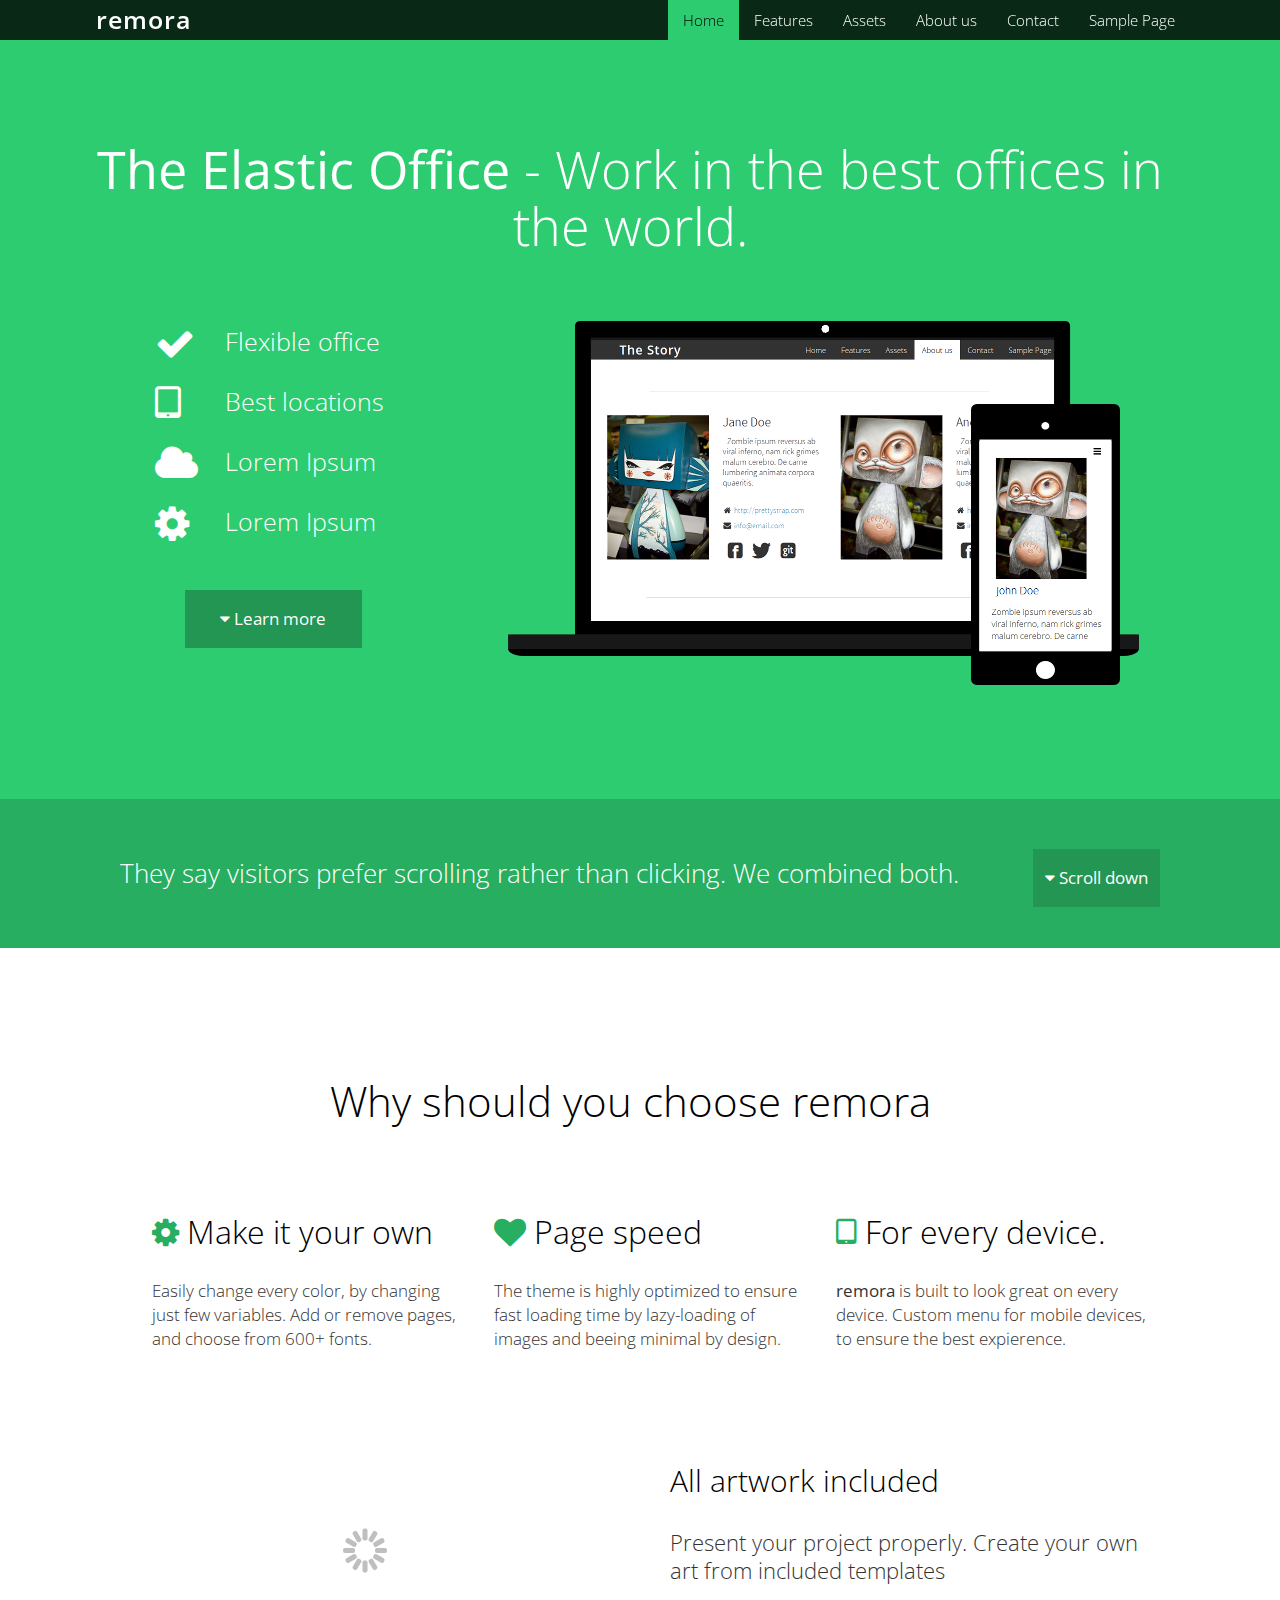
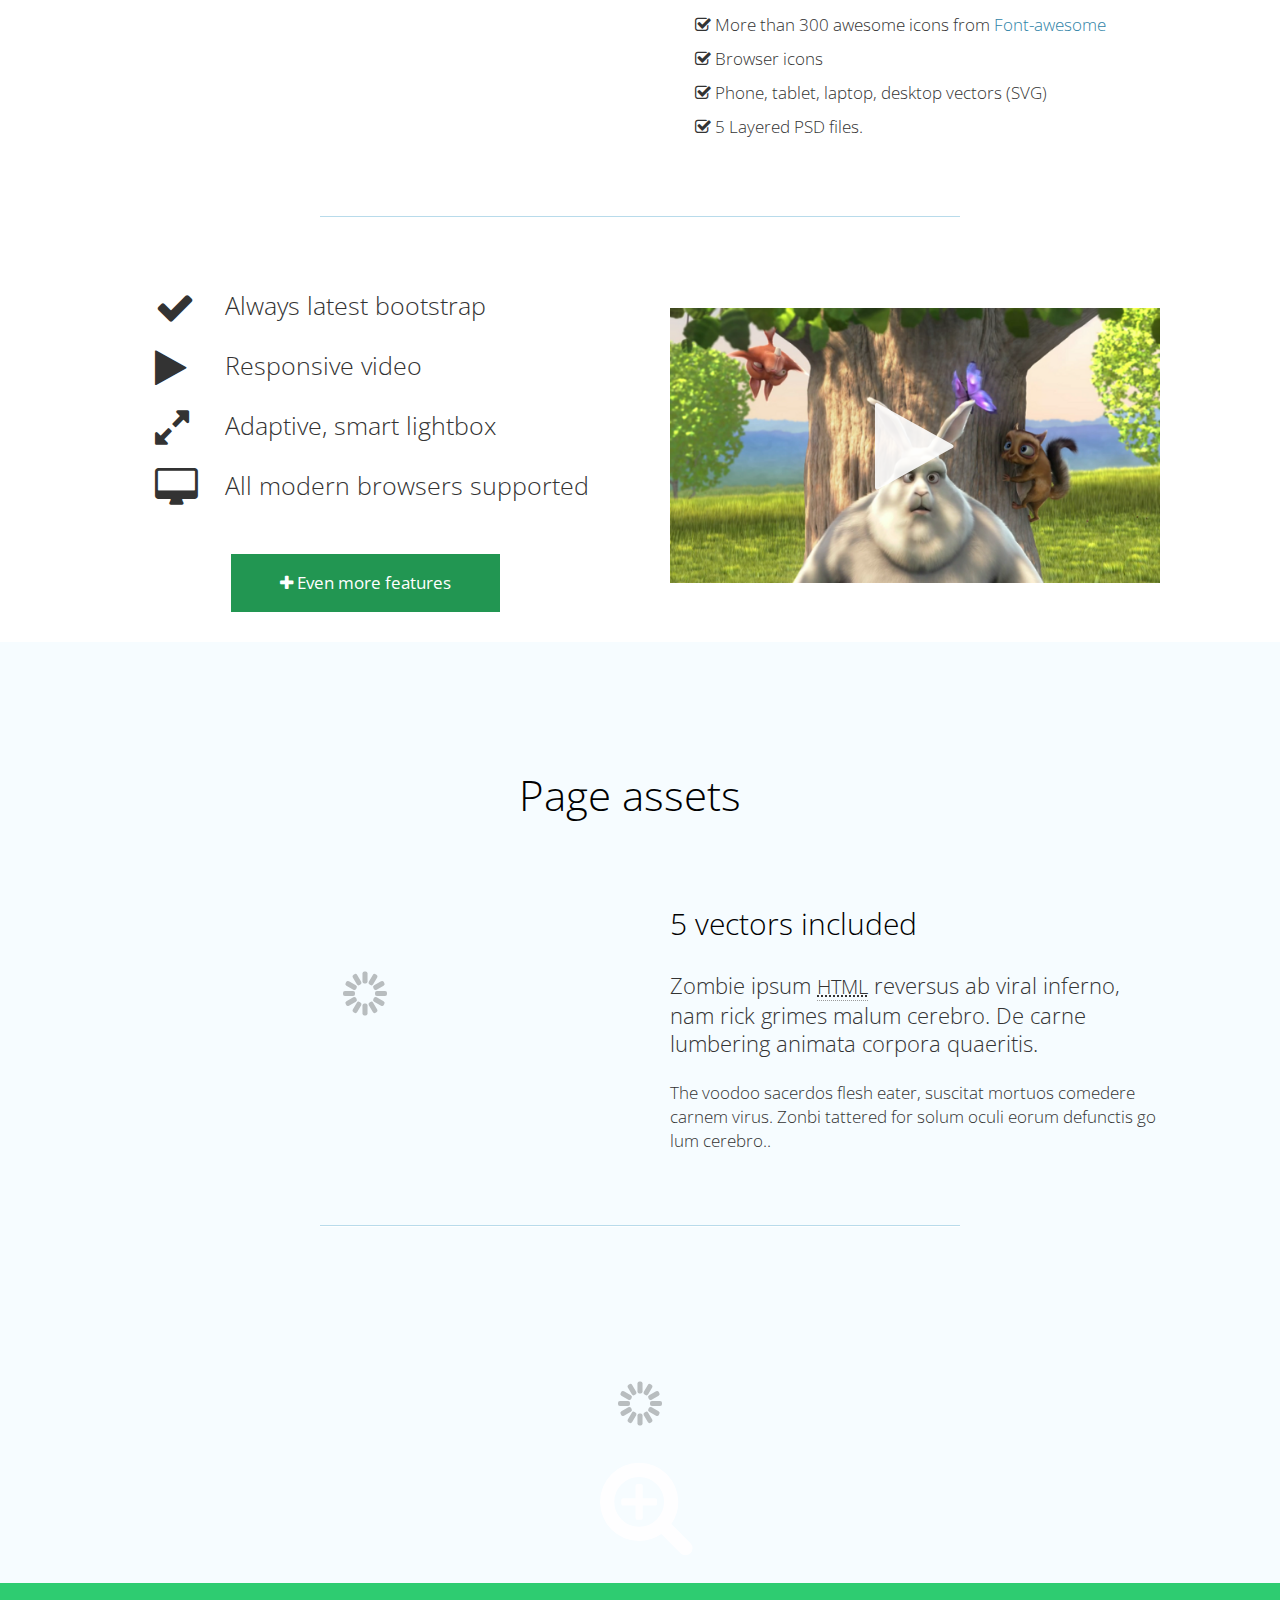
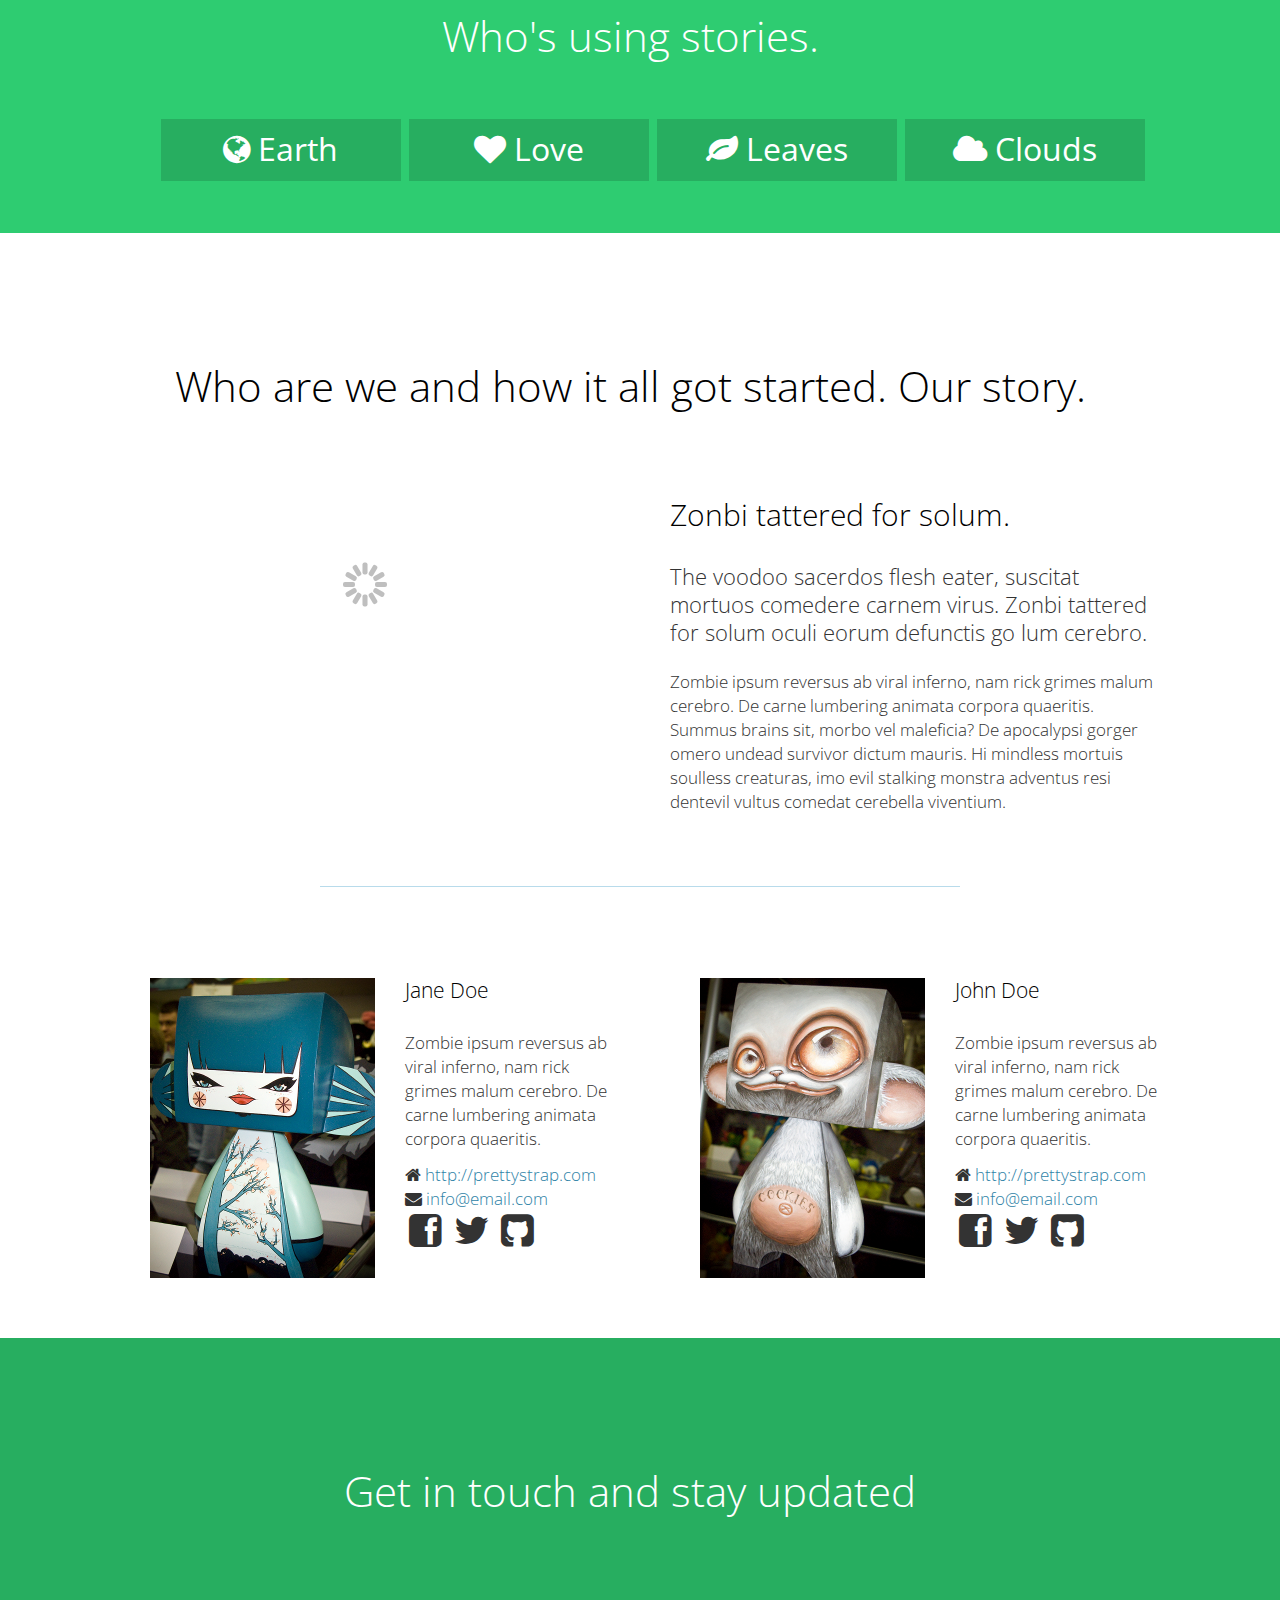
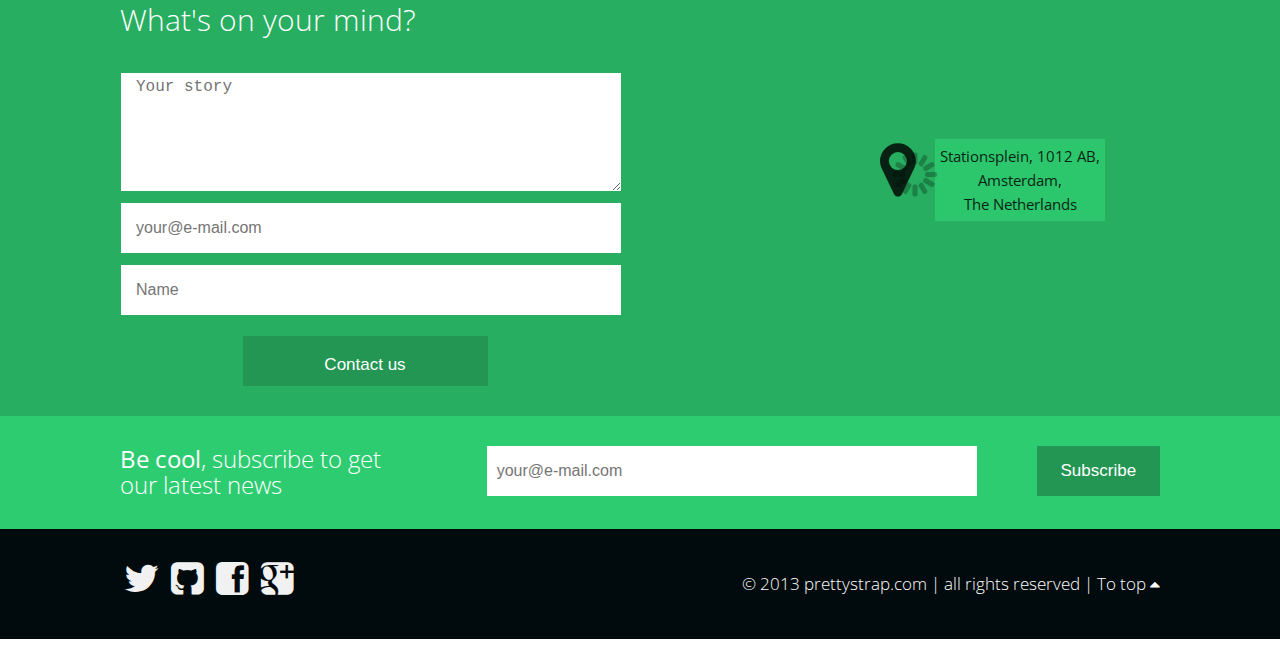
==== website/remoras/index.html @ f56b108f "created two websites for remoras and havens" ====
<!DOCTYPE html>
<html lang="en">
  
  <head>
    <meta charset="utf-8">
    <title>remora - responsive landing page</title>
    <meta name="viewport" content="width=device-width, initial-scale=1.0">
    <meta name="description" content="Twitter bootstrap theme">
    <meta name="author" content="prettystrap">

    <!-- Le styles -->
      <link href="assets/less/style.min.css" rel="stylesheet"> 

    <!--Import Google Fonts -->
    <link href='http://fonts.googleapis.com/css?family=Open+Sans:300,400,600' rel='stylesheet' type='text/css'>

    <!-- Le HTML5 shim, for IE6-8 support of HTML5 elements -->
    <!--[if lt IE 9]>
      <script src="http://html5shim.googlecode.com/svn/trunk/html5.js">
      </script>
    <![endif]-->
    <!-- Le fav  -->
    <link rel="shortcut icon" href="assets/ico/favicon.ico">

    <script src="//ajax.googleapis.com/ajax/libs/jquery/1.9.1/jquery.min.js"></script>
    <script>
    if (typeof jQuery == 'undefined') {
      document.write(unescape("%3Cscript src='assets/js/jquery-1.9.1.min.js' type='text/javascript'%3E%3C/script%3E"));
    }
    </script>


    <!--Has to be in head, to lazy load images.
    Minimize in production. -->

    <script src="assets/js/lazyload.js"></script>
    <script src="assets/js/jRespond.js"></script>
    <script src="assets/js/spin.js"></script>
    <script src="assets/js/bootstrap.min.js"></script>
    <script src="assets/js/lightbox.min.js"></script>
    <script src="assets/js/bootstrap.min.js"></script>

    <!-- Main js fail. -->
    <script src="assets/js/main.js"></script>

  </head>

  <body id="top" data-spy="scroll" data-target=".navbar">

       <!-- Brand and Navigation -->
      <header class="navbar navbar-fixed-top">
        <div class="inner-page">
          <h1 class="logo">remora</h1>
          <a class="btn-nav" data-toggle="collapse" data-target=".nav-collapse">
            <i class="icon-reorder"></i>
          </a>
          <div class="nav-collapse collapse">
            <ul class="nav navigation" id="menu">
              <li class="active"><a title="Home page" class="scroll brand-1" href="#home">Home</a></li>
              <li><a title="Check out our awesome services" href="#features" class=" scroll brand-4">Features</a></li>
              <li><a title="Themes assets" href="#assets" class="scroll brand-3">Assets</a></li>
              <li><a title="Who we are" href="#about" class="scroll fadeto brand-4"> About us</a></li>
              <li><a title="Get in touch!" href="#contact" class="scroll brand-2">Contact</a></li>
              <li><a title="External page sample" href="sample-page.html" class=" brand-4">Sample Page</a></li>
            </ul>
          </div> 
        </div> 
      </header>
      
      <!-- Home Page -->
      <div id="home" class="page color-1">
        <div class="inner-page">
          <h2 class="page-headline large"><strong>The Elastic Office</strong> - Work in the best offices in the world.</h2>
        </div>  
        <div class="row-fluid inner-page">
          <div class="span8 pull-right lazy-container">
            <img class="lazy" alt="Looks great on every device" src="assets/img/pixel.png" data-original="assets/img/home.png"/>
          </div>
          <div class="span4 pull-right">
            <ul class="big-list">
              <li><i class="icon-ok"></i> Flexible office</li>
              <li><i class="icon-tablet"></i> Best locations</li>
              <li><i class="icon-cloud"></i> Lorem Ipsum</li>
              <li><i class="icon-cog"></i> Lorem Ipsum</li>
            </ul>
            <br />
            <a href="#features" title="Check out more freatures!" class="scroll btn btn-centered"><i class="icon-caret-down"></i> Learn more</a>
          </div>
        </div>
      </div>

      <!-- Sign up -->
      <div class="sign-up color-2 visible-desktop">
        <div class="row-fluid inner-page">
          <div class="span12">
            <h4 class="pull-left">They say visitors prefer scrolling rather than clicking. We combined both.</h4>
            <a href="#features" class="scroll btn pull-right" title="Check out more freatures!"><i class="icon-caret-down"></i> Scroll down</a>
          </div>
        </div>
      </div>

      <!-- Features -->
      <div id="features" class="page color-4">
        <div class="inner-page">
          <h2 class="page-headline">Why should you choose remora</h2>
        </div>

        <div class="inner-page row-fluid">
          <ul class="features list-inline">
            <li>
              <h3><i class="icon-cog"></i> Make it your own </h3>
              <p>Easily change every color, by changing just few variables. Add or remove pages, and choose from 600+ fonts.</p>
            </li>
            <li>
              <h3><i class="icon-heart"></i> Page speed</h3>
              <p> The theme is highly optimized to ensure fast loading time by lazy-loading of images and beeing minimal by design.</p>
            </li>
            <li>
              <h3><i class="icon-tablet"></i> For every device.</h3>
              <p><strong>remora</strong> is built to look great on every device. Custom menu for mobile devices, to ensure the best expierence.</p>
            </li>
            </ul>
        </div>
                         
        <div class="row-fluid inner-page">
          <div class="span6 lazy-container">
            <img class="figurette lazy" src="assets/img/pixel.png" data-original="assets/img/two-phones.png" alt="Zombie ipsum" />
          </div>
          <div class="span6">           
            <h3>All artwork included</h3>
            <p class="lead">Present your project properly. Create your own art from included templates</p>
            <ul class="list-wide">
              <li><i class="icon-check"></i> More than 300 awesome icons from <a href="http://fortawesome.github.io/Font-Awesome/" title="awesome font, awesome">Font-awesome</a></li>
              <li><i class="icon-check"></i> Browser icons</li>
              <li><i class="icon-check"></i> Phone, tablet, laptop, desktop vectors (SVG)</li>
              <li><i class="icon-check"></i> 5 Layered PSD files.</li>
            </ul>         
          </div>
        </div>

        <hr>

        <!-- Video -->
        <div class="row-fluid inner-page">
          <div class="span6 pull-right">
            <div class="btn-container figurette">
              <img src="assets/img/video.png" alt="Play video" />
               <a class="lightbox iframe btn-play" target="_blank" href="http://vimeo.com/61693087"><i class="icon-play"></i></a>
            </div>
          </div>
          <div class="span6 pull-right">
              <ul class="big-list">
                <li><i class="icon-ok"></i> Always latest bootstrap</li>
                <li><i class="icon-play"></i> Responsive video</li>
                <li><i class="icon-resize-full"></i> Adaptive, smart lightbox</li>
                <li><i class="icon-desktop"></i> All modern browsers supported</li>
              </ul>
            <br />
            <a href="#download" class="scroll btn btn-centered"><i class="icon-plus"></i> Even more features</a>
          </div>
        </div>
      </div> <!-- /Features --> 


       <!-- Assets page -->
      <div id="assets" class="page color-3">
          <div class="inner-page">
            <h2 class="page-headline">Page assets</h2>
          </div>

        <!-- Vectors -->
        <div class="row-fluid inner-page">
          <div class="span6 lazy-container">
            <img class="figurette lazy" alt="Original vectors" src="assets/img/pixel.png" data-original="assets/img/responsive-vectors.png"  />
          </div>
          <div class="span6">
            <h3>5 vectors included</h3>
            <p class="lead">Zombie ipsum <abbr title="HyperText Markup Language" class="initialism">HTML</abbr> reversus ab viral inferno, nam rick grimes malum cerebro. De carne lumbering animata corpora quaeritis.</p>
            <p> The voodoo sacerdos flesh eater, suscitat mortuos comedere carnem virus. Zonbi tattered for solum oculi eorum defunctis go lum cerebro.. </p>
          </div>
        </div> <!-- /vectors -->

        <hr>

        <!-- Big Laptop -->
        <div class="row-fluid inner-page">
          <div class="offset1 span10 lazy-container">
            <div class="btn-container">
              <img class="figurette lazy " src="assets/img/pixel.png" data-original="assets/img/laptop-blue@2x.png" alt="view image in lightbox"  />
              <a href="assets/img/superman.jpg" class="lightbox btn-play" target="_blank">
                <i class="icon-zoom-in"></i></a>
            </div>
          </div>
        </div>
        
        <!-- Clients -->
        <div class="clients color-1">
          <div class="inner-page">
              <h2 class="page-headline">Who's using stories.</h2>
          </div>
          <div class="inner-page row-fluid">
              <ul class="clients list-inline">
                <li><i class="icon-globe"></i> Earth</li>
                <li><i class="icon-heart"></i> Love</li>
                <li><i class="icon-leaf"></i> Leaves</li>
                <li><i class="icon-cloud"></i> Clouds</li>
              </ul>
          </div>
        </div>
      </div> <!-- /Assets page -->

      <!-- About page -->
      <div id="about" class="page color-4">
        <div class="inner-page">
          <h2 class="page-headline">Who are we and how it all got started. Our story.</h2>
        </div>
        <div class="row-fluid inner-page">
          <div class="span6  lazy-container">
              <img class="figurette lazy" src="assets/img/pixel.png" data-original="assets/img/green-office.png" alt="Our workspace" />
          </div>
          <div class="span6">
            <h3>Zonbi tattered for solum.</h3>
            <p class="lead">The voodoo sacerdos flesh eater, suscitat mortuos comedere carnem virus. Zonbi tattered for solum oculi eorum defunctis go lum cerebro.</p>
            <p>Zombie ipsum reversus ab viral inferno, nam rick grimes malum cerebro. De carne lumbering animata corpora quaeritis. Summus brains sit​​, morbo vel maleficia? De apocalypsi gorger omero undead survivor dictum mauris. Hi mindless mortuis soulless creaturas, imo evil stalking monstra adventus resi dentevil vultus comedat cerebella viventium.</p>
          </div>
        </div>

        <hr>

        <!-- Team -->
        <div class="row-fluid inner-page team">
          <div class="span6">
            <img class="pull-left" src="assets/img/cookies2.png" alt="A cookie" />
            <h4>Jane Doe</h4>
            <p>Zombie ipsum reversus ab viral inferno, nam rick grimes malum cerebro. De carne lumbering animata corpora quaeritis.</p>
            <ul>
              <li><i class="icon-home"></i> <a href="prettystrap.com">http://prettystrap.com</a></li>
              <li><i class="icon-envelope-alt"></i> <a href="info@email.com">info@email.com</a></li>
              <li class="social">
                <a href="#about"><i class="icon-facebook-sign"></i></a>
                <a href="#about"><i class="icon-twitter"></i></a>
                <a href="#about"><i class="icon-github-sign"></i></a>
              </li>
            </ul>
          </div>
          <div class="span6 team2">
            <img class="pull-left" src="assets/img/cookies.png" alt="A cookie" />
            <h4>John Doe</h4>
            <p>Zombie ipsum reversus ab viral inferno, nam rick grimes malum cerebro. De carne lumbering animata corpora quaeritis.</p>
            <ul>
              <li><i class="icon-home"></i> <a href="prettystrap.com">http://prettystrap.com</a></li>
              <li><i class="icon-envelope-alt"></i> <a href="info@email.com">info@email.com</a></li>
              <li class="social">
                <a href="#about"><i class="icon-facebook-sign"></i></a>
                <a href="#about"><i class="icon-twitter"></i></a>
                <a href="#about"><i class="icon-github-sign"></i></a>
              </li>
            </ul>
          </div>
        </div>
      </div>


      <!-- Contact Us -->
      <div id="contact" class="page color-2">
        <div class="inner-page">
          <h2 class="page-headline">Get in touch and stay updated</h2>
        </div>
        <div class="row-fluid inner-page contact">
          <div class="span6">
            <h3>What's on your mind?</h3>
            <textarea rows="6" placeholder="Your story"></textarea>
            <input type="text" placeholder="your@e-mail.com"><br />
            <input type="text" placeholder="Name"><br />
            <button class="btn btn-centered">Contact us</button>
          </div>
          <div class="span6">
            <div class="btn-container centered lazy-container text-center">
              <img src="assets/img/pixel.png" class="lazy figurette" alt="Open the map"   data-original="assets/img/map.png"/>
              <a class="lightbox iframe  btn-map" target="blank" title="Open google maps" href="https://maps.google.com/maps?q=Stationsplein,+1012+Centrum,+Amsterdam,+Noord-Holland,+The+Netherlands&amp;hl=en"><i class="pull-left icon-map-marker"></i><div>Stationsplein, 1012 AB,<br />Amsterdam,<br /> The Netherlands</div></a>
            </div>
          </div>
        </div>
      </div>

      <!-- Newsletter -->
      <div class="newsletter color-1">
        <div class="inner-page row-fluid">
          <div class="span4">
            <h4><strong>Be cool</strong>, subscribe to get our latest news</h4>
          </div>
          <div class="span6">
            <input type="email" placeholder="your@e-mail.com" name="EMAIL" class="subscribe">
          </div>
          <div class="span2">
            <button type="submit"  class="btn pull-right subscribe">Subscribe</button>
          </div>
        </div>
      </div>

      <!-- The footer, social media icons, and copyright -->        
      <footer class="page color-5">
        <div class="inner-page row-fluid">
          <div class="span6 social">
            <a href="#contact"><i class="icon-twitter"></i></a>
            <a href="#contact"><i class="icon-github-sign"></i></a>    
            <a href="#contact"><i class="icon-facebook-sign"></i></a>
            <a href="#contact"><i class="icon-google-plus-sign"></i></a>
          </div>
          <div class="span6 text-right copyright">
            &copy; 2013 <a  href="http://prettystrap.com"  title="twitter bootstrap themes">prettystrap.com</a> | all rights reserved |  <a href="#top"   title="Got to top" class="scroll">To top <i class="icon-caret-up"></i></a>
          </div>
        </div>
      </footer>

  </body>
</html>
---- website/remoras/assets/less/style.min.css ----
.clearfix{*zoom:1;}.clearfix:before,.clearfix:after{display:table;content:"";line-height:0;}
.clearfix:after{clear:both;}
.hide-text{font:0/0 a;color:transparent;text-shadow:none;background-color:transparent;border:0;}
.input-block-level{display:block;width:100%;min-height:34px;-webkit-box-sizing:border-box;-moz-box-sizing:border-box;box-sizing:border-box;}
@-ms-viewport{width:device-width;}.hidden{display:none;visibility:hidden;}
.visible-phone{display:none !important;}
.visible-tablet{display:none !important;}
.hidden-desktop{display:none !important;}
.visible-desktop{display:inherit !important;}
@media (min-width:768px) and (max-width:979px){.hidden-desktop{display:inherit !important;} .visible-desktop{display:none !important ;} .visible-tablet{display:inherit !important;} .hidden-tablet{display:none !important;}}@media (max-width:767px){.hidden-desktop{display:inherit !important;} .visible-desktop{display:none !important;} .visible-phone{display:inherit !important;} .hidden-phone{display:none !important;}}.visible-print{display:none !important;}
@media print{.visible-print{display:inherit !important;} .hidden-print{display:none !important;}}@media (min-width:1200px){.row{margin-left:0px;*zoom:1;}.row:before,.row:after{display:table;content:"";line-height:0;} .row:after{clear:both;} .row:before,.row:after{display:table;content:"";line-height:0;} .row:after{clear:both;} .row:before,.row:after{display:table;content:"";line-height:0;} .row:after{clear:both;} [class*="span"]{float:left;min-height:1px;margin-left:0px;} .container,.navbar-static-top .container,.navbar-fixed-top .container,.navbar-fixed-bottom .container{width:840px;} .span12{width:840px;} .span11{width:770px;} .span10{width:700px;} .span9{width:630px;} .span8{width:560px;} .span7{width:490px;} .span6{width:420px;} .span5{width:350px;} .span4{width:280px;} .span3{width:210px;} .span2{width:140px;} .span1{width:70px;} .offset12{margin-left:840px;} .offset11{margin-left:770px;} .offset10{margin-left:700px;} .offset9{margin-left:630px;} .offset8{margin-left:560px;} .offset7{margin-left:490px;} .offset6{margin-left:420px;} .offset5{margin-left:350px;} .offset4{margin-left:280px;} .offset3{margin-left:210px;} .offset2{margin-left:140px;} .offset1{margin-left:70px;} .row{margin-left:0px;*zoom:1;}.row:before,.row:after{display:table;content:"";line-height:0;} .row:after{clear:both;} .row:before,.row:after{display:table;content:"";line-height:0;} .row:after{clear:both;} .row:before,.row:after{display:table;content:"";line-height:0;} .row:after{clear:both;} [class*="span"]{float:left;min-height:1px;margin-left:0px;} .container,.navbar-static-top .container,.navbar-fixed-top .container,.navbar-fixed-bottom .container{width:840px;} .span12{width:840px;} .span11{width:770px;} .span10{width:700px;} .span9{width:630px;} .span8{width:560px;} .span7{width:490px;} .span6{width:420px;} .span5{width:350px;} .span4{width:280px;} .span3{width:210px;} .span2{width:140px;} .span1{width:70px;} .offset12{margin-left:840px;} .offset11{margin-left:770px;} .offset10{margin-left:700px;} .offset9{margin-left:630px;} .offset8{margin-left:560px;} .offset7{margin-left:490px;} .offset6{margin-left:420px;} .offset5{margin-left:350px;} .offset4{margin-left:280px;} .offset3{margin-left:210px;} .offset2{margin-left:140px;} .offset1{margin-left:70px;} .row{margin-left:0px;*zoom:1;}.row:before,.row:after{display:table;content:"";line-height:0;} .row:after{clear:both;} .row:before,.row:after{display:table;content:"";line-height:0;} .row:after{clear:both;} .row:before,.row:after{display:table;content:"";line-height:0;} .row:after{clear:both;} [class*="span"]{float:left;min-height:1px;margin-left:0px;} .container,.navbar-static-top .container,.navbar-fixed-top .container,.navbar-fixed-bottom .container{width:840px;} .span12{width:840px;} .span11{width:770px;} .span10{width:700px;} .span9{width:630px;} .span8{width:560px;} .span7{width:490px;} .span6{width:420px;} .span5{width:350px;} .span4{width:280px;} .span3{width:210px;} .span2{width:140px;} .span1{width:70px;} .offset12{margin-left:840px;} .offset11{margin-left:770px;} .offset10{margin-left:700px;} .offset9{margin-left:630px;} .offset8{margin-left:560px;} .offset7{margin-left:490px;} .offset6{margin-left:420px;} .offset5{margin-left:350px;} .offset4{margin-left:280px;} .offset3{margin-left:210px;} .offset2{margin-left:140px;} .offset1{margin-left:70px;} .row-fluid{width:100%;*zoom:1;}.row-fluid:before,.row-fluid:after{display:table;content:"";line-height:0;} .row-fluid:after{clear:both;} .row-fluid:before,.row-fluid:after{display:table;content:"";line-height:0;} .row-fluid:after{clear:both;} .row-fluid:before,.row-fluid:after{display:table;content:"";line-height:0;} .row-fluid:after{clear:both;} .row-fluid [class*="span"]{display:block;width:100%;min-height:34px;-webkit-box-sizing:border-box;-moz-box-sizing:border-box;box-sizing:border-box;float:left;margin-left:0%;*margin-left:-0.06944444444444445%;} .row-fluid [class*="span"]:first-child{margin-left:0;} .row-fluid .controls-row [class*="span"]+[class*="span"]{margin-left:0%;} .row-fluid .span12{width:99.99999999999999%;*width:99.93055555555554%;} .row-fluid .span11{width:91.66666666666666%;*width:91.59722222222221%;} .row-fluid .span10{width:83.33333333333331%;*width:83.26388888888887%;} .row-fluid .span9{width:74.99999999999999%;*width:74.93055555555554%;} .row-fluid .span8{width:66.66666666666666%;*width:66.59722222222221%;} .row-fluid .span7{width:58.33333333333333%;*width:58.263888888888886%;} .row-fluid .span6{width:49.99999999999999%;*width:49.93055555555555%;} .row-fluid .span5{width:41.66666666666666%;*width:41.597222222222214%;} .row-fluid .span4{width:33.33333333333333%;*width:33.263888888888886%;} .row-fluid .span3{width:24.999999999999996%;*width:24.930555555555554%;} .row-fluid .span2{width:16.666666666666664%;*width:16.59722222222222%;} .row-fluid .span1{width:8.333333333333332%;*width:8.263888888888888%;} .row-fluid .offset12{margin-left:99.99999999999999%;*margin-left:99.8611111111111%;} .row-fluid .offset12:first-child{margin-left:99.99999999999999%;*margin-left:99.8611111111111%;} .row-fluid .offset11{margin-left:91.66666666666666%;*margin-left:91.52777777777777%;} .row-fluid .offset11:first-child{margin-left:91.66666666666666%;*margin-left:91.52777777777777%;} .row-fluid .offset10{margin-left:83.33333333333331%;*margin-left:83.19444444444443%;} .row-fluid .offset10:first-child{margin-left:83.33333333333331%;*margin-left:83.19444444444443%;} .row-fluid .offset9{margin-left:74.99999999999999%;*margin-left:74.8611111111111%;} .row-fluid .offset9:first-child{margin-left:74.99999999999999%;*margin-left:74.8611111111111%;} .row-fluid .offset8{margin-left:66.66666666666666%;*margin-left:66.52777777777777%;} .row-fluid .offset8:first-child{margin-left:66.66666666666666%;*margin-left:66.52777777777777%;} .row-fluid .offset7{margin-left:58.33333333333333%;*margin-left:58.19444444444444%;} .row-fluid .offset7:first-child{margin-left:58.33333333333333%;*margin-left:58.19444444444444%;} .row-fluid .offset6{margin-left:49.99999999999999%;*margin-left:49.86111111111111%;} .row-fluid .offset6:first-child{margin-left:49.99999999999999%;*margin-left:49.86111111111111%;} .row-fluid .offset5{margin-left:41.66666666666666%;*margin-left:41.52777777777777%;} .row-fluid .offset5:first-child{margin-left:41.66666666666666%;*margin-left:41.52777777777777%;} .row-fluid .offset4{margin-left:33.33333333333333%;*margin-left:33.19444444444444%;} .row-fluid .offset4:first-child{margin-left:33.33333333333333%;*margin-left:33.19444444444444%;} .row-fluid .offset3{margin-left:24.999999999999996%;*margin-left:24.86111111111111%;} .row-fluid .offset3:first-child{margin-left:24.999999999999996%;*margin-left:24.86111111111111%;} .row-fluid .offset2{margin-left:16.666666666666664%;*margin-left:16.52777777777778%;} .row-fluid .offset2:first-child{margin-left:16.666666666666664%;*margin-left:16.52777777777778%;} .row-fluid .offset1{margin-left:8.333333333333332%;*margin-left:8.194444444444443%;} .row-fluid .offset1:first-child{margin-left:8.333333333333332%;*margin-left:8.194444444444443%;} .row-fluid{width:100%;*zoom:1;}.row-fluid:before,.row-fluid:after{display:table;content:"";line-height:0;} .row-fluid:after{clear:both;} .row-fluid:before,.row-fluid:after{display:table;content:"";line-height:0;} .row-fluid:after{clear:both;} .row-fluid:before,.row-fluid:after{display:table;content:"";line-height:0;} .row-fluid:after{clear:both;} .row-fluid [class*="span"]{display:block;width:100%;min-height:34px;-webkit-box-sizing:border-box;-moz-box-sizing:border-box;box-sizing:border-box;float:left;margin-left:0%;*margin-left:-0.06944444444444445%;} .row-fluid [class*="span"]:first-child{margin-left:0;} .row-fluid .controls-row [class*="span"]+[class*="span"]{margin-left:0%;} .row-fluid .span12{width:99.99999999999999%;*width:99.93055555555554%;} .row-fluid .span11{width:91.66666666666666%;*width:91.59722222222221%;} .row-fluid .span10{width:83.33333333333331%;*width:83.26388888888887%;} .row-fluid .span9{width:74.99999999999999%;*width:74.93055555555554%;} .row-fluid .span8{width:66.66666666666666%;*width:66.59722222222221%;} .row-fluid .span7{width:58.33333333333333%;*width:58.263888888888886%;} .row-fluid .span6{width:49.99999999999999%;*width:49.93055555555555%;} .row-fluid .span5{width:41.66666666666666%;*width:41.597222222222214%;} .row-fluid .span4{width:33.33333333333333%;*width:33.263888888888886%;} .row-fluid .span3{width:24.999999999999996%;*width:24.930555555555554%;} .row-fluid .span2{width:16.666666666666664%;*width:16.59722222222222%;} .row-fluid .span1{width:8.333333333333332%;*width:8.263888888888888%;} .row-fluid .offset12{margin-left:99.99999999999999%;*margin-left:99.8611111111111%;} .row-fluid .offset12:first-child{margin-left:99.99999999999999%;*margin-left:99.8611111111111%;} .row-fluid .offset11{margin-left:91.66666666666666%;*margin-left:91.52777777777777%;} .row-fluid .offset11:first-child{margin-left:91.66666666666666%;*margin-left:91.52777777777777%;} .row-fluid .offset10{margin-left:83.33333333333331%;*margin-left:83.19444444444443%;} .row-fluid .offset10:first-child{margin-left:83.33333333333331%;*margin-left:83.19444444444443%;} .row-fluid .offset9{margin-left:74.99999999999999%;*margin-left:74.8611111111111%;} .row-fluid .offset9:first-child{margin-left:74.99999999999999%;*margin-left:74.8611111111111%;} .row-fluid .offset8{margin-left:66.66666666666666%;*margin-left:66.52777777777777%;} .row-fluid .offset8:first-child{margin-left:66.66666666666666%;*margin-left:66.52777777777777%;} .row-fluid .offset7{margin-left:58.33333333333333%;*margin-left:58.19444444444444%;} .row-fluid .offset7:first-child{margin-left:58.33333333333333%;*margin-left:58.19444444444444%;} .row-fluid .offset6{margin-left:49.99999999999999%;*margin-left:49.86111111111111%;} .row-fluid .offset6:first-child{margin-left:49.99999999999999%;*margin-left:49.86111111111111%;} .row-fluid .offset5{margin-left:41.66666666666666%;*margin-left:41.52777777777777%;} .row-fluid .offset5:first-child{margin-left:41.66666666666666%;*margin-left:41.52777777777777%;} .row-fluid .offset4{margin-left:33.33333333333333%;*margin-left:33.19444444444444%;} .row-fluid .offset4:first-child{margin-left:33.33333333333333%;*margin-left:33.19444444444444%;} .row-fluid .offset3{margin-left:24.999999999999996%;*margin-left:24.86111111111111%;} .row-fluid .offset3:first-child{margin-left:24.999999999999996%;*margin-left:24.86111111111111%;} .row-fluid .offset2{margin-left:16.666666666666664%;*margin-left:16.52777777777778%;} .row-fluid .offset2:first-child{margin-left:16.666666666666664%;*margin-left:16.52777777777778%;} .row-fluid .offset1{margin-left:8.333333333333332%;*margin-left:8.194444444444443%;} .row-fluid .offset1:first-child{margin-left:8.333333333333332%;*margin-left:8.194444444444443%;} .row-fluid{width:100%;*zoom:1;}.row-fluid:before,.row-fluid:after{display:table;content:"";line-height:0;} .row-fluid:after{clear:both;} .row-fluid:before,.row-fluid:after{display:table;content:"";line-height:0;} .row-fluid:after{clear:both;} .row-fluid:before,.row-fluid:after{display:table;content:"";line-height:0;} .row-fluid:after{clear:both;} .row-fluid [class*="span"]{display:block;width:100%;min-height:34px;-webkit-box-sizing:border-box;-moz-box-sizing:border-box;box-sizing:border-box;float:left;margin-left:0%;*margin-left:-0.06944444444444445%;} .row-fluid [class*="span"]:first-child{margin-left:0;} .row-fluid .controls-row [class*="span"]+[class*="span"]{margin-left:0%;} .row-fluid .span12{width:99.99999999999999%;*width:99.93055555555554%;} .row-fluid .span11{width:91.66666666666666%;*width:91.59722222222221%;} .row-fluid .span10{width:83.33333333333331%;*width:83.26388888888887%;} .row-fluid .span9{width:74.99999999999999%;*width:74.93055555555554%;} .row-fluid .span8{width:66.66666666666666%;*width:66.59722222222221%;} .row-fluid .span7{width:58.33333333333333%;*width:58.263888888888886%;} .row-fluid .span6{width:49.99999999999999%;*width:49.93055555555555%;} .row-fluid .span5{width:41.66666666666666%;*width:41.597222222222214%;} .row-fluid .span4{width:33.33333333333333%;*width:33.263888888888886%;} .row-fluid .span3{width:24.999999999999996%;*width:24.930555555555554%;} .row-fluid .span2{width:16.666666666666664%;*width:16.59722222222222%;} .row-fluid .span1{width:8.333333333333332%;*width:8.263888888888888%;} .row-fluid .offset12{margin-left:99.99999999999999%;*margin-left:99.8611111111111%;} .row-fluid .offset12:first-child{margin-left:99.99999999999999%;*margin-left:99.8611111111111%;} .row-fluid .offset11{margin-left:91.66666666666666%;*margin-left:91.52777777777777%;} .row-fluid .offset11:first-child{margin-left:91.66666666666666%;*margin-left:91.52777777777777%;} .row-fluid .offset10{margin-left:83.33333333333331%;*margin-left:83.19444444444443%;} .row-fluid .offset10:first-child{margin-left:83.33333333333331%;*margin-left:83.19444444444443%;} .row-fluid .offset9{margin-left:74.99999999999999%;*margin-left:74.8611111111111%;} .row-fluid .offset9:first-child{margin-left:74.99999999999999%;*margin-left:74.8611111111111%;} .row-fluid .offset8{margin-left:66.66666666666666%;*margin-left:66.52777777777777%;} .row-fluid .offset8:first-child{margin-left:66.66666666666666%;*margin-left:66.52777777777777%;} .row-fluid .offset7{margin-left:58.33333333333333%;*margin-left:58.19444444444444%;} .row-fluid .offset7:first-child{margin-left:58.33333333333333%;*margin-left:58.19444444444444%;} .row-fluid .offset6{margin-left:49.99999999999999%;*margin-left:49.86111111111111%;} .row-fluid .offset6:first-child{margin-left:49.99999999999999%;*margin-left:49.86111111111111%;} .row-fluid .offset5{margin-left:41.66666666666666%;*margin-left:41.52777777777777%;} .row-fluid .offset5:first-child{margin-left:41.66666666666666%;*margin-left:41.52777777777777%;} .row-fluid .offset4{margin-left:33.33333333333333%;*margin-left:33.19444444444444%;} .row-fluid .offset4:first-child{margin-left:33.33333333333333%;*margin-left:33.19444444444444%;} .row-fluid .offset3{margin-left:24.999999999999996%;*margin-left:24.86111111111111%;} .row-fluid .offset3:first-child{margin-left:24.999999999999996%;*margin-left:24.86111111111111%;} .row-fluid .offset2{margin-left:16.666666666666664%;*margin-left:16.52777777777778%;} .row-fluid .offset2:first-child{margin-left:16.666666666666664%;*margin-left:16.52777777777778%;} .row-fluid .offset1{margin-left:8.333333333333332%;*margin-left:8.194444444444443%;} .row-fluid .offset1:first-child{margin-left:8.333333333333332%;*margin-left:8.194444444444443%;} input,textarea,.uneditable-input{margin-left:0;} .controls-row [class*="span"]+[class*="span"]{margin-left:0px;} input.span12,textarea.span12,.uneditable-input.span12{width:826px;} input.span11,textarea.span11,.uneditable-input.span11{width:756px;} input.span10,textarea.span10,.uneditable-input.span10{width:686px;} input.span9,textarea.span9,.uneditable-input.span9{width:616px;} input.span8,textarea.span8,.uneditable-input.span8{width:546px;} input.span7,textarea.span7,.uneditable-input.span7{width:476px;} input.span6,textarea.span6,.uneditable-input.span6{width:406px;} input.span5,textarea.span5,.uneditable-input.span5{width:336px;} input.span4,textarea.span4,.uneditable-input.span4{width:266px;} input.span3,textarea.span3,.uneditable-input.span3{width:196px;} input.span2,textarea.span2,.uneditable-input.span2{width:126px;} input.span1,textarea.span1,.uneditable-input.span1{width:56px;} input,textarea,.uneditable-input{margin-left:0;} .controls-row [class*="span"]+[class*="span"]{margin-left:0px;} input.span12,textarea.span12,.uneditable-input.span12{width:826px;} input.span11,textarea.span11,.uneditable-input.span11{width:756px;} input.span10,textarea.span10,.uneditable-input.span10{width:686px;} input.span9,textarea.span9,.uneditable-input.span9{width:616px;} input.span8,textarea.span8,.uneditable-input.span8{width:546px;} input.span7,textarea.span7,.uneditable-input.span7{width:476px;} input.span6,textarea.span6,.uneditable-input.span6{width:406px;} input.span5,textarea.span5,.uneditable-input.span5{width:336px;} input.span4,textarea.span4,.uneditable-input.span4{width:266px;} input.span3,textarea.span3,.uneditable-input.span3{width:196px;} input.span2,textarea.span2,.uneditable-input.span2{width:126px;} input.span1,textarea.span1,.uneditable-input.span1{width:56px;} input,textarea,.uneditable-input{margin-left:0;} .controls-row [class*="span"]+[class*="span"]{margin-left:0px;} input.span12,textarea.span12,.uneditable-input.span12{width:826px;} input.span11,textarea.span11,.uneditable-input.span11{width:756px;} input.span10,textarea.span10,.uneditable-input.span10{width:686px;} input.span9,textarea.span9,.uneditable-input.span9{width:616px;} input.span8,textarea.span8,.uneditable-input.span8{width:546px;} input.span7,textarea.span7,.uneditable-input.span7{width:476px;} input.span6,textarea.span6,.uneditable-input.span6{width:406px;} input.span5,textarea.span5,.uneditable-input.span5{width:336px;} input.span4,textarea.span4,.uneditable-input.span4{width:266px;} input.span3,textarea.span3,.uneditable-input.span3{width:196px;} input.span2,textarea.span2,.uneditable-input.span2{width:126px;} input.span1,textarea.span1,.uneditable-input.span1{width:56px;} .thumbnails{margin-left:0px;} .thumbnails>li{margin-left:0px;} .row-fluid .thumbnails{margin-left:0;}}@media (min-width:768px) and (max-width:979px){.row{margin-left:0px;*zoom:1;}.row:before,.row:after{display:table;content:"";line-height:0;} .row:after{clear:both;} .row:before,.row:after{display:table;content:"";line-height:0;} .row:after{clear:both;} .row:before,.row:after{display:table;content:"";line-height:0;} .row:after{clear:both;} [class*="span"]{float:left;min-height:1px;margin-left:0px;} .container,.navbar-static-top .container,.navbar-fixed-top .container,.navbar-fixed-bottom .container{width:504px;} .span12{width:504px;} .span11{width:462px;} .span10{width:420px;} .span9{width:378px;} .span8{width:336px;} .span7{width:294px;} .span6{width:252px;} .span5{width:210px;} .span4{width:168px;} .span3{width:126px;} .span2{width:84px;} .span1{width:42px;} .offset12{margin-left:504px;} .offset11{margin-left:462px;} .offset10{margin-left:420px;} .offset9{margin-left:378px;} .offset8{margin-left:336px;} .offset7{margin-left:294px;} .offset6{margin-left:252px;} .offset5{margin-left:210px;} .offset4{margin-left:168px;} .offset3{margin-left:126px;} .offset2{margin-left:84px;} .offset1{margin-left:42px;} .row{margin-left:0px;*zoom:1;}.row:before,.row:after{display:table;content:"";line-height:0;} .row:after{clear:both;} .row:before,.row:after{display:table;content:"";line-height:0;} .row:after{clear:both;} .row:before,.row:after{display:table;content:"";line-height:0;} .row:after{clear:both;} [class*="span"]{float:left;min-height:1px;margin-left:0px;} .container,.navbar-static-top .container,.navbar-fixed-top .container,.navbar-fixed-bottom .container{width:504px;} .span12{width:504px;} .span11{width:462px;} .span10{width:420px;} .span9{width:378px;} .span8{width:336px;} .span7{width:294px;} .span6{width:252px;} .span5{width:210px;} .span4{width:168px;} .span3{width:126px;} .span2{width:84px;} .span1{width:42px;} .offset12{margin-left:504px;} .offset11{margin-left:462px;} .offset10{margin-left:420px;} .offset9{margin-left:378px;} .offset8{margin-left:336px;} .offset7{margin-left:294px;} .offset6{margin-left:252px;} .offset5{margin-left:210px;} .offset4{margin-left:168px;} .offset3{margin-left:126px;} .offset2{margin-left:84px;} .offset1{margin-left:42px;} .row{margin-left:0px;*zoom:1;}.row:before,.row:after{display:table;content:"";line-height:0;} .row:after{clear:both;} .row:before,.row:after{display:table;content:"";line-height:0;} .row:after{clear:both;} .row:before,.row:after{display:table;content:"";line-height:0;} .row:after{clear:both;} [class*="span"]{float:left;min-height:1px;margin-left:0px;} .container,.navbar-static-top .container,.navbar-fixed-top .container,.navbar-fixed-bottom .container{width:504px;} .span12{width:504px;} .span11{width:462px;} .span10{width:420px;} .span9{width:378px;} .span8{width:336px;} .span7{width:294px;} .span6{width:252px;} .span5{width:210px;} .span4{width:168px;} .span3{width:126px;} .span2{width:84px;} .span1{width:42px;} .offset12{margin-left:504px;} .offset11{margin-left:462px;} .offset10{margin-left:420px;} .offset9{margin-left:378px;} .offset8{margin-left:336px;} .offset7{margin-left:294px;} .offset6{margin-left:252px;} .offset5{margin-left:210px;} .offset4{margin-left:168px;} .offset3{margin-left:126px;} .offset2{margin-left:84px;} .offset1{margin-left:42px;} .row-fluid{width:100%;*zoom:1;}.row-fluid:before,.row-fluid:after{display:table;content:"";line-height:0;} .row-fluid:after{clear:both;} .row-fluid:before,.row-fluid:after{display:table;content:"";line-height:0;} .row-fluid:after{clear:both;} .row-fluid:before,.row-fluid:after{display:table;content:"";line-height:0;} .row-fluid:after{clear:both;} .row-fluid [class*="span"]{display:block;width:100%;min-height:34px;-webkit-box-sizing:border-box;-moz-box-sizing:border-box;box-sizing:border-box;float:left;margin-left:0%;*margin-left:-0.06944444444444445%;} .row-fluid [class*="span"]:first-child{margin-left:0;} .row-fluid .controls-row [class*="span"]+[class*="span"]{margin-left:0%;} .row-fluid .span12{width:99.99999999999999%;*width:99.93055555555554%;} .row-fluid .span11{width:91.66666666666666%;*width:91.59722222222221%;} .row-fluid .span10{width:83.33333333333331%;*width:83.26388888888887%;} .row-fluid .span9{width:74.99999999999999%;*width:74.93055555555554%;} .row-fluid .span8{width:66.66666666666666%;*width:66.59722222222221%;} .row-fluid .span7{width:58.33333333333333%;*width:58.263888888888886%;} .row-fluid .span6{width:49.99999999999999%;*width:49.93055555555555%;} .row-fluid .span5{width:41.66666666666666%;*width:41.597222222222214%;} .row-fluid .span4{width:33.33333333333333%;*width:33.263888888888886%;} .row-fluid .span3{width:24.999999999999996%;*width:24.930555555555554%;} .row-fluid .span2{width:16.666666666666664%;*width:16.59722222222222%;} .row-fluid .span1{width:8.333333333333332%;*width:8.263888888888888%;} .row-fluid .offset12{margin-left:99.99999999999999%;*margin-left:99.8611111111111%;} .row-fluid .offset12:first-child{margin-left:99.99999999999999%;*margin-left:99.8611111111111%;} .row-fluid .offset11{margin-left:91.66666666666666%;*margin-left:91.52777777777777%;} .row-fluid .offset11:first-child{margin-left:91.66666666666666%;*margin-left:91.52777777777777%;} .row-fluid .offset10{margin-left:83.33333333333331%;*margin-left:83.19444444444443%;} .row-fluid .offset10:first-child{margin-left:83.33333333333331%;*margin-left:83.19444444444443%;} .row-fluid .offset9{margin-left:74.99999999999999%;*margin-left:74.8611111111111%;} .row-fluid .offset9:first-child{margin-left:74.99999999999999%;*margin-left:74.8611111111111%;} .row-fluid .offset8{margin-left:66.66666666666666%;*margin-left:66.52777777777777%;} .row-fluid .offset8:first-child{margin-left:66.66666666666666%;*margin-left:66.52777777777777%;} .row-fluid .offset7{margin-left:58.33333333333333%;*margin-left:58.19444444444444%;} .row-fluid .offset7:first-child{margin-left:58.33333333333333%;*margin-left:58.19444444444444%;} .row-fluid .offset6{margin-left:49.99999999999999%;*margin-left:49.86111111111111%;} .row-fluid .offset6:first-child{margin-left:49.99999999999999%;*margin-left:49.86111111111111%;} .row-fluid .offset5{margin-left:41.66666666666666%;*margin-left:41.52777777777777%;} .row-fluid .offset5:first-child{margin-left:41.66666666666666%;*margin-left:41.52777777777777%;} .row-fluid .offset4{margin-left:33.33333333333333%;*margin-left:33.19444444444444%;} .row-fluid .offset4:first-child{margin-left:33.33333333333333%;*margin-left:33.19444444444444%;} .row-fluid .offset3{margin-left:24.999999999999996%;*margin-left:24.86111111111111%;} .row-fluid .offset3:first-child{margin-left:24.999999999999996%;*margin-left:24.86111111111111%;} .row-fluid .offset2{margin-left:16.666666666666664%;*margin-left:16.52777777777778%;} .row-fluid .offset2:first-child{margin-left:16.666666666666664%;*margin-left:16.52777777777778%;} .row-fluid .offset1{margin-left:8.333333333333332%;*margin-left:8.194444444444443%;} .row-fluid .offset1:first-child{margin-left:8.333333333333332%;*margin-left:8.194444444444443%;} .row-fluid{width:100%;*zoom:1;}.row-fluid:before,.row-fluid:after{display:table;content:"";line-height:0;} .row-fluid:after{clear:both;} .row-fluid:before,.row-fluid:after{display:table;content:"";line-height:0;} .row-fluid:after{clear:both;} .row-fluid:before,.row-fluid:after{display:table;content:"";line-height:0;} .row-fluid:after{clear:both;} .row-fluid [class*="span"]{display:block;width:100%;min-height:34px;-webkit-box-sizing:border-box;-moz-box-sizing:border-box;box-sizing:border-box;float:left;margin-left:0%;*margin-left:-0.06944444444444445%;} .row-fluid [class*="span"]:first-child{margin-left:0;} .row-fluid .controls-row [class*="span"]+[class*="span"]{margin-left:0%;} .row-fluid .span12{width:99.99999999999999%;*width:99.93055555555554%;} .row-fluid .span11{width:91.66666666666666%;*width:91.59722222222221%;} .row-fluid .span10{width:83.33333333333331%;*width:83.26388888888887%;} .row-fluid .span9{width:74.99999999999999%;*width:74.93055555555554%;} .row-fluid .span8{width:66.66666666666666%;*width:66.59722222222221%;} .row-fluid .span7{width:58.33333333333333%;*width:58.263888888888886%;} .row-fluid .span6{width:49.99999999999999%;*width:49.93055555555555%;} .row-fluid .span5{width:41.66666666666666%;*width:41.597222222222214%;} .row-fluid .span4{width:33.33333333333333%;*width:33.263888888888886%;} .row-fluid .span3{width:24.999999999999996%;*width:24.930555555555554%;} .row-fluid .span2{width:16.666666666666664%;*width:16.59722222222222%;} .row-fluid .span1{width:8.333333333333332%;*width:8.263888888888888%;} .row-fluid .offset12{margin-left:99.99999999999999%;*margin-left:99.8611111111111%;} .row-fluid .offset12:first-child{margin-left:99.99999999999999%;*margin-left:99.8611111111111%;} .row-fluid .offset11{margin-left:91.66666666666666%;*margin-left:91.52777777777777%;} .row-fluid .offset11:first-child{margin-left:91.66666666666666%;*margin-left:91.52777777777777%;} .row-fluid .offset10{margin-left:83.33333333333331%;*margin-left:83.19444444444443%;} .row-fluid .offset10:first-child{margin-left:83.33333333333331%;*margin-left:83.19444444444443%;} .row-fluid .offset9{margin-left:74.99999999999999%;*margin-left:74.8611111111111%;} .row-fluid .offset9:first-child{margin-left:74.99999999999999%;*margin-left:74.8611111111111%;} .row-fluid .offset8{margin-left:66.66666666666666%;*margin-left:66.52777777777777%;} .row-fluid .offset8:first-child{margin-left:66.66666666666666%;*margin-left:66.52777777777777%;} .row-fluid .offset7{margin-left:58.33333333333333%;*margin-left:58.19444444444444%;} .row-fluid .offset7:first-child{margin-left:58.33333333333333%;*margin-left:58.19444444444444%;} .row-fluid .offset6{margin-left:49.99999999999999%;*margin-left:49.86111111111111%;} .row-fluid .offset6:first-child{margin-left:49.99999999999999%;*margin-left:49.86111111111111%;} .row-fluid .offset5{margin-left:41.66666666666666%;*margin-left:41.52777777777777%;} .row-fluid .offset5:first-child{margin-left:41.66666666666666%;*margin-left:41.52777777777777%;} .row-fluid .offset4{margin-left:33.33333333333333%;*margin-left:33.19444444444444%;} .row-fluid .offset4:first-child{margin-left:33.33333333333333%;*margin-left:33.19444444444444%;} .row-fluid .offset3{margin-left:24.999999999999996%;*margin-left:24.86111111111111%;} .row-fluid .offset3:first-child{margin-left:24.999999999999996%;*margin-left:24.86111111111111%;} .row-fluid .offset2{margin-left:16.666666666666664%;*margin-left:16.52777777777778%;} .row-fluid .offset2:first-child{margin-left:16.666666666666664%;*margin-left:16.52777777777778%;} .row-fluid .offset1{margin-left:8.333333333333332%;*margin-left:8.194444444444443%;} .row-fluid .offset1:first-child{margin-left:8.333333333333332%;*margin-left:8.194444444444443%;} .row-fluid{width:100%;*zoom:1;}.row-fluid:before,.row-fluid:after{display:table;content:"";line-height:0;} .row-fluid:after{clear:both;} .row-fluid:before,.row-fluid:after{display:table;content:"";line-height:0;} .row-fluid:after{clear:both;} .row-fluid:before,.row-fluid:after{display:table;content:"";line-height:0;} .row-fluid:after{clear:both;} .row-fluid [class*="span"]{display:block;width:100%;min-height:34px;-webkit-box-sizing:border-box;-moz-box-sizing:border-box;box-sizing:border-box;float:left;margin-left:0%;*margin-left:-0.06944444444444445%;} .row-fluid [class*="span"]:first-child{margin-left:0;} .row-fluid .controls-row [class*="span"]+[class*="span"]{margin-left:0%;} .row-fluid .span12{width:99.99999999999999%;*width:99.93055555555554%;} .row-fluid .span11{width:91.66666666666666%;*width:91.59722222222221%;} .row-fluid .span10{width:83.33333333333331%;*width:83.26388888888887%;} .row-fluid .span9{width:74.99999999999999%;*width:74.93055555555554%;} .row-fluid .span8{width:66.66666666666666%;*width:66.59722222222221%;} .row-fluid .span7{width:58.33333333333333%;*width:58.263888888888886%;} .row-fluid .span6{width:49.99999999999999%;*width:49.93055555555555%;} .row-fluid .span5{width:41.66666666666666%;*width:41.597222222222214%;} .row-fluid .span4{width:33.33333333333333%;*width:33.263888888888886%;} .row-fluid .span3{width:24.999999999999996%;*width:24.930555555555554%;} .row-fluid .span2{width:16.666666666666664%;*width:16.59722222222222%;} .row-fluid .span1{width:8.333333333333332%;*width:8.263888888888888%;} .row-fluid .offset12{margin-left:99.99999999999999%;*margin-left:99.8611111111111%;} .row-fluid .offset12:first-child{margin-left:99.99999999999999%;*margin-left:99.8611111111111%;} .row-fluid .offset11{margin-left:91.66666666666666%;*margin-left:91.52777777777777%;} .row-fluid .offset11:first-child{margin-left:91.66666666666666%;*margin-left:91.52777777777777%;} .row-fluid .offset10{margin-left:83.33333333333331%;*margin-left:83.19444444444443%;} .row-fluid .offset10:first-child{margin-left:83.33333333333331%;*margin-left:83.19444444444443%;} .row-fluid .offset9{margin-left:74.99999999999999%;*margin-left:74.8611111111111%;} .row-fluid .offset9:first-child{margin-left:74.99999999999999%;*margin-left:74.8611111111111%;} .row-fluid .offset8{margin-left:66.66666666666666%;*margin-left:66.52777777777777%;} .row-fluid .offset8:first-child{margin-left:66.66666666666666%;*margin-left:66.52777777777777%;} .row-fluid .offset7{margin-left:58.33333333333333%;*margin-left:58.19444444444444%;} .row-fluid .offset7:first-child{margin-left:58.33333333333333%;*margin-left:58.19444444444444%;} .row-fluid .offset6{margin-left:49.99999999999999%;*margin-left:49.86111111111111%;} .row-fluid .offset6:first-child{margin-left:49.99999999999999%;*margin-left:49.86111111111111%;} .row-fluid .offset5{margin-left:41.66666666666666%;*margin-left:41.52777777777777%;} .row-fluid .offset5:first-child{margin-left:41.66666666666666%;*margin-left:41.52777777777777%;} .row-fluid .offset4{margin-left:33.33333333333333%;*margin-left:33.19444444444444%;} .row-fluid .offset4:first-child{margin-left:33.33333333333333%;*margin-left:33.19444444444444%;} .row-fluid .offset3{margin-left:24.999999999999996%;*margin-left:24.86111111111111%;} .row-fluid .offset3:first-child{margin-left:24.999999999999996%;*margin-left:24.86111111111111%;} .row-fluid .offset2{margin-left:16.666666666666664%;*margin-left:16.52777777777778%;} .row-fluid .offset2:first-child{margin-left:16.666666666666664%;*margin-left:16.52777777777778%;} .row-fluid .offset1{margin-left:8.333333333333332%;*margin-left:8.194444444444443%;} .row-fluid .offset1:first-child{margin-left:8.333333333333332%;*margin-left:8.194444444444443%;} input,textarea,.uneditable-input{margin-left:0;} .controls-row [class*="span"]+[class*="span"]{margin-left:0px;} input.span12,textarea.span12,.uneditable-input.span12{width:490px;} input.span11,textarea.span11,.uneditable-input.span11{width:448px;} input.span10,textarea.span10,.uneditable-input.span10{width:406px;} input.span9,textarea.span9,.uneditable-input.span9{width:364px;} input.span8,textarea.span8,.uneditable-input.span8{width:322px;} input.span7,textarea.span7,.uneditable-input.span7{width:280px;} input.span6,textarea.span6,.uneditable-input.span6{width:238px;} input.span5,textarea.span5,.uneditable-input.span5{width:196px;} input.span4,textarea.span4,.uneditable-input.span4{width:154px;} input.span3,textarea.span3,.uneditable-input.span3{width:112px;} input.span2,textarea.span2,.uneditable-input.span2{width:70px;} input.span1,textarea.span1,.uneditable-input.span1{width:28px;} input,textarea,.uneditable-input{margin-left:0;} .controls-row [class*="span"]+[class*="span"]{margin-left:0px;} input.span12,textarea.span12,.uneditable-input.span12{width:490px;} input.span11,textarea.span11,.uneditable-input.span11{width:448px;} input.span10,textarea.span10,.uneditable-input.span10{width:406px;} input.span9,textarea.span9,.uneditable-input.span9{width:364px;} input.span8,textarea.span8,.uneditable-input.span8{width:322px;} input.span7,textarea.span7,.uneditable-input.span7{width:280px;} input.span6,textarea.span6,.uneditable-input.span6{width:238px;} input.span5,textarea.span5,.uneditable-input.span5{width:196px;} input.span4,textarea.span4,.uneditable-input.span4{width:154px;} input.span3,textarea.span3,.uneditable-input.span3{width:112px;} input.span2,textarea.span2,.uneditable-input.span2{width:70px;} input.span1,textarea.span1,.uneditable-input.span1{width:28px;} input,textarea,.uneditable-input{margin-left:0;} .controls-row [class*="span"]+[class*="span"]{margin-left:0px;} input.span12,textarea.span12,.uneditable-input.span12{width:490px;} input.span11,textarea.span11,.uneditable-input.span11{width:448px;} input.span10,textarea.span10,.uneditable-input.span10{width:406px;} input.span9,textarea.span9,.uneditable-input.span9{width:364px;} input.span8,textarea.span8,.uneditable-input.span8{width:322px;} input.span7,textarea.span7,.uneditable-input.span7{width:280px;} input.span6,textarea.span6,.uneditable-input.span6{width:238px;} input.span5,textarea.span5,.uneditable-input.span5{width:196px;} input.span4,textarea.span4,.uneditable-input.span4{width:154px;} input.span3,textarea.span3,.uneditable-input.span3{width:112px;} input.span2,textarea.span2,.uneditable-input.span2{width:70px;} input.span1,textarea.span1,.uneditable-input.span1{width:28px;}}@media (max-width:767px){body{padding-left:20px;padding-right:20px;} .navbar-fixed-top,.navbar-fixed-bottom,.navbar-static-top{margin-left:-20px;margin-right:-20px;} .container-fluid{padding:0;} .dl-horizontal dt{float:none;clear:none;width:auto;text-align:left;} .dl-horizontal dd{margin-left:0;} .container{width:auto;} .row-fluid{width:100%;} .row,.thumbnails{margin-left:0;} .thumbnails>li{float:none;margin-left:0;} [class*="span"],.uneditable-input[class*="span"],.row-fluid [class*="span"]{float:none;display:block;width:100%;margin-left:0;-webkit-box-sizing:border-box;-moz-box-sizing:border-box;box-sizing:border-box;} .span12,.row-fluid .span12{width:100%;-webkit-box-sizing:border-box;-moz-box-sizing:border-box;box-sizing:border-box;} .row-fluid [class*="offset"]:first-child{margin-left:0;} .input-large,.input-xlarge,.input-xxlarge,input[class*="span"],select[class*="span"],textarea[class*="span"],.uneditable-input{display:block;width:100%;min-height:34px;-webkit-box-sizing:border-box;-moz-box-sizing:border-box;box-sizing:border-box;} .input-prepend input,.input-append input,.input-prepend input[class*="span"],.input-append input[class*="span"]{display:inline-block;width:auto;} .controls-row [class*="span"]+[class*="span"]{margin-left:0;} .modal{position:fixed;top:20px;left:20px;right:20px;width:auto;margin:0;}.modal.fade{top:-100px;} .modal.fade.in{top:20px;}}@media (max-width:480px){.nav-collapse{-webkit-transform:translate3d(0, 0, 0);} .page-header h1 small{display:block;line-height:24px;} input[type="checkbox"],input[type="radio"]{border:1px solid #ccc;} .form-horizontal .control-label{float:none;width:auto;padding-top:0;text-align:left;} .form-horizontal .controls{margin-left:0;} .form-horizontal .control-list{padding-top:0;} .form-horizontal .form-actions{padding-left:10px;padding-right:10px;} .media .pull-left,.media .pull-right{float:none;display:block;margin-bottom:10px;} .media-object{margin-right:0;margin-left:0;} .modal{top:10px;left:10px;right:10px;} .modal-header .close{padding:10px;margin:-10px;} .carousel-caption{position:static;}}@media (max-width:768px){body{padding-top:0;} .navbar-fixed-top,.navbar-fixed-bottom{position:static;} .navbar-fixed-top{margin-bottom:24px;} .navbar-fixed-bottom{margin-top:24px;} .navbar-fixed-top .navbar-inner,.navbar-fixed-bottom .navbar-inner{padding:5px;} .navbar .container{width:auto;padding:0;} .navbar .brand{padding-left:10px;padding-right:10px;margin:0 0 0 -5px;} .nav-collapse{clear:both;} .nav-collapse .nav{float:none;margin:0 0 12px;} .nav-collapse .nav>li{float:none;} .nav-collapse .nav>li>a{margin-bottom:2px;} .nav-collapse .nav>.divider-vertical{display:none;} .nav-collapse .nav .nav-header{color:#ffffff;text-shadow:none;} .nav-collapse .nav>li>a,.nav-collapse .dropdown-menu a{padding:9px 15px;font-weight:bold;color:#ffffff;-webkit-border-radius:3px;-moz-border-radius:3px;border-radius:3px;} .nav-collapse .btn{padding:4px 10px 4px;font-weight:normal;-webkit-border-radius:0;-moz-border-radius:0;border-radius:0;} .nav-collapse .dropdown-menu li+li a{margin-bottom:2px;} .nav-collapse .nav>li>a:hover,.nav-collapse .nav>li>a:focus,.nav-collapse .dropdown-menu a:hover,.nav-collapse .dropdown-menu a:focus{background-color:#ffffff;} .navbar-inverse .nav-collapse .nav>li>a,.navbar-inverse .nav-collapse .dropdown-menu a{color:#999999;} .navbar-inverse .nav-collapse .nav>li>a:hover,.navbar-inverse .nav-collapse .nav>li>a:focus,.navbar-inverse .nav-collapse .dropdown-menu a:hover,.navbar-inverse .nav-collapse .dropdown-menu a:focus{background-color:#111111;} .nav-collapse.in .btn-group{margin-top:5px;padding:0;} .nav-collapse .dropdown-menu{position:static;top:auto;left:auto;float:none;display:none;max-width:none;margin:0 15px;padding:0;background-color:transparent;border:none;-webkit-border-radius:0;-moz-border-radius:0;border-radius:0;-webkit-box-shadow:none;-moz-box-shadow:none;box-shadow:none;} .nav-collapse .open>.dropdown-menu{display:block;} .nav-collapse .dropdown-menu:before,.nav-collapse .dropdown-menu:after{display:none;} .nav-collapse .dropdown-menu .divider{display:none;} .nav-collapse .nav>li>.dropdown-menu:before,.nav-collapse .nav>li>.dropdown-menu:after{display:none;} .nav-collapse .navbar-form,.nav-collapse .navbar-search{float:none;padding:12px 15px;margin:12px 0;border-top:1px solid #ffffff;border-bottom:1px solid #ffffff;-webkit-box-shadow:inset 0 1px 0 rgba(255,255,255,.1), 0 1px 0 rgba(255,255,255,.1);-moz-box-shadow:inset 0 1px 0 rgba(255,255,255,.1), 0 1px 0 rgba(255,255,255,.1);box-shadow:inset 0 1px 0 rgba(255,255,255,.1), 0 1px 0 rgba(255,255,255,.1);} .navbar-inverse .nav-collapse .navbar-form,.navbar-inverse .nav-collapse .navbar-search{border-top-color:#111111;border-bottom-color:#111111;} .navbar .nav-collapse .nav.pull-right{float:none;margin-left:0;} .nav-collapse,.nav-collapse.collapse{overflow:hidden;height:0;} .navbar .btn-navbar{display:block;} .navbar-static .navbar-inner{padding-left:10px;padding-right:10px;}}@media (min-width:769px){.nav-collapse.collapse{height:auto !important;overflow:visible !important;}}.clearfix{*zoom:1;}.clearfix:before,.clearfix:after{display:table;content:"";line-height:0;}
.clearfix:after{clear:both;}
.hide-text{font:0/0 a;color:transparent;text-shadow:none;background-color:transparent;border:0;}
.input-block-level{display:block;width:100%;min-height:34px;-webkit-box-sizing:border-box;-moz-box-sizing:border-box;box-sizing:border-box;}
article,aside,details,figcaption,figure,footer,header,hgroup,nav,section{display:block;}
audio,canvas,video{display:inline-block;*display:inline;*zoom:1;}
audio:not([controls]){display:none;}
html{font-size:100%;-webkit-text-size-adjust:100%;-ms-text-size-adjust:100%;}
a:focus{outline:thin dotted #333;outline:5px auto -webkit-focus-ring-color;outline-offset:-2px;}
a:hover,a:active{outline:0;}
sub,sup{position:relative;font-size:75%;line-height:0;vertical-align:baseline;}
sup{top:-0.5em;}
sub{bottom:-0.25em;}
img{max-width:100%;width:auto\9;height:auto;vertical-align:middle;border:0;-ms-interpolation-mode:bicubic;}
#map_canvas img,.google-maps img{max-width:none;}
button,input,select,textarea{margin:0;font-size:100%;vertical-align:middle;}
button,input{*overflow:visible;line-height:normal;}
button::-moz-focus-inner,input::-moz-focus-inner{padding:0;border:0;}
button,html input[type="button"],input[type="reset"],input[type="submit"]{-webkit-appearance:button;cursor:pointer;}
label,select,button,input[type="button"],input[type="reset"],input[type="submit"],input[type="radio"],input[type="checkbox"]{cursor:pointer;}
input[type="search"]{-webkit-box-sizing:content-box;-moz-box-sizing:content-box;box-sizing:content-box;-webkit-appearance:textfield;}
input[type="search"]::-webkit-search-decoration,input[type="search"]::-webkit-search-cancel-button{-webkit-appearance:none;}
textarea{overflow:auto;vertical-align:top;}
@media print{*{text-shadow:none !important;color:#000 !important;background:transparent !important;box-shadow:none !important;} a,a:visited{text-decoration:underline;} a[href]:after{content:" (" attr(href) ")";} abbr[title]:after{content:" (" attr(title) ")";} .ir a:after,a[href^="javascript:"]:after,a[href^="#"]:after{content:"";} pre,blockquote{border:1px solid #999;page-break-inside:avoid;} thead{display:table-header-group;} tr,img{page-break-inside:avoid;} img{max-width:100% !important;} @page {margin:0.5cm;}p,h2,h3{orphans:3;widows:3;} h2,h3{page-break-after:avoid;}}body{margin:0;font-family:Open Sans,Source Sans Pro,Helvetica,Arial,sans-serif;font-size:17px;line-height:24px;color:#333333;background-color:#ffffff;}
a{color:#ffffff;text-decoration:none;}
a:hover,a:focus{color:#d9d9d9;text-decoration:underline;}
.img-rounded{-webkit-border-radius:6px;-moz-border-radius:6px;border-radius:6px;}
.img-polaroid{padding:4px;background-color:#fff;border:1px solid #ccc;border:1px solid rgba(0, 0, 0, 0.2);-webkit-box-shadow:0 1px 3px rgba(0, 0, 0, 0.1);-moz-box-shadow:0 1px 3px rgba(0, 0, 0, 0.1);box-shadow:0 1px 3px rgba(0, 0, 0, 0.1);}
.img-circle{-webkit-border-radius:500px;-moz-border-radius:500px;border-radius:500px;}
.row{margin-left:0px;*zoom:1;}.row:before,.row:after{display:table;content:"";line-height:0;}
.row:after{clear:both;}
.row:before,.row:after{display:table;content:"";line-height:0;}
.row:after{clear:both;}
.row:before,.row:after{display:table;content:"";line-height:0;}
.row:after{clear:both;}
[class*="span"]{float:left;min-height:1px;margin-left:0px;}
.container,.navbar-static-top .container,.navbar-fixed-top .container,.navbar-fixed-bottom .container{width:720px;}
.span12{width:720px;}
.span11{width:660px;}
.span10{width:600px;}
.span9{width:540px;}
.span8{width:480px;}
.span7{width:420px;}
.span6{width:360px;}
.span5{width:300px;}
.span4{width:240px;}
.span3{width:180px;}
.span2{width:120px;}
.span1{width:60px;}
.offset12{margin-left:720px;}
.offset11{margin-left:660px;}
.offset10{margin-left:600px;}
.offset9{margin-left:540px;}
.offset8{margin-left:480px;}
.offset7{margin-left:420px;}
.offset6{margin-left:360px;}
.offset5{margin-left:300px;}
.offset4{margin-left:240px;}
.offset3{margin-left:180px;}
.offset2{margin-left:120px;}
.offset1{margin-left:60px;}
.row{margin-left:0px;*zoom:1;}.row:before,.row:after{display:table;content:"";line-height:0;}
.row:after{clear:both;}
.row:before,.row:after{display:table;content:"";line-height:0;}
.row:after{clear:both;}
.row:before,.row:after{display:table;content:"";line-height:0;}
.row:after{clear:both;}
[class*="span"]{float:left;min-height:1px;margin-left:0px;}
.container,.navbar-static-top .container,.navbar-fixed-top .container,.navbar-fixed-bottom .container{width:720px;}
.span12{width:720px;}
.span11{width:660px;}
.span10{width:600px;}
.span9{width:540px;}
.span8{width:480px;}
.span7{width:420px;}
.span6{width:360px;}
.span5{width:300px;}
.span4{width:240px;}
.span3{width:180px;}
.span2{width:120px;}
.span1{width:60px;}
.offset12{margin-left:720px;}
.offset11{margin-left:660px;}
.offset10{margin-left:600px;}
.offset9{margin-left:540px;}
.offset8{margin-left:480px;}
.offset7{margin-left:420px;}
.offset6{margin-left:360px;}
.offset5{margin-left:300px;}
.offset4{margin-left:240px;}
.offset3{margin-left:180px;}
.offset2{margin-left:120px;}
.offset1{margin-left:60px;}
.row{margin-left:0px;*zoom:1;}.row:before,.row:after{display:table;content:"";line-height:0;}
.row:after{clear:both;}
.row:before,.row:after{display:table;content:"";line-height:0;}
.row:after{clear:both;}
.row:before,.row:after{display:table;content:"";line-height:0;}
.row:after{clear:both;}
[class*="span"]{float:left;min-height:1px;margin-left:0px;}
.container,.navbar-static-top .container,.navbar-fixed-top .container,.navbar-fixed-bottom .container{width:720px;}
.span12{width:720px;}
.span11{width:660px;}
.span10{width:600px;}
.span9{width:540px;}
.span8{width:480px;}
.span7{width:420px;}
.span6{width:360px;}
.span5{width:300px;}
.span4{width:240px;}
.span3{width:180px;}
.span2{width:120px;}
.span1{width:60px;}
.offset12{margin-left:720px;}
.offset11{margin-left:660px;}
.offset10{margin-left:600px;}
.offset9{margin-left:540px;}
.offset8{margin-left:480px;}
.offset7{margin-left:420px;}
.offset6{margin-left:360px;}
.offset5{margin-left:300px;}
.offset4{margin-left:240px;}
.offset3{margin-left:180px;}
.offset2{margin-left:120px;}
.offset1{margin-left:60px;}
.row-fluid{width:100%;*zoom:1;}.row-fluid:before,.row-fluid:after{display:table;content:"";line-height:0;}
.row-fluid:after{clear:both;}
.row-fluid:before,.row-fluid:after{display:table;content:"";line-height:0;}
.row-fluid:after{clear:both;}
.row-fluid:before,.row-fluid:after{display:table;content:"";line-height:0;}
.row-fluid:after{clear:both;}
.row-fluid [class*="span"]{display:block;width:100%;min-height:34px;-webkit-box-sizing:border-box;-moz-box-sizing:border-box;box-sizing:border-box;float:left;margin-left:0%;*margin-left:-0.06944444444444445%;}
.row-fluid [class*="span"]:first-child{margin-left:0;}
.row-fluid .controls-row [class*="span"]+[class*="span"]{margin-left:0%;}
.row-fluid .span12{width:99.99999999999999%;*width:99.93055555555554%;}
.row-fluid .span11{width:91.66666666666666%;*width:91.59722222222221%;}
.row-fluid .span10{width:83.33333333333331%;*width:83.26388888888887%;}
.row-fluid .span9{width:74.99999999999999%;*width:74.93055555555554%;}
.row-fluid .span8{width:66.66666666666666%;*width:66.59722222222221%;}
.row-fluid .span7{width:58.33333333333333%;*width:58.263888888888886%;}
.row-fluid .span6{width:49.99999999999999%;*width:49.93055555555555%;}
.row-fluid .span5{width:41.66666666666666%;*width:41.597222222222214%;}
.row-fluid .span4{width:33.33333333333333%;*width:33.263888888888886%;}
.row-fluid .span3{width:24.999999999999996%;*width:24.930555555555554%;}
.row-fluid .span2{width:16.666666666666664%;*width:16.59722222222222%;}
.row-fluid .span1{width:8.333333333333332%;*width:8.263888888888888%;}
.row-fluid .offset12{margin-left:99.99999999999999%;*margin-left:99.8611111111111%;}
.row-fluid .offset12:first-child{margin-left:99.99999999999999%;*margin-left:99.8611111111111%;}
.row-fluid .offset11{margin-left:91.66666666666666%;*margin-left:91.52777777777777%;}
.row-fluid .offset11:first-child{margin-left:91.66666666666666%;*margin-left:91.52777777777777%;}
.row-fluid .offset10{margin-left:83.33333333333331%;*margin-left:83.19444444444443%;}
.row-fluid .offset10:first-child{margin-left:83.33333333333331%;*margin-left:83.19444444444443%;}
.row-fluid .offset9{margin-left:74.99999999999999%;*margin-left:74.8611111111111%;}
.row-fluid .offset9:first-child{margin-left:74.99999999999999%;*margin-left:74.8611111111111%;}
.row-fluid .offset8{margin-left:66.66666666666666%;*margin-left:66.52777777777777%;}
.row-fluid .offset8:first-child{margin-left:66.66666666666666%;*margin-left:66.52777777777777%;}
.row-fluid .offset7{margin-left:58.33333333333333%;*margin-left:58.19444444444444%;}
.row-fluid .offset7:first-child{margin-left:58.33333333333333%;*margin-left:58.19444444444444%;}
.row-fluid .offset6{margin-left:49.99999999999999%;*margin-left:49.86111111111111%;}
.row-fluid .offset6:first-child{margin-left:49.99999999999999%;*margin-left:49.86111111111111%;}
.row-fluid .offset5{margin-left:41.66666666666666%;*margin-left:41.52777777777777%;}
.row-fluid .offset5:first-child{margin-left:41.66666666666666%;*margin-left:41.52777777777777%;}
.row-fluid .offset4{margin-left:33.33333333333333%;*margin-left:33.19444444444444%;}
.row-fluid .offset4:first-child{margin-left:33.33333333333333%;*margin-left:33.19444444444444%;}
.row-fluid .offset3{margin-left:24.999999999999996%;*margin-left:24.86111111111111%;}
.row-fluid .offset3:first-child{margin-left:24.999999999999996%;*margin-left:24.86111111111111%;}
.row-fluid .offset2{margin-left:16.666666666666664%;*margin-left:16.52777777777778%;}
.row-fluid .offset2:first-child{margin-left:16.666666666666664%;*margin-left:16.52777777777778%;}
.row-fluid .offset1{margin-left:8.333333333333332%;*margin-left:8.194444444444443%;}
.row-fluid .offset1:first-child{margin-left:8.333333333333332%;*margin-left:8.194444444444443%;}
.row-fluid{width:100%;*zoom:1;}.row-fluid:before,.row-fluid:after{display:table;content:"";line-height:0;}
.row-fluid:after{clear:both;}
.row-fluid:before,.row-fluid:after{display:table;content:"";line-height:0;}
.row-fluid:after{clear:both;}
.row-fluid:before,.row-fluid:after{display:table;content:"";line-height:0;}
.row-fluid:after{clear:both;}
.row-fluid [class*="span"]{display:block;width:100%;min-height:34px;-webkit-box-sizing:border-box;-moz-box-sizing:border-box;box-sizing:border-box;float:left;margin-left:0%;*margin-left:-0.06944444444444445%;}
.row-fluid [class*="span"]:first-child{margin-left:0;}
.row-fluid .controls-row [class*="span"]+[class*="span"]{margin-left:0%;}
.row-fluid .span12{width:99.99999999999999%;*width:99.93055555555554%;}
.row-fluid .span11{width:91.66666666666666%;*width:91.59722222222221%;}
.row-fluid .span10{width:83.33333333333331%;*width:83.26388888888887%;}
.row-fluid .span9{width:74.99999999999999%;*width:74.93055555555554%;}
.row-fluid .span8{width:66.66666666666666%;*width:66.59722222222221%;}
.row-fluid .span7{width:58.33333333333333%;*width:58.263888888888886%;}
.row-fluid .span6{width:49.99999999999999%;*width:49.93055555555555%;}
.row-fluid .span5{width:41.66666666666666%;*width:41.597222222222214%;}
.row-fluid .span4{width:33.33333333333333%;*width:33.263888888888886%;}
.row-fluid .span3{width:24.999999999999996%;*width:24.930555555555554%;}
.row-fluid .span2{width:16.666666666666664%;*width:16.59722222222222%;}
.row-fluid .span1{width:8.333333333333332%;*width:8.263888888888888%;}
.row-fluid .offset12{margin-left:99.99999999999999%;*margin-left:99.8611111111111%;}
.row-fluid .offset12:first-child{margin-left:99.99999999999999%;*margin-left:99.8611111111111%;}
.row-fluid .offset11{margin-left:91.66666666666666%;*margin-left:91.52777777777777%;}
.row-fluid .offset11:first-child{margin-left:91.66666666666666%;*margin-left:91.52777777777777%;}
.row-fluid .offset10{margin-left:83.33333333333331%;*margin-left:83.19444444444443%;}
.row-fluid .offset10:first-child{margin-left:83.33333333333331%;*margin-left:83.19444444444443%;}
.row-fluid .offset9{margin-left:74.99999999999999%;*margin-left:74.8611111111111%;}
.row-fluid .offset9:first-child{margin-left:74.99999999999999%;*margin-left:74.8611111111111%;}
.row-fluid .offset8{margin-left:66.66666666666666%;*margin-left:66.52777777777777%;}
.row-fluid .offset8:first-child{margin-left:66.66666666666666%;*margin-left:66.52777777777777%;}
.row-fluid .offset7{margin-left:58.33333333333333%;*margin-left:58.19444444444444%;}
.row-fluid .offset7:first-child{margin-left:58.33333333333333%;*margin-left:58.19444444444444%;}
.row-fluid .offset6{margin-left:49.99999999999999%;*margin-left:49.86111111111111%;}
.row-fluid .offset6:first-child{margin-left:49.99999999999999%;*margin-left:49.86111111111111%;}
.row-fluid .offset5{margin-left:41.66666666666666%;*margin-left:41.52777777777777%;}
.row-fluid .offset5:first-child{margin-left:41.66666666666666%;*margin-left:41.52777777777777%;}
.row-fluid .offset4{margin-left:33.33333333333333%;*margin-left:33.19444444444444%;}
.row-fluid .offset4:first-child{margin-left:33.33333333333333%;*margin-left:33.19444444444444%;}
.row-fluid .offset3{margin-left:24.999999999999996%;*margin-left:24.86111111111111%;}
.row-fluid .offset3:first-child{margin-left:24.999999999999996%;*margin-left:24.86111111111111%;}
.row-fluid .offset2{margin-left:16.666666666666664%;*margin-left:16.52777777777778%;}
.row-fluid .offset2:first-child{margin-left:16.666666666666664%;*margin-left:16.52777777777778%;}
.row-fluid .offset1{margin-left:8.333333333333332%;*margin-left:8.194444444444443%;}
.row-fluid .offset1:first-child{margin-left:8.333333333333332%;*margin-left:8.194444444444443%;}
.row-fluid{width:100%;*zoom:1;}.row-fluid:before,.row-fluid:after{display:table;content:"";line-height:0;}
.row-fluid:after{clear:both;}
.row-fluid:before,.row-fluid:after{display:table;content:"";line-height:0;}
.row-fluid:after{clear:both;}
.row-fluid:before,.row-fluid:after{display:table;content:"";line-height:0;}
.row-fluid:after{clear:both;}
.row-fluid [class*="span"]{display:block;width:100%;min-height:34px;-webkit-box-sizing:border-box;-moz-box-sizing:border-box;box-sizing:border-box;float:left;margin-left:0%;*margin-left:-0.06944444444444445%;}
.row-fluid [class*="span"]:first-child{margin-left:0;}
.row-fluid .controls-row [class*="span"]+[class*="span"]{margin-left:0%;}
.row-fluid .span12{width:99.99999999999999%;*width:99.93055555555554%;}
.row-fluid .span11{width:91.66666666666666%;*width:91.59722222222221%;}
.row-fluid .span10{width:83.33333333333331%;*width:83.26388888888887%;}
.row-fluid .span9{width:74.99999999999999%;*width:74.93055555555554%;}
.row-fluid .span8{width:66.66666666666666%;*width:66.59722222222221%;}
.row-fluid .span7{width:58.33333333333333%;*width:58.263888888888886%;}
.row-fluid .span6{width:49.99999999999999%;*width:49.93055555555555%;}
.row-fluid .span5{width:41.66666666666666%;*width:41.597222222222214%;}
.row-fluid .span4{width:33.33333333333333%;*width:33.263888888888886%;}
.row-fluid .span3{width:24.999999999999996%;*width:24.930555555555554%;}
.row-fluid .span2{width:16.666666666666664%;*width:16.59722222222222%;}
.row-fluid .span1{width:8.333333333333332%;*width:8.263888888888888%;}
.row-fluid .offset12{margin-left:99.99999999999999%;*margin-left:99.8611111111111%;}
.row-fluid .offset12:first-child{margin-left:99.99999999999999%;*margin-left:99.8611111111111%;}
.row-fluid .offset11{margin-left:91.66666666666666%;*margin-left:91.52777777777777%;}
.row-fluid .offset11:first-child{margin-left:91.66666666666666%;*margin-left:91.52777777777777%;}
.row-fluid .offset10{margin-left:83.33333333333331%;*margin-left:83.19444444444443%;}
.row-fluid .offset10:first-child{margin-left:83.33333333333331%;*margin-left:83.19444444444443%;}
.row-fluid .offset9{margin-left:74.99999999999999%;*margin-left:74.8611111111111%;}
.row-fluid .offset9:first-child{margin-left:74.99999999999999%;*margin-left:74.8611111111111%;}
.row-fluid .offset8{margin-left:66.66666666666666%;*margin-left:66.52777777777777%;}
.row-fluid .offset8:first-child{margin-left:66.66666666666666%;*margin-left:66.52777777777777%;}
.row-fluid .offset7{margin-left:58.33333333333333%;*margin-left:58.19444444444444%;}
.row-fluid .offset7:first-child{margin-left:58.33333333333333%;*margin-left:58.19444444444444%;}
.row-fluid .offset6{margin-left:49.99999999999999%;*margin-left:49.86111111111111%;}
.row-fluid .offset6:first-child{margin-left:49.99999999999999%;*margin-left:49.86111111111111%;}
.row-fluid .offset5{margin-left:41.66666666666666%;*margin-left:41.52777777777777%;}
.row-fluid .offset5:first-child{margin-left:41.66666666666666%;*margin-left:41.52777777777777%;}
.row-fluid .offset4{margin-left:33.33333333333333%;*margin-left:33.19444444444444%;}
.row-fluid .offset4:first-child{margin-left:33.33333333333333%;*margin-left:33.19444444444444%;}
.row-fluid .offset3{margin-left:24.999999999999996%;*margin-left:24.86111111111111%;}
.row-fluid .offset3:first-child{margin-left:24.999999999999996%;*margin-left:24.86111111111111%;}
.row-fluid .offset2{margin-left:16.666666666666664%;*margin-left:16.52777777777778%;}
.row-fluid .offset2:first-child{margin-left:16.666666666666664%;*margin-left:16.52777777777778%;}
.row-fluid .offset1{margin-left:8.333333333333332%;*margin-left:8.194444444444443%;}
.row-fluid .offset1:first-child{margin-left:8.333333333333332%;*margin-left:8.194444444444443%;}
[class*="span"].hide,.row-fluid [class*="span"].hide{display:none;}
[class*="span"].pull-right,.row-fluid [class*="span"].pull-right{float:right;}
.container{margin-right:auto;margin-left:auto;*zoom:1;}.container:before,.container:after{display:table;content:"";line-height:0;}
.container:after{clear:both;}
.container:before,.container:after{display:table;content:"";line-height:0;}
.container:after{clear:both;}
.container:before,.container:after{display:table;content:"";line-height:0;}
.container:after{clear:both;}
.container:before,.container:after{display:table;content:"";line-height:0;}
.container:after{clear:both;}
.container:before,.container:after{display:table;content:"";line-height:0;}
.container:after{clear:both;}
.container:before,.container:after{display:table;content:"";line-height:0;}
.container:after{clear:both;}
.container:before,.container:after{display:table;content:"";line-height:0;}
.container:after{clear:both;}
.container:before,.container:after{display:table;content:"";line-height:0;}
.container:after{clear:both;}
.container:before,.container:after{display:table;content:"";line-height:0;}
.container:after{clear:both;}
.container-fluid{padding-right:0px;padding-left:0px;*zoom:1;}.container-fluid:before,.container-fluid:after{display:table;content:"";line-height:0;}
.container-fluid:after{clear:both;}
.container-fluid:before,.container-fluid:after{display:table;content:"";line-height:0;}
.container-fluid:after{clear:both;}
.container-fluid:before,.container-fluid:after{display:table;content:"";line-height:0;}
.container-fluid:after{clear:both;}
p{margin:0 0 12px;}
.lead{margin-bottom:24px;font-size:25.5px;font-weight:200;line-height:36px;}
small{font-size:85%;}
strong{font-weight:bold;}
em{font-style:italic;}
cite{font-style:normal;}
.muted{color:#999999;}
a.muted:hover,a.muted:focus{color:#808080;}
.text-warning{color:#c09853;}
a.text-warning:hover,a.text-warning:focus{color:#a47e3c;}
.text-error{color:#b94a48;}
a.text-error:hover,a.text-error:focus{color:#953b39;}
.text-info{color:#3a87ad;}
a.text-info:hover,a.text-info:focus{color:#2d6987;}
.text-success{color:#468847;}
a.text-success:hover,a.text-success:focus{color:#356635;}
.text-left{text-align:left;}
.text-right{text-align:right;}
.text-center{text-align:center;}
h1,h2,h3,h4,h5,h6{margin:12px 0;font-family:inherit;font-weight:bold;line-height:24px;color:inherit;text-rendering:optimizelegibility;}h1 small,h2 small,h3 small,h4 small,h5 small,h6 small{font-weight:normal;line-height:1;color:#999999;}
h1,h2,h3{line-height:48px;}
h1{font-size:46.75px;}
h2{font-size:38.25px;}
h3{font-size:29.75px;}
h4{font-size:21.25px;}
h5{font-size:17px;}
h6{font-size:14.45px;}
h1 small{font-size:29.75px;}
h2 small{font-size:21.25px;}
h3 small{font-size:17px;}
h4 small{font-size:17px;}
.page-header{padding-bottom:11px;margin:24px 0 36px;border-bottom:1px solid #eeeeee;}
ul,ol{padding:0;margin:0 0 12px 25px;}
ul ul,ul ol,ol ol,ol ul{margin-bottom:0;}
li{line-height:24px;}
ul.unstyled,ol.unstyled{margin-left:0;list-style:none;}
ul.inline,ol.inline{margin-left:0;list-style:none;}ul.inline>li,ol.inline>li{display:inline-block;*display:inline;*zoom:1;padding-left:5px;padding-right:5px;}
dl{margin-bottom:24px;}
dt,dd{line-height:24px;}
dt{font-weight:bold;}
dd{margin-left:12px;}
.dl-horizontal{*zoom:1;}.dl-horizontal:before,.dl-horizontal:after{display:table;content:"";line-height:0;}
.dl-horizontal:after{clear:both;}
.dl-horizontal:before,.dl-horizontal:after{display:table;content:"";line-height:0;}
.dl-horizontal:after{clear:both;}
.dl-horizontal:before,.dl-horizontal:after{display:table;content:"";line-height:0;}
.dl-horizontal:after{clear:both;}
.dl-horizontal dt{float:left;width:160px;clear:left;text-align:right;overflow:hidden;text-overflow:ellipsis;white-space:nowrap;}
.dl-horizontal dd{margin-left:180px;}
hr{margin:24px 0;border:0;border-top:1px solid #b8dbeb;border-bottom:1px solid #ffffff;}
abbr[title],abbr[data-original-title]{cursor:help;border-bottom:1px dotted #999999;}
abbr.initialism{font-size:90%;text-transform:uppercase;}
blockquote{padding:0 0 0 15px;margin:0 0 24px;border-left:5px solid #eeeeee;}blockquote p{margin-bottom:0;font-size:21.25px;font-weight:300;line-height:1.25;}
blockquote small{display:block;line-height:24px;color:#999999;}blockquote small:before{content:'\2014 \00A0';}
blockquote.pull-right{float:right;padding-right:15px;padding-left:0;border-right:5px solid #eeeeee;border-left:0;}blockquote.pull-right p,blockquote.pull-right small{text-align:right;}
blockquote.pull-right small:before{content:'';}
blockquote.pull-right small:after{content:'\00A0 \2014';}
q:before,q:after,blockquote:before,blockquote:after{content:"";}
address{display:block;margin-bottom:24px;font-style:normal;line-height:24px;}
.fade{opacity:0;-webkit-transition:opacity 0.15s linear;-moz-transition:opacity 0.15s linear;-o-transition:opacity 0.15s linear;transition:opacity 0.15s linear;}.fade.in{opacity:1;}
.collapse{position:relative;height:0;overflow:hidden;-webkit-transition:height 0.35s ease;-moz-transition:height 0.35s ease;-o-transition:height 0.35s ease;transition:height 0.35s ease;}.collapse.in{height:auto;}
.btn{display:inline-block;*display:inline;*zoom:1;padding:4px 12px;margin-bottom:0;font-size:17px;line-height:24px;text-align:center;vertical-align:middle;cursor:pointer;color:#333333;text-shadow:0 1px 1px rgba(255, 255, 255, 0.75);background-color:#229652;background-image:-moz-linear-gradient(top, #3083a7, #25647f);background-image:-webkit-gradient(linear, 0 0, 0 100%, from(#3083a7), to(#25647f));background-image:-webkit-linear-gradient(top, #3083a7, #25647f);background-image:-o-linear-gradient(top, #3083a7, #25647f);background-image:linear-gradient(to bottom, #3083a7, #25647f);background-repeat:repeat-x;filter:progid:DXImageTransform.Microsoft.gradient(startColorstr='#ff3083a7', endColorstr='#ff25647f', GradientType=0);border-color:#25647f #25647f #143544;border-color:rgba(0, 0, 0, 0.1) rgba(0, 0, 0, 0.1) rgba(0, 0, 0, 0.25);*background-color:#25647f;filter:progid:DXImageTransform.Microsoft.gradient(enabled = false);border:1px solid #cccccc;*border:0;border-bottom-color:#b3b3b3;-webkit-border-radius:0;-moz-border-radius:0;border-radius:0;*margin-left:.3em;-webkit-box-shadow:inset 0 1px 0 rgba(255,255,255,.2), 0 1px 2px rgba(0,0,0,.05);-moz-box-shadow:inset 0 1px 0 rgba(255,255,255,.2), 0 1px 2px rgba(0,0,0,.05);box-shadow:inset 0 1px 0 rgba(255,255,255,.2), 0 1px 2px rgba(0,0,0,.05);}.btn:hover,.btn:focus,.btn:active,.btn.active,.btn.disabled,.btn[disabled]{color:#333333;background-color:#25647f;*background-color:#1f546c;}
.btn:active,.btn.active{background-color:#194558 \9;}
.btn:hover,.btn:focus,.btn:active,.btn.active,.btn.disabled,.btn[disabled]{color:#333333;background-color:#25647f;*background-color:#1f546c;}
.btn:active,.btn.active{background-color:#194558 \9;}
.btn:hover,.btn:focus,.btn:active,.btn.active,.btn.disabled,.btn[disabled]{color:#333333;background-color:#25647f;*background-color:#1f546c;}
.btn:active,.btn.active{background-color:#194558 \9;}
.btn:first-child{*margin-left:0;}
.btn:first-child{*margin-left:0;}
.btn:first-child{*margin-left:0;}
.btn:hover,.btn:focus{color:#333333;text-decoration:none;background-position:0 -15px;-webkit-transition:background-position 0.1s linear;-moz-transition:background-position 0.1s linear;-o-transition:background-position 0.1s linear;transition:background-position 0.1s linear;}
.btn:focus{outline:thin dotted #333;outline:5px auto -webkit-focus-ring-color;outline-offset:-2px;}
.btn.active,.btn:active{background-image:none;outline:0;-webkit-box-shadow:inset 0 2px 4px rgba(0,0,0,.15), 0 1px 2px rgba(0,0,0,.05);-moz-box-shadow:inset 0 2px 4px rgba(0,0,0,.15), 0 1px 2px rgba(0,0,0,.05);box-shadow:inset 0 2px 4px rgba(0,0,0,.15), 0 1px 2px rgba(0,0,0,.05);}
.btn.disabled,.btn[disabled]{cursor:default;background-image:none;opacity:0.65;filter:alpha(opacity=65);-webkit-box-shadow:none;-moz-box-shadow:none;box-shadow:none;}
.btn-large{padding:11px 19px;font-size:21.25px;-webkit-border-radius:0;-moz-border-radius:0;border-radius:0;}
.btn-large [class^="icon-"],.btn-large [class*=" icon-"]{margin-top:4px;}
.btn-small{padding:2px 10px;font-size:14.45px;-webkit-border-radius:0;-moz-border-radius:0;border-radius:0;}
.btn-small [class^="icon-"],.btn-small [class*=" icon-"]{margin-top:0;}
.btn-mini [class^="icon-"],.btn-mini [class*=" icon-"]{margin-top:-1px;}
.btn-mini{padding:0 6px;font-size:12.75px;-webkit-border-radius:0;-moz-border-radius:0;border-radius:0;}
.btn-block{display:block;width:100%;padding-left:0;padding-right:0;-webkit-box-sizing:border-box;-moz-box-sizing:border-box;box-sizing:border-box;}
.btn-block+.btn-block{margin-top:5px;}
input[type="submit"].btn-block,input[type="reset"].btn-block,input[type="button"].btn-block{width:100%;}
.btn-primary.active,.btn-warning.active,.btn-danger.active,.btn-success.active,.btn-info.active,.btn-inverse.active{color:rgba(255, 255, 255, 0.75);}
.btn-primary{color:#ffffff;text-shadow:0 -1px 0 rgba(0, 0, 0, 0.25);background-color:#ffffff;background-image:-moz-linear-gradient(top, #ffffff, #ffffff);background-image:-webkit-gradient(linear, 0 0, 0 100%, from(#ffffff), to(#ffffff));background-image:-webkit-linear-gradient(top, #ffffff, #ffffff);background-image:-o-linear-gradient(top, #ffffff, #ffffff);background-image:linear-gradient(to bottom, #ffffff, #ffffff);background-repeat:repeat-x;filter:progid:DXImageTransform.Microsoft.gradient(startColorstr='#ffffffff', endColorstr='#ffffffff', GradientType=0);border-color:#ffffff #ffffff #d9d9d9;border-color:rgba(0, 0, 0, 0.1) rgba(0, 0, 0, 0.1) rgba(0, 0, 0, 0.25);*background-color:#ffffff;filter:progid:DXImageTransform.Microsoft.gradient(enabled = false);}.btn-primary:hover,.btn-primary:focus,.btn-primary:active,.btn-primary.active,.btn-primary.disabled,.btn-primary[disabled]{color:#ffffff;background-color:#ffffff;*background-color:#f2f2f2;}
.btn-primary:active,.btn-primary.active{background-color:#e6e6e6 \9;}
.btn-primary:hover,.btn-primary:focus,.btn-primary:active,.btn-primary.active,.btn-primary.disabled,.btn-primary[disabled]{color:#ffffff;background-color:#ffffff;*background-color:#f2f2f2;}
.btn-primary:active,.btn-primary.active{background-color:#e6e6e6 \9;}
.btn-primary:hover,.btn-primary:focus,.btn-primary:active,.btn-primary.active,.btn-primary.disabled,.btn-primary[disabled]{color:#ffffff;background-color:#ffffff;*background-color:#f2f2f2;}
.btn-primary:active,.btn-primary.active{background-color:#e6e6e6 \9;}
.btn-warning{color:#ffffff;text-shadow:0 -1px 0 rgba(0, 0, 0, 0.25);background-color:#faa732;background-image:-moz-linear-gradient(top, #fbb450, #f89406);background-image:-webkit-gradient(linear, 0 0, 0 100%, from(#fbb450), to(#f89406));background-image:-webkit-linear-gradient(top, #fbb450, #f89406);background-image:-o-linear-gradient(top, #fbb450, #f89406);background-image:linear-gradient(to bottom, #fbb450, #f89406);background-repeat:repeat-x;filter:progid:DXImageTransform.Microsoft.gradient(startColorstr='#fffbb450', endColorstr='#fff89406', GradientType=0);border-color:#f89406 #f89406 #ad6704;border-color:rgba(0, 0, 0, 0.1) rgba(0, 0, 0, 0.1) rgba(0, 0, 0, 0.25);*background-color:#f89406;filter:progid:DXImageTransform.Microsoft.gradient(enabled = false);}.btn-warning:hover,.btn-warning:focus,.btn-warning:active,.btn-warning.active,.btn-warning.disabled,.btn-warning[disabled]{color:#ffffff;background-color:#f89406;*background-color:#df8505;}
.btn-warning:active,.btn-warning.active{background-color:#c67605 \9;}
.btn-warning:hover,.btn-warning:focus,.btn-warning:active,.btn-warning.active,.btn-warning.disabled,.btn-warning[disabled]{color:#ffffff;background-color:#f89406;*background-color:#df8505;}
.btn-warning:active,.btn-warning.active{background-color:#c67605 \9;}
.btn-warning:hover,.btn-warning:focus,.btn-warning:active,.btn-warning.active,.btn-warning.disabled,.btn-warning[disabled]{color:#ffffff;background-color:#f89406;*background-color:#df8505;}
.btn-warning:active,.btn-warning.active{background-color:#c67605 \9;}
.btn-danger{color:#ffffff;text-shadow:0 -1px 0 rgba(0, 0, 0, 0.25);background-color:#da4f49;background-image:-moz-linear-gradient(top, #ee5f5b, #bd362f);background-image:-webkit-gradient(linear, 0 0, 0 100%, from(#ee5f5b), to(#bd362f));background-image:-webkit-linear-gradient(top, #ee5f5b, #bd362f);background-image:-o-linear-gradient(top, #ee5f5b, #bd362f);background-image:linear-gradient(to bottom, #ee5f5b, #bd362f);background-repeat:repeat-x;filter:progid:DXImageTransform.Microsoft.gradient(startColorstr='#ffee5f5b', endColorstr='#ffbd362f', GradientType=0);border-color:#bd362f #bd362f #802420;border-color:rgba(0, 0, 0, 0.1) rgba(0, 0, 0, 0.1) rgba(0, 0, 0, 0.25);*background-color:#bd362f;filter:progid:DXImageTransform.Microsoft.gradient(enabled = false);}.btn-danger:hover,.btn-danger:focus,.btn-danger:active,.btn-danger.active,.btn-danger.disabled,.btn-danger[disabled]{color:#ffffff;background-color:#bd362f;*background-color:#a9302a;}
.btn-danger:active,.btn-danger.active{background-color:#942a25 \9;}
.btn-danger:hover,.btn-danger:focus,.btn-danger:active,.btn-danger.active,.btn-danger.disabled,.btn-danger[disabled]{color:#ffffff;background-color:#bd362f;*background-color:#a9302a;}
.btn-danger:active,.btn-danger.active{background-color:#942a25 \9;}
.btn-danger:hover,.btn-danger:focus,.btn-danger:active,.btn-danger.active,.btn-danger.disabled,.btn-danger[disabled]{color:#ffffff;background-color:#bd362f;*background-color:#a9302a;}
.btn-danger:active,.btn-danger.active{background-color:#942a25 \9;}
.btn-success{color:#ffffff;text-shadow:0 -1px 0 rgba(0, 0, 0, 0.25);background-color:#5bb75b;background-image:-moz-linear-gradient(top, #62c462, #51a351);background-image:-webkit-gradient(linear, 0 0, 0 100%, from(#62c462), to(#51a351));background-image:-webkit-linear-gradient(top, #62c462, #51a351);background-image:-o-linear-gradient(top, #62c462, #51a351);background-image:linear-gradient(to bottom, #62c462, #51a351);background-repeat:repeat-x;filter:progid:DXImageTransform.Microsoft.gradient(startColorstr='#ff62c462', endColorstr='#ff51a351', GradientType=0);border-color:#51a351 #51a351 #387038;border-color:rgba(0, 0, 0, 0.1) rgba(0, 0, 0, 0.1) rgba(0, 0, 0, 0.25);*background-color:#51a351;filter:progid:DXImageTransform.Microsoft.gradient(enabled = false);}.btn-success:hover,.btn-success:focus,.btn-success:active,.btn-success.active,.btn-success.disabled,.btn-success[disabled]{color:#ffffff;background-color:#51a351;*background-color:#499249;}
.btn-success:active,.btn-success.active{background-color:#408140 \9;}
.btn-success:hover,.btn-success:focus,.btn-success:active,.btn-success.active,.btn-success.disabled,.btn-success[disabled]{color:#ffffff;background-color:#51a351;*background-color:#499249;}
.btn-success:active,.btn-success.active{background-color:#408140 \9;}
.btn-success:hover,.btn-success:focus,.btn-success:active,.btn-success.active,.btn-success.disabled,.btn-success[disabled]{color:#ffffff;background-color:#51a351;*background-color:#499249;}
.btn-success:active,.btn-success.active{background-color:#408140 \9;}
.btn-info{color:#ffffff;text-shadow:0 -1px 0 rgba(0, 0, 0, 0.25);background-color:#49afcd;background-image:-moz-linear-gradient(top, #5bc0de, #2f96b4);background-image:-webkit-gradient(linear, 0 0, 0 100%, from(#5bc0de), to(#2f96b4));background-image:-webkit-linear-gradient(top, #5bc0de, #2f96b4);background-image:-o-linear-gradient(top, #5bc0de, #2f96b4);background-image:linear-gradient(to bottom, #5bc0de, #2f96b4);background-repeat:repeat-x;filter:progid:DXImageTransform.Microsoft.gradient(startColorstr='#ff5bc0de', endColorstr='#ff2f96b4', GradientType=0);border-color:#2f96b4 #2f96b4 #1f6377;border-color:rgba(0, 0, 0, 0.1) rgba(0, 0, 0, 0.1) rgba(0, 0, 0, 0.25);*background-color:#2f96b4;filter:progid:DXImageTransform.Microsoft.gradient(enabled = false);}.btn-info:hover,.btn-info:focus,.btn-info:active,.btn-info.active,.btn-info.disabled,.btn-info[disabled]{color:#ffffff;background-color:#2f96b4;*background-color:#2a85a0;}
.btn-info:active,.btn-info.active{background-color:#24748c \9;}
.btn-info:hover,.btn-info:focus,.btn-info:active,.btn-info.active,.btn-info.disabled,.btn-info[disabled]{color:#ffffff;background-color:#2f96b4;*background-color:#2a85a0;}
.btn-info:active,.btn-info.active{background-color:#24748c \9;}
.btn-info:hover,.btn-info:focus,.btn-info:active,.btn-info.active,.btn-info.disabled,.btn-info[disabled]{color:#ffffff;background-color:#2f96b4;*background-color:#2a85a0;}
.btn-info:active,.btn-info.active{background-color:#24748c \9;}
.btn-inverse{color:#ffffff;text-shadow:0 -1px 0 rgba(0, 0, 0, 0.25);background-color:#363636;background-image:-moz-linear-gradient(top, #444444, #222222);background-image:-webkit-gradient(linear, 0 0, 0 100%, from(#444444), to(#222222));background-image:-webkit-linear-gradient(top, #444444, #222222);background-image:-o-linear-gradient(top, #444444, #222222);background-image:linear-gradient(to bottom, #444444, #222222);background-repeat:repeat-x;filter:progid:DXImageTransform.Microsoft.gradient(startColorstr='#ff444444', endColorstr='#ff222222', GradientType=0);border-color:#222222 #222222 #000000;border-color:rgba(0, 0, 0, 0.1) rgba(0, 0, 0, 0.1) rgba(0, 0, 0, 0.25);*background-color:#222222;filter:progid:DXImageTransform.Microsoft.gradient(enabled = false);}.btn-inverse:hover,.btn-inverse:focus,.btn-inverse:active,.btn-inverse.active,.btn-inverse.disabled,.btn-inverse[disabled]{color:#ffffff;background-color:#222222;*background-color:#151515;}
.btn-inverse:active,.btn-inverse.active{background-color:#080808 \9;}
.btn-inverse:hover,.btn-inverse:focus,.btn-inverse:active,.btn-inverse.active,.btn-inverse.disabled,.btn-inverse[disabled]{color:#ffffff;background-color:#222222;*background-color:#151515;}
.btn-inverse:active,.btn-inverse.active{background-color:#080808 \9;}
.btn-inverse:hover,.btn-inverse:focus,.btn-inverse:active,.btn-inverse.active,.btn-inverse.disabled,.btn-inverse[disabled]{color:#ffffff;background-color:#222222;*background-color:#151515;}
.btn-inverse:active,.btn-inverse.active{background-color:#080808 \9;}
button.btn,input[type="submit"].btn{*padding-top:3px;*padding-bottom:3px;}button.btn::-moz-focus-inner,input[type="submit"].btn::-moz-focus-inner{padding:0;border:0;}
button.btn.btn-large,input[type="submit"].btn.btn-large{*padding-top:7px;*padding-bottom:7px;}
button.btn.btn-small,input[type="submit"].btn.btn-small{*padding-top:3px;*padding-bottom:3px;}
button.btn.btn-mini,input[type="submit"].btn.btn-mini{*padding-top:1px;*padding-bottom:1px;}
.btn-link,.btn-link:active,.btn-link[disabled]{background-color:transparent;background-image:none;-webkit-box-shadow:none;-moz-box-shadow:none;box-shadow:none;}
.btn-link{border-color:transparent;cursor:pointer;color:#ffffff;-webkit-border-radius:0;-moz-border-radius:0;border-radius:0;}
.btn-link:hover,.btn-link:focus{color:#d9d9d9;text-decoration:underline;background-color:transparent;}
.btn-link[disabled]:hover,.btn-link[disabled]:focus{color:#333333;text-decoration:none;}
.btn-group{position:relative;display:inline-block;*display:inline;*zoom:1;font-size:0;vertical-align:middle;white-space:nowrap;*margin-left:.3em;}.btn-group:first-child{*margin-left:0;}
.btn-group:first-child{*margin-left:0;}
.btn-group:first-child{*margin-left:0;}
.btn-group+.btn-group{margin-left:5px;}
.btn-toolbar{font-size:0;margin-top:12px;margin-bottom:12px;}.btn-toolbar>.btn+.btn,.btn-toolbar>.btn-group+.btn,.btn-toolbar>.btn+.btn-group{margin-left:5px;}
.btn-group>.btn{position:relative;-webkit-border-radius:0;-moz-border-radius:0;border-radius:0;}
.btn-group>.btn+.btn{margin-left:-1px;}
.btn-group>.btn,.btn-group>.dropdown-menu,.btn-group>.popover{font-size:17px;}
.btn-group>.btn-mini{font-size:12.75px;}
.btn-group>.btn-small{font-size:14.45px;}
.btn-group>.btn-large{font-size:21.25px;}
.btn-group>.btn:first-child{margin-left:0;-webkit-border-top-left-radius:0;-moz-border-radius-topleft:0;border-top-left-radius:0;-webkit-border-bottom-left-radius:0;-moz-border-radius-bottomleft:0;border-bottom-left-radius:0;}
.btn-group>.btn:last-child,.btn-group>.dropdown-toggle{-webkit-border-top-right-radius:0;-moz-border-radius-topright:0;border-top-right-radius:0;-webkit-border-bottom-right-radius:0;-moz-border-radius-bottomright:0;border-bottom-right-radius:0;}
.btn-group>.btn.large:first-child{margin-left:0;-webkit-border-top-left-radius:0;-moz-border-radius-topleft:0;border-top-left-radius:0;-webkit-border-bottom-left-radius:0;-moz-border-radius-bottomleft:0;border-bottom-left-radius:0;}
.btn-group>.btn.large:last-child,.btn-group>.large.dropdown-toggle{-webkit-border-top-right-radius:0;-moz-border-radius-topright:0;border-top-right-radius:0;-webkit-border-bottom-right-radius:0;-moz-border-radius-bottomright:0;border-bottom-right-radius:0;}
.btn-group>.btn:hover,.btn-group>.btn:focus,.btn-group>.btn:active,.btn-group>.btn.active{z-index:2;}
.btn-group .dropdown-toggle:active,.btn-group.open .dropdown-toggle{outline:0;}
.btn-group>.btn+.dropdown-toggle{padding-left:8px;padding-right:8px;-webkit-box-shadow:inset 1px 0 0 rgba(255,255,255,.125), inset 0 1px 0 rgba(255,255,255,.2), 0 1px 2px rgba(0,0,0,.05);-moz-box-shadow:inset 1px 0 0 rgba(255,255,255,.125), inset 0 1px 0 rgba(255,255,255,.2), 0 1px 2px rgba(0,0,0,.05);box-shadow:inset 1px 0 0 rgba(255,255,255,.125), inset 0 1px 0 rgba(255,255,255,.2), 0 1px 2px rgba(0,0,0,.05);*padding-top:5px;*padding-bottom:5px;}
.btn-group>.btn-mini+.dropdown-toggle{padding-left:5px;padding-right:5px;*padding-top:2px;*padding-bottom:2px;}
.btn-group>.btn-small+.dropdown-toggle{*padding-top:5px;*padding-bottom:4px;}
.btn-group>.btn-large+.dropdown-toggle{padding-left:12px;padding-right:12px;*padding-top:7px;*padding-bottom:7px;}
.btn-group.open .dropdown-toggle{background-image:none;-webkit-box-shadow:inset 0 2px 4px rgba(0,0,0,.15), 0 1px 2px rgba(0,0,0,.05);-moz-box-shadow:inset 0 2px 4px rgba(0,0,0,.15), 0 1px 2px rgba(0,0,0,.05);box-shadow:inset 0 2px 4px rgba(0,0,0,.15), 0 1px 2px rgba(0,0,0,.05);}
.btn-group.open .btn.dropdown-toggle{background-color:#25647f;}
.btn-group.open .btn-primary.dropdown-toggle{background-color:#ffffff;}
.btn-group.open .btn-warning.dropdown-toggle{background-color:#f89406;}
.btn-group.open .btn-danger.dropdown-toggle{background-color:#bd362f;}
.btn-group.open .btn-success.dropdown-toggle{background-color:#51a351;}
.btn-group.open .btn-info.dropdown-toggle{background-color:#2f96b4;}
.btn-group.open .btn-inverse.dropdown-toggle{background-color:#222222;}
.btn .caret{margin-top:8px;margin-left:0;}
.btn-large .caret{margin-top:6px;}
.btn-large .caret{border-left-width:5px;border-right-width:5px;border-top-width:5px;}
.btn-mini .caret,.btn-small .caret{margin-top:8px;}
.dropup .btn-large .caret{border-bottom-width:5px;}
.btn-primary .caret,.btn-warning .caret,.btn-danger .caret,.btn-info .caret,.btn-success .caret,.btn-inverse .caret{border-top-color:#ffffff;border-bottom-color:#ffffff;}
.btn-group-vertical{display:inline-block;*display:inline;*zoom:1;}
.btn-group-vertical>.btn{display:block;float:none;max-width:100%;-webkit-border-radius:0;-moz-border-radius:0;border-radius:0;}
.btn-group-vertical>.btn+.btn{margin-left:0;margin-top:-1px;}
.btn-group-vertical>.btn:first-child{-webkit-border-radius:0 0 0 0;-moz-border-radius:0 0 0 0;border-radius:0 0 0 0;}
.btn-group-vertical>.btn:last-child{-webkit-border-radius:0 0 0 0;-moz-border-radius:0 0 0 0;border-radius:0 0 0 0;}
.btn-group-vertical>.btn-large:first-child{-webkit-border-radius:0 0 0 0;-moz-border-radius:0 0 0 0;border-radius:0 0 0 0;}
.btn-group-vertical>.btn-large:last-child{-webkit-border-radius:0 0 0 0;-moz-border-radius:0 0 0 0;border-radius:0 0 0 0;}
.nav{margin-left:0;margin-bottom:24px;list-style:none;}
.nav>li>a{display:block;}
.nav>li>a:hover,.nav>li>a:focus{text-decoration:none;background-color:#eeeeee;}
.nav>li>a>img{max-width:none;}
.nav>.pull-right{float:right;}
.nav-header{display:block;padding:3px 15px;font-size:11px;font-weight:bold;line-height:24px;color:#999999;text-shadow:0 1px 0 rgba(255, 255, 255, 0.5);text-transform:uppercase;}
.nav li+.nav-header{margin-top:9px;}
.nav-list{padding-left:15px;padding-right:15px;margin-bottom:0;}
.nav-list>li>a,.nav-list .nav-header{margin-left:-15px;margin-right:-15px;text-shadow:0 1px 0 rgba(255, 255, 255, 0.5);}
.nav-list>li>a{padding:3px 15px;}
.nav-list>.active>a,.nav-list>.active>a:hover,.nav-list>.active>a:focus{color:#ffffff;text-shadow:0 -1px 0 rgba(0, 0, 0, 0.2);background-color:#ffffff;}
.nav-list [class^="icon-"],.nav-list [class*=" icon-"]{margin-right:2px;}
.nav-list .divider{*width:100%;height:1px;margin:11px 1px;*margin:-5px 0 5px;overflow:hidden;background-color:#e5e5e5;border-bottom:1px solid #ffffff;}
.nav-tabs,.nav-pills{*zoom:1;}.nav-tabs:before,.nav-pills:before,.nav-tabs:after,.nav-pills:after{display:table;content:"";line-height:0;}
.nav-tabs:after,.nav-pills:after{clear:both;}
.nav-tabs:before,.nav-pills:before,.nav-tabs:after,.nav-pills:after{display:table;content:"";line-height:0;}
.nav-tabs:after,.nav-pills:after{clear:both;}
.nav-tabs:before,.nav-pills:before,.nav-tabs:after,.nav-pills:after{display:table;content:"";line-height:0;}
.nav-tabs:after,.nav-pills:after{clear:both;}
.nav-tabs>li,.nav-pills>li{float:left;}
.nav-tabs>li>a,.nav-pills>li>a{padding-right:12px;padding-left:12px;margin-right:2px;line-height:14px;}
.nav-tabs{border-bottom:1px solid #ddd;}
.nav-tabs>li{margin-bottom:-1px;}
.nav-tabs>li>a{padding-top:8px;padding-bottom:8px;line-height:24px;border:1px solid transparent;-webkit-border-radius:4px 4px 0 0;-moz-border-radius:4px 4px 0 0;border-radius:4px 4px 0 0;}.nav-tabs>li>a:hover,.nav-tabs>li>a:focus{border-color:#eeeeee #eeeeee #dddddd;}
.nav-tabs>.active>a,.nav-tabs>.active>a:hover,.nav-tabs>.active>a:focus{color:#555555;background-color:#ffffff;border:1px solid #ddd;border-bottom-color:transparent;cursor:default;}
.nav-pills>li>a{padding-top:8px;padding-bottom:8px;margin-top:2px;margin-bottom:2px;-webkit-border-radius:5px;-moz-border-radius:5px;border-radius:5px;}
.nav-pills>.active>a,.nav-pills>.active>a:hover,.nav-pills>.active>a:focus{color:#ffffff;background-color:#ffffff;}
.nav-stacked>li{float:none;}
.nav-stacked>li>a{margin-right:0;}
.nav-tabs.nav-stacked{border-bottom:0;}
.nav-tabs.nav-stacked>li>a{border:1px solid #ddd;-webkit-border-radius:0;-moz-border-radius:0;border-radius:0;}
.nav-tabs.nav-stacked>li:first-child>a{-webkit-border-top-right-radius:4px;-moz-border-radius-topright:4px;border-top-right-radius:4px;-webkit-border-top-left-radius:4px;-moz-border-radius-topleft:4px;border-top-left-radius:4px;}
.nav-tabs.nav-stacked>li:last-child>a{-webkit-border-bottom-right-radius:4px;-moz-border-radius-bottomright:4px;border-bottom-right-radius:4px;-webkit-border-bottom-left-radius:4px;-moz-border-radius-bottomleft:4px;border-bottom-left-radius:4px;}
.nav-tabs.nav-stacked>li>a:hover,.nav-tabs.nav-stacked>li>a:focus{border-color:#ddd;z-index:2;}
.nav-pills.nav-stacked>li>a{margin-bottom:3px;}
.nav-pills.nav-stacked>li:last-child>a{margin-bottom:1px;}
.nav-tabs .dropdown-menu{-webkit-border-radius:0 0 6px 6px;-moz-border-radius:0 0 6px 6px;border-radius:0 0 6px 6px;}
.nav-pills .dropdown-menu{-webkit-border-radius:6px;-moz-border-radius:6px;border-radius:6px;}
.nav .dropdown-toggle .caret{border-top-color:#ffffff;border-bottom-color:#ffffff;margin-top:6px;}
.nav .dropdown-toggle:hover .caret,.nav .dropdown-toggle:focus .caret{border-top-color:#d9d9d9;border-bottom-color:#d9d9d9;}
.nav-tabs .dropdown-toggle .caret{margin-top:8px;}
.nav .active .dropdown-toggle .caret{border-top-color:#fff;border-bottom-color:#fff;}
.nav-tabs .active .dropdown-toggle .caret{border-top-color:#555555;border-bottom-color:#555555;}
.nav>.dropdown.active>a:hover,.nav>.dropdown.active>a:focus{cursor:pointer;}
.nav-tabs .open .dropdown-toggle,.nav-pills .open .dropdown-toggle,.nav>li.dropdown.open.active>a:hover,.nav>li.dropdown.open.active>a:focus{color:#ffffff;background-color:#999999;border-color:#999999;}
.nav li.dropdown.open .caret,.nav li.dropdown.open.active .caret,.nav li.dropdown.open a:hover .caret,.nav li.dropdown.open a:focus .caret{border-top-color:#ffffff;border-bottom-color:#ffffff;opacity:1;filter:alpha(opacity=100);}
.tabs-stacked .open>a:hover,.tabs-stacked .open>a:focus{border-color:#999999;}
.tabbable{*zoom:1;}.tabbable:before,.tabbable:after{display:table;content:"";line-height:0;}
.tabbable:after{clear:both;}
.tabbable:before,.tabbable:after{display:table;content:"";line-height:0;}
.tabbable:after{clear:both;}
.tabbable:before,.tabbable:after{display:table;content:"";line-height:0;}
.tabbable:after{clear:both;}
.tab-content{overflow:auto;}
.tabs-below>.nav-tabs,.tabs-right>.nav-tabs,.tabs-left>.nav-tabs{border-bottom:0;}
.tab-content>.tab-pane,.pill-content>.pill-pane{display:none;}
.tab-content>.active,.pill-content>.active{display:block;}
.tabs-below>.nav-tabs{border-top:1px solid #ddd;}
.tabs-below>.nav-tabs>li{margin-top:-1px;margin-bottom:0;}
.tabs-below>.nav-tabs>li>a{-webkit-border-radius:0 0 4px 4px;-moz-border-radius:0 0 4px 4px;border-radius:0 0 4px 4px;}.tabs-below>.nav-tabs>li>a:hover,.tabs-below>.nav-tabs>li>a:focus{border-bottom-color:transparent;border-top-color:#ddd;}
.tabs-below>.nav-tabs>.active>a,.tabs-below>.nav-tabs>.active>a:hover,.tabs-below>.nav-tabs>.active>a:focus{border-color:transparent #ddd #ddd #ddd;}
.tabs-left>.nav-tabs>li,.tabs-right>.nav-tabs>li{float:none;}
.tabs-left>.nav-tabs>li>a,.tabs-right>.nav-tabs>li>a{min-width:74px;margin-right:0;margin-bottom:3px;}
.tabs-left>.nav-tabs{float:left;margin-right:19px;border-right:1px solid #ddd;}
.tabs-left>.nav-tabs>li>a{margin-right:-1px;-webkit-border-radius:4px 0 0 4px;-moz-border-radius:4px 0 0 4px;border-radius:4px 0 0 4px;}
.tabs-left>.nav-tabs>li>a:hover,.tabs-left>.nav-tabs>li>a:focus{border-color:#eeeeee #dddddd #eeeeee #eeeeee;}
.tabs-left>.nav-tabs .active>a,.tabs-left>.nav-tabs .active>a:hover,.tabs-left>.nav-tabs .active>a:focus{border-color:#ddd transparent #ddd #ddd;*border-right-color:#ffffff;}
.tabs-right>.nav-tabs{float:right;margin-left:19px;border-left:1px solid #ddd;}
.tabs-right>.nav-tabs>li>a{margin-left:-1px;-webkit-border-radius:0 4px 4px 0;-moz-border-radius:0 4px 4px 0;border-radius:0 4px 4px 0;}
.tabs-right>.nav-tabs>li>a:hover,.tabs-right>.nav-tabs>li>a:focus{border-color:#eeeeee #eeeeee #eeeeee #dddddd;}
.tabs-right>.nav-tabs .active>a,.tabs-right>.nav-tabs .active>a:hover,.tabs-right>.nav-tabs .active>a:focus{border-color:#ddd #ddd #ddd transparent;*border-left-color:#ffffff;}
.nav>.disabled>a{color:#999999;}
.nav>.disabled>a:hover,.nav>.disabled>a:focus{text-decoration:none;background-color:transparent;cursor:default;}
.navbar{overflow:visible;margin-bottom:24px;*position:relative;*z-index:2;}
.navbar-inner{min-height:40px;padding-left:20px;padding-right:20px;background-color:#93cce5;background-image:-moz-linear-gradient(top, #2ecc71, #ffffff);background-image:-webkit-gradient(linear, 0 0, 0 100%, from(#2ecc71), to(#ffffff));background-image:-webkit-linear-gradient(top, #2ecc71, #ffffff);background-image:-o-linear-gradient(top, #2ecc71, #ffffff);background-image:linear-gradient(to bottom, #2ecc71, #ffffff);background-repeat:repeat-x;filter:progid:DXImageTransform.Microsoft.gradient(startColorstr='#ff4baad3', endColorstr='#ffffffff', GradientType=0);border:1px solid #e0e0e0;-webkit-border-radius:0;-moz-border-radius:0;border-radius:0;-webkit-box-shadow:0 1px 4px rgba(0, 0, 0, 0.065);-moz-box-shadow:0 1px 4px rgba(0, 0, 0, 0.065);box-shadow:0 1px 4px rgba(0, 0, 0, 0.065);*zoom:1;}.navbar-inner:before,.navbar-inner:after{display:table;content:"";line-height:0;}
.navbar-inner:after{clear:both;}
.navbar-inner:before,.navbar-inner:after{display:table;content:"";line-height:0;}
.navbar-inner:after{clear:both;}
.navbar-inner:before,.navbar-inner:after{display:table;content:"";line-height:0;}
.navbar-inner:after{clear:both;}
.navbar .container{width:auto;}
.nav-collapse.collapse{height:auto;overflow:visible;}
.navbar .brand{float:left;display:block;padding:8px 20px 8px;margin-left:-20px;font-size:20px;font-weight:200;color:#ffffff;text-shadow:0 1px 0 #2ecc71;}.navbar .brand:hover,.navbar .brand:focus{text-decoration:none;}
.navbar-text{margin-bottom:0;line-height:40px;color:#ffffff;}
.navbar-link{color:#ffffff;}.navbar-link:hover,.navbar-link:focus{color:#000000;}
.navbar .divider-vertical{height:40px;margin:0 9px;border-left:1px solid #ffffff;border-right:1px solid #2ecc71;}
.navbar .btn,.navbar .btn-group{margin-top:5px;}
.navbar .btn-group .btn,.navbar .input-prepend .btn,.navbar .input-append .btn,.navbar .input-prepend .btn-group,.navbar .input-append .btn-group{margin-top:0;}
.navbar-form{margin-bottom:0;*zoom:1;}.navbar-form:before,.navbar-form:after{display:table;content:"";line-height:0;}
.navbar-form:after{clear:both;}
.navbar-form:before,.navbar-form:after{display:table;content:"";line-height:0;}
.navbar-form:after{clear:both;}
.navbar-form:before,.navbar-form:after{display:table;content:"";line-height:0;}
.navbar-form:after{clear:both;}
.navbar-form input,.navbar-form select,.navbar-form .radio,.navbar-form .checkbox{margin-top:5px;}
.navbar-form input,.navbar-form select,.navbar-form .btn{display:inline-block;margin-bottom:0;}
.navbar-form input[type="image"],.navbar-form input[type="checkbox"],.navbar-form input[type="radio"]{margin-top:3px;}
.navbar-form .input-append,.navbar-form .input-prepend{margin-top:5px;white-space:nowrap;}.navbar-form .input-append input,.navbar-form .input-prepend input{margin-top:0;}
.navbar-search{position:relative;float:left;margin-top:5px;margin-bottom:0;}.navbar-search .search-query{margin-bottom:0;padding:4px 14px;font-family:Open Sans,Source Sans Pro,Helvetica,Arial,sans-serif;font-size:13px;font-weight:normal;line-height:1;-webkit-border-radius:15px;-moz-border-radius:15px;border-radius:15px;}
.navbar-static-top{position:static;margin-bottom:0;}.navbar-static-top .navbar-inner{-webkit-border-radius:0;-moz-border-radius:0;border-radius:0;}
.navbar-fixed-top,.navbar-fixed-bottom{position:fixed;right:0;left:0;z-index:1030;margin-bottom:0;}
.navbar-fixed-top .navbar-inner,.navbar-static-top .navbar-inner{border-width:0 0 1px;}
.navbar-fixed-bottom .navbar-inner{border-width:1px 0 0;}
.navbar-fixed-top .navbar-inner,.navbar-fixed-bottom .navbar-inner{padding-left:0;padding-right:0;-webkit-border-radius:0;-moz-border-radius:0;border-radius:0;}
.navbar-static-top .container,.navbar-fixed-top .container,.navbar-fixed-bottom .container{width:504px;}
.navbar-fixed-top{top:0;}
.navbar-fixed-top .navbar-inner,.navbar-static-top .navbar-inner{-webkit-box-shadow:0 1px 10px rgba(0,0,0,.1);-moz-box-shadow:0 1px 10px rgba(0,0,0,.1);box-shadow:0 1px 10px rgba(0,0,0,.1);}
.navbar-fixed-bottom{bottom:0;}.navbar-fixed-bottom .navbar-inner{-webkit-box-shadow:0 -1px 10px rgba(0,0,0,.1);-moz-box-shadow:0 -1px 10px rgba(0,0,0,.1);box-shadow:0 -1px 10px rgba(0,0,0,.1);}
.navbar .nav{position:relative;left:0;display:block;float:left;margin:0 10px 0 0;}
.navbar .nav.pull-right{float:right;margin-right:0;}
.navbar .nav>li{float:left;}
.navbar .nav>li>a{float:none;padding:8px 15px 8px;color:#ffffff;text-decoration:none;text-shadow:0 1px 0 #2ecc71;}
.navbar .nav .dropdown-toggle .caret{margin-top:8px;}
.navbar .nav>li>a:focus,.navbar .nav>li>a:hover{background-color:#2ecc71;color:#000000;text-decoration:none;}
.navbar .nav>.active>a,.navbar .nav>.active>a:hover,.navbar .nav>.active>a:focus{color:#000000;text-decoration:none;background-color:#2ecc71;-webkit-box-shadow:inset 0 3px 8px rgba(0, 0, 0, 0.125);-moz-box-shadow:inset 0 3px 8px rgba(0, 0, 0, 0.125);box-shadow:inset 0 3px 8px rgba(0, 0, 0, 0.125);}
.navbar .btn-navbar{display:none;float:right;padding:7px 10px;margin-left:5px;margin-right:5px;color:#ffffff;text-shadow:0 -1px 0 rgba(0, 0, 0, 0.25);background-color:#82c1dc;background-image:-moz-linear-gradient(top, #37a0ce, #f2f2f2);background-image:-webkit-gradient(linear, 0 0, 0 100%, from(#37a0ce), to(#f2f2f2));background-image:-webkit-linear-gradient(top, #37a0ce, #f2f2f2);background-image:-o-linear-gradient(top, #37a0ce, #f2f2f2);background-image:linear-gradient(to bottom, #37a0ce, #f2f2f2);background-repeat:repeat-x;filter:progid:DXImageTransform.Microsoft.gradient(startColorstr='#ff37a0ce', endColorstr='#fff2f2f2', GradientType=0);border-color:#f2f2f2 #f2f2f2 #cccccc;border-color:rgba(0, 0, 0, 0.1) rgba(0, 0, 0, 0.1) rgba(0, 0, 0, 0.25);*background-color:#f2f2f2;filter:progid:DXImageTransform.Microsoft.gradient(enabled = false);-webkit-box-shadow:inset 0 1px 0 rgba(255,255,255,.1), 0 1px 0 rgba(255,255,255,.075);-moz-box-shadow:inset 0 1px 0 rgba(255,255,255,.1), 0 1px 0 rgba(255,255,255,.075);box-shadow:inset 0 1px 0 rgba(255,255,255,.1), 0 1px 0 rgba(255,255,255,.075);}.navbar .btn-navbar:hover,.navbar .btn-navbar:focus,.navbar .btn-navbar:active,.navbar .btn-navbar.active,.navbar .btn-navbar.disabled,.navbar .btn-navbar[disabled]{color:#ffffff;background-color:#f2f2f2;*background-color:#e5e5e5;}
.navbar .btn-navbar:active,.navbar .btn-navbar.active{background-color:#d9d9d9 \9;}
.navbar .btn-navbar:hover,.navbar .btn-navbar:focus,.navbar .btn-navbar:active,.navbar .btn-navbar.active,.navbar .btn-navbar.disabled,.navbar .btn-navbar[disabled]{color:#ffffff;background-color:#f2f2f2;*background-color:#e5e5e5;}
.navbar .btn-navbar:active,.navbar .btn-navbar.active{background-color:#d9d9d9 \9;}
.navbar .btn-navbar:hover,.navbar .btn-navbar:focus,.navbar .btn-navbar:active,.navbar .btn-navbar.active,.navbar .btn-navbar.disabled,.navbar .btn-navbar[disabled]{color:#ffffff;background-color:#f2f2f2;*background-color:#e5e5e5;}
.navbar .btn-navbar:active,.navbar .btn-navbar.active{background-color:#d9d9d9 \9;}
.navbar .btn-navbar .icon-bar{display:block;width:18px;height:2px;background-color:#f5f5f5;-webkit-border-radius:1px;-moz-border-radius:1px;border-radius:1px;-webkit-box-shadow:0 1px 0 rgba(0, 0, 0, 0.25);-moz-box-shadow:0 1px 0 rgba(0, 0, 0, 0.25);box-shadow:0 1px 0 rgba(0, 0, 0, 0.25);}
.btn-navbar .icon-bar+.icon-bar{margin-top:3px;}
.navbar .nav>li>.dropdown-menu:before{content:'';display:inline-block;border-left:7px solid transparent;border-right:7px solid transparent;border-bottom:7px solid #ccc;border-bottom-color:rgba(0, 0, 0, 0.2);position:absolute;top:-7px;left:9px;}
.navbar .nav>li>.dropdown-menu:after{content:'';display:inline-block;border-left:6px solid transparent;border-right:6px solid transparent;border-bottom:6px solid #ffffff;position:absolute;top:-6px;left:10px;}
.navbar-fixed-bottom .nav>li>.dropdown-menu:before{border-top:7px solid #ccc;border-top-color:rgba(0, 0, 0, 0.2);border-bottom:0;bottom:-7px;top:auto;}
.navbar-fixed-bottom .nav>li>.dropdown-menu:after{border-top:6px solid #ffffff;border-bottom:0;bottom:-6px;top:auto;}
.navbar .nav li.dropdown>a:hover .caret,.navbar .nav li.dropdown>a:focus .caret{border-top-color:#000000;border-bottom-color:#000000;}
.navbar .nav li.dropdown.open>.dropdown-toggle,.navbar .nav li.dropdown.active>.dropdown-toggle,.navbar .nav li.dropdown.open.active>.dropdown-toggle{background-color:#2ecc71;color:#000000;}
.navbar .nav li.dropdown>.dropdown-toggle .caret{border-top-color:#ffffff;border-bottom-color:#ffffff;}
.navbar .nav li.dropdown.open>.dropdown-toggle .caret,.navbar .nav li.dropdown.active>.dropdown-toggle .caret,.navbar .nav li.dropdown.open.active>.dropdown-toggle .caret{border-top-color:#000000;border-bottom-color:#000000;}
.navbar .pull-right>li>.dropdown-menu,.navbar .nav>li>.dropdown-menu.pull-right{left:auto;right:0;}.navbar .pull-right>li>.dropdown-menu:before,.navbar .nav>li>.dropdown-menu.pull-right:before{left:auto;right:12px;}
.navbar .pull-right>li>.dropdown-menu:after,.navbar .nav>li>.dropdown-menu.pull-right:after{left:auto;right:13px;}
.navbar .pull-right>li>.dropdown-menu .dropdown-menu,.navbar .nav>li>.dropdown-menu.pull-right .dropdown-menu{left:auto;right:100%;margin-left:0;margin-right:-1px;-webkit-border-radius:6px 0 6px 6px;-moz-border-radius:6px 0 6px 6px;border-radius:6px 0 6px 6px;}
.navbar-inverse .navbar-inner{background-color:#1b1b1b;background-image:-moz-linear-gradient(top, #222222, #111111);background-image:-webkit-gradient(linear, 0 0, 0 100%, from(#222222), to(#111111));background-image:-webkit-linear-gradient(top, #222222, #111111);background-image:-o-linear-gradient(top, #222222, #111111);background-image:linear-gradient(to bottom, #222222, #111111);background-repeat:repeat-x;filter:progid:DXImageTransform.Microsoft.gradient(startColorstr='#ff222222', endColorstr='#ff111111', GradientType=0);border-color:#252525;}
.navbar-inverse .brand,.navbar-inverse .nav>li>a{color:#999999;text-shadow:0 -1px 0 rgba(0, 0, 0, 0.25);}.navbar-inverse .brand:hover,.navbar-inverse .nav>li>a:hover,.navbar-inverse .brand:focus,.navbar-inverse .nav>li>a:focus{color:#ffffff;}
.navbar-inverse .brand{color:#999999;}
.navbar-inverse .navbar-text{color:#999999;}
.navbar-inverse .nav>li>a:focus,.navbar-inverse .nav>li>a:hover{background-color:transparent;color:#ffffff;}
.navbar-inverse .nav .active>a,.navbar-inverse .nav .active>a:hover,.navbar-inverse .nav .active>a:focus{color:#ffffff;background-color:#111111;}
.navbar-inverse .navbar-link{color:#999999;}.navbar-inverse .navbar-link:hover,.navbar-inverse .navbar-link:focus{color:#ffffff;}
.navbar-inverse .divider-vertical{border-left-color:#111111;border-right-color:#222222;}
.navbar-inverse .nav li.dropdown.open>.dropdown-toggle,.navbar-inverse .nav li.dropdown.active>.dropdown-toggle,.navbar-inverse .nav li.dropdown.open.active>.dropdown-toggle{background-color:#111111;color:#ffffff;}
.navbar-inverse .nav li.dropdown>a:hover .caret,.navbar-inverse .nav li.dropdown>a:focus .caret{border-top-color:#ffffff;border-bottom-color:#ffffff;}
.navbar-inverse .nav li.dropdown>.dropdown-toggle .caret{border-top-color:#999999;border-bottom-color:#999999;}
.navbar-inverse .nav li.dropdown.open>.dropdown-toggle .caret,.navbar-inverse .nav li.dropdown.active>.dropdown-toggle .caret,.navbar-inverse .nav li.dropdown.open.active>.dropdown-toggle .caret{border-top-color:#ffffff;border-bottom-color:#ffffff;}
.navbar-inverse .navbar-search .search-query{color:#ffffff;background-color:#515151;border-color:#111111;-webkit-box-shadow:inset 0 1px 2px rgba(0,0,0,.1), 0 1px 0 rgba(255,255,255,.15);-moz-box-shadow:inset 0 1px 2px rgba(0,0,0,.1), 0 1px 0 rgba(255,255,255,.15);box-shadow:inset 0 1px 2px rgba(0,0,0,.1), 0 1px 0 rgba(255,255,255,.15);-webkit-transition:none;-moz-transition:none;-o-transition:none;transition:none;}.navbar-inverse .navbar-search .search-query:-moz-placeholder{color:#cccccc;}
.navbar-inverse .navbar-search .search-query:-ms-input-placeholder{color:#cccccc;}
.navbar-inverse .navbar-search .search-query::-webkit-input-placeholder{color:#cccccc;}
.navbar-inverse .navbar-search .search-query:-moz-placeholder{color:#cccccc;}
.navbar-inverse .navbar-search .search-query:-ms-input-placeholder{color:#cccccc;}
.navbar-inverse .navbar-search .search-query::-webkit-input-placeholder{color:#cccccc;}
.navbar-inverse .navbar-search .search-query:-moz-placeholder{color:#cccccc;}
.navbar-inverse .navbar-search .search-query:-ms-input-placeholder{color:#cccccc;}
.navbar-inverse .navbar-search .search-query::-webkit-input-placeholder{color:#cccccc;}
.navbar-inverse .navbar-search .search-query:focus,.navbar-inverse .navbar-search .search-query.focused{padding:5px 15px;color:#333333;text-shadow:0 1px 0 #ffffff;background-color:#ffffff;border:0;-webkit-box-shadow:0 0 3px rgba(0, 0, 0, 0.15);-moz-box-shadow:0 0 3px rgba(0, 0, 0, 0.15);box-shadow:0 0 3px rgba(0, 0, 0, 0.15);outline:0;}
.navbar-inverse .btn-navbar{color:#ffffff;text-shadow:0 -1px 0 rgba(0, 0, 0, 0.25);background-color:#0e0e0e;background-image:-moz-linear-gradient(top, #151515, #040404);background-image:-webkit-gradient(linear, 0 0, 0 100%, from(#151515), to(#040404));background-image:-webkit-linear-gradient(top, #151515, #040404);background-image:-o-linear-gradient(top, #151515, #040404);background-image:linear-gradient(to bottom, #151515, #040404);background-repeat:repeat-x;filter:progid:DXImageTransform.Microsoft.gradient(startColorstr='#ff151515', endColorstr='#ff040404', GradientType=0);border-color:#040404 #040404 #000000;border-color:rgba(0, 0, 0, 0.1) rgba(0, 0, 0, 0.1) rgba(0, 0, 0, 0.25);*background-color:#040404;filter:progid:DXImageTransform.Microsoft.gradient(enabled = false);}.navbar-inverse .btn-navbar:hover,.navbar-inverse .btn-navbar:focus,.navbar-inverse .btn-navbar:active,.navbar-inverse .btn-navbar.active,.navbar-inverse .btn-navbar.disabled,.navbar-inverse .btn-navbar[disabled]{color:#ffffff;background-color:#040404;*background-color:#000000;}
.navbar-inverse .btn-navbar:active,.navbar-inverse .btn-navbar.active{background-color:#000000 \9;}
.navbar-inverse .btn-navbar:hover,.navbar-inverse .btn-navbar:focus,.navbar-inverse .btn-navbar:active,.navbar-inverse .btn-navbar.active,.navbar-inverse .btn-navbar.disabled,.navbar-inverse .btn-navbar[disabled]{color:#ffffff;background-color:#040404;*background-color:#000000;}
.navbar-inverse .btn-navbar:active,.navbar-inverse .btn-navbar.active{background-color:#000000 \9;}
.navbar-inverse .btn-navbar:hover,.navbar-inverse .btn-navbar:focus,.navbar-inverse .btn-navbar:active,.navbar-inverse .btn-navbar.active,.navbar-inverse .btn-navbar.disabled,.navbar-inverse .btn-navbar[disabled]{color:#ffffff;background-color:#040404;*background-color:#000000;}
.navbar-inverse .btn-navbar:active,.navbar-inverse .btn-navbar.active{background-color:#000000 \9;}
.tooltip{position:absolute;z-index:1030;display:block;visibility:visible;font-size:11px;line-height:1.4;opacity:0;filter:alpha(opacity=0);}.tooltip.in{opacity:0.8;filter:alpha(opacity=80);}
.tooltip.top{margin-top:-3px;padding:5px 0;}
.tooltip.right{margin-left:3px;padding:0 5px;}
.tooltip.bottom{margin-top:3px;padding:5px 0;}
.tooltip.left{margin-left:-3px;padding:0 5px;}
.tooltip-inner{max-width:200px;padding:8px;color:#ffffff;text-align:center;text-decoration:none;background-color:#000000;-webkit-border-radius:0;-moz-border-radius:0;border-radius:0;}
.tooltip-arrow{position:absolute;width:0;height:0;border-color:transparent;border-style:solid;}
.tooltip.top .tooltip-arrow{bottom:0;left:50%;margin-left:-5px;border-width:5px 5px 0;border-top-color:#000000;}
.tooltip.right .tooltip-arrow{top:50%;left:0;margin-top:-5px;border-width:5px 5px 5px 0;border-right-color:#000000;}
.tooltip.left .tooltip-arrow{top:50%;right:0;margin-top:-5px;border-width:5px 0 5px 5px;border-left-color:#000000;}
.tooltip.bottom .tooltip-arrow{top:0;left:50%;margin-left:-5px;border-width:0 5px 5px;border-bottom-color:#000000;}
.popover{position:absolute;top:0;left:0;z-index:1010;display:none;max-width:276px;padding:1px;text-align:left;background-color:#ffffff;-webkit-background-clip:padding-box;-moz-background-clip:padding;background-clip:padding-box;border:1px solid #ccc;border:1px solid rgba(0, 0, 0, 0.2);-webkit-border-radius:6px;-moz-border-radius:6px;border-radius:6px;-webkit-box-shadow:0 5px 10px rgba(0, 0, 0, 0.2);-moz-box-shadow:0 5px 10px rgba(0, 0, 0, 0.2);box-shadow:0 5px 10px rgba(0, 0, 0, 0.2);white-space:normal;}.popover.top{margin-top:-10px;}
.popover.right{margin-left:10px;}
.popover.bottom{margin-top:10px;}
.popover.left{margin-left:-10px;}
.popover-title{margin:0;padding:8px 14px;font-size:14px;font-weight:normal;line-height:18px;background-color:#f7f7f7;border-bottom:1px solid #ebebeb;-webkit-border-radius:5px 5px 0 0;-moz-border-radius:5px 5px 0 0;border-radius:5px 5px 0 0;}.popover-title:empty{display:none;}
.popover-content{padding:9px 14px;}
.popover .arrow,.popover .arrow:after{position:absolute;display:block;width:0;height:0;border-color:transparent;border-style:solid;}
.popover .arrow{border-width:11px;}
.popover .arrow:after{border-width:10px;content:"";}
.popover.top .arrow{left:50%;margin-left:-11px;border-bottom-width:0;border-top-color:#999;border-top-color:rgba(0, 0, 0, 0.25);bottom:-11px;}.popover.top .arrow:after{bottom:1px;margin-left:-10px;border-bottom-width:0;border-top-color:#ffffff;}
.popover.right .arrow{top:50%;left:-11px;margin-top:-11px;border-left-width:0;border-right-color:#999;border-right-color:rgba(0, 0, 0, 0.25);}.popover.right .arrow:after{left:1px;bottom:-10px;border-left-width:0;border-right-color:#ffffff;}
.popover.bottom .arrow{left:50%;margin-left:-11px;border-top-width:0;border-bottom-color:#999;border-bottom-color:rgba(0, 0, 0, 0.25);top:-11px;}.popover.bottom .arrow:after{top:1px;margin-left:-10px;border-top-width:0;border-bottom-color:#ffffff;}
.popover.left .arrow{top:50%;right:-11px;margin-top:-11px;border-right-width:0;border-left-color:#999;border-left-color:rgba(0, 0, 0, 0.25);}.popover.left .arrow:after{right:1px;border-right-width:0;border-left-color:#ffffff;bottom:-10px;}
.accordion{margin-bottom:24px;}
.accordion-group{margin-bottom:2px;border:1px solid #e5e5e5;-webkit-border-radius:0;-moz-border-radius:0;border-radius:0;}
.accordion-heading{border-bottom:0;}
.accordion-heading .accordion-toggle{display:block;padding:8px 15px;}
.accordion-toggle{cursor:pointer;}
.accordion-inner{padding:9px 15px;border-top:1px solid #e5e5e5;}
.pull-right{float:right;}
.pull-left{float:left;}
.hide{display:none;}
.show{display:block;}
.invisible{visibility:hidden;}
.affix{position:fixed;}
.clearfix{*zoom:1;}.clearfix:before,.clearfix:after{display:table;content:"";line-height:0;}
.clearfix:after{clear:both;}
.hide-text{font:0/0 a;color:transparent;text-shadow:none;background-color:transparent;border:0;}
.input-block-level{display:block;width:100%;min-height:34px;-webkit-box-sizing:border-box;-moz-box-sizing:border-box;box-sizing:border-box;}
@-ms-viewport{width:device-width;}.hidden{display:none;visibility:hidden;}
.visible-phone{display:none !important;}
.visible-tablet{display:none !important;}
.hidden-desktop{display:none !important;}
.visible-desktop{display:inherit !important;}
@media (min-width:768px) and (max-width:979px){.hidden-desktop{display:inherit !important;} .visible-desktop{display:none !important ;} .visible-tablet{display:inherit !important;} .hidden-tablet{display:none !important;}}@media (max-width:767px){.hidden-desktop{display:inherit !important;} .visible-desktop{display:none !important;} .visible-phone{display:inherit !important;} .hidden-phone{display:none !important;}}.visible-print{display:none !important;}
@media print{.visible-print{display:inherit !important;} .hidden-print{display:none !important;}}@media (min-width:1200px){.row{margin-left:0px;*zoom:1;}.row:before,.row:after{display:table;content:"";line-height:0;} .row:after{clear:both;} .row:before,.row:after{display:table;content:"";line-height:0;} .row:after{clear:both;} .row:before,.row:after{display:table;content:"";line-height:0;} .row:after{clear:both;} [class*="span"]{float:left;min-height:1px;margin-left:0px;} .container,.navbar-static-top .container,.navbar-fixed-top .container,.navbar-fixed-bottom .container{width:840px;} .span12{width:840px;} .span11{width:770px;} .span10{width:700px;} .span9{width:630px;} .span8{width:560px;} .span7{width:490px;} .span6{width:420px;} .span5{width:350px;} .span4{width:280px;} .span3{width:210px;} .span2{width:140px;} .span1{width:70px;} .offset12{margin-left:840px;} .offset11{margin-left:770px;} .offset10{margin-left:700px;} .offset9{margin-left:630px;} .offset8{margin-left:560px;} .offset7{margin-left:490px;} .offset6{margin-left:420px;} .offset5{margin-left:350px;} .offset4{margin-left:280px;} .offset3{margin-left:210px;} .offset2{margin-left:140px;} .offset1{margin-left:70px;} .row{margin-left:0px;*zoom:1;}.row:before,.row:after{display:table;content:"";line-height:0;} .row:after{clear:both;} .row:before,.row:after{display:table;content:"";line-height:0;} .row:after{clear:both;} .row:before,.row:after{display:table;content:"";line-height:0;} .row:after{clear:both;} [class*="span"]{float:left;min-height:1px;margin-left:0px;} .container,.navbar-static-top .container,.navbar-fixed-top .container,.navbar-fixed-bottom .container{width:840px;} .span12{width:840px;} .span11{width:770px;} .span10{width:700px;} .span9{width:630px;} .span8{width:560px;} .span7{width:490px;} .span6{width:420px;} .span5{width:350px;} .span4{width:280px;} .span3{width:210px;} .span2{width:140px;} .span1{width:70px;} .offset12{margin-left:840px;} .offset11{margin-left:770px;} .offset10{margin-left:700px;} .offset9{margin-left:630px;} .offset8{margin-left:560px;} .offset7{margin-left:490px;} .offset6{margin-left:420px;} .offset5{margin-left:350px;} .offset4{margin-left:280px;} .offset3{margin-left:210px;} .offset2{margin-left:140px;} .offset1{margin-left:70px;} .row{margin-left:0px;*zoom:1;}.row:before,.row:after{display:table;content:"";line-height:0;} .row:after{clear:both;} .row:before,.row:after{display:table;content:"";line-height:0;} .row:after{clear:both;} .row:before,.row:after{display:table;content:"";line-height:0;} .row:after{clear:both;} [class*="span"]{float:left;min-height:1px;margin-left:0px;} .container,.navbar-static-top .container,.navbar-fixed-top .container,.navbar-fixed-bottom .container{width:840px;} .span12{width:840px;} .span11{width:770px;} .span10{width:700px;} .span9{width:630px;} .span8{width:560px;} .span7{width:490px;} .span6{width:420px;} .span5{width:350px;} .span4{width:280px;} .span3{width:210px;} .span2{width:140px;} .span1{width:70px;} .offset12{margin-left:840px;} .offset11{margin-left:770px;} .offset10{margin-left:700px;} .offset9{margin-left:630px;} .offset8{margin-left:560px;} .offset7{margin-left:490px;} .offset6{margin-left:420px;} .offset5{margin-left:350px;} .offset4{margin-left:280px;} .offset3{margin-left:210px;} .offset2{margin-left:140px;} .offset1{margin-left:70px;} .row-fluid{width:100%;*zoom:1;}.row-fluid:before,.row-fluid:after{display:table;content:"";line-height:0;} .row-fluid:after{clear:both;} .row-fluid:before,.row-fluid:after{display:table;content:"";line-height:0;} .row-fluid:after{clear:both;} .row-fluid:before,.row-fluid:after{display:table;content:"";line-height:0;} .row-fluid:after{clear:both;} .row-fluid [class*="span"]{display:block;width:100%;min-height:34px;-webkit-box-sizing:border-box;-moz-box-sizing:border-box;box-sizing:border-box;float:left;margin-left:0%;*margin-left:-0.06944444444444445%;} .row-fluid [class*="span"]:first-child{margin-left:0;} .row-fluid .controls-row [class*="span"]+[class*="span"]{margin-left:0%;} .row-fluid .span12{width:99.99999999999999%;*width:99.93055555555554%;} .row-fluid .span11{width:91.66666666666666%;*width:91.59722222222221%;} .row-fluid .span10{width:83.33333333333331%;*width:83.26388888888887%;} .row-fluid .span9{width:74.99999999999999%;*width:74.93055555555554%;} .row-fluid .span8{width:66.66666666666666%;*width:66.59722222222221%;} .row-fluid .span7{width:58.33333333333333%;*width:58.263888888888886%;} .row-fluid .span6{width:49.99999999999999%;*width:49.93055555555555%;} .row-fluid .span5{width:41.66666666666666%;*width:41.597222222222214%;} .row-fluid .span4{width:33.33333333333333%;*width:33.263888888888886%;} .row-fluid .span3{width:24.999999999999996%;*width:24.930555555555554%;} .row-fluid .span2{width:16.666666666666664%;*width:16.59722222222222%;} .row-fluid .span1{width:8.333333333333332%;*width:8.263888888888888%;} .row-fluid .offset12{margin-left:99.99999999999999%;*margin-left:99.8611111111111%;} .row-fluid .offset12:first-child{margin-left:99.99999999999999%;*margin-left:99.8611111111111%;} .row-fluid .offset11{margin-left:91.66666666666666%;*margin-left:91.52777777777777%;} .row-fluid .offset11:first-child{margin-left:91.66666666666666%;*margin-left:91.52777777777777%;} .row-fluid .offset10{margin-left:83.33333333333331%;*margin-left:83.19444444444443%;} .row-fluid .offset10:first-child{margin-left:83.33333333333331%;*margin-left:83.19444444444443%;} .row-fluid .offset9{margin-left:74.99999999999999%;*margin-left:74.8611111111111%;} .row-fluid .offset9:first-child{margin-left:74.99999999999999%;*margin-left:74.8611111111111%;} .row-fluid .offset8{margin-left:66.66666666666666%;*margin-left:66.52777777777777%;} .row-fluid .offset8:first-child{margin-left:66.66666666666666%;*margin-left:66.52777777777777%;} .row-fluid .offset7{margin-left:58.33333333333333%;*margin-left:58.19444444444444%;} .row-fluid .offset7:first-child{margin-left:58.33333333333333%;*margin-left:58.19444444444444%;} .row-fluid .offset6{margin-left:49.99999999999999%;*margin-left:49.86111111111111%;} .row-fluid .offset6:first-child{margin-left:49.99999999999999%;*margin-left:49.86111111111111%;} .row-fluid .offset5{margin-left:41.66666666666666%;*margin-left:41.52777777777777%;} .row-fluid .offset5:first-child{margin-left:41.66666666666666%;*margin-left:41.52777777777777%;} .row-fluid .offset4{margin-left:33.33333333333333%;*margin-left:33.19444444444444%;} .row-fluid .offset4:first-child{margin-left:33.33333333333333%;*margin-left:33.19444444444444%;} .row-fluid .offset3{margin-left:24.999999999999996%;*margin-left:24.86111111111111%;} .row-fluid .offset3:first-child{margin-left:24.999999999999996%;*margin-left:24.86111111111111%;} .row-fluid .offset2{margin-left:16.666666666666664%;*margin-left:16.52777777777778%;} .row-fluid .offset2:first-child{margin-left:16.666666666666664%;*margin-left:16.52777777777778%;} .row-fluid .offset1{margin-left:8.333333333333332%;*margin-left:8.194444444444443%;} .row-fluid .offset1:first-child{margin-left:8.333333333333332%;*margin-left:8.194444444444443%;} .row-fluid{width:100%;*zoom:1;}.row-fluid:before,.row-fluid:after{display:table;content:"";line-height:0;} .row-fluid:after{clear:both;} .row-fluid:before,.row-fluid:after{display:table;content:"";line-height:0;} .row-fluid:after{clear:both;} .row-fluid:before,.row-fluid:after{display:table;content:"";line-height:0;} .row-fluid:after{clear:both;} .row-fluid [class*="span"]{display:block;width:100%;min-height:34px;-webkit-box-sizing:border-box;-moz-box-sizing:border-box;box-sizing:border-box;float:left;margin-left:0%;*margin-left:-0.06944444444444445%;} .row-fluid [class*="span"]:first-child{margin-left:0;} .row-fluid .controls-row [class*="span"]+[class*="span"]{margin-left:0%;} .row-fluid .span12{width:99.99999999999999%;*width:99.93055555555554%;} .row-fluid .span11{width:91.66666666666666%;*width:91.59722222222221%;} .row-fluid .span10{width:83.33333333333331%;*width:83.26388888888887%;} .row-fluid .span9{width:74.99999999999999%;*width:74.93055555555554%;} .row-fluid .span8{width:66.66666666666666%;*width:66.59722222222221%;} .row-fluid .span7{width:58.33333333333333%;*width:58.263888888888886%;} .row-fluid .span6{width:49.99999999999999%;*width:49.93055555555555%;} .row-fluid .span5{width:41.66666666666666%;*width:41.597222222222214%;} .row-fluid .span4{width:33.33333333333333%;*width:33.263888888888886%;} .row-fluid .span3{width:24.999999999999996%;*width:24.930555555555554%;} .row-fluid .span2{width:16.666666666666664%;*width:16.59722222222222%;} .row-fluid .span1{width:8.333333333333332%;*width:8.263888888888888%;} .row-fluid .offset12{margin-left:99.99999999999999%;*margin-left:99.8611111111111%;} .row-fluid .offset12:first-child{margin-left:99.99999999999999%;*margin-left:99.8611111111111%;} .row-fluid .offset11{margin-left:91.66666666666666%;*margin-left:91.52777777777777%;} .row-fluid .offset11:first-child{margin-left:91.66666666666666%;*margin-left:91.52777777777777%;} .row-fluid .offset10{margin-left:83.33333333333331%;*margin-left:83.19444444444443%;} .row-fluid .offset10:first-child{margin-left:83.33333333333331%;*margin-left:83.19444444444443%;} .row-fluid .offset9{margin-left:74.99999999999999%;*margin-left:74.8611111111111%;} .row-fluid .offset9:first-child{margin-left:74.99999999999999%;*margin-left:74.8611111111111%;} .row-fluid .offset8{margin-left:66.66666666666666%;*margin-left:66.52777777777777%;} .row-fluid .offset8:first-child{margin-left:66.66666666666666%;*margin-left:66.52777777777777%;} .row-fluid .offset7{margin-left:58.33333333333333%;*margin-left:58.19444444444444%;} .row-fluid .offset7:first-child{margin-left:58.33333333333333%;*margin-left:58.19444444444444%;} .row-fluid .offset6{margin-left:49.99999999999999%;*margin-left:49.86111111111111%;} .row-fluid .offset6:first-child{margin-left:49.99999999999999%;*margin-left:49.86111111111111%;} .row-fluid .offset5{margin-left:41.66666666666666%;*margin-left:41.52777777777777%;} .row-fluid .offset5:first-child{margin-left:41.66666666666666%;*margin-left:41.52777777777777%;} .row-fluid .offset4{margin-left:33.33333333333333%;*margin-left:33.19444444444444%;} .row-fluid .offset4:first-child{margin-left:33.33333333333333%;*margin-left:33.19444444444444%;} .row-fluid .offset3{margin-left:24.999999999999996%;*margin-left:24.86111111111111%;} .row-fluid .offset3:first-child{margin-left:24.999999999999996%;*margin-left:24.86111111111111%;} .row-fluid .offset2{margin-left:16.666666666666664%;*margin-left:16.52777777777778%;} .row-fluid .offset2:first-child{margin-left:16.666666666666664%;*margin-left:16.52777777777778%;} .row-fluid .offset1{margin-left:8.333333333333332%;*margin-left:8.194444444444443%;} .row-fluid .offset1:first-child{margin-left:8.333333333333332%;*margin-left:8.194444444444443%;} .row-fluid{width:100%;*zoom:1;}.row-fluid:before,.row-fluid:after{display:table;content:"";line-height:0;} .row-fluid:after{clear:both;} .row-fluid:before,.row-fluid:after{display:table;content:"";line-height:0;} .row-fluid:after{clear:both;} .row-fluid:before,.row-fluid:after{display:table;content:"";line-height:0;} .row-fluid:after{clear:both;} .row-fluid [class*="span"]{display:block;width:100%;min-height:34px;-webkit-box-sizing:border-box;-moz-box-sizing:border-box;box-sizing:border-box;float:left;margin-left:0%;*margin-left:-0.06944444444444445%;} .row-fluid [class*="span"]:first-child{margin-left:0;} .row-fluid .controls-row [class*="span"]+[class*="span"]{margin-left:0%;} .row-fluid .span12{width:99.99999999999999%;*width:99.93055555555554%;} .row-fluid .span11{width:91.66666666666666%;*width:91.59722222222221%;} .row-fluid .span10{width:83.33333333333331%;*width:83.26388888888887%;} .row-fluid .span9{width:74.99999999999999%;*width:74.93055555555554%;} .row-fluid .span8{width:66.66666666666666%;*width:66.59722222222221%;} .row-fluid .span7{width:58.33333333333333%;*width:58.263888888888886%;} .row-fluid .span6{width:49.99999999999999%;*width:49.93055555555555%;} .row-fluid .span5{width:41.66666666666666%;*width:41.597222222222214%;} .row-fluid .span4{width:33.33333333333333%;*width:33.263888888888886%;} .row-fluid .span3{width:24.999999999999996%;*width:24.930555555555554%;} .row-fluid .span2{width:16.666666666666664%;*width:16.59722222222222%;} .row-fluid .span1{width:8.333333333333332%;*width:8.263888888888888%;} .row-fluid .offset12{margin-left:99.99999999999999%;*margin-left:99.8611111111111%;} .row-fluid .offset12:first-child{margin-left:99.99999999999999%;*margin-left:99.8611111111111%;} .row-fluid .offset11{margin-left:91.66666666666666%;*margin-left:91.52777777777777%;} .row-fluid .offset11:first-child{margin-left:91.66666666666666%;*margin-left:91.52777777777777%;} .row-fluid .offset10{margin-left:83.33333333333331%;*margin-left:83.19444444444443%;} .row-fluid .offset10:first-child{margin-left:83.33333333333331%;*margin-left:83.19444444444443%;} .row-fluid .offset9{margin-left:74.99999999999999%;*margin-left:74.8611111111111%;} .row-fluid .offset9:first-child{margin-left:74.99999999999999%;*margin-left:74.8611111111111%;} .row-fluid .offset8{margin-left:66.66666666666666%;*margin-left:66.52777777777777%;} .row-fluid .offset8:first-child{margin-left:66.66666666666666%;*margin-left:66.52777777777777%;} .row-fluid .offset7{margin-left:58.33333333333333%;*margin-left:58.19444444444444%;} .row-fluid .offset7:first-child{margin-left:58.33333333333333%;*margin-left:58.19444444444444%;} .row-fluid .offset6{margin-left:49.99999999999999%;*margin-left:49.86111111111111%;} .row-fluid .offset6:first-child{margin-left:49.99999999999999%;*margin-left:49.86111111111111%;} .row-fluid .offset5{margin-left:41.66666666666666%;*margin-left:41.52777777777777%;} .row-fluid .offset5:first-child{margin-left:41.66666666666666%;*margin-left:41.52777777777777%;} .row-fluid .offset4{margin-left:33.33333333333333%;*margin-left:33.19444444444444%;} .row-fluid .offset4:first-child{margin-left:33.33333333333333%;*margin-left:33.19444444444444%;} .row-fluid .offset3{margin-left:24.999999999999996%;*margin-left:24.86111111111111%;} .row-fluid .offset3:first-child{margin-left:24.999999999999996%;*margin-left:24.86111111111111%;} .row-fluid .offset2{margin-left:16.666666666666664%;*margin-left:16.52777777777778%;} .row-fluid .offset2:first-child{margin-left:16.666666666666664%;*margin-left:16.52777777777778%;} .row-fluid .offset1{margin-left:8.333333333333332%;*margin-left:8.194444444444443%;} .row-fluid .offset1:first-child{margin-left:8.333333333333332%;*margin-left:8.194444444444443%;} input,textarea,.uneditable-input{margin-left:0;} .controls-row [class*="span"]+[class*="span"]{margin-left:0px;} input.span12,textarea.span12,.uneditable-input.span12{width:826px;} input.span11,textarea.span11,.uneditable-input.span11{width:756px;} input.span10,textarea.span10,.uneditable-input.span10{width:686px;} input.span9,textarea.span9,.uneditable-input.span9{width:616px;} input.span8,textarea.span8,.uneditable-input.span8{width:546px;} input.span7,textarea.span7,.uneditable-input.span7{width:476px;} input.span6,textarea.span6,.uneditable-input.span6{width:406px;} input.span5,textarea.span5,.uneditable-input.span5{width:336px;} input.span4,textarea.span4,.uneditable-input.span4{width:266px;} input.span3,textarea.span3,.uneditable-input.span3{width:196px;} input.span2,textarea.span2,.uneditable-input.span2{width:126px;} input.span1,textarea.span1,.uneditable-input.span1{width:56px;} input,textarea,.uneditable-input{margin-left:0;} .controls-row [class*="span"]+[class*="span"]{margin-left:0px;} input.span12,textarea.span12,.uneditable-input.span12{width:826px;} input.span11,textarea.span11,.uneditable-input.span11{width:756px;} input.span10,textarea.span10,.uneditable-input.span10{width:686px;} input.span9,textarea.span9,.uneditable-input.span9{width:616px;} input.span8,textarea.span8,.uneditable-input.span8{width:546px;} input.span7,textarea.span7,.uneditable-input.span7{width:476px;} input.span6,textarea.span6,.uneditable-input.span6{width:406px;} input.span5,textarea.span5,.uneditable-input.span5{width:336px;} input.span4,textarea.span4,.uneditable-input.span4{width:266px;} input.span3,textarea.span3,.uneditable-input.span3{width:196px;} input.span2,textarea.span2,.uneditable-input.span2{width:126px;} input.span1,textarea.span1,.uneditable-input.span1{width:56px;} input,textarea,.uneditable-input{margin-left:0;} .controls-row [class*="span"]+[class*="span"]{margin-left:0px;} input.span12,textarea.span12,.uneditable-input.span12{width:826px;} input.span11,textarea.span11,.uneditable-input.span11{width:756px;} input.span10,textarea.span10,.uneditable-input.span10{width:686px;} input.span9,textarea.span9,.uneditable-input.span9{width:616px;} input.span8,textarea.span8,.uneditable-input.span8{width:546px;} input.span7,textarea.span7,.uneditable-input.span7{width:476px;} input.span6,textarea.span6,.uneditable-input.span6{width:406px;} input.span5,textarea.span5,.uneditable-input.span5{width:336px;} input.span4,textarea.span4,.uneditable-input.span4{width:266px;} input.span3,textarea.span3,.uneditable-input.span3{width:196px;} input.span2,textarea.span2,.uneditable-input.span2{width:126px;} input.span1,textarea.span1,.uneditable-input.span1{width:56px;} .thumbnails{margin-left:0px;} .thumbnails>li{margin-left:0px;} .row-fluid .thumbnails{margin-left:0;}}@media (min-width:768px) and (max-width:979px){.row{margin-left:0px;*zoom:1;}.row:before,.row:after{display:table;content:"";line-height:0;} .row:after{clear:both;} .row:before,.row:after{display:table;content:"";line-height:0;} .row:after{clear:both;} .row:before,.row:after{display:table;content:"";line-height:0;} .row:after{clear:both;} [class*="span"]{float:left;min-height:1px;margin-left:0px;} .container,.navbar-static-top .container,.navbar-fixed-top .container,.navbar-fixed-bottom .container{width:504px;} .span12{width:504px;} .span11{width:462px;} .span10{width:420px;} .span9{width:378px;} .span8{width:336px;} .span7{width:294px;} .span6{width:252px;} .span5{width:210px;} .span4{width:168px;} .span3{width:126px;} .span2{width:84px;} .span1{width:42px;} .offset12{margin-left:504px;} .offset11{margin-left:462px;} .offset10{margin-left:420px;} .offset9{margin-left:378px;} .offset8{margin-left:336px;} .offset7{margin-left:294px;} .offset6{margin-left:252px;} .offset5{margin-left:210px;} .offset4{margin-left:168px;} .offset3{margin-left:126px;} .offset2{margin-left:84px;} .offset1{margin-left:42px;} .row{margin-left:0px;*zoom:1;}.row:before,.row:after{display:table;content:"";line-height:0;} .row:after{clear:both;} .row:before,.row:after{display:table;content:"";line-height:0;} .row:after{clear:both;} .row:before,.row:after{display:table;content:"";line-height:0;} .row:after{clear:both;} [class*="span"]{float:left;min-height:1px;margin-left:0px;} .container,.navbar-static-top .container,.navbar-fixed-top .container,.navbar-fixed-bottom .container{width:504px;} .span12{width:504px;} .span11{width:462px;} .span10{width:420px;} .span9{width:378px;} .span8{width:336px;} .span7{width:294px;} .span6{width:252px;} .span5{width:210px;} .span4{width:168px;} .span3{width:126px;} .span2{width:84px;} .span1{width:42px;} .offset12{margin-left:504px;} .offset11{margin-left:462px;} .offset10{margin-left:420px;} .offset9{margin-left:378px;} .offset8{margin-left:336px;} .offset7{margin-left:294px;} .offset6{margin-left:252px;} .offset5{margin-left:210px;} .offset4{margin-left:168px;} .offset3{margin-left:126px;} .offset2{margin-left:84px;} .offset1{margin-left:42px;} .row{margin-left:0px;*zoom:1;}.row:before,.row:after{display:table;content:"";line-height:0;} .row:after{clear:both;} .row:before,.row:after{display:table;content:"";line-height:0;} .row:after{clear:both;} .row:before,.row:after{display:table;content:"";line-height:0;} .row:after{clear:both;} [class*="span"]{float:left;min-height:1px;margin-left:0px;} .container,.navbar-static-top .container,.navbar-fixed-top .container,.navbar-fixed-bottom .container{width:504px;} .span12{width:504px;} .span11{width:462px;} .span10{width:420px;} .span9{width:378px;} .span8{width:336px;} .span7{width:294px;} .span6{width:252px;} .span5{width:210px;} .span4{width:168px;} .span3{width:126px;} .span2{width:84px;} .span1{width:42px;} .offset12{margin-left:504px;} .offset11{margin-left:462px;} .offset10{margin-left:420px;} .offset9{margin-left:378px;} .offset8{margin-left:336px;} .offset7{margin-left:294px;} .offset6{margin-left:252px;} .offset5{margin-left:210px;} .offset4{margin-left:168px;} .offset3{margin-left:126px;} .offset2{margin-left:84px;} .offset1{margin-left:42px;} .row-fluid{width:100%;*zoom:1;}.row-fluid:before,.row-fluid:after{display:table;content:"";line-height:0;} .row-fluid:after{clear:both;} .row-fluid:before,.row-fluid:after{display:table;content:"";line-height:0;} .row-fluid:after{clear:both;} .row-fluid:before,.row-fluid:after{display:table;content:"";line-height:0;} .row-fluid:after{clear:both;} .row-fluid [class*="span"]{display:block;width:100%;min-height:34px;-webkit-box-sizing:border-box;-moz-box-sizing:border-box;box-sizing:border-box;float:left;margin-left:0%;*margin-left:-0.06944444444444445%;} .row-fluid [class*="span"]:first-child{margin-left:0;} .row-fluid .controls-row [class*="span"]+[class*="span"]{margin-left:0%;} .row-fluid .span12{width:99.99999999999999%;*width:99.93055555555554%;} .row-fluid .span11{width:91.66666666666666%;*width:91.59722222222221%;} .row-fluid .span10{width:83.33333333333331%;*width:83.26388888888887%;} .row-fluid .span9{width:74.99999999999999%;*width:74.93055555555554%;} .row-fluid .span8{width:66.66666666666666%;*width:66.59722222222221%;} .row-fluid .span7{width:58.33333333333333%;*width:58.263888888888886%;} .row-fluid .span6{width:49.99999999999999%;*width:49.93055555555555%;} .row-fluid .span5{width:41.66666666666666%;*width:41.597222222222214%;} .row-fluid .span4{width:33.33333333333333%;*width:33.263888888888886%;} .row-fluid .span3{width:24.999999999999996%;*width:24.930555555555554%;} .row-fluid .span2{width:16.666666666666664%;*width:16.59722222222222%;} .row-fluid .span1{width:8.333333333333332%;*width:8.263888888888888%;} .row-fluid .offset12{margin-left:99.99999999999999%;*margin-left:99.8611111111111%;} .row-fluid .offset12:first-child{margin-left:99.99999999999999%;*margin-left:99.8611111111111%;} .row-fluid .offset11{margin-left:91.66666666666666%;*margin-left:91.52777777777777%;} .row-fluid .offset11:first-child{margin-left:91.66666666666666%;*margin-left:91.52777777777777%;} .row-fluid .offset10{margin-left:83.33333333333331%;*margin-left:83.19444444444443%;} .row-fluid .offset10:first-child{margin-left:83.33333333333331%;*margin-left:83.19444444444443%;} .row-fluid .offset9{margin-left:74.99999999999999%;*margin-left:74.8611111111111%;} .row-fluid .offset9:first-child{margin-left:74.99999999999999%;*margin-left:74.8611111111111%;} .row-fluid .offset8{margin-left:66.66666666666666%;*margin-left:66.52777777777777%;} .row-fluid .offset8:first-child{margin-left:66.66666666666666%;*margin-left:66.52777777777777%;} .row-fluid .offset7{margin-left:58.33333333333333%;*margin-left:58.19444444444444%;} .row-fluid .offset7:first-child{margin-left:58.33333333333333%;*margin-left:58.19444444444444%;} .row-fluid .offset6{margin-left:49.99999999999999%;*margin-left:49.86111111111111%;} .row-fluid .offset6:first-child{margin-left:49.99999999999999%;*margin-left:49.86111111111111%;} .row-fluid .offset5{margin-left:41.66666666666666%;*margin-left:41.52777777777777%;} .row-fluid .offset5:first-child{margin-left:41.66666666666666%;*margin-left:41.52777777777777%;} .row-fluid .offset4{margin-left:33.33333333333333%;*margin-left:33.19444444444444%;} .row-fluid .offset4:first-child{margin-left:33.33333333333333%;*margin-left:33.19444444444444%;} .row-fluid .offset3{margin-left:24.999999999999996%;*margin-left:24.86111111111111%;} .row-fluid .offset3:first-child{margin-left:24.999999999999996%;*margin-left:24.86111111111111%;} .row-fluid .offset2{margin-left:16.666666666666664%;*margin-left:16.52777777777778%;} .row-fluid .offset2:first-child{margin-left:16.666666666666664%;*margin-left:16.52777777777778%;} .row-fluid .offset1{margin-left:8.333333333333332%;*margin-left:8.194444444444443%;} .row-fluid .offset1:first-child{margin-left:8.333333333333332%;*margin-left:8.194444444444443%;} .row-fluid{width:100%;*zoom:1;}.row-fluid:before,.row-fluid:after{display:table;content:"";line-height:0;} .row-fluid:after{clear:both;} .row-fluid:before,.row-fluid:after{display:table;content:"";line-height:0;} .row-fluid:after{clear:both;} .row-fluid:before,.row-fluid:after{display:table;content:"";line-height:0;} .row-fluid:after{clear:both;} .row-fluid [class*="span"]{display:block;width:100%;min-height:34px;-webkit-box-sizing:border-box;-moz-box-sizing:border-box;box-sizing:border-box;float:left;margin-left:0%;*margin-left:-0.06944444444444445%;} .row-fluid [class*="span"]:first-child{margin-left:0;} .row-fluid .controls-row [class*="span"]+[class*="span"]{margin-left:0%;} .row-fluid .span12{width:99.99999999999999%;*width:99.93055555555554%;} .row-fluid .span11{width:91.66666666666666%;*width:91.59722222222221%;} .row-fluid .span10{width:83.33333333333331%;*width:83.26388888888887%;} .row-fluid .span9{width:74.99999999999999%;*width:74.93055555555554%;} .row-fluid .span8{width:66.66666666666666%;*width:66.59722222222221%;} .row-fluid .span7{width:58.33333333333333%;*width:58.263888888888886%;} .row-fluid .span6{width:49.99999999999999%;*width:49.93055555555555%;} .row-fluid .span5{width:41.66666666666666%;*width:41.597222222222214%;} .row-fluid .span4{width:33.33333333333333%;*width:33.263888888888886%;} .row-fluid .span3{width:24.999999999999996%;*width:24.930555555555554%;} .row-fluid .span2{width:16.666666666666664%;*width:16.59722222222222%;} .row-fluid .span1{width:8.333333333333332%;*width:8.263888888888888%;} .row-fluid .offset12{margin-left:99.99999999999999%;*margin-left:99.8611111111111%;} .row-fluid .offset12:first-child{margin-left:99.99999999999999%;*margin-left:99.8611111111111%;} .row-fluid .offset11{margin-left:91.66666666666666%;*margin-left:91.52777777777777%;} .row-fluid .offset11:first-child{margin-left:91.66666666666666%;*margin-left:91.52777777777777%;} .row-fluid .offset10{margin-left:83.33333333333331%;*margin-left:83.19444444444443%;} .row-fluid .offset10:first-child{margin-left:83.33333333333331%;*margin-left:83.19444444444443%;} .row-fluid .offset9{margin-left:74.99999999999999%;*margin-left:74.8611111111111%;} .row-fluid .offset9:first-child{margin-left:74.99999999999999%;*margin-left:74.8611111111111%;} .row-fluid .offset8{margin-left:66.66666666666666%;*margin-left:66.52777777777777%;} .row-fluid .offset8:first-child{margin-left:66.66666666666666%;*margin-left:66.52777777777777%;} .row-fluid .offset7{margin-left:58.33333333333333%;*margin-left:58.19444444444444%;} .row-fluid .offset7:first-child{margin-left:58.33333333333333%;*margin-left:58.19444444444444%;} .row-fluid .offset6{margin-left:49.99999999999999%;*margin-left:49.86111111111111%;} .row-fluid .offset6:first-child{margin-left:49.99999999999999%;*margin-left:49.86111111111111%;} .row-fluid .offset5{margin-left:41.66666666666666%;*margin-left:41.52777777777777%;} .row-fluid .offset5:first-child{margin-left:41.66666666666666%;*margin-left:41.52777777777777%;} .row-fluid .offset4{margin-left:33.33333333333333%;*margin-left:33.19444444444444%;} .row-fluid .offset4:first-child{margin-left:33.33333333333333%;*margin-left:33.19444444444444%;} .row-fluid .offset3{margin-left:24.999999999999996%;*margin-left:24.86111111111111%;} .row-fluid .offset3:first-child{margin-left:24.999999999999996%;*margin-left:24.86111111111111%;} .row-fluid .offset2{margin-left:16.666666666666664%;*margin-left:16.52777777777778%;} .row-fluid .offset2:first-child{margin-left:16.666666666666664%;*margin-left:16.52777777777778%;} .row-fluid .offset1{margin-left:8.333333333333332%;*margin-left:8.194444444444443%;} .row-fluid .offset1:first-child{margin-left:8.333333333333332%;*margin-left:8.194444444444443%;} .row-fluid{width:100%;*zoom:1;}.row-fluid:before,.row-fluid:after{display:table;content:"";line-height:0;} .row-fluid:after{clear:both;} .row-fluid:before,.row-fluid:after{display:table;content:"";line-height:0;} .row-fluid:after{clear:both;} .row-fluid:before,.row-fluid:after{display:table;content:"";line-height:0;} .row-fluid:after{clear:both;} .row-fluid [class*="span"]{display:block;width:100%;min-height:34px;-webkit-box-sizing:border-box;-moz-box-sizing:border-box;box-sizing:border-box;float:left;margin-left:0%;*margin-left:-0.06944444444444445%;} .row-fluid [class*="span"]:first-child{margin-left:0;} .row-fluid .controls-row [class*="span"]+[class*="span"]{margin-left:0%;} .row-fluid .span12{width:99.99999999999999%;*width:99.93055555555554%;} .row-fluid .span11{width:91.66666666666666%;*width:91.59722222222221%;} .row-fluid .span10{width:83.33333333333331%;*width:83.26388888888887%;} .row-fluid .span9{width:74.99999999999999%;*width:74.93055555555554%;} .row-fluid .span8{width:66.66666666666666%;*width:66.59722222222221%;} .row-fluid .span7{width:58.33333333333333%;*width:58.263888888888886%;} .row-fluid .span6{width:49.99999999999999%;*width:49.93055555555555%;} .row-fluid .span5{width:41.66666666666666%;*width:41.597222222222214%;} .row-fluid .span4{width:33.33333333333333%;*width:33.263888888888886%;} .row-fluid .span3{width:24.999999999999996%;*width:24.930555555555554%;} .row-fluid .span2{width:16.666666666666664%;*width:16.59722222222222%;} .row-fluid .span1{width:8.333333333333332%;*width:8.263888888888888%;} .row-fluid .offset12{margin-left:99.99999999999999%;*margin-left:99.8611111111111%;} .row-fluid .offset12:first-child{margin-left:99.99999999999999%;*margin-left:99.8611111111111%;} .row-fluid .offset11{margin-left:91.66666666666666%;*margin-left:91.52777777777777%;} .row-fluid .offset11:first-child{margin-left:91.66666666666666%;*margin-left:91.52777777777777%;} .row-fluid .offset10{margin-left:83.33333333333331%;*margin-left:83.19444444444443%;} .row-fluid .offset10:first-child{margin-left:83.33333333333331%;*margin-left:83.19444444444443%;} .row-fluid .offset9{margin-left:74.99999999999999%;*margin-left:74.8611111111111%;} .row-fluid .offset9:first-child{margin-left:74.99999999999999%;*margin-left:74.8611111111111%;} .row-fluid .offset8{margin-left:66.66666666666666%;*margin-left:66.52777777777777%;} .row-fluid .offset8:first-child{margin-left:66.66666666666666%;*margin-left:66.52777777777777%;} .row-fluid .offset7{margin-left:58.33333333333333%;*margin-left:58.19444444444444%;} .row-fluid .offset7:first-child{margin-left:58.33333333333333%;*margin-left:58.19444444444444%;} .row-fluid .offset6{margin-left:49.99999999999999%;*margin-left:49.86111111111111%;} .row-fluid .offset6:first-child{margin-left:49.99999999999999%;*margin-left:49.86111111111111%;} .row-fluid .offset5{margin-left:41.66666666666666%;*margin-left:41.52777777777777%;} .row-fluid .offset5:first-child{margin-left:41.66666666666666%;*margin-left:41.52777777777777%;} .row-fluid .offset4{margin-left:33.33333333333333%;*margin-left:33.19444444444444%;} .row-fluid .offset4:first-child{margin-left:33.33333333333333%;*margin-left:33.19444444444444%;} .row-fluid .offset3{margin-left:24.999999999999996%;*margin-left:24.86111111111111%;} .row-fluid .offset3:first-child{margin-left:24.999999999999996%;*margin-left:24.86111111111111%;} .row-fluid .offset2{margin-left:16.666666666666664%;*margin-left:16.52777777777778%;} .row-fluid .offset2:first-child{margin-left:16.666666666666664%;*margin-left:16.52777777777778%;} .row-fluid .offset1{margin-left:8.333333333333332%;*margin-left:8.194444444444443%;} .row-fluid .offset1:first-child{margin-left:8.333333333333332%;*margin-left:8.194444444444443%;} input,textarea,.uneditable-input{margin-left:0;} .controls-row [class*="span"]+[class*="span"]{margin-left:0px;} input.span12,textarea.span12,.uneditable-input.span12{width:490px;} input.span11,textarea.span11,.uneditable-input.span11{width:448px;} input.span10,textarea.span10,.uneditable-input.span10{width:406px;} input.span9,textarea.span9,.uneditable-input.span9{width:364px;} input.span8,textarea.span8,.uneditable-input.span8{width:322px;} input.span7,textarea.span7,.uneditable-input.span7{width:280px;} input.span6,textarea.span6,.uneditable-input.span6{width:238px;} input.span5,textarea.span5,.uneditable-input.span5{width:196px;} input.span4,textarea.span4,.uneditable-input.span4{width:154px;} input.span3,textarea.span3,.uneditable-input.span3{width:112px;} input.span2,textarea.span2,.uneditable-input.span2{width:70px;} input.span1,textarea.span1,.uneditable-input.span1{width:28px;} input,textarea,.uneditable-input{margin-left:0;} .controls-row [class*="span"]+[class*="span"]{margin-left:0px;} input.span12,textarea.span12,.uneditable-input.span12{width:490px;} input.span11,textarea.span11,.uneditable-input.span11{width:448px;} input.span10,textarea.span10,.uneditable-input.span10{width:406px;} input.span9,textarea.span9,.uneditable-input.span9{width:364px;} input.span8,textarea.span8,.uneditable-input.span8{width:322px;} input.span7,textarea.span7,.uneditable-input.span7{width:280px;} input.span6,textarea.span6,.uneditable-input.span6{width:238px;} input.span5,textarea.span5,.uneditable-input.span5{width:196px;} input.span4,textarea.span4,.uneditable-input.span4{width:154px;} input.span3,textarea.span3,.uneditable-input.span3{width:112px;} input.span2,textarea.span2,.uneditable-input.span2{width:70px;} input.span1,textarea.span1,.uneditable-input.span1{width:28px;} input,textarea,.uneditable-input{margin-left:0;} .controls-row [class*="span"]+[class*="span"]{margin-left:0px;} input.span12,textarea.span12,.uneditable-input.span12{width:490px;} input.span11,textarea.span11,.uneditable-input.span11{width:448px;} input.span10,textarea.span10,.uneditable-input.span10{width:406px;} input.span9,textarea.span9,.uneditable-input.span9{width:364px;} input.span8,textarea.span8,.uneditable-input.span8{width:322px;} input.span7,textarea.span7,.uneditable-input.span7{width:280px;} input.span6,textarea.span6,.uneditable-input.span6{width:238px;} input.span5,textarea.span5,.uneditable-input.span5{width:196px;} input.span4,textarea.span4,.uneditable-input.span4{width:154px;} input.span3,textarea.span3,.uneditable-input.span3{width:112px;} input.span2,textarea.span2,.uneditable-input.span2{width:70px;} input.span1,textarea.span1,.uneditable-input.span1{width:28px;}}@media (max-width:767px){body{padding-left:20px;padding-right:20px;} .navbar-fixed-top,.navbar-fixed-bottom,.navbar-static-top{margin-left:-20px;margin-right:-20px;} .container-fluid{padding:0;} .dl-horizontal dt{float:none;clear:none;width:auto;text-align:left;} .dl-horizontal dd{margin-left:0;} .container{width:auto;} .row-fluid{width:100%;} .row,.thumbnails{margin-left:0;} .thumbnails>li{float:none;margin-left:0;} [class*="span"],.uneditable-input[class*="span"],.row-fluid [class*="span"]{float:none;display:block;width:100%;margin-left:0;-webkit-box-sizing:border-box;-moz-box-sizing:border-box;box-sizing:border-box;} .span12,.row-fluid .span12{width:100%;-webkit-box-sizing:border-box;-moz-box-sizing:border-box;box-sizing:border-box;} .row-fluid [class*="offset"]:first-child{margin-left:0;} .input-large,.input-xlarge,.input-xxlarge,input[class*="span"],select[class*="span"],textarea[class*="span"],.uneditable-input{display:block;width:100%;min-height:34px;-webkit-box-sizing:border-box;-moz-box-sizing:border-box;box-sizing:border-box;} .input-prepend input,.input-append input,.input-prepend input[class*="span"],.input-append input[class*="span"]{display:inline-block;width:auto;} .controls-row [class*="span"]+[class*="span"]{margin-left:0;} .modal{position:fixed;top:20px;left:20px;right:20px;width:auto;margin:0;}.modal.fade{top:-100px;} .modal.fade.in{top:20px;}}@media (max-width:480px){.nav-collapse{-webkit-transform:translate3d(0, 0, 0);} .page-header h1 small{display:block;line-height:24px;} input[type="checkbox"],input[type="radio"]{border:1px solid #ccc;} .form-horizontal .control-label{float:none;width:auto;padding-top:0;text-align:left;} .form-horizontal .controls{margin-left:0;} .form-horizontal .control-list{padding-top:0;} .form-horizontal .form-actions{padding-left:10px;padding-right:10px;} .media .pull-left,.media .pull-right{float:none;display:block;margin-bottom:10px;} .media-object{margin-right:0;margin-left:0;} .modal{top:10px;left:10px;right:10px;} .modal-header .close{padding:10px;margin:-10px;} .carousel-caption{position:static;}}@media (max-width:768px){body{padding-top:0;} .navbar-fixed-top,.navbar-fixed-bottom{position:static;} .navbar-fixed-top{margin-bottom:24px;} .navbar-fixed-bottom{margin-top:24px;} .navbar-fixed-top .navbar-inner,.navbar-fixed-bottom .navbar-inner{padding:5px;} .navbar .container{width:auto;padding:0;} .navbar .brand{padding-left:10px;padding-right:10px;margin:0 0 0 -5px;} .nav-collapse{clear:both;} .nav-collapse .nav{float:none;margin:0 0 12px;} .nav-collapse .nav>li{float:none;} .nav-collapse .nav>li>a{margin-bottom:2px;} .nav-collapse .nav>.divider-vertical{display:none;} .nav-collapse .nav .nav-header{color:#ffffff;text-shadow:none;} .nav-collapse .nav>li>a,.nav-collapse .dropdown-menu a{padding:9px 15px;font-weight:bold;color:#ffffff;-webkit-border-radius:3px;-moz-border-radius:3px;border-radius:3px;} .nav-collapse .btn{padding:4px 10px 4px;font-weight:normal;-webkit-border-radius:0;-moz-border-radius:0;border-radius:0;} .nav-collapse .dropdown-menu li+li a{margin-bottom:2px;} .nav-collapse .nav>li>a:hover,.nav-collapse .nav>li>a:focus,.nav-collapse .dropdown-menu a:hover,.nav-collapse .dropdown-menu a:focus{background-color:#ffffff;} .navbar-inverse .nav-collapse .nav>li>a,.navbar-inverse .nav-collapse .dropdown-menu a{color:#999999;} .navbar-inverse .nav-collapse .nav>li>a:hover,.navbar-inverse .nav-collapse .nav>li>a:focus,.navbar-inverse .nav-collapse .dropdown-menu a:hover,.navbar-inverse .nav-collapse .dropdown-menu a:focus{background-color:#111111;} .nav-collapse.in .btn-group{margin-top:5px;padding:0;} .nav-collapse .dropdown-menu{position:static;top:auto;left:auto;float:none;display:none;max-width:none;margin:0 15px;padding:0;background-color:transparent;border:none;-webkit-border-radius:0;-moz-border-radius:0;border-radius:0;-webkit-box-shadow:none;-moz-box-shadow:none;box-shadow:none;} .nav-collapse .open>.dropdown-menu{display:block;} .nav-collapse .dropdown-menu:before,.nav-collapse .dropdown-menu:after{display:none;} .nav-collapse .dropdown-menu .divider{display:none;} .nav-collapse .nav>li>.dropdown-menu:before,.nav-collapse .nav>li>.dropdown-menu:after{display:none;} .nav-collapse .navbar-form,.nav-collapse .navbar-search{float:none;padding:12px 15px;margin:12px 0;border-top:1px solid #ffffff;border-bottom:1px solid #ffffff;-webkit-box-shadow:inset 0 1px 0 rgba(255,255,255,.1), 0 1px 0 rgba(255,255,255,.1);-moz-box-shadow:inset 0 1px 0 rgba(255,255,255,.1), 0 1px 0 rgba(255,255,255,.1);box-shadow:inset 0 1px 0 rgba(255,255,255,.1), 0 1px 0 rgba(255,255,255,.1);} .navbar-inverse .nav-collapse .navbar-form,.navbar-inverse .nav-collapse .navbar-search{border-top-color:#111111;border-bottom-color:#111111;} .navbar .nav-collapse .nav.pull-right{float:none;margin-left:0;} .nav-collapse,.nav-collapse.collapse{overflow:hidden;height:0;} .navbar .btn-navbar{display:block;} .navbar-static .navbar-inner{padding-left:10px;padding-right:10px;}}@media (min-width:769px){.nav-collapse.collapse{height:auto !important;overflow:visible !important;}}@font-face{font-family:'FontAwesome';src:url('../font/fontawesome-webfont.eot?v=3.1.0');src:url('../font/fontawesome-webfont.eot?#iefix&v=3.1.0') format('embedded-opentype'),url('../font/fontawesome-webfont.woff?v=3.1.0') format('woff'),url('../font/fontawesome-webfont.ttf?v=3.1.0') format('truetype'),url('../font/fontawesome-webfont.svg#fontawesomeregular?v=3.1.0') format('svg');font-weight:normal;font-style:normal;}[class^="icon-"],[class*=" icon-"]{font-family:FontAwesome;font-weight:normal;font-style:normal;text-decoration:inherit;-webkit-font-smoothing:antialiased;*margin-right:.3em;}
[class^="icon-"]:before,[class*=" icon-"]:before{text-decoration:inherit;display:inline-block;speak:none;}
.icon-large:before{vertical-align:-10%;font-size:1.3333333333333333em;}
a [class^="icon-"],a [class*=" icon-"],a [class^="icon-"]:before,a [class*=" icon-"]:before{display:inline;}
[class^="icon-"].icon-fixed-width,[class*=" icon-"].icon-fixed-width{display:inline-block;width:1.2857142857142858em;text-align:center;}[class^="icon-"].icon-fixed-width.icon-large,[class*=" icon-"].icon-fixed-width.icon-large{width:1.5714285714285714em;}
ul.icons-ul{list-style-type:none;text-indent:-0.7142857142857143em;margin-left:2.142857142857143em;}ul.icons-ul>li .icon-li{width:0.7142857142857143em;display:inline-block;text-align:center;}
[class^="icon-"].hide,[class*=" icon-"].hide{display:none;}
.icon-muted{color:#eeeeee;}
.icon-light{color:#ffffff;}
.icon-dark{color:#333333;}
.icon-border{border:solid 1px #eeeeee;padding:.2em .25em .15em;-webkit-border-radius:3px;-moz-border-radius:3px;border-radius:3px;}
.icon-2x{font-size:2em;}.icon-2x.icon-border{border-width:2px;-webkit-border-radius:4px;-moz-border-radius:4px;border-radius:4px;}
.icon-3x{font-size:3em;}.icon-3x.icon-border{border-width:3px;-webkit-border-radius:5px;-moz-border-radius:5px;border-radius:5px;}
.icon-4x{font-size:4em;}.icon-4x.icon-border{border-width:4px;-webkit-border-radius:6px;-moz-border-radius:6px;border-radius:6px;}
.icon-5x{font-size:5em;}.icon-5x.icon-border{border-width:5px;-webkit-border-radius:7px;-moz-border-radius:7px;border-radius:7px;}
.pull-right{float:right;}
.pull-left{float:left;}
[class^="icon-"].pull-left,[class*=" icon-"].pull-left{margin-right:.3em;}
[class^="icon-"].pull-right,[class*=" icon-"].pull-right{margin-left:.3em;}
[class^="icon-"],[class*=" icon-"]{display:inline;width:auto;height:auto;line-height:normal;vertical-align:baseline;background-image:none;background-position:0% 0%;background-repeat:repeat;margin-top:0;}
.icon-white,.nav-pills>.active>a>[class^="icon-"],.nav-pills>.active>a>[class*=" icon-"],.nav-list>.active>a>[class^="icon-"],.nav-list>.active>a>[class*=" icon-"],.navbar-inverse .nav>.active>a>[class^="icon-"],.navbar-inverse .nav>.active>a>[class*=" icon-"],.dropdown-menu>li>a:hover>[class^="icon-"],.dropdown-menu>li>a:hover>[class*=" icon-"],.dropdown-menu>.active>a>[class^="icon-"],.dropdown-menu>.active>a>[class*=" icon-"],.dropdown-submenu:hover>a>[class^="icon-"],.dropdown-submenu:hover>a>[class*=" icon-"]{background-image:none;}
.btn [class^="icon-"].icon-large,.nav [class^="icon-"].icon-large,.btn [class*=" icon-"].icon-large,.nav [class*=" icon-"].icon-large{line-height:.9em;}
.btn [class^="icon-"].icon-spin,.nav [class^="icon-"].icon-spin,.btn [class*=" icon-"].icon-spin,.nav [class*=" icon-"].icon-spin{display:inline-block;}
.nav-tabs [class^="icon-"],.nav-pills [class^="icon-"],.nav-tabs [class*=" icon-"],.nav-pills [class*=" icon-"],.nav-tabs [class^="icon-"].icon-large,.nav-pills [class^="icon-"].icon-large,.nav-tabs [class*=" icon-"].icon-large,.nav-pills [class*=" icon-"].icon-large{line-height:.9em;}
.btn [class^="icon-"].pull-left.icon-2x,.btn [class*=" icon-"].pull-left.icon-2x,.btn [class^="icon-"].pull-right.icon-2x,.btn [class*=" icon-"].pull-right.icon-2x{margin-top:.18em;}
.btn [class^="icon-"].icon-spin.icon-large,.btn [class*=" icon-"].icon-spin.icon-large{line-height:.8em;}
.btn.btn-small [class^="icon-"].pull-left.icon-2x,.btn.btn-small [class*=" icon-"].pull-left.icon-2x,.btn.btn-small [class^="icon-"].pull-right.icon-2x,.btn.btn-small [class*=" icon-"].pull-right.icon-2x{margin-top:.25em;}
.btn.btn-large [class^="icon-"],.btn.btn-large [class*=" icon-"]{margin-top:0;}.btn.btn-large [class^="icon-"].pull-left.icon-2x,.btn.btn-large [class*=" icon-"].pull-left.icon-2x,.btn.btn-large [class^="icon-"].pull-right.icon-2x,.btn.btn-large [class*=" icon-"].pull-right.icon-2x{margin-top:.05em;}
.btn.btn-large [class^="icon-"].pull-left.icon-2x,.btn.btn-large [class*=" icon-"].pull-left.icon-2x{margin-right:.2em;}
.btn.btn-large [class^="icon-"].pull-right.icon-2x,.btn.btn-large [class*=" icon-"].pull-right.icon-2x{margin-left:.2em;}
.icon-stack{position:relative;display:inline-block;width:2em;height:2em;line-height:2em;vertical-align:-35%;}.icon-stack [class^="icon-"],.icon-stack [class*=" icon-"]{display:block;text-align:center;position:absolute;width:100%;height:100%;font-size:1em;line-height:inherit;*line-height:2em;}
.icon-stack .icon-stack-base{font-size:2em;*line-height:1em;}
.icon-spin{display:inline-block;-moz-animation:spin 2s infinite linear;-o-animation:spin 2s infinite linear;-webkit-animation:spin 2s infinite linear;animation:spin 2s infinite linear;}
@-moz-keyframes spin{0%{-moz-transform:rotate(0deg);} 100%{-moz-transform:rotate(359deg);}}@-webkit-keyframes spin{0%{-webkit-transform:rotate(0deg);} 100%{-webkit-transform:rotate(359deg);}}@-o-keyframes spin{0%{-o-transform:rotate(0deg);} 100%{-o-transform:rotate(359deg);}}@-ms-keyframes spin{0%{-ms-transform:rotate(0deg);} 100%{-ms-transform:rotate(359deg);}}@keyframes spin{0%{transform:rotate(0deg);} 100%{transform:rotate(359deg);}}.icon-rotate-90:before{-webkit-transform:rotate(90deg);-moz-transform:rotate(90deg);-ms-transform:rotate(90deg);-o-transform:rotate(90deg);transform:rotate(90deg);filter:progid:DXImageTransform.Microsoft.BasicImage(rotation=1);}
.icon-rotate-180:before{-webkit-transform:rotate(180deg);-moz-transform:rotate(180deg);-ms-transform:rotate(180deg);-o-transform:rotate(180deg);transform:rotate(180deg);filter:progid:DXImageTransform.Microsoft.BasicImage(rotation=2);}
.icon-rotate-270:before{-webkit-transform:rotate(270deg);-moz-transform:rotate(270deg);-ms-transform:rotate(270deg);-o-transform:rotate(270deg);transform:rotate(270deg);filter:progid:DXImageTransform.Microsoft.BasicImage(rotation=3);}
.icon-flip-horizontal:before{-webkit-transform:scale(-1, 1);-moz-transform:scale(-1, 1);-ms-transform:scale(-1, 1);-o-transform:scale(-1, 1);transform:scale(-1, 1);}
.icon-flip-vertical:before{-webkit-transform:scale(1, -1);-moz-transform:scale(1, -1);-ms-transform:scale(1, -1);-o-transform:scale(1, -1);transform:scale(1, -1);}
.icon-glass:before{content:"\f000";}
.icon-music:before{content:"\f001";}
.icon-search:before{content:"\f002";}
.icon-envelope:before{content:"\f003";}
.icon-heart:before{content:"\f004";}
.icon-star:before{content:"\f005";}
.icon-star-empty:before{content:"\f006";}
.icon-user:before{content:"\f007";}
.icon-film:before{content:"\f008";}
.icon-th-large:before{content:"\f009";}
.icon-th:before{content:"\f00a";}
.icon-th-list:before{content:"\f00b";}
.icon-ok:before{content:"\f00c";}
.icon-remove:before{content:"\f00d";}
.icon-zoom-in:before{content:"\f00e";}
.icon-zoom-out:before{content:"\f010";}
.icon-off:before{content:"\f011";}
.icon-signal:before{content:"\f012";}
.icon-cog:before{content:"\f013";}
.icon-trash:before{content:"\f014";}
.icon-home:before{content:"\f015";}
.icon-file:before{content:"\f016";}
.icon-time:before{content:"\f017";}
.icon-road:before{content:"\f018";}
.icon-download-alt:before{content:"\f019";}
.icon-download:before{content:"\f01a";}
.icon-upload:before{content:"\f01b";}
.icon-inbox:before{content:"\f01c";}
.icon-play-circle:before{content:"\f01d";}
.icon-repeat:before,.icon-rotate-right:before{content:"\f01e";}
.icon-refresh:before{content:"\f021";}
.icon-list-alt:before{content:"\f022";}
.icon-lock:before{content:"\f023";}
.icon-flag:before{content:"\f024";}
.icon-headphones:before{content:"\f025";}
.icon-volume-off:before{content:"\f026";}
.icon-volume-down:before{content:"\f027";}
.icon-volume-up:before{content:"\f028";}
.icon-qrcode:before{content:"\f029";}
.icon-barcode:before{content:"\f02a";}
.icon-tag:before{content:"\f02b";}
.icon-tags:before{content:"\f02c";}
.icon-book:before{content:"\f02d";}
.icon-bookmark:before{content:"\f02e";}
.icon-print:before{content:"\f02f";}
.icon-camera:before{content:"\f030";}
.icon-font:before{content:"\f031";}
.icon-bold:before{content:"\f032";}
.icon-italic:before{content:"\f033";}
.icon-text-height:before{content:"\f034";}
.icon-text-width:before{content:"\f035";}
.icon-align-left:before{content:"\f036";}
.icon-align-center:before{content:"\f037";}
.icon-align-right:before{content:"\f038";}
.icon-align-justify:before{content:"\f039";}
.icon-list:before{content:"\f03a";}
.icon-indent-left:before{content:"\f03b";}
.icon-indent-right:before{content:"\f03c";}
.icon-facetime-video:before{content:"\f03d";}
.icon-picture:before{content:"\f03e";}
.icon-pencil:before{content:"\f040";}
.icon-map-marker:before{content:"\f041";}
.icon-adjust:before{content:"\f042";}
.icon-tint:before{content:"\f043";}
.icon-edit:before{content:"\f044";}
.icon-share:before{content:"\f045";}
.icon-check:before{content:"\f046";}
.icon-move:before{content:"\f047";}
.icon-step-backward:before{content:"\f048";}
.icon-fast-backward:before{content:"\f049";}
.icon-backward:before{content:"\f04a";}
.icon-play:before{content:"\f04b";}
.icon-pause:before{content:"\f04c";}
.icon-stop:before{content:"\f04d";}
.icon-forward:before{content:"\f04e";}
.icon-fast-forward:before{content:"\f050";}
.icon-step-forward:before{content:"\f051";}
.icon-eject:before{content:"\f052";}
.icon-chevron-left:before{content:"\f053";}
.icon-chevron-right:before{content:"\f054";}
.icon-plus-sign:before{content:"\f055";}
.icon-minus-sign:before{content:"\f056";}
.icon-remove-sign:before{content:"\f057";}
.icon-ok-sign:before{content:"\f058";}
.icon-question-sign:before{content:"\f059";}
.icon-info-sign:before{content:"\f05a";}
.icon-screenshot:before{content:"\f05b";}
.icon-remove-circle:before{content:"\f05c";}
.icon-ok-circle:before{content:"\f05d";}
.icon-ban-circle:before{content:"\f05e";}
.icon-arrow-left:before{content:"\f060";}
.icon-arrow-right:before{content:"\f061";}
.icon-arrow-up:before{content:"\f062";}
.icon-arrow-down:before{content:"\f063";}
.icon-share-alt:before,.icon-mail-forward:before{content:"\f064";}
.icon-resize-full:before{content:"\f065";}
.icon-resize-small:before{content:"\f066";}
.icon-plus:before{content:"\f067";}
.icon-minus:before{content:"\f068";}
.icon-asterisk:before{content:"\f069";}
.icon-exclamation-sign:before{content:"\f06a";}
.icon-gift:before{content:"\f06b";}
.icon-leaf:before{content:"\f06c";}
.icon-fire:before{content:"\f06d";}
.icon-eye-open:before{content:"\f06e";}
.icon-eye-close:before{content:"\f070";}
.icon-warning-sign:before{content:"\f071";}
.icon-plane:before{content:"\f072";}
.icon-calendar:before{content:"\f073";}
.icon-random:before{content:"\f074";}
.icon-comment:before{content:"\f075";}
.icon-magnet:before{content:"\f076";}
.icon-chevron-up:before{content:"\f077";}
.icon-chevron-down:before{content:"\f078";}
.icon-retweet:before{content:"\f079";}
.icon-shopping-cart:before{content:"\f07a";}
.icon-folder-close:before{content:"\f07b";}
.icon-folder-open:before{content:"\f07c";}
.icon-resize-vertical:before{content:"\f07d";}
.icon-resize-horizontal:before{content:"\f07e";}
.icon-bar-chart:before{content:"\f080";}
.icon-twitter-sign:before{content:"\f081";}
.icon-facebook-sign:before{content:"\f082";}
.icon-camera-retro:before{content:"\f083";}
.icon-key:before{content:"\f084";}
.icon-cogs:before{content:"\f085";}
.icon-comments:before{content:"\f086";}
.icon-thumbs-up:before{content:"\f087";}
.icon-thumbs-down:before{content:"\f088";}
.icon-star-half:before{content:"\f089";}
.icon-heart-empty:before{content:"\f08a";}
.icon-signout:before{content:"\f08b";}
.icon-linkedin-sign:before{content:"\f08c";}
.icon-pushpin:before{content:"\f08d";}
.icon-external-link:before{content:"\f08e";}
.icon-signin:before{content:"\f090";}
.icon-trophy:before{content:"\f091";}
.icon-github-sign:before{content:"\f092";}
.icon-upload-alt:before{content:"\f093";}
.icon-lemon:before{content:"\f094";}
.icon-phone:before{content:"\f095";}
.icon-check-empty:before{content:"\f096";}
.icon-bookmark-empty:before{content:"\f097";}
.icon-phone-sign:before{content:"\f098";}
.icon-twitter:before{content:"\f099";}
.icon-facebook:before{content:"\f09a";}
.icon-github:before{content:"\f09b";}
.icon-unlock:before{content:"\f09c";}
.icon-credit-card:before{content:"\f09d";}
.icon-rss:before{content:"\f09e";}
.icon-hdd:before{content:"\f0a0";}
.icon-bullhorn:before{content:"\f0a1";}
.icon-bell:before{content:"\f0a2";}
.icon-certificate:before{content:"\f0a3";}
.icon-hand-right:before{content:"\f0a4";}
.icon-hand-left:before{content:"\f0a5";}
.icon-hand-up:before{content:"\f0a6";}
.icon-hand-down:before{content:"\f0a7";}
.icon-circle-arrow-left:before{content:"\f0a8";}
.icon-circle-arrow-right:before{content:"\f0a9";}
.icon-circle-arrow-up:before{content:"\f0aa";}
.icon-circle-arrow-down:before{content:"\f0ab";}
.icon-globe:before{content:"\f0ac";}
.icon-wrench:before{content:"\f0ad";}
.icon-tasks:before{content:"\f0ae";}
.icon-filter:before{content:"\f0b0";}
.icon-briefcase:before{content:"\f0b1";}
.icon-fullscreen:before{content:"\f0b2";}
.icon-group:before{content:"\f0c0";}
.icon-link:before{content:"\f0c1";}
.icon-cloud:before{content:"\f0c2";}
.icon-beaker:before{content:"\f0c3";}
.icon-cut:before{content:"\f0c4";}
.icon-copy:before{content:"\f0c5";}
.icon-paper-clip:before{content:"\f0c6";}
.icon-save:before{content:"\f0c7";}
.icon-sign-blank:before{content:"\f0c8";}
.icon-reorder:before{content:"\f0c9";}
.icon-list-ul:before{content:"\f0ca";}
.icon-list-ol:before{content:"\f0cb";}
.icon-strikethrough:before{content:"\f0cc";}
.icon-underline:before{content:"\f0cd";}
.icon-table:before{content:"\f0ce";}
.icon-magic:before{content:"\f0d0";}
.icon-truck:before{content:"\f0d1";}
.icon-pinterest:before{content:"\f0d2";}
.icon-pinterest-sign:before{content:"\f0d3";}
.icon-google-plus-sign:before{content:"\f0d4";}
.icon-google-plus:before{content:"\f0d5";}
.icon-money:before{content:"\f0d6";}
.icon-caret-down:before{content:"\f0d7";}
.icon-caret-up:before{content:"\f0d8";}
.icon-caret-left:before{content:"\f0d9";}
.icon-caret-right:before{content:"\f0da";}
.icon-columns:before{content:"\f0db";}
.icon-sort:before{content:"\f0dc";}
.icon-sort-down:before{content:"\f0dd";}
.icon-sort-up:before{content:"\f0de";}
.icon-envelope-alt:before{content:"\f0e0";}
.icon-linkedin:before{content:"\f0e1";}
.icon-undo:before,.icon-rotate-left:before{content:"\f0e2";}
.icon-legal:before{content:"\f0e3";}
.icon-dashboard:before{content:"\f0e4";}
.icon-comment-alt:before{content:"\f0e5";}
.icon-comments-alt:before{content:"\f0e6";}
.icon-bolt:before{content:"\f0e7";}
.icon-sitemap:before{content:"\f0e8";}
.icon-umbrella:before{content:"\f0e9";}
.icon-paste:before{content:"\f0ea";}
.icon-lightbulb:before{content:"\f0eb";}
.icon-exchange:before{content:"\f0ec";}
.icon-cloud-download:before{content:"\f0ed";}
.icon-cloud-upload:before{content:"\f0ee";}
.icon-user-md:before{content:"\f0f0";}
.icon-stethoscope:before{content:"\f0f1";}
.icon-suitcase:before{content:"\f0f2";}
.icon-bell-alt:before{content:"\f0f3";}
.icon-coffee:before{content:"\f0f4";}
.icon-food:before{content:"\f0f5";}
.icon-file-alt:before{content:"\f0f6";}
.icon-building:before{content:"\f0f7";}
.icon-hospital:before{content:"\f0f8";}
.icon-ambulance:before{content:"\f0f9";}
.icon-medkit:before{content:"\f0fa";}
.icon-fighter-jet:before{content:"\f0fb";}
.icon-beer:before{content:"\f0fc";}
.icon-h-sign:before{content:"\f0fd";}
.icon-plus-sign-alt:before{content:"\f0fe";}
.icon-double-angle-left:before{content:"\f100";}
.icon-double-angle-right:before{content:"\f101";}
.icon-double-angle-up:before{content:"\f102";}
.icon-double-angle-down:before{content:"\f103";}
.icon-angle-left:before{content:"\f104";}
.icon-angle-right:before{content:"\f105";}
.icon-angle-up:before{content:"\f106";}
.icon-angle-down:before{content:"\f107";}
.icon-desktop:before{content:"\f108";}
.icon-laptop:before{content:"\f109";}
.icon-tablet:before{content:"\f10a";}
.icon-mobile-phone:before{content:"\f10b";}
.icon-circle-blank:before{content:"\f10c";}
.icon-quote-left:before{content:"\f10d";}
.icon-quote-right:before{content:"\f10e";}
.icon-spinner:before{content:"\f110";}
.icon-circle:before{content:"\f111";}
.icon-reply:before,.icon-mail-reply:before{content:"\f112";}
.icon-folder-close-alt:before{content:"\f114";}
.icon-folder-open-alt:before{content:"\f115";}
.icon-expand-alt:before{content:"\f116";}
.icon-collapse-alt:before{content:"\f117";}
.icon-smile:before{content:"\f118";}
.icon-frown:before{content:"\f119";}
.icon-meh:before{content:"\f11a";}
.icon-gamepad:before{content:"\f11b";}
.icon-keyboard:before{content:"\f11c";}
.icon-flag-alt:before{content:"\f11d";}
.icon-flag-checkered:before{content:"\f11e";}
.icon-terminal:before{content:"\f120";}
.icon-code:before{content:"\f121";}
.icon-reply-all:before{content:"\f122";}
.icon-mail-reply-all:before{content:"\f122";}
.icon-star-half-full:before,.icon-star-half-empty:before{content:"\f123";}
.icon-location-arrow:before{content:"\f124";}
.icon-crop:before{content:"\f125";}
.icon-code-fork:before{content:"\f126";}
.icon-unlink:before{content:"\f127";}
.icon-question:before{content:"\f128";}
.icon-info:before{content:"\f129";}
.icon-exclamation:before{content:"\f12a";}
.icon-superscript:before{content:"\f12b";}
.icon-subscript:before{content:"\f12c";}
.icon-eraser:before{content:"\f12d";}
.icon-puzzle-piece:before{content:"\f12e";}
.icon-microphone:before{content:"\f130";}
.icon-microphone-off:before{content:"\f131";}
.icon-shield:before{content:"\f132";}
.icon-calendar-empty:before{content:"\f133";}
.icon-fire-extinguisher:before{content:"\f134";}
.icon-rocket:before{content:"\f135";}
.icon-maxcdn:before{content:"\f136";}
.icon-chevron-sign-left:before{content:"\f137";}
.icon-chevron-sign-right:before{content:"\f138";}
.icon-chevron-sign-up:before{content:"\f139";}
.icon-chevron-sign-down:before{content:"\f13a";}
.icon-html5:before{content:"\f13b";}
.icon-css3:before{content:"\f13c";}
.icon-anchor:before{content:"\f13d";}
.icon-unlock-alt:before{content:"\f13e";}
.icon-bullseye:before{content:"\f140";}
.icon-ellipsis-horizontal:before{content:"\f141";}
.icon-ellipsis-vertical:before{content:"\f142";}
.icon-rss-sign:before{content:"\f143";}
.icon-play-sign:before{content:"\f144";}
.icon-ticket:before{content:"\f145";}
.icon-minus-sign-alt:before{content:"\f146";}
.icon-check-minus:before{content:"\f147";}
.icon-level-up:before{content:"\f148";}
.icon-level-down:before{content:"\f149";}
.icon-check-sign:before{content:"\f14a";}
.icon-edit-sign:before{content:"\f14b";}
.icon-external-link-sign:before{content:"\f14c";}
.icon-share-sign:before{content:"\f14d";}
.color-1{background:#2ecc71;color:#ffffff;}
.color-2{background:#27ae60;color:#ffffff;}
.color-3{background:#f6fcff;}.color-3 h1,.color-3 h2,.color-3 h3,.color-3 h4,.color-3 h5,.color-3 h6{color:#000000;}
.color-3 a{color:#27ae60;}
.color-3 .btn{color:#ffffff;}
.color-4{background:#ffffff;color:#333;}.color-4 h1,.color-4 h2,.color-4 h3,.color-4 h4,.color-4 h5,.color-4 h6{color:#000000;}
.color-4 a{color:#3083a7;}
.color-4 .btn{color:#ffffff;}
.color-5{background:#010a0c;color:#ffffff;}
.page{padding-top:70px;}
.row-fluid{padding-top:30px;padding-bottom:30px;}
.inner-page{max-width:1100px;margin:0 auto;}
.newsletter,footer{padding:0!important;margin:0!important;}
.figurette{margin-top:30px;}
.lazy-container{text-align:center;min-height:400px;}
.spinner{padding-top:200px;}
[class*="span"]{padding:0 30px;}
#home{margin-top:0;padding:80px 0;}
.team img{margin:30px;}
.team .social i{padding-top:10px;color:#333;}
.sign-up h4{font-size:26px;}
.sign-up a{margin-top:20px;}
.copyright{line-height:50px;}
.contact button{margin-top:15px;}
.contact textarea,.contact input{width:100%;}
.newsletter h4{font-size:24px;margin:0;}
.subscribe{width:100%;}
.subscribe{height:50px;margin:0;padding:0;border:0;}
.navbar{color:#fff;background:#000000;background:rgba(0, 0, 0, 0.8);}.navbar .nav{font-size:15px;float:right;margin:0;}
.navbar .nav>li>a{-webkit-box-shadow:none !important;box-shadow:none !important;text-shadow:none !important;}
.nav a{-webkit-transition:color 0.4s ease-out, background 0.4s ease-in;-moz-transition:color 0.4s ease-out, background 0.4s ease-in;-o-transition:color 0.4s ease-out, background 0.4s ease-in;transition:color 0.4s ease-out, background 0.4s ease-in;}
.active .brand-2{background-color:#27ae60 !important;}
.brand-2:hover{background-color:#27ae60 !important;}
.active .brand-3{background-color:#f6fcff !important;}
.brand-3:hover{background-color:#f6fcff !important;}
.active .brand-4{background-color:#ffffff !important;}
.brand-4:hover{background-color:#ffffff !important;}
a{-webkit-transition:color 0.4s ease-out, background 0.7s ease-in;-moz-transition:color 0.4s ease-out, background 0.7s ease-in;-o-transition:color 0.4s ease-out, background 0.7s ease-in;transition:color 0.4s ease-out, background 0.7s ease-in;}a:hover{text-decoration:none;}
textarea,input{text-indent:10px;border:1px solid #27ae60;font-size:16px;margin:5px 0px 5px 0px;min-height:40px;outline-color:#2ecc71;padding:5px;}
hr{width:50%;margin:30px auto;}
ul{list-style:none;}
.list-inline li{display:inline-block;padding-right:8px;}
.clients h2{color:#ffffff;}
.clients ul{font-size:32px;font-weight:400;text-align:center;}
.clients li{background:#27ae60;width:210px;padding:15px!important;margin-bottom:10px;-webkit-transition:background 0.6s;-moz-transition:background 0.6s;-o-transition:background 0.6s;transition:background 0.6s;}.clients li:hover{cursor:pointer;background:#235c75;}
.features{text-align:center;}.features h3{font-size:32px;}
.features li{max-width:310px;text-align:left;margin:0 10px;}.features li i{color:#27ae60;font-size:32px;padding-top:30px;}
.big-list{font-size:25px;font-weight:300;}.big-list li{line-height:35px;height:50px;margin:10px;}
.big-list i{float:left;width:50px;font-size:40px;margin-right:20px;}
.list-wide li{padding:5px 0;}
.accordion-group{border:0;margin:10px 0;}
.accordion-heading{background:#2ecc71;}.accordion-heading a{color:#ffffff;}
.accordion-heading i{float:right;font-size:18px;}
.accordion-heading:hover{background:#27ae60;}
.accordion-heading.active{background:#27ae60;}
.accordion-inner{padding:9px 15px;border-top:0;background:#f6fcff;}
.nav-tabs{border-bottom:0px;border:0px;background:#2ecc71;margin:0;}
.nav-tabs>li>a{color:#ffffff;padding-top:8px;padding-bottom:8px;margin-right:0px;border:0px solid transparent;-webkit-border-radius:0;-moz-border-radius:0;border-radius:0;}.nav-tabs>li>a:hover{background:#ffffff;color:#000000;}
.nav-tabs>.active>a,.nav-tabs>.active>a:hover,.nav-tabs>.active>a:focus{color:#000000;background-color:#f6fcff;border:0px;cursor:default;}
.tab-content{background:#f6fcff;padding:30px 50px;}
.btn{font-weight:400;height:50px;line-height:50px;color:#ffffff;border:0;text-shadow:none;background-image:none;box-shadow:none;-webkit-transition:background 0.6s;-moz-transition:background 0.6s;-o-transition:background 0.6s;transition:background 0.6s;}
.btn:hover,.btn-navbar:hover{background:#25647f;color:#fff;}
.btn-centered{width:50%;margin:0 auto;display:block;}
.btn-navbar:hover{background:#3083a7 !important;}
.social i{-webkit-transition:color 0.6s;-moz-transition:color 0.6s;-o-transition:color 0.6s;transition:color 0.6s;font-size:38px;padding:2px;margin:2px;color:#F1F1F1;}
.social i:hover{color:#27ae60;text-decoration:none;}
.btn-nav{position:absolute;top:10px;right:20px;font-size:18px;display:none;color:#000000;z-index:99999;}
.btn-container{font-size:70px;position:relative;}.btn-container img{z-index:9;}
.btn-play,.btn-map{color:#ffffff;position:absolute;z-index:10;}
.btn-play{top:50%;left:50%;width:100px;height:100px;margin:-50px 0 0 -50px;}.btn-play i{font-size:100px;opacity:0.9;padding:5px 10px;color:#ffffff;border-radius:10px;-webkit-transition:color 0.6s;-moz-transition:color 0.6s;-o-transition:color 0.6s;transition:color 0.6s;}.btn-play i:hover{color:#333;opacity:1;}
.btn-map{margin:-35px 0 0 -35px;top:50%;left:50%;opacity:0.8;color:#000000;width:225px;height:70px;font-size:15px;font-weight:400;-webkit-transition:background 0.6s;-moz-transition:background 0.6s;-o-transition:background 0.6s;transition:background 0.6s;}.btn-map i{font-size:62px;-webkit-transition:color 0.6s;-moz-transition:color 0.6s;-o-transition:color 0.6s;transition:color 0.6s;}
.btn-map div{background:#2ecc71;float:right;padding:5px;-webkit-transition:background 0.6s;-moz-transition:background 0.6s;-o-transition:background 0.6s;transition:background 0.6s;}
.btn-map i:hover{color:#27ae60;}
.btn-map:hover{opacity:1;color:#000000;}
.btn-map div:hover{background:#27ae60;}
h1,h2,h3,h4,h5,h6{font-weight:300;line-height:110%;color:#ffffff;padding:0px 20px 0px 0;margin:30px 0;}
.logo{margin:0;padding:6px;font-size:25px;float:left;letter-spacing:1px;font-weight:600;}
.page-headline{font-size:42px;text-align:center;padding-top:30px;}
.large{font-size:52px;}
.lead{font-size:22px;line-height:28px;}
.big{font-size:25px;line-height:29px;padding:0;}
strong{font-weight:400;}
@media (max-width:979px){body{padding:0;} #home,#sample-page{padding:1px 0;} [class*="span"]{padding:0 60px;} hr{margin:10px auto;} h1{float:left;text-align:center;} .team2{margin-top:120px;} .team img{margin:0 30px;} p{margin:10px auto;padding:0;} .subscribe{margin-top:10px;} .page{padding-top:20px;} .figurette{padding-top:10px;margin:0px auto;display:block;} .app-store img{padding:0;} .sign-up,.newsletter,footer{padding:0 40px!important;} .big-list li{height:auto;line-height:30px;}}@media (max-width:768px){h1{line-height:32px;padding:4px 0;width:100%;text-align:center;float:left;} .lead{font-size:22px;} .page-headline{font-size:42px;} .navbar-fixed-top{position:fixed;margin:0;} .nav-collapse,.nav-collapse.collapse{background:rgba(0, 0, 0, 0.8);height:0;overflow:hidden;} .navbar .nav li a{padding:6px 30px;} .navbar .nav{float:none;} .btn-nav{display:block;} .nav-collapse .nav>li>a{border-radius:0 !important;-moz-border-radius:0!important;-webkit-border-radius:0!important;font-weight:400;} .page{padding-top:30px;} .big-list{font-size:28px;margin:30px auto!important;padding:0;}.big-list li{line-height:24px;text-align:center;width:49%;display:inline-block;margin:10px 0;height:auto;} .big-list i{font-size:64px;width:100%;margin-bottom:5px;}}@media (max-width:480px){[class*="span"]{padding:0 10px;} .page-headline{font-size:28px;} .btn{line-height:auto;} h3{font-size:24px;} .team img{display:block;margin:20px ;float:none;} .pull-left{float:none;} .row-fluid{padding-top:20px;padding-bottom:20px;} .nav-tabs>li{float:none;} .big-list{margin:20px auto!important;padding:0;font-size:18px;}.big-list i{font-size:32px;} .copyright{line-height:18px;}}.mfp-bg{top:0;left:0;width:100%;height:100%;z-index:502;overflow:hidden;position:fixed;background:#0b0b0b;opacity:0.8;filter:alpha(opacity=80);}
.mfp-wrap{top:0;left:0;width:100%;height:100%;z-index:503;position:fixed;outline:none !important;-webkit-backface-visibility:hidden;}
.mfp-container{text-align:center;position:absolute;width:100%;height:100%;left:0;top:0;padding:0 8px;-webkit-box-sizing:border-box;-moz-box-sizing:border-box;box-sizing:border-box;}
.mfp-container:before{content:'';display:inline-block;height:100%;vertical-align:middle;}
.mfp-align-top .mfp-container:before{display:none;}
.mfp-content{position:relative;display:inline-block;vertical-align:middle;margin:0 auto;text-align:left;z-index:505;}
.mfp-inline-holder .mfp-content,.mfp-ajax-holder .mfp-content{width:100%;cursor:auto;}
.mfp-ajax-cur{cursor:progress;}
.mfp-zoom-out-cur,.mfp-zoom-out-cur .mfp-image-holder .mfp-close{cursor:-moz-zoom-out;cursor:-webkit-zoom-out;cursor:zoom-out;}
.mfp-zoom{cursor:pointer;cursor:-webkit-zoom-in;cursor:-moz-zoom-in;cursor:zoom-in;}
.mfp-auto-cursor .mfp-content{cursor:auto;}
.mfp-close,.mfp-arrow,.mfp-preloader,.mfp-counter{-webkit-user-select:none;-moz-user-select:none;user-select:none;}
.mfp-loading.mfp-figure{display:none;}
.mfp-hide{display:none !important;}
.mfp-preloader{color:#cccccc;position:absolute;top:50%;width:auto;text-align:center;margin-top:-0.8em;left:8px;right:8px;z-index:504;}
.mfp-preloader a{color:#cccccc;}
.mfp-preloader a:hover{color:white;}
.mfp-s-ready .mfp-preloader{display:none;}
.mfp-s-error .mfp-content{display:none;}
button.mfp-close,button.mfp-arrow{overflow:visible;cursor:pointer;background:transparent;border:0;-webkit-appearance:none;display:block;padding:0;z-index:506;}
button::-moz-focus-inner{padding:0;border:0;}
.mfp-close{width:44px;height:44px;line-height:44px;position:absolute;right:0;top:0;text-decoration:none;text-align:center;opacity:0.65;padding:0 0 18px 10px;color:white;font-style:normal;font-size:28px;font-family:Arial, Baskerville, monospace;}
.mfp-close:hover,.mfp-close:focus{opacity:1;}
.mfp-close:active{top:1px;}
.mfp-close-btn-in .mfp-close{color:#333333;}
.mfp-image-holder .mfp-close,.mfp-iframe-holder .mfp-close{color:white;right:-6px;text-align:right;padding-right:6px;width:100%;}
.mfp-counter{position:absolute;top:0;right:0;color:#cccccc;font-size:12px;line-height:18px;}
.mfp-arrow{position:absolute;top:0;opacity:0.65;margin:0;top:50%;margin-top:-55px;padding:0;width:90px;height:110px;-webkit-tap-highlight-color:rgba(0, 0, 0, 0);}
.mfp-arrow:active{margin-top:-54px;}
.mfp-arrow:hover,.mfp-arrow:focus{opacity:1;}
.mfp-arrow:before,.mfp-arrow:after,.mfp-arrow .mfp-b,.mfp-arrow .mfp-a{content:'';display:block;width:0;height:0;position:absolute;left:0;top:0;margin-top:35px;margin-left:35px;border:solid transparent;}
.mfp-arrow:after,.mfp-arrow .mfp-a{opacity:0.8;border-top-width:12px;border-bottom-width:12px;top:8px;}
.mfp-arrow:before,.mfp-arrow .mfp-b{border-top-width:20px;border-bottom-width:20px;}
.mfp-arrow-left{left:0;}
.mfp-arrow-left:after,.mfp-arrow-left .mfp-a{border-right:12px solid black;left:5px;}
.mfp-arrow-left:before,.mfp-arrow-left .mfp-b{border-right:20px solid white;}
.mfp-arrow-right{right:0;}
.mfp-arrow-right:after,.mfp-arrow-right .mfp-a{border-left:12px solid black;left:3px;}
.mfp-arrow-right:before,.mfp-arrow-right .mfp-b{border-left:20px solid white;}
.mfp-iframe-holder{padding-top:40px;padding-bottom:40px;}
.mfp-iframe-holder .mfp-content{line-height:0;width:100%;max-width:900px;}
.mfp-iframe-scaler{width:100%;height:0;overflow:hidden;padding-top:56.25%;}
.mfp-iframe-scaler iframe{position:absolute;top:-3px;left:0;width:100%;height:100%;box-shadow:0 0 8px rgba(0, 0, 0, 0.6);background:black;}
.mfp-iframe-holder .mfp-close{top:-43px;}
img.mfp-img{width:auto;max-width:100%;height:auto;display:block;line-height:0;-webkit-box-sizing:border-box;-moz-box-sizing:border-box;box-sizing:border-box;padding:40px 0 40px;margin:0 auto;}
.mfp-figure:after{content:'';position:absolute;left:0;top:40px;bottom:40px;display:block;right:0;width:auto;height:auto;z-index:-1;box-shadow:0 0 8px rgba(0, 0, 0, 0.6);}
.mfp-figure{line-height:0;}
.mfp-bottom-bar{margin-top:-36px;position:absolute;top:100%;left:0;width:100%;cursor:auto;}
.mfp-title{text-align:left;line-height:18px;color:#f3f3f3;}
.mfp-figure small{color:#bdbdbd;display:block;font-size:12px;line-height:14px;}
.mfp-image-holder .mfp-content{max-width:100%;}
.mfp-gallery .mfp-image-holder .mfp-figure{cursor:pointer;}
@media screen and (max-width:800px) and (orientation:landscape),screen and (max-height:300px){.mfp-img-mobile .mfp-image-holder{padding-left:0;padding-right:0;} .mfp-img-mobile img.mfp-img{padding:0;} .mfp-img-mobile .mfp-figure:after{top:0;bottom:0;} .mfp-img-mobile .mfp-bottom-bar{background:rgba(0, 0, 0, 0.6);bottom:0;margin:0;top:auto;padding:3px 5px;position:fixed;-webkit-box-sizing:border-box;-moz-box-sizing:border-box;box-sizing:border-box;} .mfp-img-mobile .mfp-bottom-bar:empty{padding:0;} .mfp-img-mobile .mfp-counter{right:5px;top:3px;} .mfp-img-mobile .mfp-close{top:0;right:0;width:35px;height:35px;line-height:35px;background:rgba(0, 0, 0, 0.6);position:fixed;text-align:center;padding:0;} .mfp-img-mobile .mfp-figure small{display:inline;margin-left:5px;}}@media all and (max-width:800px){.mfp-arrow{-webkit-transform:scale(0.75);transform:scale(0.75);} .mfp-arrow-left{-webkit-transform-origin:0;transform-origin:0;} .mfp-arrow-right{-webkit-transform-origin:100%;transform-origin:100%;} .mfp-container{padding-left:6px;padding-right:6px;}}.mfp-ie7 .mfp-img{padding:0;}
.mfp-ie7 .mfp-bottom-bar{width:600px;left:50%;margin-left:-300px;margin-top:5px;padding-bottom:5px;}
.mfp-ie7 .mfp-container{padding:0;}
.mfp-ie7 .mfp-content{padding-top:44px;}
.mfp-ie7 .mfp-close{top:0;right:0;padding-top:0;}
.mfp-fade.mfp-bg{opacity:0;-webkit-transition:all 0.4s ease-out;-moz-transition:all 0.4s ease-out;transition:all 0.4s ease-out;}
.mfp-fade.mfp-bg.mfp-ready{opacity:0.8;}
.mfp-fade.mfp-bg.mfp-removing{opacity:0;}
.mfp-fade.mfp-wrap .mfp-content{opacity:0;-webkit-transition:all 0.4s ease-out;-moz-transition:all 0.4s ease-out;transition:all 0.4s ease-out;}
.mfp-fade.mfp-wrap.mfp-ready .mfp-content{opacity:1;}
.mfp-fade.mfp-wrap.mfp-removing .mfp-content{opacity:0;}
body{font-family:Open Sans,Source Sans Pro,Helvetica,Arial,sans-serif;font-weight:300;}
body,textarea:focus,input:focus{outline:none;-webkit-tap-highlight-color:rgba(0, 0, 0, 0);}
html{overflow-x:hidden;}
::selection{background:#000000;color:#ffffff;}
::-moz-selection{background:#000000;color:#ffffff;}
.centered{margin:0 auto;display:block;}
.border{border:1px solid #27ae60;}
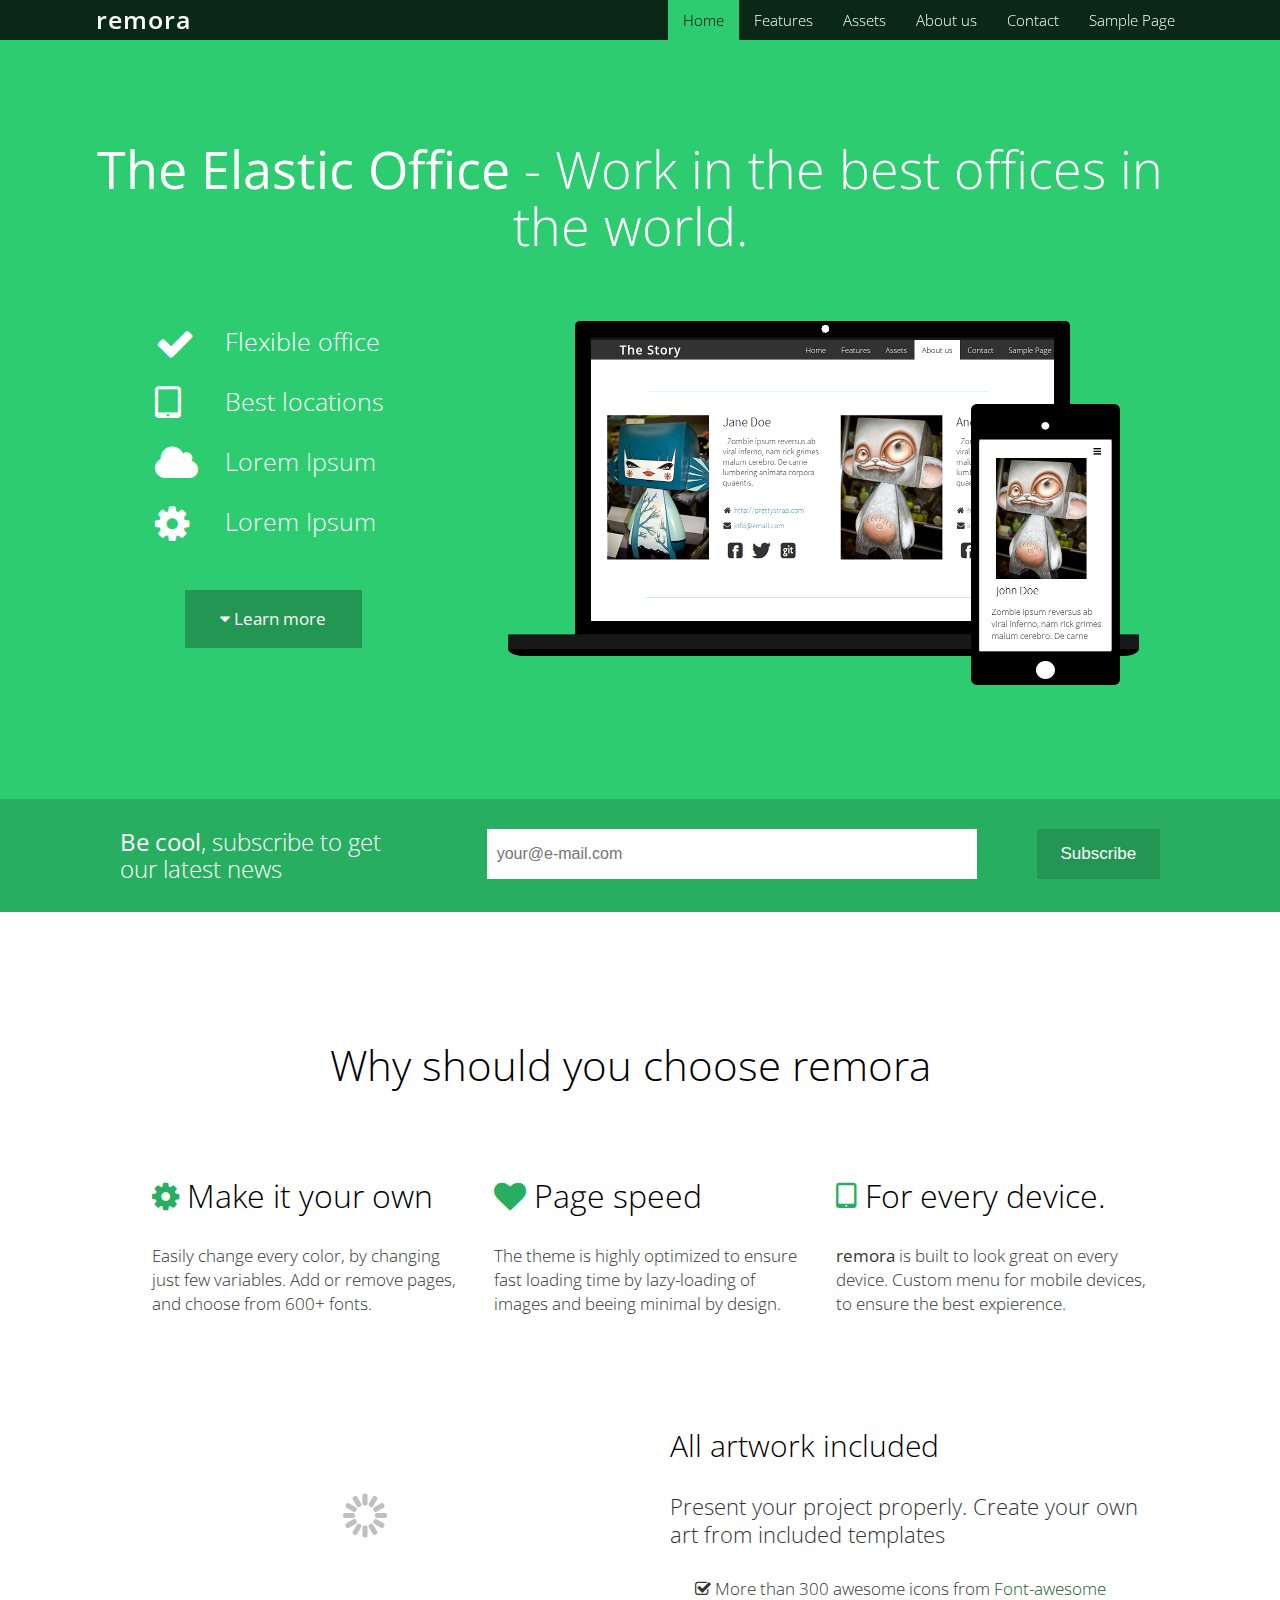
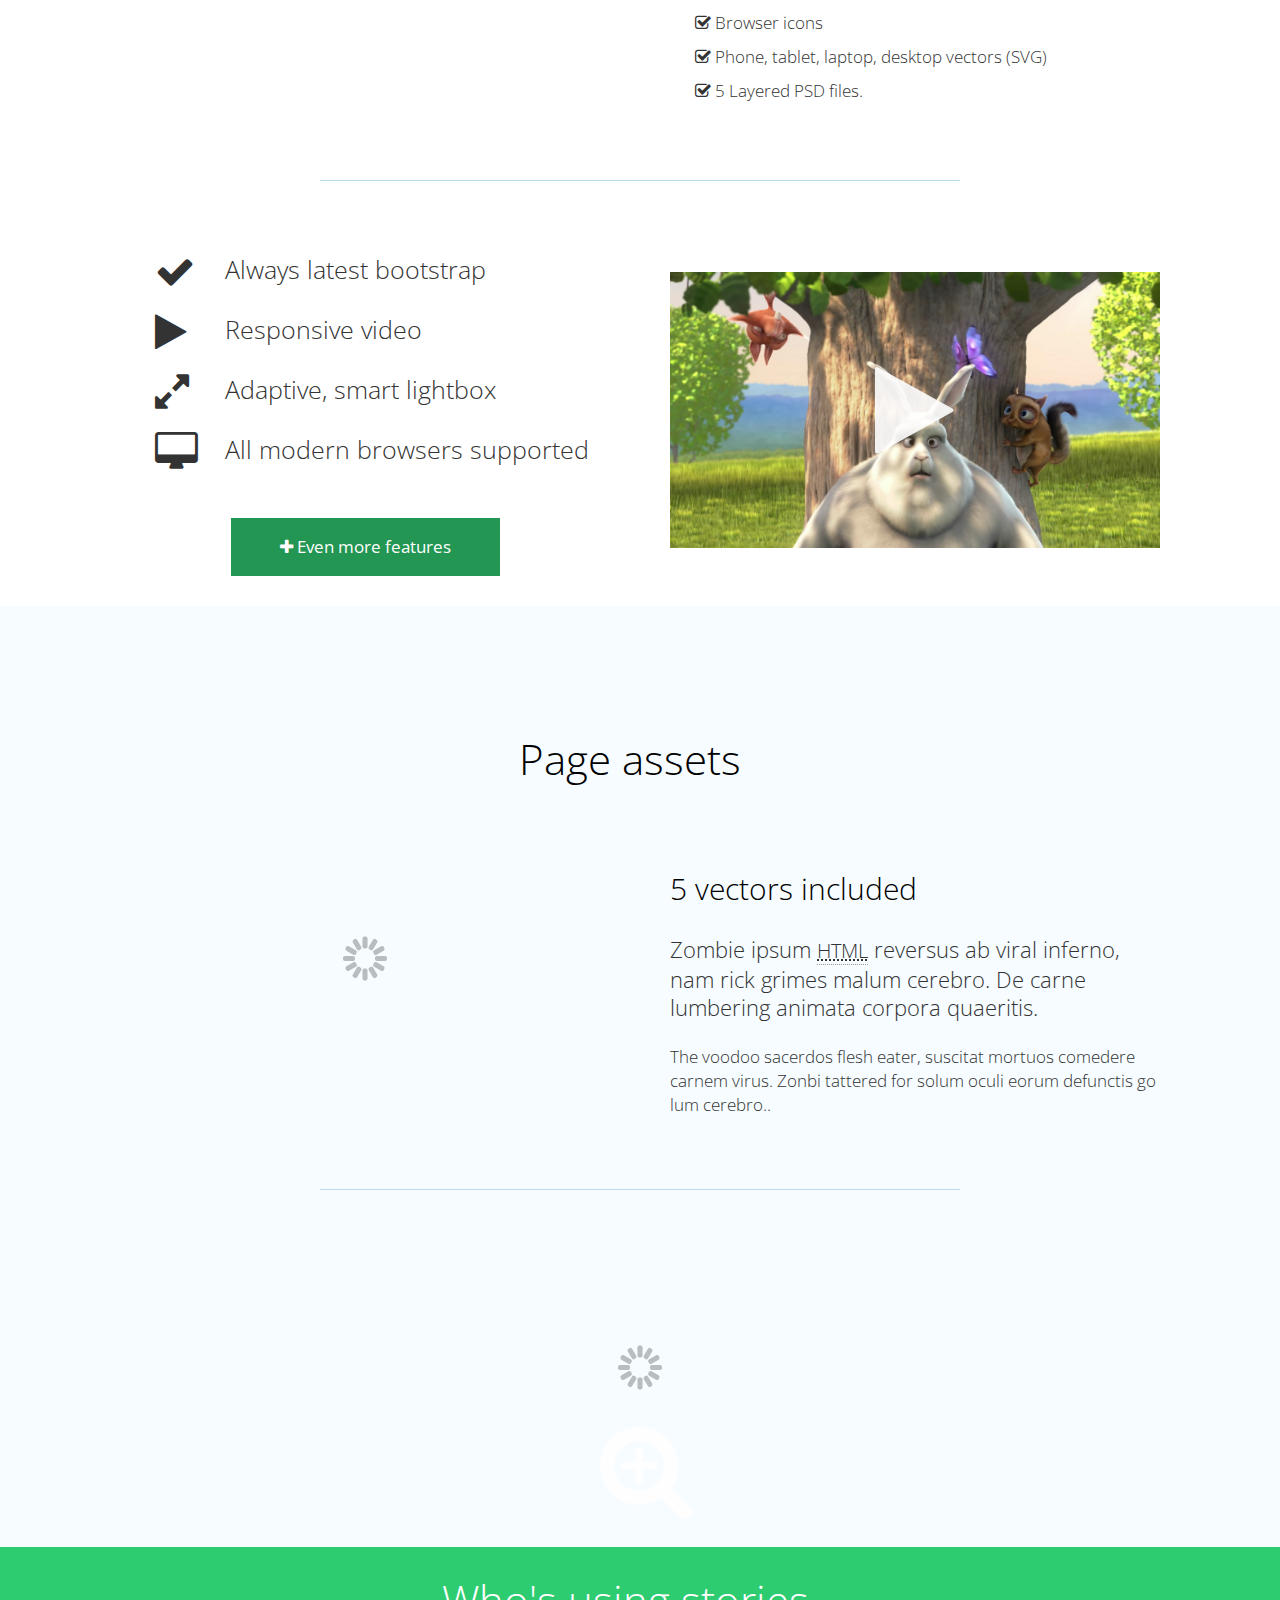
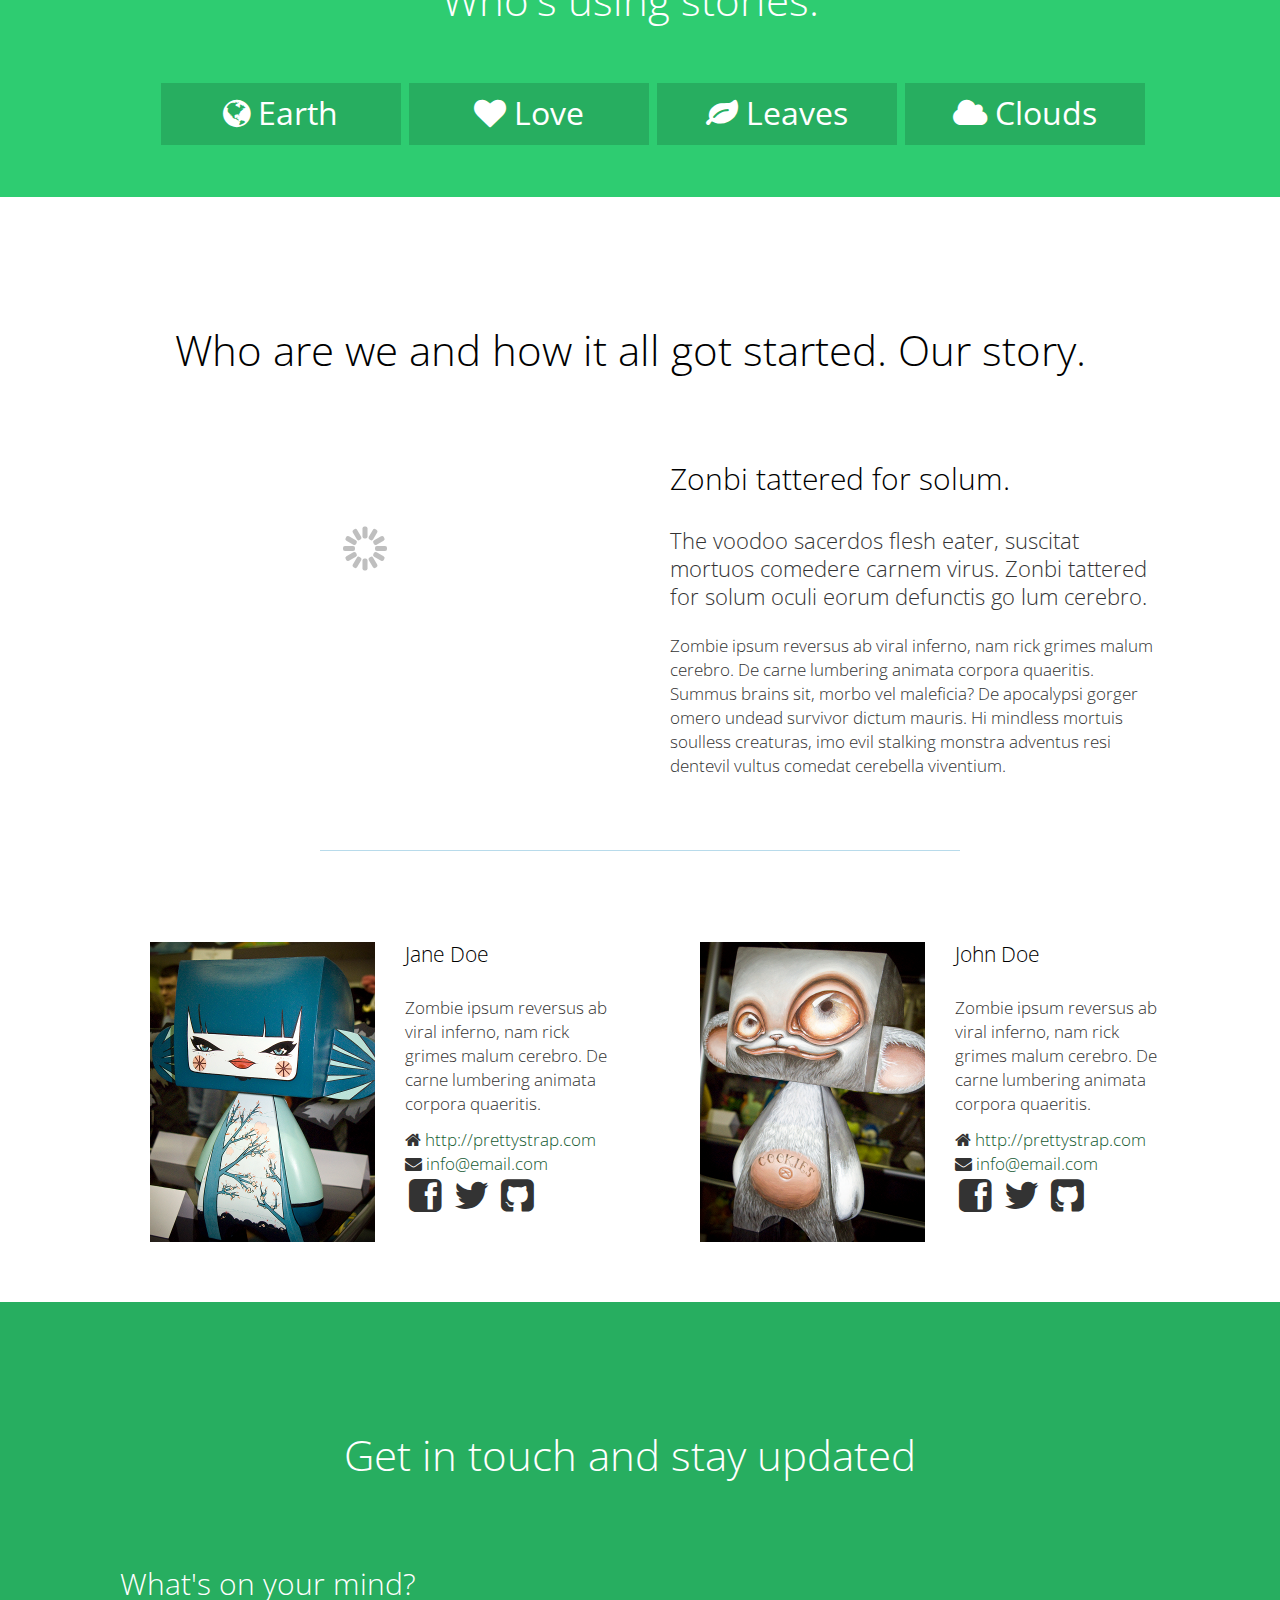
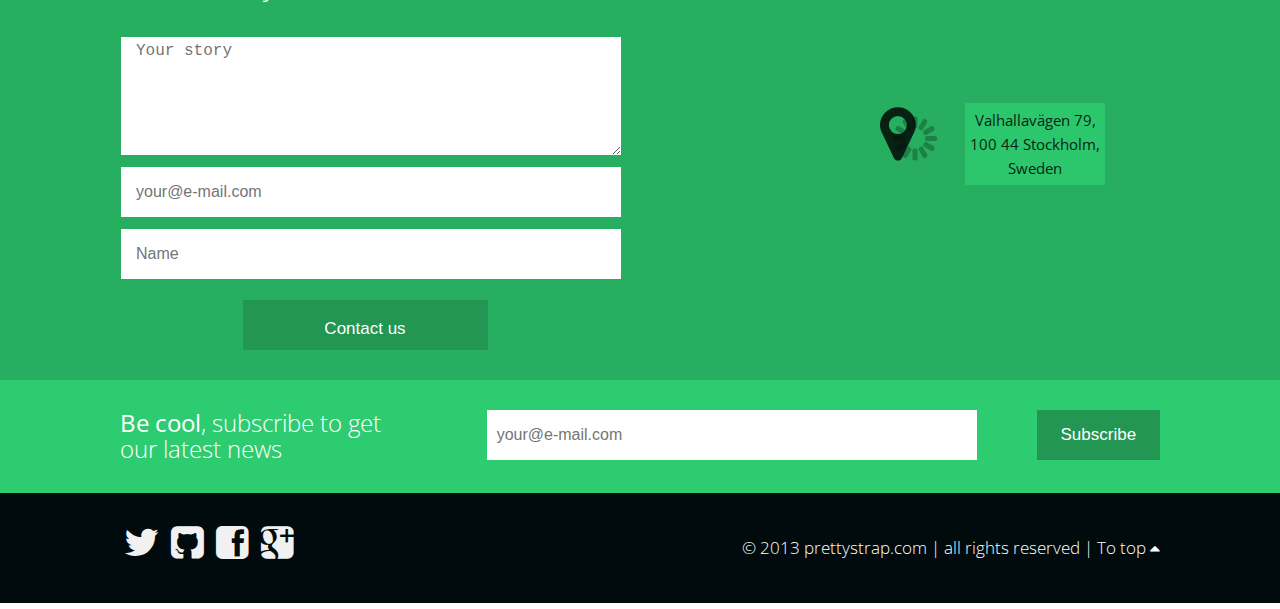
==== commit 09791320: "got rid of less, made stuff a bit simplete, moved signup" ====
--- a/website/remoras/index.html
+++ b/website/remoras/index.html
@@ -9,7 +9,7 @@
     <meta name="author" content="prettystrap">
 
     <!-- Le styles -->
-      <link href="assets/less/style.min.css" rel="stylesheet"> 
+      <link href="assets/css/style.css" rel="stylesheet"> 
 
     <!--Import Google Fonts -->
     <link href='http://fonts.googleapis.com/css?family=Open+Sans:300,400,600' rel='stylesheet' type='text/css'>
@@ -89,12 +89,17 @@
         </div>
       </div>
 
-      <!-- Sign up -->
-      <div class="sign-up color-2 visible-desktop">
-        <div class="row-fluid inner-page">
-          <div class="span12">
-            <h4 class="pull-left">They say visitors prefer scrolling rather than clicking. We combined both.</h4>
-            <a href="#features" class="scroll btn pull-right" title="Check out more freatures!"><i class="icon-caret-down"></i> Scroll down</a>
+      <!-- Newsletter -->
+      <div class="newsletter color-2">
+        <div class="inner-page row-fluid">
+          <div class="span4">
+            <h4><strong>Be cool</strong>, subscribe to get our latest news</h4>
+          </div>
+          <div class="span6">
+            <input type="email" placeholder="your@e-mail.com" name="EMAIL" class="subscribe">
+          </div>
+          <div class="span2">
+            <button type="submit"  class="btn pull-right subscribe">Subscribe</button>
           </div>
         </div>
       </div>
@@ -277,7 +282,7 @@
           <div class="span6">
             <div class="btn-container centered lazy-container text-center">
               <img src="assets/img/pixel.png" class="lazy figurette" alt="Open the map"   data-original="assets/img/map.png"/>
-              <a class="lightbox iframe  btn-map" target="blank" title="Open google maps" href="https://maps.google.com/maps?q=Stationsplein,+1012+Centrum,+Amsterdam,+Noord-Holland,+The+Netherlands&amp;hl=en"><i class="pull-left icon-map-marker"></i><div>Stationsplein, 1012 AB,<br />Amsterdam,<br /> The Netherlands</div></a>
+              <a class="lightbox iframe  btn-map" target="blank" title="Open google maps" href="https://www.google.com/maps/place/Royal+Institute+of+Technology/@59.2842991,18.0389002,11z/data=!3m1!4b1!4m2!3m1!1s0x0:0xb1366ae00b879b4a"><i class="pull-left icon-map-marker"></i><div>Valhallavägen 79,<br />100 44 Stockholm,<br />Sweden</div></a>
             </div>
           </div>
         </div>
--- a/website/remoras/assets/css/style.css
+++ b/website/remoras/assets/css/style.css
@@ -0,0 +1,11371 @@
+/*
+ *  The Story
+ *  Twitter Bootstrap Template
+ *
+ *  ALL RIGHTS RESERVED.
+ *  prettystrap.com
+ *
+ */
+/*!
+ * Bootstrap v2.3.1
+ *
+ * Copyright 2012 Twitter, Inc
+ * Licensed under the Apache License v2.0
+ * http://www.apache.org/licenses/LICENSE-2.0
+ *
+ * Designed and built with all the love in the world @twitter by @mdo and @fat.
+ */
+/*!
+ * Bootstrap Responsive v2.3.2
+ *
+ * Copyright 2012 Twitter, Inc
+ * Licensed under the Apache License v2.0
+ * http://www.apache.org/licenses/LICENSE-2.0
+ *
+ * Designed and built with all the love in the world @twitter by @mdo and @fat.
+ */
+.clearfix {
+  *zoom: 1;
+}
+.clearfix:before,
+.clearfix:after {
+  display: table;
+  content: "";
+  line-height: 0;
+}
+.clearfix:after {
+  clear: both;
+}
+.hide-text {
+  font: 0/0 a;
+  color: transparent;
+  text-shadow: none;
+  background-color: transparent;
+  border: 0;
+}
+.input-block-level {
+  display: block;
+  width: 100%;
+  min-height: 34px;
+  -webkit-box-sizing: border-box;
+  -moz-box-sizing: border-box;
+  box-sizing: border-box;
+}
+@-ms-viewport {
+  width: device-width;
+}
+.hidden {
+  display: none;
+  visibility: hidden;
+}
+.visible-phone {
+  display: none !important;
+}
+.visible-tablet {
+  display: none !important;
+}
+.hidden-desktop {
+  display: none !important;
+}
+.visible-desktop {
+  display: inherit !important;
+}
+@media (min-width: 768px) and (max-width: 979px) {
+  .hidden-desktop {
+    display: inherit !important;
+  }
+  .visible-desktop {
+    display: none !important ;
+  }
+  .visible-tablet {
+    display: inherit !important;
+  }
+  .hidden-tablet {
+    display: none !important;
+  }
+}
+@media (max-width: 767px) {
+  .hidden-desktop {
+    display: inherit !important;
+  }
+  .visible-desktop {
+    display: none !important;
+  }
+  .visible-phone {
+    display: inherit !important;
+  }
+  .hidden-phone {
+    display: none !important;
+  }
+}
+.visible-print {
+  display: none !important;
+}
+@media print {
+  .visible-print {
+    display: inherit !important;
+  }
+  .hidden-print {
+    display: none !important;
+  }
+}
+@media (min-width: 1200px) {
+  .row {
+    margin-left: 0px;
+    *zoom: 1;
+  }
+  .row:before,
+  .row:after {
+    display: table;
+    content: "";
+    line-height: 0;
+  }
+  .row:after {
+    clear: both;
+  }
+  .row:before,
+  .row:after {
+    display: table;
+    content: "";
+    line-height: 0;
+  }
+  .row:after {
+    clear: both;
+  }
+  .row:before,
+  .row:after {
+    display: table;
+    content: "";
+    line-height: 0;
+  }
+  .row:after {
+    clear: both;
+  }
+  [class*="span"] {
+    float: left;
+    min-height: 1px;
+    margin-left: 0px;
+  }
+  .container,
+  .navbar-static-top .container,
+  .navbar-fixed-top .container,
+  .navbar-fixed-bottom .container {
+    width: 840px;
+  }
+  .span12 {
+    width: 840px;
+  }
+  .span11 {
+    width: 770px;
+  }
+  .span10 {
+    width: 700px;
+  }
+  .span9 {
+    width: 630px;
+  }
+  .span8 {
+    width: 560px;
+  }
+  .span7 {
+    width: 490px;
+  }
+  .span6 {
+    width: 420px;
+  }
+  .span5 {
+    width: 350px;
+  }
+  .span4 {
+    width: 280px;
+  }
+  .span3 {
+    width: 210px;
+  }
+  .span2 {
+    width: 140px;
+  }
+  .span1 {
+    width: 70px;
+  }
+  .offset12 {
+    margin-left: 840px;
+  }
+  .offset11 {
+    margin-left: 770px;
+  }
+  .offset10 {
+    margin-left: 700px;
+  }
+  .offset9 {
+    margin-left: 630px;
+  }
+  .offset8 {
+    margin-left: 560px;
+  }
+  .offset7 {
+    margin-left: 490px;
+  }
+  .offset6 {
+    margin-left: 420px;
+  }
+  .offset5 {
+    margin-left: 350px;
+  }
+  .offset4 {
+    margin-left: 280px;
+  }
+  .offset3 {
+    margin-left: 210px;
+  }
+  .offset2 {
+    margin-left: 140px;
+  }
+  .offset1 {
+    margin-left: 70px;
+  }
+  .row {
+    margin-left: 0px;
+    *zoom: 1;
+  }
+  .row:before,
+  .row:after {
+    display: table;
+    content: "";
+    line-height: 0;
+  }
+  .row:after {
+    clear: both;
+  }
+  .row:before,
+  .row:after {
+    display: table;
+    content: "";
+    line-height: 0;
+  }
+  .row:after {
+    clear: both;
+  }
+  .row:before,
+  .row:after {
+    display: table;
+    content: "";
+    line-height: 0;
+  }
+  .row:after {
+    clear: both;
+  }
+  [class*="span"] {
+    float: left;
+    min-height: 1px;
+    margin-left: 0px;
+  }
+  .container,
+  .navbar-static-top .container,
+  .navbar-fixed-top .container,
+  .navbar-fixed-bottom .container {
+    width: 840px;
+  }
+  .span12 {
+    width: 840px;
+  }
+  .span11 {
+    width: 770px;
+  }
+  .span10 {
+    width: 700px;
+  }
+  .span9 {
+    width: 630px;
+  }
+  .span8 {
+    width: 560px;
+  }
+  .span7 {
+    width: 490px;
+  }
+  .span6 {
+    width: 420px;
+  }
+  .span5 {
+    width: 350px;
+  }
+  .span4 {
+    width: 280px;
+  }
+  .span3 {
+    width: 210px;
+  }
+  .span2 {
+    width: 140px;
+  }
+  .span1 {
+    width: 70px;
+  }
+  .offset12 {
+    margin-left: 840px;
+  }
+  .offset11 {
+    margin-left: 770px;
+  }
+  .offset10 {
+    margin-left: 700px;
+  }
+  .offset9 {
+    margin-left: 630px;
+  }
+  .offset8 {
+    margin-left: 560px;
+  }
+  .offset7 {
+    margin-left: 490px;
+  }
+  .offset6 {
+    margin-left: 420px;
+  }
+  .offset5 {
+    margin-left: 350px;
+  }
+  .offset4 {
+    margin-left: 280px;
+  }
+  .offset3 {
+    margin-left: 210px;
+  }
+  .offset2 {
+    margin-left: 140px;
+  }
+  .offset1 {
+    margin-left: 70px;
+  }
+  .row {
+    margin-left: 0px;
+    *zoom: 1;
+  }
+  .row:before,
+  .row:after {
+    display: table;
+    content: "";
+    line-height: 0;
+  }
+  .row:after {
+    clear: both;
+  }
+  .row:before,
+  .row:after {
+    display: table;
+    content: "";
+    line-height: 0;
+  }
+  .row:after {
+    clear: both;
+  }
+  .row:before,
+  .row:after {
+    display: table;
+    content: "";
+    line-height: 0;
+  }
+  .row:after {
+    clear: both;
+  }
+  [class*="span"] {
+    float: left;
+    min-height: 1px;
+    margin-left: 0px;
+  }
+  .container,
+  .navbar-static-top .container,
+  .navbar-fixed-top .container,
+  .navbar-fixed-bottom .container {
+    width: 840px;
+  }
+  .span12 {
+    width: 840px;
+  }
+  .span11 {
+    width: 770px;
+  }
+  .span10 {
+    width: 700px;
+  }
+  .span9 {
+    width: 630px;
+  }
+  .span8 {
+    width: 560px;
+  }
+  .span7 {
+    width: 490px;
+  }
+  .span6 {
+    width: 420px;
+  }
+  .span5 {
+    width: 350px;
+  }
+  .span4 {
+    width: 280px;
+  }
+  .span3 {
+    width: 210px;
+  }
+  .span2 {
+    width: 140px;
+  }
+  .span1 {
+    width: 70px;
+  }
+  .offset12 {
+    margin-left: 840px;
+  }
+  .offset11 {
+    margin-left: 770px;
+  }
+  .offset10 {
+    margin-left: 700px;
+  }
+  .offset9 {
+    margin-left: 630px;
+  }
+  .offset8 {
+    margin-left: 560px;
+  }
+  .offset7 {
+    margin-left: 490px;
+  }
+  .offset6 {
+    margin-left: 420px;
+  }
+  .offset5 {
+    margin-left: 350px;
+  }
+  .offset4 {
+    margin-left: 280px;
+  }
+  .offset3 {
+    margin-left: 210px;
+  }
+  .offset2 {
+    margin-left: 140px;
+  }
+  .offset1 {
+    margin-left: 70px;
+  }
+  .row-fluid {
+    width: 100%;
+    *zoom: 1;
+  }
+  .row-fluid:before,
+  .row-fluid:after {
+    display: table;
+    content: "";
+    line-height: 0;
+  }
+  .row-fluid:after {
+    clear: both;
+  }
+  .row-fluid:before,
+  .row-fluid:after {
+    display: table;
+    content: "";
+    line-height: 0;
+  }
+  .row-fluid:after {
+    clear: both;
+  }
+  .row-fluid:before,
+  .row-fluid:after {
+    display: table;
+    content: "";
+    line-height: 0;
+  }
+  .row-fluid:after {
+    clear: both;
+  }
+  .row-fluid [class*="span"] {
+    display: block;
+    width: 100%;
+    min-height: 34px;
+    -webkit-box-sizing: border-box;
+    -moz-box-sizing: border-box;
+    box-sizing: border-box;
+    float: left;
+    margin-left: 0%;
+    *margin-left: -0.06944444444444445%;
+  }
+  .row-fluid [class*="span"]:first-child {
+    margin-left: 0;
+  }
+  .row-fluid .controls-row [class*="span"] + [class*="span"] {
+    margin-left: 0%;
+  }
+  .row-fluid .span12 {
+    width: 99.99999999999999%;
+    *width: 99.93055555555554%;
+  }
+  .row-fluid .span11 {
+    width: 91.66666666666666%;
+    *width: 91.59722222222221%;
+  }
+  .row-fluid .span10 {
+    width: 83.33333333333331%;
+    *width: 83.26388888888887%;
+  }
+  .row-fluid .span9 {
+    width: 74.99999999999999%;
+    *width: 74.93055555555554%;
+  }
+  .row-fluid .span8 {
+    width: 66.66666666666666%;
+    *width: 66.59722222222221%;
+  }
+  .row-fluid .span7 {
+    width: 58.33333333333333%;
+    *width: 58.263888888888886%;
+  }
+  .row-fluid .span6 {
+    width: 49.99999999999999%;
+    *width: 49.93055555555555%;
+  }
+  .row-fluid .span5 {
+    width: 41.66666666666666%;
+    *width: 41.597222222222214%;
+  }
+  .row-fluid .span4 {
+    width: 33.33333333333333%;
+    *width: 33.263888888888886%;
+  }
+  .row-fluid .span3 {
+    width: 24.999999999999996%;
+    *width: 24.930555555555554%;
+  }
+  .row-fluid .span2 {
+    width: 16.666666666666664%;
+    *width: 16.59722222222222%;
+  }
+  .row-fluid .span1 {
+    width: 8.333333333333332%;
+    *width: 8.263888888888888%;
+  }
+  .row-fluid .offset12 {
+    margin-left: 99.99999999999999%;
+    *margin-left: 99.8611111111111%;
+  }
+  .row-fluid .offset12:first-child {
+    margin-left: 99.99999999999999%;
+    *margin-left: 99.8611111111111%;
+  }
+  .row-fluid .offset11 {
+    margin-left: 91.66666666666666%;
+    *margin-left: 91.52777777777777%;
+  }
+  .row-fluid .offset11:first-child {
+    margin-left: 91.66666666666666%;
+    *margin-left: 91.52777777777777%;
+  }
+  .row-fluid .offset10 {
+    margin-left: 83.33333333333331%;
+    *margin-left: 83.19444444444443%;
+  }
+  .row-fluid .offset10:first-child {
+    margin-left: 83.33333333333331%;
+    *margin-left: 83.19444444444443%;
+  }
+  .row-fluid .offset9 {
+    margin-left: 74.99999999999999%;
+    *margin-left: 74.8611111111111%;
+  }
+  .row-fluid .offset9:first-child {
+    margin-left: 74.99999999999999%;
+    *margin-left: 74.8611111111111%;
+  }
+  .row-fluid .offset8 {
+    margin-left: 66.66666666666666%;
+    *margin-left: 66.52777777777777%;
+  }
+  .row-fluid .offset8:first-child {
+    margin-left: 66.66666666666666%;
+    *margin-left: 66.52777777777777%;
+  }
+  .row-fluid .offset7 {
+    margin-left: 58.33333333333333%;
+    *margin-left: 58.19444444444444%;
+  }
+  .row-fluid .offset7:first-child {
+    margin-left: 58.33333333333333%;
+    *margin-left: 58.19444444444444%;
+  }
+  .row-fluid .offset6 {
+    margin-left: 49.99999999999999%;
+    *margin-left: 49.86111111111111%;
+  }
+  .row-fluid .offset6:first-child {
+    margin-left: 49.99999999999999%;
+    *margin-left: 49.86111111111111%;
+  }
+  .row-fluid .offset5 {
+    margin-left: 41.66666666666666%;
+    *margin-left: 41.52777777777777%;
+  }
+  .row-fluid .offset5:first-child {
+    margin-left: 41.66666666666666%;
+    *margin-left: 41.52777777777777%;
+  }
+  .row-fluid .offset4 {
+    margin-left: 33.33333333333333%;
+    *margin-left: 33.19444444444444%;
+  }
+  .row-fluid .offset4:first-child {
+    margin-left: 33.33333333333333%;
+    *margin-left: 33.19444444444444%;
+  }
+  .row-fluid .offset3 {
+    margin-left: 24.999999999999996%;
+    *margin-left: 24.86111111111111%;
+  }
+  .row-fluid .offset3:first-child {
+    margin-left: 24.999999999999996%;
+    *margin-left: 24.86111111111111%;
+  }
+  .row-fluid .offset2 {
+    margin-left: 16.666666666666664%;
+    *margin-left: 16.52777777777778%;
+  }
+  .row-fluid .offset2:first-child {
+    margin-left: 16.666666666666664%;
+    *margin-left: 16.52777777777778%;
+  }
+  .row-fluid .offset1 {
+    margin-left: 8.333333333333332%;
+    *margin-left: 8.194444444444443%;
+  }
+  .row-fluid .offset1:first-child {
+    margin-left: 8.333333333333332%;
+    *margin-left: 8.194444444444443%;
+  }
+  .row-fluid {
+    width: 100%;
+    *zoom: 1;
+  }
+  .row-fluid:before,
+  .row-fluid:after {
+    display: table;
+    content: "";
+    line-height: 0;
+  }
+  .row-fluid:after {
+    clear: both;
+  }
+  .row-fluid:before,
+  .row-fluid:after {
+    display: table;
+    content: "";
+    line-height: 0;
+  }
+  .row-fluid:after {
+    clear: both;
+  }
+  .row-fluid:before,
+  .row-fluid:after {
+    display: table;
+    content: "";
+    line-height: 0;
+  }
+  .row-fluid:after {
+    clear: both;
+  }
+  .row-fluid [class*="span"] {
+    display: block;
+    width: 100%;
+    min-height: 34px;
+    -webkit-box-sizing: border-box;
+    -moz-box-sizing: border-box;
+    box-sizing: border-box;
+    float: left;
+    margin-left: 0%;
+    *margin-left: -0.06944444444444445%;
+  }
+  .row-fluid [class*="span"]:first-child {
+    margin-left: 0;
+  }
+  .row-fluid .controls-row [class*="span"] + [class*="span"] {
+    margin-left: 0%;
+  }
+  .row-fluid .span12 {
+    width: 99.99999999999999%;
+    *width: 99.93055555555554%;
+  }
+  .row-fluid .span11 {
+    width: 91.66666666666666%;
+    *width: 91.59722222222221%;
+  }
+  .row-fluid .span10 {
+    width: 83.33333333333331%;
+    *width: 83.26388888888887%;
+  }
+  .row-fluid .span9 {
+    width: 74.99999999999999%;
+    *width: 74.93055555555554%;
+  }
+  .row-fluid .span8 {
+    width: 66.66666666666666%;
+    *width: 66.59722222222221%;
+  }
+  .row-fluid .span7 {
+    width: 58.33333333333333%;
+    *width: 58.263888888888886%;
+  }
+  .row-fluid .span6 {
+    width: 49.99999999999999%;
+    *width: 49.93055555555555%;
+  }
+  .row-fluid .span5 {
+    width: 41.66666666666666%;
+    *width: 41.597222222222214%;
+  }
+  .row-fluid .span4 {
+    width: 33.33333333333333%;
+    *width: 33.263888888888886%;
+  }
+  .row-fluid .span3 {
+    width: 24.999999999999996%;
+    *width: 24.930555555555554%;
+  }
+  .row-fluid .span2 {
+    width: 16.666666666666664%;
+    *width: 16.59722222222222%;
+  }
+  .row-fluid .span1 {
+    width: 8.333333333333332%;
+    *width: 8.263888888888888%;
+  }
+  .row-fluid .offset12 {
+    margin-left: 99.99999999999999%;
+    *margin-left: 99.8611111111111%;
+  }
+  .row-fluid .offset12:first-child {
+    margin-left: 99.99999999999999%;
+    *margin-left: 99.8611111111111%;
+  }
+  .row-fluid .offset11 {
+    margin-left: 91.66666666666666%;
+    *margin-left: 91.52777777777777%;
+  }
+  .row-fluid .offset11:first-child {
+    margin-left: 91.66666666666666%;
+    *margin-left: 91.52777777777777%;
+  }
+  .row-fluid .offset10 {
+    margin-left: 83.33333333333331%;
+    *margin-left: 83.19444444444443%;
+  }
+  .row-fluid .offset10:first-child {
+    margin-left: 83.33333333333331%;
+    *margin-left: 83.19444444444443%;
+  }
+  .row-fluid .offset9 {
+    margin-left: 74.99999999999999%;
+    *margin-left: 74.8611111111111%;
+  }
+  .row-fluid .offset9:first-child {
+    margin-left: 74.99999999999999%;
+    *margin-left: 74.8611111111111%;
+  }
+  .row-fluid .offset8 {
+    margin-left: 66.66666666666666%;
+    *margin-left: 66.52777777777777%;
+  }
+  .row-fluid .offset8:first-child {
+    margin-left: 66.66666666666666%;
+    *margin-left: 66.52777777777777%;
+  }
+  .row-fluid .offset7 {
+    margin-left: 58.33333333333333%;
+    *margin-left: 58.19444444444444%;
+  }
+  .row-fluid .offset7:first-child {
+    margin-left: 58.33333333333333%;
+    *margin-left: 58.19444444444444%;
+  }
+  .row-fluid .offset6 {
+    margin-left: 49.99999999999999%;
+    *margin-left: 49.86111111111111%;
+  }
+  .row-fluid .offset6:first-child {
+    margin-left: 49.99999999999999%;
+    *margin-left: 49.86111111111111%;
+  }
+  .row-fluid .offset5 {
+    margin-left: 41.66666666666666%;
+    *margin-left: 41.52777777777777%;
+  }
+  .row-fluid .offset5:first-child {
+    margin-left: 41.66666666666666%;
+    *margin-left: 41.52777777777777%;
+  }
+  .row-fluid .offset4 {
+    margin-left: 33.33333333333333%;
+    *margin-left: 33.19444444444444%;
+  }
+  .row-fluid .offset4:first-child {
+    margin-left: 33.33333333333333%;
+    *margin-left: 33.19444444444444%;
+  }
+  .row-fluid .offset3 {
+    margin-left: 24.999999999999996%;
+    *margin-left: 24.86111111111111%;
+  }
+  .row-fluid .offset3:first-child {
+    margin-left: 24.999999999999996%;
+    *margin-left: 24.86111111111111%;
+  }
+  .row-fluid .offset2 {
+    margin-left: 16.666666666666664%;
+    *margin-left: 16.52777777777778%;
+  }
+  .row-fluid .offset2:first-child {
+    margin-left: 16.666666666666664%;
+    *margin-left: 16.52777777777778%;
+  }
+  .row-fluid .offset1 {
+    margin-left: 8.333333333333332%;
+    *margin-left: 8.194444444444443%;
+  }
+  .row-fluid .offset1:first-child {
+    margin-left: 8.333333333333332%;
+    *margin-left: 8.194444444444443%;
+  }
+  .row-fluid {
+    width: 100%;
+    *zoom: 1;
+  }
+  .row-fluid:before,
+  .row-fluid:after {
+    display: table;
+    content: "";
+    line-height: 0;
+  }
+  .row-fluid:after {
+    clear: both;
+  }
+  .row-fluid:before,
+  .row-fluid:after {
+    display: table;
+    content: "";
+    line-height: 0;
+  }
+  .row-fluid:after {
+    clear: both;
+  }
+  .row-fluid:before,
+  .row-fluid:after {
+    display: table;
+    content: "";
+    line-height: 0;
+  }
+  .row-fluid:after {
+    clear: both;
+  }
+  .row-fluid [class*="span"] {
+    display: block;
+    width: 100%;
+    min-height: 34px;
+    -webkit-box-sizing: border-box;
+    -moz-box-sizing: border-box;
+    box-sizing: border-box;
+    float: left;
+    margin-left: 0%;
+    *margin-left: -0.06944444444444445%;
+  }
+  .row-fluid [class*="span"]:first-child {
+    margin-left: 0;
+  }
+  .row-fluid .controls-row [class*="span"] + [class*="span"] {
+    margin-left: 0%;
+  }
+  .row-fluid .span12 {
+    width: 99.99999999999999%;
+    *width: 99.93055555555554%;
+  }
+  .row-fluid .span11 {
+    width: 91.66666666666666%;
+    *width: 91.59722222222221%;
+  }
+  .row-fluid .span10 {
+    width: 83.33333333333331%;
+    *width: 83.26388888888887%;
+  }
+  .row-fluid .span9 {
+    width: 74.99999999999999%;
+    *width: 74.93055555555554%;
+  }
+  .row-fluid .span8 {
+    width: 66.66666666666666%;
+    *width: 66.59722222222221%;
+  }
+  .row-fluid .span7 {
+    width: 58.33333333333333%;
+    *width: 58.263888888888886%;
+  }
+  .row-fluid .span6 {
+    width: 49.99999999999999%;
+    *width: 49.93055555555555%;
+  }
+  .row-fluid .span5 {
+    width: 41.66666666666666%;
+    *width: 41.597222222222214%;
+  }
+  .row-fluid .span4 {
+    width: 33.33333333333333%;
+    *width: 33.263888888888886%;
+  }
+  .row-fluid .span3 {
+    width: 24.999999999999996%;
+    *width: 24.930555555555554%;
+  }
+  .row-fluid .span2 {
+    width: 16.666666666666664%;
+    *width: 16.59722222222222%;
+  }
+  .row-fluid .span1 {
+    width: 8.333333333333332%;
+    *width: 8.263888888888888%;
+  }
+  .row-fluid .offset12 {
+    margin-left: 99.99999999999999%;
+    *margin-left: 99.8611111111111%;
+  }
+  .row-fluid .offset12:first-child {
+    margin-left: 99.99999999999999%;
+    *margin-left: 99.8611111111111%;
+  }
+  .row-fluid .offset11 {
+    margin-left: 91.66666666666666%;
+    *margin-left: 91.52777777777777%;
+  }
+  .row-fluid .offset11:first-child {
+    margin-left: 91.66666666666666%;
+    *margin-left: 91.52777777777777%;
+  }
+  .row-fluid .offset10 {
+    margin-left: 83.33333333333331%;
+    *margin-left: 83.19444444444443%;
+  }
+  .row-fluid .offset10:first-child {
+    margin-left: 83.33333333333331%;
+    *margin-left: 83.19444444444443%;
+  }
+  .row-fluid .offset9 {
+    margin-left: 74.99999999999999%;
+    *margin-left: 74.8611111111111%;
+  }
+  .row-fluid .offset9:first-child {
+    margin-left: 74.99999999999999%;
+    *margin-left: 74.8611111111111%;
+  }
+  .row-fluid .offset8 {
+    margin-left: 66.66666666666666%;
+    *margin-left: 66.52777777777777%;
+  }
+  .row-fluid .offset8:first-child {
+    margin-left: 66.66666666666666%;
+    *margin-left: 66.52777777777777%;
+  }
+  .row-fluid .offset7 {
+    margin-left: 58.33333333333333%;
+    *margin-left: 58.19444444444444%;
+  }
+  .row-fluid .offset7:first-child {
+    margin-left: 58.33333333333333%;
+    *margin-left: 58.19444444444444%;
+  }
+  .row-fluid .offset6 {
+    margin-left: 49.99999999999999%;
+    *margin-left: 49.86111111111111%;
+  }
+  .row-fluid .offset6:first-child {
+    margin-left: 49.99999999999999%;
+    *margin-left: 49.86111111111111%;
+  }
+  .row-fluid .offset5 {
+    margin-left: 41.66666666666666%;
+    *margin-left: 41.52777777777777%;
+  }
+  .row-fluid .offset5:first-child {
+    margin-left: 41.66666666666666%;
+    *margin-left: 41.52777777777777%;
+  }
+  .row-fluid .offset4 {
+    margin-left: 33.33333333333333%;
+    *margin-left: 33.19444444444444%;
+  }
+  .row-fluid .offset4:first-child {
+    margin-left: 33.33333333333333%;
+    *margin-left: 33.19444444444444%;
+  }
+  .row-fluid .offset3 {
+    margin-left: 24.999999999999996%;
+    *margin-left: 24.86111111111111%;
+  }
+  .row-fluid .offset3:first-child {
+    margin-left: 24.999999999999996%;
+    *margin-left: 24.86111111111111%;
+  }
+  .row-fluid .offset2 {
+    margin-left: 16.666666666666664%;
+    *margin-left: 16.52777777777778%;
+  }
+  .row-fluid .offset2:first-child {
+    margin-left: 16.666666666666664%;
+    *margin-left: 16.52777777777778%;
+  }
+  .row-fluid .offset1 {
+    margin-left: 8.333333333333332%;
+    *margin-left: 8.194444444444443%;
+  }
+  .row-fluid .offset1:first-child {
+    margin-left: 8.333333333333332%;
+    *margin-left: 8.194444444444443%;
+  }
+  input,
+  textarea,
+  .uneditable-input {
+    margin-left: 0;
+  }
+  .controls-row [class*="span"] + [class*="span"] {
+    margin-left: 0px;
+  }
+  input.span12,
+  textarea.span12,
+  .uneditable-input.span12 {
+    width: 826px;
+  }
+  input.span11,
+  textarea.span11,
+  .uneditable-input.span11 {
+    width: 756px;
+  }
+  input.span10,
+  textarea.span10,
+  .uneditable-input.span10 {
+    width: 686px;
+  }
+  input.span9,
+  textarea.span9,
+  .uneditable-input.span9 {
+    width: 616px;
+  }
+  input.span8,
+  textarea.span8,
+  .uneditable-input.span8 {
+    width: 546px;
+  }
+  input.span7,
+  textarea.span7,
+  .uneditable-input.span7 {
+    width: 476px;
+  }
+  input.span6,
+  textarea.span6,
+  .uneditable-input.span6 {
+    width: 406px;
+  }
+  input.span5,
+  textarea.span5,
+  .uneditable-input.span5 {
+    width: 336px;
+  }
+  input.span4,
+  textarea.span4,
+  .uneditable-input.span4 {
+    width: 266px;
+  }
+  input.span3,
+  textarea.span3,
+  .uneditable-input.span3 {
+    width: 196px;
+  }
+  input.span2,
+  textarea.span2,
+  .uneditable-input.span2 {
+    width: 126px;
+  }
+  input.span1,
+  textarea.span1,
+  .uneditable-input.span1 {
+    width: 56px;
+  }
+  input,
+  textarea,
+  .uneditable-input {
+    margin-left: 0;
+  }
+  .controls-row [class*="span"] + [class*="span"] {
+    margin-left: 0px;
+  }
+  input.span12,
+  textarea.span12,
+  .uneditable-input.span12 {
+    width: 826px;
+  }
+  input.span11,
+  textarea.span11,
+  .uneditable-input.span11 {
+    width: 756px;
+  }
+  input.span10,
+  textarea.span10,
+  .uneditable-input.span10 {
+    width: 686px;
+  }
+  input.span9,
+  textarea.span9,
+  .uneditable-input.span9 {
+    width: 616px;
+  }
+  input.span8,
+  textarea.span8,
+  .uneditable-input.span8 {
+    width: 546px;
+  }
+  input.span7,
+  textarea.span7,
+  .uneditable-input.span7 {
+    width: 476px;
+  }
+  input.span6,
+  textarea.span6,
+  .uneditable-input.span6 {
+    width: 406px;
+  }
+  input.span5,
+  textarea.span5,
+  .uneditable-input.span5 {
+    width: 336px;
+  }
+  input.span4,
+  textarea.span4,
+  .uneditable-input.span4 {
+    width: 266px;
+  }
+  input.span3,
+  textarea.span3,
+  .uneditable-input.span3 {
+    width: 196px;
+  }
+  input.span2,
+  textarea.span2,
+  .uneditable-input.span2 {
+    width: 126px;
+  }
+  input.span1,
+  textarea.span1,
+  .uneditable-input.span1 {
+    width: 56px;
+  }
+  input,
+  textarea,
+  .uneditable-input {
+    margin-left: 0;
+  }
+  .controls-row [class*="span"] + [class*="span"] {
+    margin-left: 0px;
+  }
+  input.span12,
+  textarea.span12,
+  .uneditable-input.span12 {
+    width: 826px;
+  }
+  input.span11,
+  textarea.span11,
+  .uneditable-input.span11 {
+    width: 756px;
+  }
+  input.span10,
+  textarea.span10,
+  .uneditable-input.span10 {
+    width: 686px;
+  }
+  input.span9,
+  textarea.span9,
+  .uneditable-input.span9 {
+    width: 616px;
+  }
+  input.span8,
+  textarea.span8,
+  .uneditable-input.span8 {
+    width: 546px;
+  }
+  input.span7,
+  textarea.span7,
+  .uneditable-input.span7 {
+    width: 476px;
+  }
+  input.span6,
+  textarea.span6,
+  .uneditable-input.span6 {
+    width: 406px;
+  }
+  input.span5,
+  textarea.span5,
+  .uneditable-input.span5 {
+    width: 336px;
+  }
+  input.span4,
+  textarea.span4,
+  .uneditable-input.span4 {
+    width: 266px;
+  }
+  input.span3,
+  textarea.span3,
+  .uneditable-input.span3 {
+    width: 196px;
+  }
+  input.span2,
+  textarea.span2,
+  .uneditable-input.span2 {
+    width: 126px;
+  }
+  input.span1,
+  textarea.span1,
+  .uneditable-input.span1 {
+    width: 56px;
+  }
+  .thumbnails {
+    margin-left: 0px;
+  }
+  .thumbnails > li {
+    margin-left: 0px;
+  }
+  .row-fluid .thumbnails {
+    margin-left: 0;
+  }
+}
+@media (min-width: 768px) and (max-width: 979px) {
+  .row {
+    margin-left: 0px;
+    *zoom: 1;
+  }
+  .row:before,
+  .row:after {
+    display: table;
+    content: "";
+    line-height: 0;
+  }
+  .row:after {
+    clear: both;
+  }
+  .row:before,
+  .row:after {
+    display: table;
+    content: "";
+    line-height: 0;
+  }
+  .row:after {
+    clear: both;
+  }
+  .row:before,
+  .row:after {
+    display: table;
+    content: "";
+    line-height: 0;
+  }
+  .row:after {
+    clear: both;
+  }
+  [class*="span"] {
+    float: left;
+    min-height: 1px;
+    margin-left: 0px;
+  }
+  .container,
+  .navbar-static-top .container,
+  .navbar-fixed-top .container,
+  .navbar-fixed-bottom .container {
+    width: 504px;
+  }
+  .span12 {
+    width: 504px;
+  }
+  .span11 {
+    width: 462px;
+  }
+  .span10 {
+    width: 420px;
+  }
+  .span9 {
+    width: 378px;
+  }
+  .span8 {
+    width: 336px;
+  }
+  .span7 {
+    width: 294px;
+  }
+  .span6 {
+    width: 252px;
+  }
+  .span5 {
+    width: 210px;
+  }
+  .span4 {
+    width: 168px;
+  }
+  .span3 {
+    width: 126px;
+  }
+  .span2 {
+    width: 84px;
+  }
+  .span1 {
+    width: 42px;
+  }
+  .offset12 {
+    margin-left: 504px;
+  }
+  .offset11 {
+    margin-left: 462px;
+  }
+  .offset10 {
+    margin-left: 420px;
+  }
+  .offset9 {
+    margin-left: 378px;
+  }
+  .offset8 {
+    margin-left: 336px;
+  }
+  .offset7 {
+    margin-left: 294px;
+  }
+  .offset6 {
+    margin-left: 252px;
+  }
+  .offset5 {
+    margin-left: 210px;
+  }
+  .offset4 {
+    margin-left: 168px;
+  }
+  .offset3 {
+    margin-left: 126px;
+  }
+  .offset2 {
+    margin-left: 84px;
+  }
+  .offset1 {
+    margin-left: 42px;
+  }
+  .row {
+    margin-left: 0px;
+    *zoom: 1;
+  }
+  .row:before,
+  .row:after {
+    display: table;
+    content: "";
+    line-height: 0;
+  }
+  .row:after {
+    clear: both;
+  }
+  .row:before,
+  .row:after {
+    display: table;
+    content: "";
+    line-height: 0;
+  }
+  .row:after {
+    clear: both;
+  }
+  .row:before,
+  .row:after {
+    display: table;
+    content: "";
+    line-height: 0;
+  }
+  .row:after {
+    clear: both;
+  }
+  [class*="span"] {
+    float: left;
+    min-height: 1px;
+    margin-left: 0px;
+  }
+  .container,
+  .navbar-static-top .container,
+  .navbar-fixed-top .container,
+  .navbar-fixed-bottom .container {
+    width: 504px;
+  }
+  .span12 {
+    width: 504px;
+  }
+  .span11 {
+    width: 462px;
+  }
+  .span10 {
+    width: 420px;
+  }
+  .span9 {
+    width: 378px;
+  }
+  .span8 {
+    width: 336px;
+  }
+  .span7 {
+    width: 294px;
+  }
+  .span6 {
+    width: 252px;
+  }
+  .span5 {
+    width: 210px;
+  }
+  .span4 {
+    width: 168px;
+  }
+  .span3 {
+    width: 126px;
+  }
+  .span2 {
+    width: 84px;
+  }
+  .span1 {
+    width: 42px;
+  }
+  .offset12 {
+    margin-left: 504px;
+  }
+  .offset11 {
+    margin-left: 462px;
+  }
+  .offset10 {
+    margin-left: 420px;
+  }
+  .offset9 {
+    margin-left: 378px;
+  }
+  .offset8 {
+    margin-left: 336px;
+  }
+  .offset7 {
+    margin-left: 294px;
+  }
+  .offset6 {
+    margin-left: 252px;
+  }
+  .offset5 {
+    margin-left: 210px;
+  }
+  .offset4 {
+    margin-left: 168px;
+  }
+  .offset3 {
+    margin-left: 126px;
+  }
+  .offset2 {
+    margin-left: 84px;
+  }
+  .offset1 {
+    margin-left: 42px;
+  }
+  .row {
+    margin-left: 0px;
+    *zoom: 1;
+  }
+  .row:before,
+  .row:after {
+    display: table;
+    content: "";
+    line-height: 0;
+  }
+  .row:after {
+    clear: both;
+  }
+  .row:before,
+  .row:after {
+    display: table;
+    content: "";
+    line-height: 0;
+  }
+  .row:after {
+    clear: both;
+  }
+  .row:before,
+  .row:after {
+    display: table;
+    content: "";
+    line-height: 0;
+  }
+  .row:after {
+    clear: both;
+  }
+  [class*="span"] {
+    float: left;
+    min-height: 1px;
+    margin-left: 0px;
+  }
+  .container,
+  .navbar-static-top .container,
+  .navbar-fixed-top .container,
+  .navbar-fixed-bottom .container {
+    width: 504px;
+  }
+  .span12 {
+    width: 504px;
+  }
+  .span11 {
+    width: 462px;
+  }
+  .span10 {
+    width: 420px;
+  }
+  .span9 {
+    width: 378px;
+  }
+  .span8 {
+    width: 336px;
+  }
+  .span7 {
+    width: 294px;
+  }
+  .span6 {
+    width: 252px;
+  }
+  .span5 {
+    width: 210px;
+  }
+  .span4 {
+    width: 168px;
+  }
+  .span3 {
+    width: 126px;
+  }
+  .span2 {
+    width: 84px;
+  }
+  .span1 {
+    width: 42px;
+  }
+  .offset12 {
+    margin-left: 504px;
+  }
+  .offset11 {
+    margin-left: 462px;
+  }
+  .offset10 {
+    margin-left: 420px;
+  }
+  .offset9 {
+    margin-left: 378px;
+  }
+  .offset8 {
+    margin-left: 336px;
+  }
+  .offset7 {
+    margin-left: 294px;
+  }
+  .offset6 {
+    margin-left: 252px;
+  }
+  .offset5 {
+    margin-left: 210px;
+  }
+  .offset4 {
+    margin-left: 168px;
+  }
+  .offset3 {
+    margin-left: 126px;
+  }
+  .offset2 {
+    margin-left: 84px;
+  }
+  .offset1 {
+    margin-left: 42px;
+  }
+  .row-fluid {
+    width: 100%;
+    *zoom: 1;
+  }
+  .row-fluid:before,
+  .row-fluid:after {
+    display: table;
+    content: "";
+    line-height: 0;
+  }
+  .row-fluid:after {
+    clear: both;
+  }
+  .row-fluid:before,
+  .row-fluid:after {
+    display: table;
+    content: "";
+    line-height: 0;
+  }
+  .row-fluid:after {
+    clear: both;
+  }
+  .row-fluid:before,
+  .row-fluid:after {
+    display: table;
+    content: "";
+    line-height: 0;
+  }
+  .row-fluid:after {
+    clear: both;
+  }
+  .row-fluid [class*="span"] {
+    display: block;
+    width: 100%;
+    min-height: 34px;
+    -webkit-box-sizing: border-box;
+    -moz-box-sizing: border-box;
+    box-sizing: border-box;
+    float: left;
+    margin-left: 0%;
+    *margin-left: -0.06944444444444445%;
+  }
+  .row-fluid [class*="span"]:first-child {
+    margin-left: 0;
+  }
+  .row-fluid .controls-row [class*="span"] + [class*="span"] {
+    margin-left: 0%;
+  }
+  .row-fluid .span12 {
+    width: 99.99999999999999%;
+    *width: 99.93055555555554%;
+  }
+  .row-fluid .span11 {
+    width: 91.66666666666666%;
+    *width: 91.59722222222221%;
+  }
+  .row-fluid .span10 {
+    width: 83.33333333333331%;
+    *width: 83.26388888888887%;
+  }
+  .row-fluid .span9 {
+    width: 74.99999999999999%;
+    *width: 74.93055555555554%;
+  }
+  .row-fluid .span8 {
+    width: 66.66666666666666%;
+    *width: 66.59722222222221%;
+  }
+  .row-fluid .span7 {
+    width: 58.33333333333333%;
+    *width: 58.263888888888886%;
+  }
+  .row-fluid .span6 {
+    width: 49.99999999999999%;
+    *width: 49.93055555555555%;
+  }
+  .row-fluid .span5 {
+    width: 41.66666666666666%;
+    *width: 41.597222222222214%;
+  }
+  .row-fluid .span4 {
+    width: 33.33333333333333%;
+    *width: 33.263888888888886%;
+  }
+  .row-fluid .span3 {
+    width: 24.999999999999996%;
+    *width: 24.930555555555554%;
+  }
+  .row-fluid .span2 {
+    width: 16.666666666666664%;
+    *width: 16.59722222222222%;
+  }
+  .row-fluid .span1 {
+    width: 8.333333333333332%;
+    *width: 8.263888888888888%;
+  }
+  .row-fluid .offset12 {
+    margin-left: 99.99999999999999%;
+    *margin-left: 99.8611111111111%;
+  }
+  .row-fluid .offset12:first-child {
+    margin-left: 99.99999999999999%;
+    *margin-left: 99.8611111111111%;
+  }
+  .row-fluid .offset11 {
+    margin-left: 91.66666666666666%;
+    *margin-left: 91.52777777777777%;
+  }
+  .row-fluid .offset11:first-child {
+    margin-left: 91.66666666666666%;
+    *margin-left: 91.52777777777777%;
+  }
+  .row-fluid .offset10 {
+    margin-left: 83.33333333333331%;
+    *margin-left: 83.19444444444443%;
+  }
+  .row-fluid .offset10:first-child {
+    margin-left: 83.33333333333331%;
+    *margin-left: 83.19444444444443%;
+  }
+  .row-fluid .offset9 {
+    margin-left: 74.99999999999999%;
+    *margin-left: 74.8611111111111%;
+  }
+  .row-fluid .offset9:first-child {
+    margin-left: 74.99999999999999%;
+    *margin-left: 74.8611111111111%;
+  }
+  .row-fluid .offset8 {
+    margin-left: 66.66666666666666%;
+    *margin-left: 66.52777777777777%;
+  }
+  .row-fluid .offset8:first-child {
+    margin-left: 66.66666666666666%;
+    *margin-left: 66.52777777777777%;
+  }
+  .row-fluid .offset7 {
+    margin-left: 58.33333333333333%;
+    *margin-left: 58.19444444444444%;
+  }
+  .row-fluid .offset7:first-child {
+    margin-left: 58.33333333333333%;
+    *margin-left: 58.19444444444444%;
+  }
+  .row-fluid .offset6 {
+    margin-left: 49.99999999999999%;
+    *margin-left: 49.86111111111111%;
+  }
+  .row-fluid .offset6:first-child {
+    margin-left: 49.99999999999999%;
+    *margin-left: 49.86111111111111%;
+  }
+  .row-fluid .offset5 {
+    margin-left: 41.66666666666666%;
+    *margin-left: 41.52777777777777%;
+  }
+  .row-fluid .offset5:first-child {
+    margin-left: 41.66666666666666%;
+    *margin-left: 41.52777777777777%;
+  }
+  .row-fluid .offset4 {
+    margin-left: 33.33333333333333%;
+    *margin-left: 33.19444444444444%;
+  }
+  .row-fluid .offset4:first-child {
+    margin-left: 33.33333333333333%;
+    *margin-left: 33.19444444444444%;
+  }
+  .row-fluid .offset3 {
+    margin-left: 24.999999999999996%;
+    *margin-left: 24.86111111111111%;
+  }
+  .row-fluid .offset3:first-child {
+    margin-left: 24.999999999999996%;
+    *margin-left: 24.86111111111111%;
+  }
+  .row-fluid .offset2 {
+    margin-left: 16.666666666666664%;
+    *margin-left: 16.52777777777778%;
+  }
+  .row-fluid .offset2:first-child {
+    margin-left: 16.666666666666664%;
+    *margin-left: 16.52777777777778%;
+  }
+  .row-fluid .offset1 {
+    margin-left: 8.333333333333332%;
+    *margin-left: 8.194444444444443%;
+  }
+  .row-fluid .offset1:first-child {
+    margin-left: 8.333333333333332%;
+    *margin-left: 8.194444444444443%;
+  }
+  .row-fluid {
+    width: 100%;
+    *zoom: 1;
+  }
+  .row-fluid:before,
+  .row-fluid:after {
+    display: table;
+    content: "";
+    line-height: 0;
+  }
+  .row-fluid:after {
+    clear: both;
+  }
+  .row-fluid:before,
+  .row-fluid:after {
+    display: table;
+    content: "";
+    line-height: 0;
+  }
+  .row-fluid:after {
+    clear: both;
+  }
+  .row-fluid:before,
+  .row-fluid:after {
+    display: table;
+    content: "";
+    line-height: 0;
+  }
+  .row-fluid:after {
+    clear: both;
+  }
+  .row-fluid [class*="span"] {
+    display: block;
+    width: 100%;
+    min-height: 34px;
+    -webkit-box-sizing: border-box;
+    -moz-box-sizing: border-box;
+    box-sizing: border-box;
+    float: left;
+    margin-left: 0%;
+    *margin-left: -0.06944444444444445%;
+  }
+  .row-fluid [class*="span"]:first-child {
+    margin-left: 0;
+  }
+  .row-fluid .controls-row [class*="span"] + [class*="span"] {
+    margin-left: 0%;
+  }
+  .row-fluid .span12 {
+    width: 99.99999999999999%;
+    *width: 99.93055555555554%;
+  }
+  .row-fluid .span11 {
+    width: 91.66666666666666%;
+    *width: 91.59722222222221%;
+  }
+  .row-fluid .span10 {
+    width: 83.33333333333331%;
+    *width: 83.26388888888887%;
+  }
+  .row-fluid .span9 {
+    width: 74.99999999999999%;
+    *width: 74.93055555555554%;
+  }
+  .row-fluid .span8 {
+    width: 66.66666666666666%;
+    *width: 66.59722222222221%;
+  }
+  .row-fluid .span7 {
+    width: 58.33333333333333%;
+    *width: 58.263888888888886%;
+  }
+  .row-fluid .span6 {
+    width: 49.99999999999999%;
+    *width: 49.93055555555555%;
+  }
+  .row-fluid .span5 {
+    width: 41.66666666666666%;
+    *width: 41.597222222222214%;
+  }
+  .row-fluid .span4 {
+    width: 33.33333333333333%;
+    *width: 33.263888888888886%;
+  }
+  .row-fluid .span3 {
+    width: 24.999999999999996%;
+    *width: 24.930555555555554%;
+  }
+  .row-fluid .span2 {
+    width: 16.666666666666664%;
+    *width: 16.59722222222222%;
+  }
+  .row-fluid .span1 {
+    width: 8.333333333333332%;
+    *width: 8.263888888888888%;
+  }
+  .row-fluid .offset12 {
+    margin-left: 99.99999999999999%;
+    *margin-left: 99.8611111111111%;
+  }
+  .row-fluid .offset12:first-child {
+    margin-left: 99.99999999999999%;
+    *margin-left: 99.8611111111111%;
+  }
+  .row-fluid .offset11 {
+    margin-left: 91.66666666666666%;
+    *margin-left: 91.52777777777777%;
+  }
+  .row-fluid .offset11:first-child {
+    margin-left: 91.66666666666666%;
+    *margin-left: 91.52777777777777%;
+  }
+  .row-fluid .offset10 {
+    margin-left: 83.33333333333331%;
+    *margin-left: 83.19444444444443%;
+  }
+  .row-fluid .offset10:first-child {
+    margin-left: 83.33333333333331%;
+    *margin-left: 83.19444444444443%;
+  }
+  .row-fluid .offset9 {
+    margin-left: 74.99999999999999%;
+    *margin-left: 74.8611111111111%;
+  }
+  .row-fluid .offset9:first-child {
+    margin-left: 74.99999999999999%;
+    *margin-left: 74.8611111111111%;
+  }
+  .row-fluid .offset8 {
+    margin-left: 66.66666666666666%;
+    *margin-left: 66.52777777777777%;
+  }
+  .row-fluid .offset8:first-child {
+    margin-left: 66.66666666666666%;
+    *margin-left: 66.52777777777777%;
+  }
+  .row-fluid .offset7 {
+    margin-left: 58.33333333333333%;
+    *margin-left: 58.19444444444444%;
+  }
+  .row-fluid .offset7:first-child {
+    margin-left: 58.33333333333333%;
+    *margin-left: 58.19444444444444%;
+  }
+  .row-fluid .offset6 {
+    margin-left: 49.99999999999999%;
+    *margin-left: 49.86111111111111%;
+  }
+  .row-fluid .offset6:first-child {
+    margin-left: 49.99999999999999%;
+    *margin-left: 49.86111111111111%;
+  }
+  .row-fluid .offset5 {
+    margin-left: 41.66666666666666%;
+    *margin-left: 41.52777777777777%;
+  }
+  .row-fluid .offset5:first-child {
+    margin-left: 41.66666666666666%;
+    *margin-left: 41.52777777777777%;
+  }
+  .row-fluid .offset4 {
+    margin-left: 33.33333333333333%;
+    *margin-left: 33.19444444444444%;
+  }
+  .row-fluid .offset4:first-child {
+    margin-left: 33.33333333333333%;
+    *margin-left: 33.19444444444444%;
+  }
+  .row-fluid .offset3 {
+    margin-left: 24.999999999999996%;
+    *margin-left: 24.86111111111111%;
+  }
+  .row-fluid .offset3:first-child {
+    margin-left: 24.999999999999996%;
+    *margin-left: 24.86111111111111%;
+  }
+  .row-fluid .offset2 {
+    margin-left: 16.666666666666664%;
+    *margin-left: 16.52777777777778%;
+  }
+  .row-fluid .offset2:first-child {
+    margin-left: 16.666666666666664%;
+    *margin-left: 16.52777777777778%;
+  }
+  .row-fluid .offset1 {
+    margin-left: 8.333333333333332%;
+    *margin-left: 8.194444444444443%;
+  }
+  .row-fluid .offset1:first-child {
+    margin-left: 8.333333333333332%;
+    *margin-left: 8.194444444444443%;
+  }
+  .row-fluid {
+    width: 100%;
+    *zoom: 1;
+  }
+  .row-fluid:before,
+  .row-fluid:after {
+    display: table;
+    content: "";
+    line-height: 0;
+  }
+  .row-fluid:after {
+    clear: both;
+  }
+  .row-fluid:before,
+  .row-fluid:after {
+    display: table;
+    content: "";
+    line-height: 0;
+  }
+  .row-fluid:after {
+    clear: both;
+  }
+  .row-fluid:before,
+  .row-fluid:after {
+    display: table;
+    content: "";
+    line-height: 0;
+  }
+  .row-fluid:after {
+    clear: both;
+  }
+  .row-fluid [class*="span"] {
+    display: block;
+    width: 100%;
+    min-height: 34px;
+    -webkit-box-sizing: border-box;
+    -moz-box-sizing: border-box;
+    box-sizing: border-box;
+    float: left;
+    margin-left: 0%;
+    *margin-left: -0.06944444444444445%;
+  }
+  .row-fluid [class*="span"]:first-child {
+    margin-left: 0;
+  }
+  .row-fluid .controls-row [class*="span"] + [class*="span"] {
+    margin-left: 0%;
+  }
+  .row-fluid .span12 {
+    width: 99.99999999999999%;
+    *width: 99.93055555555554%;
+  }
+  .row-fluid .span11 {
+    width: 91.66666666666666%;
+    *width: 91.59722222222221%;
+  }
+  .row-fluid .span10 {
+    width: 83.33333333333331%;
+    *width: 83.26388888888887%;
+  }
+  .row-fluid .span9 {
+    width: 74.99999999999999%;
+    *width: 74.93055555555554%;
+  }
+  .row-fluid .span8 {
+    width: 66.66666666666666%;
+    *width: 66.59722222222221%;
+  }
+  .row-fluid .span7 {
+    width: 58.33333333333333%;
+    *width: 58.263888888888886%;
+  }
+  .row-fluid .span6 {
+    width: 49.99999999999999%;
+    *width: 49.93055555555555%;
+  }
+  .row-fluid .span5 {
+    width: 41.66666666666666%;
+    *width: 41.597222222222214%;
+  }
+  .row-fluid .span4 {
+    width: 33.33333333333333%;
+    *width: 33.263888888888886%;
+  }
+  .row-fluid .span3 {
+    width: 24.999999999999996%;
+    *width: 24.930555555555554%;
+  }
+  .row-fluid .span2 {
+    width: 16.666666666666664%;
+    *width: 16.59722222222222%;
+  }
+  .row-fluid .span1 {
+    width: 8.333333333333332%;
+    *width: 8.263888888888888%;
+  }
+  .row-fluid .offset12 {
+    margin-left: 99.99999999999999%;
+    *margin-left: 99.8611111111111%;
+  }
+  .row-fluid .offset12:first-child {
+    margin-left: 99.99999999999999%;
+    *margin-left: 99.8611111111111%;
+  }
+  .row-fluid .offset11 {
+    margin-left: 91.66666666666666%;
+    *margin-left: 91.52777777777777%;
+  }
+  .row-fluid .offset11:first-child {
+    margin-left: 91.66666666666666%;
+    *margin-left: 91.52777777777777%;
+  }
+  .row-fluid .offset10 {
+    margin-left: 83.33333333333331%;
+    *margin-left: 83.19444444444443%;
+  }
+  .row-fluid .offset10:first-child {
+    margin-left: 83.33333333333331%;
+    *margin-left: 83.19444444444443%;
+  }
+  .row-fluid .offset9 {
+    margin-left: 74.99999999999999%;
+    *margin-left: 74.8611111111111%;
+  }
+  .row-fluid .offset9:first-child {
+    margin-left: 74.99999999999999%;
+    *margin-left: 74.8611111111111%;
+  }
+  .row-fluid .offset8 {
+    margin-left: 66.66666666666666%;
+    *margin-left: 66.52777777777777%;
+  }
+  .row-fluid .offset8:first-child {
+    margin-left: 66.66666666666666%;
+    *margin-left: 66.52777777777777%;
+  }
+  .row-fluid .offset7 {
+    margin-left: 58.33333333333333%;
+    *margin-left: 58.19444444444444%;
+  }
+  .row-fluid .offset7:first-child {
+    margin-left: 58.33333333333333%;
+    *margin-left: 58.19444444444444%;
+  }
+  .row-fluid .offset6 {
+    margin-left: 49.99999999999999%;
+    *margin-left: 49.86111111111111%;
+  }
+  .row-fluid .offset6:first-child {
+    margin-left: 49.99999999999999%;
+    *margin-left: 49.86111111111111%;
+  }
+  .row-fluid .offset5 {
+    margin-left: 41.66666666666666%;
+    *margin-left: 41.52777777777777%;
+  }
+  .row-fluid .offset5:first-child {
+    margin-left: 41.66666666666666%;
+    *margin-left: 41.52777777777777%;
+  }
+  .row-fluid .offset4 {
+    margin-left: 33.33333333333333%;
+    *margin-left: 33.19444444444444%;
+  }
+  .row-fluid .offset4:first-child {
+    margin-left: 33.33333333333333%;
+    *margin-left: 33.19444444444444%;
+  }
+  .row-fluid .offset3 {
+    margin-left: 24.999999999999996%;
+    *margin-left: 24.86111111111111%;
+  }
+  .row-fluid .offset3:first-child {
+    margin-left: 24.999999999999996%;
+    *margin-left: 24.86111111111111%;
+  }
+  .row-fluid .offset2 {
+    margin-left: 16.666666666666664%;
+    *margin-left: 16.52777777777778%;
+  }
+  .row-fluid .offset2:first-child {
+    margin-left: 16.666666666666664%;
+    *margin-left: 16.52777777777778%;
+  }
+  .row-fluid .offset1 {
+    margin-left: 8.333333333333332%;
+    *margin-left: 8.194444444444443%;
+  }
+  .row-fluid .offset1:first-child {
+    margin-left: 8.333333333333332%;
+    *margin-left: 8.194444444444443%;
+  }
+  input,
+  textarea,
+  .uneditable-input {
+    margin-left: 0;
+  }
+  .controls-row [class*="span"] + [class*="span"] {
+    margin-left: 0px;
+  }
+  input.span12,
+  textarea.span12,
+  .uneditable-input.span12 {
+    width: 490px;
+  }
+  input.span11,
+  textarea.span11,
+  .uneditable-input.span11 {
+    width: 448px;
+  }
+  input.span10,
+  textarea.span10,
+  .uneditable-input.span10 {
+    width: 406px;
+  }
+  input.span9,
+  textarea.span9,
+  .uneditable-input.span9 {
+    width: 364px;
+  }
+  input.span8,
+  textarea.span8,
+  .uneditable-input.span8 {
+    width: 322px;
+  }
+  input.span7,
+  textarea.span7,
+  .uneditable-input.span7 {
+    width: 280px;
+  }
+  input.span6,
+  textarea.span6,
+  .uneditable-input.span6 {
+    width: 238px;
+  }
+  input.span5,
+  textarea.span5,
+  .uneditable-input.span5 {
+    width: 196px;
+  }
+  input.span4,
+  textarea.span4,
+  .uneditable-input.span4 {
+    width: 154px;
+  }
+  input.span3,
+  textarea.span3,
+  .uneditable-input.span3 {
+    width: 112px;
+  }
+  input.span2,
+  textarea.span2,
+  .uneditable-input.span2 {
+    width: 70px;
+  }
+  input.span1,
+  textarea.span1,
+  .uneditable-input.span1 {
+    width: 28px;
+  }
+  input,
+  textarea,
+  .uneditable-input {
+    margin-left: 0;
+  }
+  .controls-row [class*="span"] + [class*="span"] {
+    margin-left: 0px;
+  }
+  input.span12,
+  textarea.span12,
+  .uneditable-input.span12 {
+    width: 490px;
+  }
+  input.span11,
+  textarea.span11,
+  .uneditable-input.span11 {
+    width: 448px;
+  }
+  input.span10,
+  textarea.span10,
+  .uneditable-input.span10 {
+    width: 406px;
+  }
+  input.span9,
+  textarea.span9,
+  .uneditable-input.span9 {
+    width: 364px;
+  }
+  input.span8,
+  textarea.span8,
+  .uneditable-input.span8 {
+    width: 322px;
+  }
+  input.span7,
+  textarea.span7,
+  .uneditable-input.span7 {
+    width: 280px;
+  }
+  input.span6,
+  textarea.span6,
+  .uneditable-input.span6 {
+    width: 238px;
+  }
+  input.span5,
+  textarea.span5,
+  .uneditable-input.span5 {
+    width: 196px;
+  }
+  input.span4,
+  textarea.span4,
+  .uneditable-input.span4 {
+    width: 154px;
+  }
+  input.span3,
+  textarea.span3,
+  .uneditable-input.span3 {
+    width: 112px;
+  }
+  input.span2,
+  textarea.span2,
+  .uneditable-input.span2 {
+    width: 70px;
+  }
+  input.span1,
+  textarea.span1,
+  .uneditable-input.span1 {
+    width: 28px;
+  }
+  input,
+  textarea,
+  .uneditable-input {
+    margin-left: 0;
+  }
+  .controls-row [class*="span"] + [class*="span"] {
+    margin-left: 0px;
+  }
+  input.span12,
+  textarea.span12,
+  .uneditable-input.span12 {
+    width: 490px;
+  }
+  input.span11,
+  textarea.span11,
+  .uneditable-input.span11 {
+    width: 448px;
+  }
+  input.span10,
+  textarea.span10,
+  .uneditable-input.span10 {
+    width: 406px;
+  }
+  input.span9,
+  textarea.span9,
+  .uneditable-input.span9 {
+    width: 364px;
+  }
+  input.span8,
+  textarea.span8,
+  .uneditable-input.span8 {
+    width: 322px;
+  }
+  input.span7,
+  textarea.span7,
+  .uneditable-input.span7 {
+    width: 280px;
+  }
+  input.span6,
+  textarea.span6,
+  .uneditable-input.span6 {
+    width: 238px;
+  }
+  input.span5,
+  textarea.span5,
+  .uneditable-input.span5 {
+    width: 196px;
+  }
+  input.span4,
+  textarea.span4,
+  .uneditable-input.span4 {
+    width: 154px;
+  }
+  input.span3,
+  textarea.span3,
+  .uneditable-input.span3 {
+    width: 112px;
+  }
+  input.span2,
+  textarea.span2,
+  .uneditable-input.span2 {
+    width: 70px;
+  }
+  input.span1,
+  textarea.span1,
+  .uneditable-input.span1 {
+    width: 28px;
+  }
+}
+@media (max-width: 767px) {
+  body {
+    padding-left: 20px;
+    padding-right: 20px;
+  }
+  .navbar-fixed-top,
+  .navbar-fixed-bottom,
+  .navbar-static-top {
+    margin-left: -20px;
+    margin-right: -20px;
+  }
+  .container-fluid {
+    padding: 0;
+  }
+  .dl-horizontal dt {
+    float: none;
+    clear: none;
+    width: auto;
+    text-align: left;
+  }
+  .dl-horizontal dd {
+    margin-left: 0;
+  }
+  .container {
+    width: auto;
+  }
+  .row-fluid {
+    width: 100%;
+  }
+  .row,
+  .thumbnails {
+    margin-left: 0;
+  }
+  .thumbnails > li {
+    float: none;
+    margin-left: 0;
+  }
+  [class*="span"],
+  .uneditable-input[class*="span"],
+  .row-fluid [class*="span"] {
+    float: none;
+    display: block;
+    width: 100%;
+    margin-left: 0;
+    -webkit-box-sizing: border-box;
+    -moz-box-sizing: border-box;
+    box-sizing: border-box;
+  }
+  .span12,
+  .row-fluid .span12 {
+    width: 100%;
+    -webkit-box-sizing: border-box;
+    -moz-box-sizing: border-box;
+    box-sizing: border-box;
+  }
+  .row-fluid [class*="offset"]:first-child {
+    margin-left: 0;
+  }
+  .input-large,
+  .input-xlarge,
+  .input-xxlarge,
+  input[class*="span"],
+  select[class*="span"],
+  textarea[class*="span"],
+  .uneditable-input {
+    display: block;
+    width: 100%;
+    min-height: 34px;
+    -webkit-box-sizing: border-box;
+    -moz-box-sizing: border-box;
+    box-sizing: border-box;
+  }
+  .input-prepend input,
+  .input-append input,
+  .input-prepend input[class*="span"],
+  .input-append input[class*="span"] {
+    display: inline-block;
+    width: auto;
+  }
+  .controls-row [class*="span"] + [class*="span"] {
+    margin-left: 0;
+  }
+  .modal {
+    position: fixed;
+    top: 20px;
+    left: 20px;
+    right: 20px;
+    width: auto;
+    margin: 0;
+  }
+  .modal.fade {
+    top: -100px;
+  }
+  .modal.fade.in {
+    top: 20px;
+  }
+}
+@media (max-width: 480px) {
+  .nav-collapse {
+    -webkit-transform: translate3d(0, 0, 0);
+  }
+  .page-header h1 small {
+    display: block;
+    line-height: 24px;
+  }
+  input[type="checkbox"],
+  input[type="radio"] {
+    border: 1px solid #ccc;
+  }
+  .form-horizontal .control-label {
+    float: none;
+    width: auto;
+    padding-top: 0;
+    text-align: left;
+  }
+  .form-horizontal .controls {
+    margin-left: 0;
+  }
+  .form-horizontal .control-list {
+    padding-top: 0;
+  }
+  .form-horizontal .form-actions {
+    padding-left: 10px;
+    padding-right: 10px;
+  }
+  .media .pull-left,
+  .media .pull-right {
+    float: none;
+    display: block;
+    margin-bottom: 10px;
+  }
+  .media-object {
+    margin-right: 0;
+    margin-left: 0;
+  }
+  .modal {
+    top: 10px;
+    left: 10px;
+    right: 10px;
+  }
+  .modal-header .close {
+    padding: 10px;
+    margin: -10px;
+  }
+  .carousel-caption {
+    position: static;
+  }
+}
+@media (max-width: 768px) {
+  body {
+    padding-top: 0;
+  }
+  .navbar-fixed-top,
+  .navbar-fixed-bottom {
+    position: static;
+  }
+  .navbar-fixed-top {
+    margin-bottom: 24px;
+  }
+  .navbar-fixed-bottom {
+    margin-top: 24px;
+  }
+  .navbar-fixed-top .navbar-inner,
+  .navbar-fixed-bottom .navbar-inner {
+    padding: 5px;
+  }
+  .navbar .container {
+    width: auto;
+    padding: 0;
+  }
+  .navbar .brand {
+    padding-left: 10px;
+    padding-right: 10px;
+    margin: 0 0 0 -5px;
+  }
+  .nav-collapse {
+    clear: both;
+  }
+  .nav-collapse .nav {
+    float: none;
+    margin: 0 0 12px;
+  }
+  .nav-collapse .nav > li {
+    float: none;
+  }
+  .nav-collapse .nav > li > a {
+    margin-bottom: 2px;
+  }
+  .nav-collapse .nav > .divider-vertical {
+    display: none;
+  }
+  .nav-collapse .nav .nav-header {
+    color: #ffffff;
+    text-shadow: none;
+  }
+  .nav-collapse .nav > li > a,
+  .nav-collapse .dropdown-menu a {
+    padding: 9px 15px;
+    font-weight: bold;
+    color: #ffffff;
+    -webkit-border-radius: 3px;
+    -moz-border-radius: 3px;
+    border-radius: 3px;
+  }
+  .nav-collapse .btn {
+    padding: 4px 10px 4px;
+    font-weight: normal;
+    -webkit-border-radius: 0;
+    -moz-border-radius: 0;
+    border-radius: 0;
+  }
+  .nav-collapse .dropdown-menu li + li a {
+    margin-bottom: 2px;
+  }
+  .nav-collapse .nav > li > a:hover,
+  .nav-collapse .nav > li > a:focus,
+  .nav-collapse .dropdown-menu a:hover,
+  .nav-collapse .dropdown-menu a:focus {
+    background-color: #ffffff;
+  }
+  .navbar-inverse .nav-collapse .nav > li > a,
+  .navbar-inverse .nav-collapse .dropdown-menu a {
+    color: #999999;
+  }
+  .navbar-inverse .nav-collapse .nav > li > a:hover,
+  .navbar-inverse .nav-collapse .nav > li > a:focus,
+  .navbar-inverse .nav-collapse .dropdown-menu a:hover,
+  .navbar-inverse .nav-collapse .dropdown-menu a:focus {
+    background-color: #111111;
+  }
+  .nav-collapse.in .btn-group {
+    margin-top: 5px;
+    padding: 0;
+  }
+  .nav-collapse .dropdown-menu {
+    position: static;
+    top: auto;
+    left: auto;
+    float: none;
+    display: none;
+    max-width: none;
+    margin: 0 15px;
+    padding: 0;
+    background-color: transparent;
+    border: none;
+    -webkit-border-radius: 0;
+    -moz-border-radius: 0;
+    border-radius: 0;
+    -webkit-box-shadow: none;
+    -moz-box-shadow: none;
+    box-shadow: none;
+  }
+  .nav-collapse .open > .dropdown-menu {
+    display: block;
+  }
+  .nav-collapse .dropdown-menu:before,
+  .nav-collapse .dropdown-menu:after {
+    display: none;
+  }
+  .nav-collapse .dropdown-menu .divider {
+    display: none;
+  }
+  .nav-collapse .nav > li > .dropdown-menu:before,
+  .nav-collapse .nav > li > .dropdown-menu:after {
+    display: none;
+  }
+  .nav-collapse .navbar-form,
+  .nav-collapse .navbar-search {
+    float: none;
+    padding: 12px 15px;
+    margin: 12px 0;
+    border-top: 1px solid #ffffff;
+    border-bottom: 1px solid #ffffff;
+    -webkit-box-shadow: inset 0 1px 0 rgba(255,255,255,.1), 0 1px 0 rgba(255,255,255,.1);
+    -moz-box-shadow: inset 0 1px 0 rgba(255,255,255,.1), 0 1px 0 rgba(255,255,255,.1);
+    box-shadow: inset 0 1px 0 rgba(255,255,255,.1), 0 1px 0 rgba(255,255,255,.1);
+  }
+  .navbar-inverse .nav-collapse .navbar-form,
+  .navbar-inverse .nav-collapse .navbar-search {
+    border-top-color: #111111;
+    border-bottom-color: #111111;
+  }
+  .navbar .nav-collapse .nav.pull-right {
+    float: none;
+    margin-left: 0;
+  }
+  .nav-collapse,
+  .nav-collapse.collapse {
+    overflow: hidden;
+    height: 0;
+  }
+  .navbar .btn-navbar {
+    display: block;
+  }
+  .navbar-static .navbar-inner {
+    padding-left: 10px;
+    padding-right: 10px;
+  }
+}
+@media (min-width: 769px) {
+  .nav-collapse.collapse {
+    height: auto !important;
+    overflow: visible !important;
+  }
+}
+.clearfix {
+  *zoom: 1;
+}
+.clearfix:before,
+.clearfix:after {
+  display: table;
+  content: "";
+  line-height: 0;
+}
+.clearfix:after {
+  clear: both;
+}
+.hide-text {
+  font: 0/0 a;
+  color: transparent;
+  text-shadow: none;
+  background-color: transparent;
+  border: 0;
+}
+.input-block-level {
+  display: block;
+  width: 100%;
+  min-height: 34px;
+  -webkit-box-sizing: border-box;
+  -moz-box-sizing: border-box;
+  box-sizing: border-box;
+}
+article,
+aside,
+details,
+figcaption,
+figure,
+footer,
+header,
+hgroup,
+nav,
+section {
+  display: block;
+}
+audio,
+canvas,
+video {
+  display: inline-block;
+  *display: inline;
+  *zoom: 1;
+}
+audio:not([controls]) {
+  display: none;
+}
+html {
+  font-size: 100%;
+  -webkit-text-size-adjust: 100%;
+  -ms-text-size-adjust: 100%;
+}
+a:focus {
+  outline: thin dotted #333;
+  outline: 5px auto -webkit-focus-ring-color;
+  outline-offset: -2px;
+}
+a:hover,
+a:active {
+  outline: 0;
+}
+sub,
+sup {
+  position: relative;
+  font-size: 75%;
+  line-height: 0;
+  vertical-align: baseline;
+}
+sup {
+  top: -0.5em;
+}
+sub {
+  bottom: -0.25em;
+}
+img {
+  /* Responsive images (ensure images don't scale beyond their parents) */
+
+  max-width: 100%;
+  /* Part 1: Set a maxium relative to the parent */
+
+  width: auto\9;
+  /* IE7-8 need help adjusting responsive images */
+
+  height: auto;
+  /* Part 2: Scale the height according to the width, otherwise you get stretching */
+
+  vertical-align: middle;
+  border: 0;
+  -ms-interpolation-mode: bicubic;
+}
+#map_canvas img,
+.google-maps img {
+  max-width: none;
+}
+button,
+input,
+select,
+textarea {
+  margin: 0;
+  font-size: 100%;
+  vertical-align: middle;
+}
+button,
+input {
+  *overflow: visible;
+  line-height: normal;
+}
+button::-moz-focus-inner,
+input::-moz-focus-inner {
+  padding: 0;
+  border: 0;
+}
+button,
+html input[type="button"],
+input[type="reset"],
+input[type="submit"] {
+  -webkit-appearance: button;
+  cursor: pointer;
+}
+label,
+select,
+button,
+input[type="button"],
+input[type="reset"],
+input[type="submit"],
+input[type="radio"],
+input[type="checkbox"] {
+  cursor: pointer;
+}
+input[type="search"] {
+  -webkit-box-sizing: content-box;
+  -moz-box-sizing: content-box;
+  box-sizing: content-box;
+  -webkit-appearance: textfield;
+}
+input[type="search"]::-webkit-search-decoration,
+input[type="search"]::-webkit-search-cancel-button {
+  -webkit-appearance: none;
+}
+textarea {
+  overflow: auto;
+  vertical-align: top;
+}
+@media print {
+  * {
+    text-shadow: none !important;
+    color: #000 !important;
+    background: transparent !important;
+    box-shadow: none !important;
+  }
+  a,
+  a:visited {
+    text-decoration: underline;
+  }
+  a[href]:after {
+    content: " (" attr(href) ")";
+  }
+  abbr[title]:after {
+    content: " (" attr(title) ")";
+  }
+  .ir a:after,
+  a[href^="javascript:"]:after,
+  a[href^="#"]:after {
+    content: "";
+  }
+  pre,
+  blockquote {
+    border: 1px solid #999;
+    page-break-inside: avoid;
+  }
+  thead {
+    display: table-header-group;
+  }
+  tr,
+  img {
+    page-break-inside: avoid;
+  }
+  img {
+    max-width: 100% !important;
+  }
+  @page  {
+    margin: 0.5cm;
+  }
+  p,
+  h2,
+  h3 {
+    orphans: 3;
+    widows: 3;
+  }
+  h2,
+  h3 {
+    page-break-after: avoid;
+  }
+}
+body {
+  margin: 0;
+  font-family: Open Sans, Source Sans Pro, Helvetica, Arial, sans-serif;
+  font-size: 17px;
+  line-height: 24px;
+  color: #333333;
+  background-color: #ffffff;
+}
+a {
+  color: #ffffff;
+  text-decoration: none;
+}
+a:hover,
+a:focus {
+  color: #196c3b;
+  text-decoration: underline;
+}
+.img-rounded {
+  -webkit-border-radius: 6px;
+  -moz-border-radius: 6px;
+  border-radius: 6px;
+}
+.img-polaroid {
+  padding: 4px;
+  background-color: #fff;
+  border: 1px solid #ccc;
+  border: 1px solid rgba(0, 0, 0, 0.2);
+  -webkit-box-shadow: 0 1px 3px rgba(0, 0, 0, 0.1);
+  -moz-box-shadow: 0 1px 3px rgba(0, 0, 0, 0.1);
+  box-shadow: 0 1px 3px rgba(0, 0, 0, 0.1);
+}
+.img-circle {
+  -webkit-border-radius: 500px;
+  -moz-border-radius: 500px;
+  border-radius: 500px;
+}
+.row {
+  margin-left: 0px;
+  *zoom: 1;
+}
+.row:before,
+.row:after {
+  display: table;
+  content: "";
+  line-height: 0;
+}
+.row:after {
+  clear: both;
+}
+.row:before,
+.row:after {
+  display: table;
+  content: "";
+  line-height: 0;
+}
+.row:after {
+  clear: both;
+}
+.row:before,
+.row:after {
+  display: table;
+  content: "";
+  line-height: 0;
+}
+.row:after {
+  clear: both;
+}
+[class*="span"] {
+  float: left;
+  min-height: 1px;
+  margin-left: 0px;
+}
+.container,
+.navbar-static-top .container,
+.navbar-fixed-top .container,
+.navbar-fixed-bottom .container {
+  width: 720px;
+}
+.span12 {
+  width: 720px;
+}
+.span11 {
+  width: 660px;
+}
+.span10 {
+  width: 600px;
+}
+.span9 {
+  width: 540px;
+}
+.span8 {
+  width: 480px;
+}
+.span7 {
+  width: 420px;
+}
+.span6 {
+  width: 360px;
+}
+.span5 {
+  width: 300px;
+}
+.span4 {
+  width: 240px;
+}
+.span3 {
+  width: 180px;
+}
+.span2 {
+  width: 120px;
+}
+.span1 {
+  width: 60px;
+}
+.offset12 {
+  margin-left: 720px;
+}
+.offset11 {
+  margin-left: 660px;
+}
+.offset10 {
+  margin-left: 600px;
+}
+.offset9 {
+  margin-left: 540px;
+}
+.offset8 {
+  margin-left: 480px;
+}
+.offset7 {
+  margin-left: 420px;
+}
+.offset6 {
+  margin-left: 360px;
+}
+.offset5 {
+  margin-left: 300px;
+}
+.offset4 {
+  margin-left: 240px;
+}
+.offset3 {
+  margin-left: 180px;
+}
+.offset2 {
+  margin-left: 120px;
+}
+.offset1 {
+  margin-left: 60px;
+}
+.row {
+  margin-left: 0px;
+  *zoom: 1;
+}
+.row:before,
+.row:after {
+  display: table;
+  content: "";
+  line-height: 0;
+}
+.row:after {
+  clear: both;
+}
+.row:before,
+.row:after {
+  display: table;
+  content: "";
+  line-height: 0;
+}
+.row:after {
+  clear: both;
+}
+.row:before,
+.row:after {
+  display: table;
+  content: "";
+  line-height: 0;
+}
+.row:after {
+  clear: both;
+}
+[class*="span"] {
+  float: left;
+  min-height: 1px;
+  margin-left: 0px;
+}
+.container,
+.navbar-static-top .container,
+.navbar-fixed-top .container,
+.navbar-fixed-bottom .container {
+  width: 720px;
+}
+.span12 {
+  width: 720px;
+}
+.span11 {
+  width: 660px;
+}
+.span10 {
+  width: 600px;
+}
+.span9 {
+  width: 540px;
+}
+.span8 {
+  width: 480px;
+}
+.span7 {
+  width: 420px;
+}
+.span6 {
+  width: 360px;
+}
+.span5 {
+  width: 300px;
+}
+.span4 {
+  width: 240px;
+}
+.span3 {
+  width: 180px;
+}
+.span2 {
+  width: 120px;
+}
+.span1 {
+  width: 60px;
+}
+.offset12 {
+  margin-left: 720px;
+}
+.offset11 {
+  margin-left: 660px;
+}
+.offset10 {
+  margin-left: 600px;
+}
+.offset9 {
+  margin-left: 540px;
+}
+.offset8 {
+  margin-left: 480px;
+}
+.offset7 {
+  margin-left: 420px;
+}
+.offset6 {
+  margin-left: 360px;
+}
+.offset5 {
+  margin-left: 300px;
+}
+.offset4 {
+  margin-left: 240px;
+}
+.offset3 {
+  margin-left: 180px;
+}
+.offset2 {
+  margin-left: 120px;
+}
+.offset1 {
+  margin-left: 60px;
+}
+.row {
+  margin-left: 0px;
+  *zoom: 1;
+}
+.row:before,
+.row:after {
+  display: table;
+  content: "";
+  line-height: 0;
+}
+.row:after {
+  clear: both;
+}
+.row:before,
+.row:after {
+  display: table;
+  content: "";
+  line-height: 0;
+}
+.row:after {
+  clear: both;
+}
+.row:before,
+.row:after {
+  display: table;
+  content: "";
+  line-height: 0;
+}
+.row:after {
+  clear: both;
+}
+[class*="span"] {
+  float: left;
+  min-height: 1px;
+  margin-left: 0px;
+}
+.container,
+.navbar-static-top .container,
+.navbar-fixed-top .container,
+.navbar-fixed-bottom .container {
+  width: 720px;
+}
+.span12 {
+  width: 720px;
+}
+.span11 {
+  width: 660px;
+}
+.span10 {
+  width: 600px;
+}
+.span9 {
+  width: 540px;
+}
+.span8 {
+  width: 480px;
+}
+.span7 {
+  width: 420px;
+}
+.span6 {
+  width: 360px;
+}
+.span5 {
+  width: 300px;
+}
+.span4 {
+  width: 240px;
+}
+.span3 {
+  width: 180px;
+}
+.span2 {
+  width: 120px;
+}
+.span1 {
+  width: 60px;
+}
+.offset12 {
+  margin-left: 720px;
+}
+.offset11 {
+  margin-left: 660px;
+}
+.offset10 {
+  margin-left: 600px;
+}
+.offset9 {
+  margin-left: 540px;
+}
+.offset8 {
+  margin-left: 480px;
+}
+.offset7 {
+  margin-left: 420px;
+}
+.offset6 {
+  margin-left: 360px;
+}
+.offset5 {
+  margin-left: 300px;
+}
+.offset4 {
+  margin-left: 240px;
+}
+.offset3 {
+  margin-left: 180px;
+}
+.offset2 {
+  margin-left: 120px;
+}
+.offset1 {
+  margin-left: 60px;
+}
+.row-fluid {
+  width: 100%;
+  *zoom: 1;
+}
+.row-fluid:before,
+.row-fluid:after {
+  display: table;
+  content: "";
+  line-height: 0;
+}
+.row-fluid:after {
+  clear: both;
+}
+.row-fluid:before,
+.row-fluid:after {
+  display: table;
+  content: "";
+  line-height: 0;
+}
+.row-fluid:after {
+  clear: both;
+}
+.row-fluid:before,
+.row-fluid:after {
+  display: table;
+  content: "";
+  line-height: 0;
+}
+.row-fluid:after {
+  clear: both;
+}
+.row-fluid [class*="span"] {
+  display: block;
+  width: 100%;
+  min-height: 34px;
+  -webkit-box-sizing: border-box;
+  -moz-box-sizing: border-box;
+  box-sizing: border-box;
+  float: left;
+  margin-left: 0%;
+  *margin-left: -0.06944444444444445%;
+}
+.row-fluid [class*="span"]:first-child {
+  margin-left: 0;
+}
+.row-fluid .controls-row [class*="span"] + [class*="span"] {
+  margin-left: 0%;
+}
+.row-fluid .span12 {
+  width: 99.99999999999999%;
+  *width: 99.93055555555554%;
+}
+.row-fluid .span11 {
+  width: 91.66666666666666%;
+  *width: 91.59722222222221%;
+}
+.row-fluid .span10 {
+  width: 83.33333333333331%;
+  *width: 83.26388888888887%;
+}
+.row-fluid .span9 {
+  width: 74.99999999999999%;
+  *width: 74.93055555555554%;
+}
+.row-fluid .span8 {
+  width: 66.66666666666666%;
+  *width: 66.59722222222221%;
+}
+.row-fluid .span7 {
+  width: 58.33333333333333%;
+  *width: 58.263888888888886%;
+}
+.row-fluid .span6 {
+  width: 49.99999999999999%;
+  *width: 49.93055555555555%;
+}
+.row-fluid .span5 {
+  width: 41.66666666666666%;
+  *width: 41.597222222222214%;
+}
+.row-fluid .span4 {
+  width: 33.33333333333333%;
+  *width: 33.263888888888886%;
+}
+.row-fluid .span3 {
+  width: 24.999999999999996%;
+  *width: 24.930555555555554%;
+}
+.row-fluid .span2 {
+  width: 16.666666666666664%;
+  *width: 16.59722222222222%;
+}
+.row-fluid .span1 {
+  width: 8.333333333333332%;
+  *width: 8.263888888888888%;
+}
+.row-fluid .offset12 {
+  margin-left: 99.99999999999999%;
+  *margin-left: 99.8611111111111%;
+}
+.row-fluid .offset12:first-child {
+  margin-left: 99.99999999999999%;
+  *margin-left: 99.8611111111111%;
+}
+.row-fluid .offset11 {
+  margin-left: 91.66666666666666%;
+  *margin-left: 91.52777777777777%;
+}
+.row-fluid .offset11:first-child {
+  margin-left: 91.66666666666666%;
+  *margin-left: 91.52777777777777%;
+}
+.row-fluid .offset10 {
+  margin-left: 83.33333333333331%;
+  *margin-left: 83.19444444444443%;
+}
+.row-fluid .offset10:first-child {
+  margin-left: 83.33333333333331%;
+  *margin-left: 83.19444444444443%;
+}
+.row-fluid .offset9 {
+  margin-left: 74.99999999999999%;
+  *margin-left: 74.8611111111111%;
+}
+.row-fluid .offset9:first-child {
+  margin-left: 74.99999999999999%;
+  *margin-left: 74.8611111111111%;
+}
+.row-fluid .offset8 {
+  margin-left: 66.66666666666666%;
+  *margin-left: 66.52777777777777%;
+}
+.row-fluid .offset8:first-child {
+  margin-left: 66.66666666666666%;
+  *margin-left: 66.52777777777777%;
+}
+.row-fluid .offset7 {
+  margin-left: 58.33333333333333%;
+  *margin-left: 58.19444444444444%;
+}
+.row-fluid .offset7:first-child {
+  margin-left: 58.33333333333333%;
+  *margin-left: 58.19444444444444%;
+}
+.row-fluid .offset6 {
+  margin-left: 49.99999999999999%;
+  *margin-left: 49.86111111111111%;
+}
+.row-fluid .offset6:first-child {
+  margin-left: 49.99999999999999%;
+  *margin-left: 49.86111111111111%;
+}
+.row-fluid .offset5 {
+  margin-left: 41.66666666666666%;
+  *margin-left: 41.52777777777777%;
+}
+.row-fluid .offset5:first-child {
+  margin-left: 41.66666666666666%;
+  *margin-left: 41.52777777777777%;
+}
+.row-fluid .offset4 {
+  margin-left: 33.33333333333333%;
+  *margin-left: 33.19444444444444%;
+}
+.row-fluid .offset4:first-child {
+  margin-left: 33.33333333333333%;
+  *margin-left: 33.19444444444444%;
+}
+.row-fluid .offset3 {
+  margin-left: 24.999999999999996%;
+  *margin-left: 24.86111111111111%;
+}
+.row-fluid .offset3:first-child {
+  margin-left: 24.999999999999996%;
+  *margin-left: 24.86111111111111%;
+}
+.row-fluid .offset2 {
+  margin-left: 16.666666666666664%;
+  *margin-left: 16.52777777777778%;
+}
+.row-fluid .offset2:first-child {
+  margin-left: 16.666666666666664%;
+  *margin-left: 16.52777777777778%;
+}
+.row-fluid .offset1 {
+  margin-left: 8.333333333333332%;
+  *margin-left: 8.194444444444443%;
+}
+.row-fluid .offset1:first-child {
+  margin-left: 8.333333333333332%;
+  *margin-left: 8.194444444444443%;
+}
+.row-fluid {
+  width: 100%;
+  *zoom: 1;
+}
+.row-fluid:before,
+.row-fluid:after {
+  display: table;
+  content: "";
+  line-height: 0;
+}
+.row-fluid:after {
+  clear: both;
+}
+.row-fluid:before,
+.row-fluid:after {
+  display: table;
+  content: "";
+  line-height: 0;
+}
+.row-fluid:after {
+  clear: both;
+}
+.row-fluid:before,
+.row-fluid:after {
+  display: table;
+  content: "";
+  line-height: 0;
+}
+.row-fluid:after {
+  clear: both;
+}
+.row-fluid [class*="span"] {
+  display: block;
+  width: 100%;
+  min-height: 34px;
+  -webkit-box-sizing: border-box;
+  -moz-box-sizing: border-box;
+  box-sizing: border-box;
+  float: left;
+  margin-left: 0%;
+  *margin-left: -0.06944444444444445%;
+}
+.row-fluid [class*="span"]:first-child {
+  margin-left: 0;
+}
+.row-fluid .controls-row [class*="span"] + [class*="span"] {
+  margin-left: 0%;
+}
+.row-fluid .span12 {
+  width: 99.99999999999999%;
+  *width: 99.93055555555554%;
+}
+.row-fluid .span11 {
+  width: 91.66666666666666%;
+  *width: 91.59722222222221%;
+}
+.row-fluid .span10 {
+  width: 83.33333333333331%;
+  *width: 83.26388888888887%;
+}
+.row-fluid .span9 {
+  width: 74.99999999999999%;
+  *width: 74.93055555555554%;
+}
+.row-fluid .span8 {
+  width: 66.66666666666666%;
+  *width: 66.59722222222221%;
+}
+.row-fluid .span7 {
+  width: 58.33333333333333%;
+  *width: 58.263888888888886%;
+}
+.row-fluid .span6 {
+  width: 49.99999999999999%;
+  *width: 49.93055555555555%;
+}
+.row-fluid .span5 {
+  width: 41.66666666666666%;
+  *width: 41.597222222222214%;
+}
+.row-fluid .span4 {
+  width: 33.33333333333333%;
+  *width: 33.263888888888886%;
+}
+.row-fluid .span3 {
+  width: 24.999999999999996%;
+  *width: 24.930555555555554%;
+}
+.row-fluid .span2 {
+  width: 16.666666666666664%;
+  *width: 16.59722222222222%;
+}
+.row-fluid .span1 {
+  width: 8.333333333333332%;
+  *width: 8.263888888888888%;
+}
+.row-fluid .offset12 {
+  margin-left: 99.99999999999999%;
+  *margin-left: 99.8611111111111%;
+}
+.row-fluid .offset12:first-child {
+  margin-left: 99.99999999999999%;
+  *margin-left: 99.8611111111111%;
+}
+.row-fluid .offset11 {
+  margin-left: 91.66666666666666%;
+  *margin-left: 91.52777777777777%;
+}
+.row-fluid .offset11:first-child {
+  margin-left: 91.66666666666666%;
+  *margin-left: 91.52777777777777%;
+}
+.row-fluid .offset10 {
+  margin-left: 83.33333333333331%;
+  *margin-left: 83.19444444444443%;
+}
+.row-fluid .offset10:first-child {
+  margin-left: 83.33333333333331%;
+  *margin-left: 83.19444444444443%;
+}
+.row-fluid .offset9 {
+  margin-left: 74.99999999999999%;
+  *margin-left: 74.8611111111111%;
+}
+.row-fluid .offset9:first-child {
+  margin-left: 74.99999999999999%;
+  *margin-left: 74.8611111111111%;
+}
+.row-fluid .offset8 {
+  margin-left: 66.66666666666666%;
+  *margin-left: 66.52777777777777%;
+}
+.row-fluid .offset8:first-child {
+  margin-left: 66.66666666666666%;
+  *margin-left: 66.52777777777777%;
+}
+.row-fluid .offset7 {
+  margin-left: 58.33333333333333%;
+  *margin-left: 58.19444444444444%;
+}
+.row-fluid .offset7:first-child {
+  margin-left: 58.33333333333333%;
+  *margin-left: 58.19444444444444%;
+}
+.row-fluid .offset6 {
+  margin-left: 49.99999999999999%;
+  *margin-left: 49.86111111111111%;
+}
+.row-fluid .offset6:first-child {
+  margin-left: 49.99999999999999%;
+  *margin-left: 49.86111111111111%;
+}
+.row-fluid .offset5 {
+  margin-left: 41.66666666666666%;
+  *margin-left: 41.52777777777777%;
+}
+.row-fluid .offset5:first-child {
+  margin-left: 41.66666666666666%;
+  *margin-left: 41.52777777777777%;
+}
+.row-fluid .offset4 {
+  margin-left: 33.33333333333333%;
+  *margin-left: 33.19444444444444%;
+}
+.row-fluid .offset4:first-child {
+  margin-left: 33.33333333333333%;
+  *margin-left: 33.19444444444444%;
+}
+.row-fluid .offset3 {
+  margin-left: 24.999999999999996%;
+  *margin-left: 24.86111111111111%;
+}
+.row-fluid .offset3:first-child {
+  margin-left: 24.999999999999996%;
+  *margin-left: 24.86111111111111%;
+}
+.row-fluid .offset2 {
+  margin-left: 16.666666666666664%;
+  *margin-left: 16.52777777777778%;
+}
+.row-fluid .offset2:first-child {
+  margin-left: 16.666666666666664%;
+  *margin-left: 16.52777777777778%;
+}
+.row-fluid .offset1 {
+  margin-left: 8.333333333333332%;
+  *margin-left: 8.194444444444443%;
+}
+.row-fluid .offset1:first-child {
+  margin-left: 8.333333333333332%;
+  *margin-left: 8.194444444444443%;
+}
+.row-fluid {
+  width: 100%;
+  *zoom: 1;
+}
+.row-fluid:before,
+.row-fluid:after {
+  display: table;
+  content: "";
+  line-height: 0;
+}
+.row-fluid:after {
+  clear: both;
+}
+.row-fluid:before,
+.row-fluid:after {
+  display: table;
+  content: "";
+  line-height: 0;
+}
+.row-fluid:after {
+  clear: both;
+}
+.row-fluid:before,
+.row-fluid:after {
+  display: table;
+  content: "";
+  line-height: 0;
+}
+.row-fluid:after {
+  clear: both;
+}
+.row-fluid [class*="span"] {
+  display: block;
+  width: 100%;
+  min-height: 34px;
+  -webkit-box-sizing: border-box;
+  -moz-box-sizing: border-box;
+  box-sizing: border-box;
+  float: left;
+  margin-left: 0%;
+  *margin-left: -0.06944444444444445%;
+}
+.row-fluid [class*="span"]:first-child {
+  margin-left: 0;
+}
+.row-fluid .controls-row [class*="span"] + [class*="span"] {
+  margin-left: 0%;
+}
+.row-fluid .span12 {
+  width: 99.99999999999999%;
+  *width: 99.93055555555554%;
+}
+.row-fluid .span11 {
+  width: 91.66666666666666%;
+  *width: 91.59722222222221%;
+}
+.row-fluid .span10 {
+  width: 83.33333333333331%;
+  *width: 83.26388888888887%;
+}
+.row-fluid .span9 {
+  width: 74.99999999999999%;
+  *width: 74.93055555555554%;
+}
+.row-fluid .span8 {
+  width: 66.66666666666666%;
+  *width: 66.59722222222221%;
+}
+.row-fluid .span7 {
+  width: 58.33333333333333%;
+  *width: 58.263888888888886%;
+}
+.row-fluid .span6 {
+  width: 49.99999999999999%;
+  *width: 49.93055555555555%;
+}
+.row-fluid .span5 {
+  width: 41.66666666666666%;
+  *width: 41.597222222222214%;
+}
+.row-fluid .span4 {
+  width: 33.33333333333333%;
+  *width: 33.263888888888886%;
+}
+.row-fluid .span3 {
+  width: 24.999999999999996%;
+  *width: 24.930555555555554%;
+}
+.row-fluid .span2 {
+  width: 16.666666666666664%;
+  *width: 16.59722222222222%;
+}
+.row-fluid .span1 {
+  width: 8.333333333333332%;
+  *width: 8.263888888888888%;
+}
+.row-fluid .offset12 {
+  margin-left: 99.99999999999999%;
+  *margin-left: 99.8611111111111%;
+}
+.row-fluid .offset12:first-child {
+  margin-left: 99.99999999999999%;
+  *margin-left: 99.8611111111111%;
+}
+.row-fluid .offset11 {
+  margin-left: 91.66666666666666%;
+  *margin-left: 91.52777777777777%;
+}
+.row-fluid .offset11:first-child {
+  margin-left: 91.66666666666666%;
+  *margin-left: 91.52777777777777%;
+}
+.row-fluid .offset10 {
+  margin-left: 83.33333333333331%;
+  *margin-left: 83.19444444444443%;
+}
+.row-fluid .offset10:first-child {
+  margin-left: 83.33333333333331%;
+  *margin-left: 83.19444444444443%;
+}
+.row-fluid .offset9 {
+  margin-left: 74.99999999999999%;
+  *margin-left: 74.8611111111111%;
+}
+.row-fluid .offset9:first-child {
+  margin-left: 74.99999999999999%;
+  *margin-left: 74.8611111111111%;
+}
+.row-fluid .offset8 {
+  margin-left: 66.66666666666666%;
+  *margin-left: 66.52777777777777%;
+}
+.row-fluid .offset8:first-child {
+  margin-left: 66.66666666666666%;
+  *margin-left: 66.52777777777777%;
+}
+.row-fluid .offset7 {
+  margin-left: 58.33333333333333%;
+  *margin-left: 58.19444444444444%;
+}
+.row-fluid .offset7:first-child {
+  margin-left: 58.33333333333333%;
+  *margin-left: 58.19444444444444%;
+}
+.row-fluid .offset6 {
+  margin-left: 49.99999999999999%;
+  *margin-left: 49.86111111111111%;
+}
+.row-fluid .offset6:first-child {
+  margin-left: 49.99999999999999%;
+  *margin-left: 49.86111111111111%;
+}
+.row-fluid .offset5 {
+  margin-left: 41.66666666666666%;
+  *margin-left: 41.52777777777777%;
+}
+.row-fluid .offset5:first-child {
+  margin-left: 41.66666666666666%;
+  *margin-left: 41.52777777777777%;
+}
+.row-fluid .offset4 {
+  margin-left: 33.33333333333333%;
+  *margin-left: 33.19444444444444%;
+}
+.row-fluid .offset4:first-child {
+  margin-left: 33.33333333333333%;
+  *margin-left: 33.19444444444444%;
+}
+.row-fluid .offset3 {
+  margin-left: 24.999999999999996%;
+  *margin-left: 24.86111111111111%;
+}
+.row-fluid .offset3:first-child {
+  margin-left: 24.999999999999996%;
+  *margin-left: 24.86111111111111%;
+}
+.row-fluid .offset2 {
+  margin-left: 16.666666666666664%;
+  *margin-left: 16.52777777777778%;
+}
+.row-fluid .offset2:first-child {
+  margin-left: 16.666666666666664%;
+  *margin-left: 16.52777777777778%;
+}
+.row-fluid .offset1 {
+  margin-left: 8.333333333333332%;
+  *margin-left: 8.194444444444443%;
+}
+.row-fluid .offset1:first-child {
+  margin-left: 8.333333333333332%;
+  *margin-left: 8.194444444444443%;
+}
+[class*="span"].hide,
+.row-fluid [class*="span"].hide {
+  display: none;
+}
+[class*="span"].pull-right,
+.row-fluid [class*="span"].pull-right {
+  float: right;
+}
+.container {
+  margin-right: auto;
+  margin-left: auto;
+  *zoom: 1;
+}
+.container:before,
+.container:after {
+  display: table;
+  content: "";
+  line-height: 0;
+}
+.container:after {
+  clear: both;
+}
+.container:before,
+.container:after {
+  display: table;
+  content: "";
+  line-height: 0;
+}
+.container:after {
+  clear: both;
+}
+.container:before,
+.container:after {
+  display: table;
+  content: "";
+  line-height: 0;
+}
+.container:after {
+  clear: both;
+}
+.container:before,
+.container:after {
+  display: table;
+  content: "";
+  line-height: 0;
+}
+.container:after {
+  clear: both;
+}
+.container:before,
+.container:after {
+  display: table;
+  content: "";
+  line-height: 0;
+}
+.container:after {
+  clear: both;
+}
+.container:before,
+.container:after {
+  display: table;
+  content: "";
+  line-height: 0;
+}
+.container:after {
+  clear: both;
+}
+.container:before,
+.container:after {
+  display: table;
+  content: "";
+  line-height: 0;
+}
+.container:after {
+  clear: both;
+}
+.container:before,
+.container:after {
+  display: table;
+  content: "";
+  line-height: 0;
+}
+.container:after {
+  clear: both;
+}
+.container:before,
+.container:after {
+  display: table;
+  content: "";
+  line-height: 0;
+}
+.container:after {
+  clear: both;
+}
+.container-fluid {
+  padding-right: 0px;
+  padding-left: 0px;
+  *zoom: 1;
+}
+.container-fluid:before,
+.container-fluid:after {
+  display: table;
+  content: "";
+  line-height: 0;
+}
+.container-fluid:after {
+  clear: both;
+}
+.container-fluid:before,
+.container-fluid:after {
+  display: table;
+  content: "";
+  line-height: 0;
+}
+.container-fluid:after {
+  clear: both;
+}
+.container-fluid:before,
+.container-fluid:after {
+  display: table;
+  content: "";
+  line-height: 0;
+}
+.container-fluid:after {
+  clear: both;
+}
+p {
+  margin: 0 0 12px;
+}
+.lead {
+  margin-bottom: 24px;
+  font-size: 25.5px;
+  font-weight: 200;
+  line-height: 36px;
+}
+small {
+  font-size: 85%;
+}
+strong {
+  font-weight: bold;
+}
+em {
+  font-style: italic;
+}
+cite {
+  font-style: normal;
+}
+.muted {
+  color: #999999;
+}
+a.muted:hover,
+a.muted:focus {
+  color: #808080;
+}
+.text-warning {
+  color: #c09853;
+}
+a.text-warning:hover,
+a.text-warning:focus {
+  color: #a47e3c;
+}
+.text-error {
+  color: #b94a48;
+}
+a.text-error:hover,
+a.text-error:focus {
+  color: #953b39;
+}
+.text-info {
+  color: #3a87ad;
+}
+a.text-info:hover,
+a.text-info:focus {
+  color: #2d6987;
+}
+.text-success {
+  color: #468847;
+}
+a.text-success:hover,
+a.text-success:focus {
+  color: #356635;
+}
+.text-left {
+  text-align: left;
+}
+.text-right {
+  text-align: right;
+}
+.text-center {
+  text-align: center;
+}
+h1,
+h2,
+h3,
+h4,
+h5,
+h6 {
+  margin: 12px 0;
+  font-family: inherit;
+  font-weight: bold;
+  line-height: 24px;
+  color: inherit;
+  text-rendering: optimizelegibility;
+}
+h1 small,
+h2 small,
+h3 small,
+h4 small,
+h5 small,
+h6 small {
+  font-weight: normal;
+  line-height: 1;
+  color: #999999;
+}
+h1,
+h2,
+h3 {
+  line-height: 48px;
+}
+h1 {
+  font-size: 46.75px;
+}
+h2 {
+  font-size: 38.25px;
+}
+h3 {
+  font-size: 29.75px;
+}
+h4 {
+  font-size: 21.25px;
+}
+h5 {
+  font-size: 17px;
+}
+h6 {
+  font-size: 14.45px;
+}
+h1 small {
+  font-size: 29.75px;
+}
+h2 small {
+  font-size: 21.25px;
+}
+h3 small {
+  font-size: 17px;
+}
+h4 small {
+  font-size: 17px;
+}
+.page-header {
+  padding-bottom: 11px;
+  margin: 24px 0 36px;
+  border-bottom: 1px solid #eeeeee;
+}
+ul,
+ol {
+  padding: 0;
+  margin: 0 0 12px 25px;
+}
+ul ul,
+ul ol,
+ol ol,
+ol ul {
+  margin-bottom: 0;
+}
+li {
+  line-height: 24px;
+}
+ul.unstyled,
+ol.unstyled {
+  margin-left: 0;
+  list-style: none;
+}
+ul.inline,
+ol.inline {
+  margin-left: 0;
+  list-style: none;
+}
+ul.inline > li,
+ol.inline > li {
+  display: inline-block;
+  *display: inline;
+  /* IE7 inline-block hack */
+
+  *zoom: 1;
+  padding-left: 5px;
+  padding-right: 5px;
+}
+dl {
+  margin-bottom: 24px;
+}
+dt,
+dd {
+  line-height: 24px;
+}
+dt {
+  font-weight: bold;
+}
+dd {
+  margin-left: 12px;
+}
+.dl-horizontal {
+  *zoom: 1;
+}
+.dl-horizontal:before,
+.dl-horizontal:after {
+  display: table;
+  content: "";
+  line-height: 0;
+}
+.dl-horizontal:after {
+  clear: both;
+}
+.dl-horizontal:before,
+.dl-horizontal:after {
+  display: table;
+  content: "";
+  line-height: 0;
+}
+.dl-horizontal:after {
+  clear: both;
+}
+.dl-horizontal:before,
+.dl-horizontal:after {
+  display: table;
+  content: "";
+  line-height: 0;
+}
+.dl-horizontal:after {
+  clear: both;
+}
+.dl-horizontal dt {
+  float: left;
+  width: 160px;
+  clear: left;
+  text-align: right;
+  overflow: hidden;
+  text-overflow: ellipsis;
+  white-space: nowrap;
+}
+.dl-horizontal dd {
+  margin-left: 180px;
+}
+hr {
+  margin: 24px 0;
+  border: 0;
+  border-top: 1px solid #b8dbeb;
+  border-bottom: 1px solid #ffffff;
+}
+abbr[title],
+abbr[data-original-title] {
+  cursor: help;
+  border-bottom: 1px dotted #999999;
+}
+abbr.initialism {
+  font-size: 90%;
+  text-transform: uppercase;
+}
+blockquote {
+  padding: 0 0 0 15px;
+  margin: 0 0 24px;
+  border-left: 5px solid #eeeeee;
+}
+blockquote p {
+  margin-bottom: 0;
+  font-size: 21.25px;
+  font-weight: 300;
+  line-height: 1.25;
+}
+blockquote small {
+  display: block;
+  line-height: 24px;
+  color: #999999;
+}
+blockquote small:before {
+  content: '\2014 \00A0';
+}
+blockquote.pull-right {
+  float: right;
+  padding-right: 15px;
+  padding-left: 0;
+  border-right: 5px solid #eeeeee;
+  border-left: 0;
+}
+blockquote.pull-right p,
+blockquote.pull-right small {
+  text-align: right;
+}
+blockquote.pull-right small:before {
+  content: '';
+}
+blockquote.pull-right small:after {
+  content: '\00A0 \2014';
+}
+q:before,
+q:after,
+blockquote:before,
+blockquote:after {
+  content: "";
+}
+address {
+  display: block;
+  margin-bottom: 24px;
+  font-style: normal;
+  line-height: 24px;
+}
+.fade {
+  opacity: 0;
+  -webkit-transition: opacity 0.15s linear;
+  -moz-transition: opacity 0.15s linear;
+  -o-transition: opacity 0.15s linear;
+  transition: opacity 0.15s linear;
+}
+.fade.in {
+  opacity: 1;
+}
+.collapse {
+  position: relative;
+  height: 0;
+  overflow: hidden;
+  -webkit-transition: height 0.35s ease;
+  -moz-transition: height 0.35s ease;
+  -o-transition: height 0.35s ease;
+  transition: height 0.35s ease;
+}
+.collapse.in {
+  height: auto;
+}
+.btn {
+  display: inline-block;
+  *display: inline;
+  /* IE7 inline-block hack */
+
+  *zoom: 1;
+  padding: 4px 12px;
+  margin-bottom: 0;
+  font-size: 17px;
+  line-height: 24px;
+  text-align: center;
+  vertical-align: middle;
+  cursor: pointer;
+  color: #333333;
+  text-shadow: 0 1px 1px rgba(255, 255, 255, 0.75);
+  background-color: #229652;
+  background-image: -moz-linear-gradient(top, #3083a7, #25647f);
+  background-image: -webkit-gradient(linear, 0 0, 0 100%, from(#3083a7), to(#25647f));
+  background-image: -webkit-linear-gradient(top, #3083a7, #25647f);
+  background-image: -o-linear-gradient(top, #3083a7, #25647f);
+  background-image: linear-gradient(to bottom, #3083a7, #25647f);
+  background-repeat: repeat-x;
+  filter: progid:DXImageTransform.Microsoft.gradient(startColorstr='#ff3083a7', endColorstr='#ff25647f', GradientType=0);
+  border-color: #25647f #25647f #143544;
+  border-color: rgba(0, 0, 0, 0.1) rgba(0, 0, 0, 0.1) rgba(0, 0, 0, 0.25);
+  *background-color: #25647f;
+  /* Darken IE7 buttons by default so they stand out more given they won't have borders */
+
+  filter: progid:DXImageTransform.Microsoft.gradient(enabled = false);
+  border: 1px solid #cccccc;
+  *border: 0;
+  border-bottom-color: #b3b3b3;
+  -webkit-border-radius: 0;
+  -moz-border-radius: 0;
+  border-radius: 0;
+  *margin-left: .3em;
+  -webkit-box-shadow: inset 0 1px 0 rgba(255,255,255,.2), 0 1px 2px rgba(0,0,0,.05);
+  -moz-box-shadow: inset 0 1px 0 rgba(255,255,255,.2), 0 1px 2px rgba(0,0,0,.05);
+  box-shadow: inset 0 1px 0 rgba(255,255,255,.2), 0 1px 2px rgba(0,0,0,.05);
+}
+.btn:hover,
+.btn:focus,
+.btn:active,
+.btn.active,
+.btn.disabled,
+.btn[disabled] {
+  color: #333333;
+  background-color: #25647f;
+  *background-color: #1f546c;
+}
+.btn:active,
+.btn.active {
+  background-color: #194558 \9;
+}
+.btn:hover,
+.btn:focus,
+.btn:active,
+.btn.active,
+.btn.disabled,
+.btn[disabled] {
+  color: #333333;
+  background-color: #25647f;
+  *background-color: #1f546c;
+}
+.btn:active,
+.btn.active {
+  background-color: #194558 \9;
+}
+.btn:hover,
+.btn:focus,
+.btn:active,
+.btn.active,
+.btn.disabled,
+.btn[disabled] {
+  color: #333333;
+  background-color: #25647f;
+  *background-color: #1f546c;
+}
+.btn:active,
+.btn.active {
+  background-color: #194558 \9;
+}
+.btn:first-child {
+  *margin-left: 0;
+}
+.btn:first-child {
+  *margin-left: 0;
+}
+.btn:first-child {
+  *margin-left: 0;
+}
+.btn:hover,
+.btn:focus {
+  color: #333333;
+  text-decoration: none;
+  background-position: 0 -15px;
+  -webkit-transition: background-position 0.1s linear;
+  -moz-transition: background-position 0.1s linear;
+  -o-transition: background-position 0.1s linear;
+  transition: background-position 0.1s linear;
+}
+.btn:focus {
+  outline: thin dotted #333;
+  outline: 5px auto -webkit-focus-ring-color;
+  outline-offset: -2px;
+}
+.btn.active,
+.btn:active {
+  background-image: none;
+  outline: 0;
+  -webkit-box-shadow: inset 0 2px 4px rgba(0,0,0,.15), 0 1px 2px rgba(0,0,0,.05);
+  -moz-box-shadow: inset 0 2px 4px rgba(0,0,0,.15), 0 1px 2px rgba(0,0,0,.05);
+  box-shadow: inset 0 2px 4px rgba(0,0,0,.15), 0 1px 2px rgba(0,0,0,.05);
+}
+.btn.disabled,
+.btn[disabled] {
+  cursor: default;
+  background-image: none;
+  opacity: 0.65;
+  filter: alpha(opacity=65);
+  -webkit-box-shadow: none;
+  -moz-box-shadow: none;
+  box-shadow: none;
+}
+.btn-large {
+  padding: 11px 19px;
+  font-size: 21.25px;
+  -webkit-border-radius: 0;
+  -moz-border-radius: 0;
+  border-radius: 0;
+}
+.btn-large [class^="icon-"],
+.btn-large [class*=" icon-"] {
+  margin-top: 4px;
+}
+.btn-small {
+  padding: 2px 10px;
+  font-size: 14.45px;
+  -webkit-border-radius: 0;
+  -moz-border-radius: 0;
+  border-radius: 0;
+}
+.btn-small [class^="icon-"],
+.btn-small [class*=" icon-"] {
+  margin-top: 0;
+}
+.btn-mini [class^="icon-"],
+.btn-mini [class*=" icon-"] {
+  margin-top: -1px;
+}
+.btn-mini {
+  padding: 0 6px;
+  font-size: 12.75px;
+  -webkit-border-radius: 0;
+  -moz-border-radius: 0;
+  border-radius: 0;
+}
+.btn-block {
+  display: block;
+  width: 100%;
+  padding-left: 0;
+  padding-right: 0;
+  -webkit-box-sizing: border-box;
+  -moz-box-sizing: border-box;
+  box-sizing: border-box;
+}
+.btn-block + .btn-block {
+  margin-top: 5px;
+}
+input[type="submit"].btn-block,
+input[type="reset"].btn-block,
+input[type="button"].btn-block {
+  width: 100%;
+}
+.btn-primary.active,
+.btn-warning.active,
+.btn-danger.active,
+.btn-success.active,
+.btn-info.active,
+.btn-inverse.active {
+  color: rgba(255, 255, 255, 0.75);
+}
+.btn-primary {
+  color: #ffffff;
+  text-shadow: 0 -1px 0 rgba(0, 0, 0, 0.25);
+  background-color: #ffffff;
+  background-image: -moz-linear-gradient(top, #ffffff, #ffffff);
+  background-image: -webkit-gradient(linear, 0 0, 0 100%, from(#ffffff), to(#ffffff));
+  background-image: -webkit-linear-gradient(top, #ffffff, #ffffff);
+  background-image: -o-linear-gradient(top, #ffffff, #ffffff);
+  background-image: linear-gradient(to bottom, #ffffff, #ffffff);
+  background-repeat: repeat-x;
+  filter: progid:DXImageTransform.Microsoft.gradient(startColorstr='#ffffffff', endColorstr='#ffffffff', GradientType=0);
+  border-color: #ffffff #ffffff #d9d9d9;
+  border-color: rgba(0, 0, 0, 0.1) rgba(0, 0, 0, 0.1) rgba(0, 0, 0, 0.25);
+  *background-color: #ffffff;
+  /* Darken IE7 buttons by default so they stand out more given they won't have borders */
+
+  filter: progid:DXImageTransform.Microsoft.gradient(enabled = false);
+}
+.btn-primary:hover,
+.btn-primary:focus,
+.btn-primary:active,
+.btn-primary.active,
+.btn-primary.disabled,
+.btn-primary[disabled] {
+  color: #ffffff;
+  background-color: #ffffff;
+  *background-color: #f2f2f2;
+}
+.btn-primary:active,
+.btn-primary.active {
+  background-color: #e6e6e6 \9;
+}
+.btn-primary:hover,
+.btn-primary:focus,
+.btn-primary:active,
+.btn-primary.active,
+.btn-primary.disabled,
+.btn-primary[disabled] {
+  color: #ffffff;
+  background-color: #ffffff;
+  *background-color: #f2f2f2;
+}
+.btn-primary:active,
+.btn-primary.active {
+  background-color: #e6e6e6 \9;
+}
+.btn-primary:hover,
+.btn-primary:focus,
+.btn-primary:active,
+.btn-primary.active,
+.btn-primary.disabled,
+.btn-primary[disabled] {
+  color: #ffffff;
+  background-color: #ffffff;
+  *background-color: #f2f2f2;
+}
+.btn-primary:active,
+.btn-primary.active {
+  background-color: #e6e6e6 \9;
+}
+.btn-warning {
+  color: #ffffff;
+  text-shadow: 0 -1px 0 rgba(0, 0, 0, 0.25);
+  background-color: #faa732;
+  background-image: -moz-linear-gradient(top, #fbb450, #f89406);
+  background-image: -webkit-gradient(linear, 0 0, 0 100%, from(#fbb450), to(#f89406));
+  background-image: -webkit-linear-gradient(top, #fbb450, #f89406);
+  background-image: -o-linear-gradient(top, #fbb450, #f89406);
+  background-image: linear-gradient(to bottom, #fbb450, #f89406);
+  background-repeat: repeat-x;
+  filter: progid:DXImageTransform.Microsoft.gradient(startColorstr='#fffbb450', endColorstr='#fff89406', GradientType=0);
+  border-color: #f89406 #f89406 #ad6704;
+  border-color: rgba(0, 0, 0, 0.1) rgba(0, 0, 0, 0.1) rgba(0, 0, 0, 0.25);
+  *background-color: #f89406;
+  /* Darken IE7 buttons by default so they stand out more given they won't have borders */
+
+  filter: progid:DXImageTransform.Microsoft.gradient(enabled = false);
+}
+.btn-warning:hover,
+.btn-warning:focus,
+.btn-warning:active,
+.btn-warning.active,
+.btn-warning.disabled,
+.btn-warning[disabled] {
+  color: #ffffff;
+  background-color: #f89406;
+  *background-color: #df8505;
+}
+.btn-warning:active,
+.btn-warning.active {
+  background-color: #c67605 \9;
+}
+.btn-warning:hover,
+.btn-warning:focus,
+.btn-warning:active,
+.btn-warning.active,
+.btn-warning.disabled,
+.btn-warning[disabled] {
+  color: #ffffff;
+  background-color: #f89406;
+  *background-color: #df8505;
+}
+.btn-warning:active,
+.btn-warning.active {
+  background-color: #c67605 \9;
+}
+.btn-warning:hover,
+.btn-warning:focus,
+.btn-warning:active,
+.btn-warning.active,
+.btn-warning.disabled,
+.btn-warning[disabled] {
+  color: #ffffff;
+  background-color: #f89406;
+  *background-color: #df8505;
+}
+.btn-warning:active,
+.btn-warning.active {
+  background-color: #c67605 \9;
+}
+.btn-danger {
+  color: #ffffff;
+  text-shadow: 0 -1px 0 rgba(0, 0, 0, 0.25);
+  background-color: #da4f49;
+  background-image: -moz-linear-gradient(top, #ee5f5b, #bd362f);
+  background-image: -webkit-gradient(linear, 0 0, 0 100%, from(#ee5f5b), to(#bd362f));
+  background-image: -webkit-linear-gradient(top, #ee5f5b, #bd362f);
+  background-image: -o-linear-gradient(top, #ee5f5b, #bd362f);
+  background-image: linear-gradient(to bottom, #ee5f5b, #bd362f);
+  background-repeat: repeat-x;
+  filter: progid:DXImageTransform.Microsoft.gradient(startColorstr='#ffee5f5b', endColorstr='#ffbd362f', GradientType=0);
+  border-color: #bd362f #bd362f #802420;
+  border-color: rgba(0, 0, 0, 0.1) rgba(0, 0, 0, 0.1) rgba(0, 0, 0, 0.25);
+  *background-color: #bd362f;
+  /* Darken IE7 buttons by default so they stand out more given they won't have borders */
+
+  filter: progid:DXImageTransform.Microsoft.gradient(enabled = false);
+}
+.btn-danger:hover,
+.btn-danger:focus,
+.btn-danger:active,
+.btn-danger.active,
+.btn-danger.disabled,
+.btn-danger[disabled] {
+  color: #ffffff;
+  background-color: #bd362f;
+  *background-color: #a9302a;
+}
+.btn-danger:active,
+.btn-danger.active {
+  background-color: #942a25 \9;
+}
+.btn-danger:hover,
+.btn-danger:focus,
+.btn-danger:active,
+.btn-danger.active,
+.btn-danger.disabled,
+.btn-danger[disabled] {
+  color: #ffffff;
+  background-color: #bd362f;
+  *background-color: #a9302a;
+}
+.btn-danger:active,
+.btn-danger.active {
+  background-color: #942a25 \9;
+}
+.btn-danger:hover,
+.btn-danger:focus,
+.btn-danger:active,
+.btn-danger.active,
+.btn-danger.disabled,
+.btn-danger[disabled] {
+  color: #ffffff;
+  background-color: #bd362f;
+  *background-color: #a9302a;
+}
+.btn-danger:active,
+.btn-danger.active {
+  background-color: #942a25 \9;
+}
+.btn-success {
+  color: #ffffff;
+  text-shadow: 0 -1px 0 rgba(0, 0, 0, 0.25);
+  background-color: #5bb75b;
+  background-image: -moz-linear-gradient(top, #62c462, #51a351);
+  background-image: -webkit-gradient(linear, 0 0, 0 100%, from(#62c462), to(#51a351));
+  background-image: -webkit-linear-gradient(top, #62c462, #51a351);
+  background-image: -o-linear-gradient(top, #62c462, #51a351);
+  background-image: linear-gradient(to bottom, #62c462, #51a351);
+  background-repeat: repeat-x;
+  filter: progid:DXImageTransform.Microsoft.gradient(startColorstr='#ff62c462', endColorstr='#ff51a351', GradientType=0);
+  border-color: #51a351 #51a351 #387038;
+  border-color: rgba(0, 0, 0, 0.1) rgba(0, 0, 0, 0.1) rgba(0, 0, 0, 0.25);
+  *background-color: #51a351;
+  /* Darken IE7 buttons by default so they stand out more given they won't have borders */
+
+  filter: progid:DXImageTransform.Microsoft.gradient(enabled = false);
+}
+.btn-success:hover,
+.btn-success:focus,
+.btn-success:active,
+.btn-success.active,
+.btn-success.disabled,
+.btn-success[disabled] {
+  color: #ffffff;
+  background-color: #51a351;
+  *background-color: #499249;
+}
+.btn-success:active,
+.btn-success.active {
+  background-color: #408140 \9;
+}
+.btn-success:hover,
+.btn-success:focus,
+.btn-success:active,
+.btn-success.active,
+.btn-success.disabled,
+.btn-success[disabled] {
+  color: #ffffff;
+  background-color: #51a351;
+  *background-color: #499249;
+}
+.btn-success:active,
+.btn-success.active {
+  background-color: #408140 \9;
+}
+.btn-success:hover,
+.btn-success:focus,
+.btn-success:active,
+.btn-success.active,
+.btn-success.disabled,
+.btn-success[disabled] {
+  color: #ffffff;
+  background-color: #51a351;
+  *background-color: #499249;
+}
+.btn-success:active,
+.btn-success.active {
+  background-color: #408140 \9;
+}
+.btn-info {
+  color: #ffffff;
+  text-shadow: 0 -1px 0 rgba(0, 0, 0, 0.25);
+  background-color: #49afcd;
+  background-image: -moz-linear-gradient(top, #5bc0de, #2f96b4);
+  background-image: -webkit-gradient(linear, 0 0, 0 100%, from(#5bc0de), to(#2f96b4));
+  background-image: -webkit-linear-gradient(top, #5bc0de, #2f96b4);
+  background-image: -o-linear-gradient(top, #5bc0de, #2f96b4);
+  background-image: linear-gradient(to bottom, #5bc0de, #2f96b4);
+  background-repeat: repeat-x;
+  filter: progid:DXImageTransform.Microsoft.gradient(startColorstr='#ff5bc0de', endColorstr='#ff2f96b4', GradientType=0);
+  border-color: #2f96b4 #2f96b4 #1f6377;
+  border-color: rgba(0, 0, 0, 0.1) rgba(0, 0, 0, 0.1) rgba(0, 0, 0, 0.25);
+  *background-color: #2f96b4;
+  /* Darken IE7 buttons by default so they stand out more given they won't have borders */
+
+  filter: progid:DXImageTransform.Microsoft.gradient(enabled = false);
+}
+.btn-info:hover,
+.btn-info:focus,
+.btn-info:active,
+.btn-info.active,
+.btn-info.disabled,
+.btn-info[disabled] {
+  color: #ffffff;
+  background-color: #2f96b4;
+  *background-color: #2a85a0;
+}
+.btn-info:active,
+.btn-info.active {
+  background-color: #24748c \9;
+}
+.btn-info:hover,
+.btn-info:focus,
+.btn-info:active,
+.btn-info.active,
+.btn-info.disabled,
+.btn-info[disabled] {
+  color: #ffffff;
+  background-color: #2f96b4;
+  *background-color: #2a85a0;
+}
+.btn-info:active,
+.btn-info.active {
+  background-color: #24748c \9;
+}
+.btn-info:hover,
+.btn-info:focus,
+.btn-info:active,
+.btn-info.active,
+.btn-info.disabled,
+.btn-info[disabled] {
+  color: #ffffff;
+  background-color: #2f96b4;
+  *background-color: #2a85a0;
+}
+.btn-info:active,
+.btn-info.active {
+  background-color: #24748c \9;
+}
+.btn-inverse {
+  color: #ffffff;
+  text-shadow: 0 -1px 0 rgba(0, 0, 0, 0.25);
+  background-color: #363636;
+  background-image: -moz-linear-gradient(top, #444444, #222222);
+  background-image: -webkit-gradient(linear, 0 0, 0 100%, from(#444444), to(#222222));
+  background-image: -webkit-linear-gradient(top, #444444, #222222);
+  background-image: -o-linear-gradient(top, #444444, #222222);
+  background-image: linear-gradient(to bottom, #444444, #222222);
+  background-repeat: repeat-x;
+  filter: progid:DXImageTransform.Microsoft.gradient(startColorstr='#ff444444', endColorstr='#ff222222', GradientType=0);
+  border-color: #222222 #222222 #000000;
+  border-color: rgba(0, 0, 0, 0.1) rgba(0, 0, 0, 0.1) rgba(0, 0, 0, 0.25);
+  *background-color: #222222;
+  /* Darken IE7 buttons by default so they stand out more given they won't have borders */
+
+  filter: progid:DXImageTransform.Microsoft.gradient(enabled = false);
+}
+.btn-inverse:hover,
+.btn-inverse:focus,
+.btn-inverse:active,
+.btn-inverse.active,
+.btn-inverse.disabled,
+.btn-inverse[disabled] {
+  color: #ffffff;
+  background-color: #222222;
+  *background-color: #151515;
+}
+.btn-inverse:active,
+.btn-inverse.active {
+  background-color: #080808 \9;
+}
+.btn-inverse:hover,
+.btn-inverse:focus,
+.btn-inverse:active,
+.btn-inverse.active,
+.btn-inverse.disabled,
+.btn-inverse[disabled] {
+  color: #ffffff;
+  background-color: #222222;
+  *background-color: #151515;
+}
+.btn-inverse:active,
+.btn-inverse.active {
+  background-color: #080808 \9;
+}
+.btn-inverse:hover,
+.btn-inverse:focus,
+.btn-inverse:active,
+.btn-inverse.active,
+.btn-inverse.disabled,
+.btn-inverse[disabled] {
+  color: #ffffff;
+  background-color: #222222;
+  *background-color: #151515;
+}
+.btn-inverse:active,
+.btn-inverse.active {
+  background-color: #080808 \9;
+}
+button.btn,
+input[type="submit"].btn {
+  *padding-top: 3px;
+  *padding-bottom: 3px;
+}
+button.btn::-moz-focus-inner,
+input[type="submit"].btn::-moz-focus-inner {
+  padding: 0;
+  border: 0;
+}
+button.btn.btn-large,
+input[type="submit"].btn.btn-large {
+  *padding-top: 7px;
+  *padding-bottom: 7px;
+}
+button.btn.btn-small,
+input[type="submit"].btn.btn-small {
+  *padding-top: 3px;
+  *padding-bottom: 3px;
+}
+button.btn.btn-mini,
+input[type="submit"].btn.btn-mini {
+  *padding-top: 1px;
+  *padding-bottom: 1px;
+}
+.btn-link,
+.btn-link:active,
+.btn-link[disabled] {
+  background-color: transparent;
+  background-image: none;
+  -webkit-box-shadow: none;
+  -moz-box-shadow: none;
+  box-shadow: none;
+}
+.btn-link {
+  border-color: transparent;
+  cursor: pointer;
+  color: #ffffff;
+  -webkit-border-radius: 0;
+  -moz-border-radius: 0;
+  border-radius: 0;
+}
+.btn-link:hover,
+.btn-link:focus {
+  color: #d9d9d9;
+  text-decoration: underline;
+  background-color: transparent;
+}
+.btn-link[disabled]:hover,
+.btn-link[disabled]:focus {
+  color: #333333;
+  text-decoration: none;
+}
+.btn-group {
+  position: relative;
+  display: inline-block;
+  *display: inline;
+  /* IE7 inline-block hack */
+
+  *zoom: 1;
+  font-size: 0;
+  vertical-align: middle;
+  white-space: nowrap;
+  *margin-left: .3em;
+}
+.btn-group:first-child {
+  *margin-left: 0;
+}
+.btn-group:first-child {
+  *margin-left: 0;
+}
+.btn-group:first-child {
+  *margin-left: 0;
+}
+.btn-group + .btn-group {
+  margin-left: 5px;
+}
+.btn-toolbar {
+  font-size: 0;
+  margin-top: 12px;
+  margin-bottom: 12px;
+}
+.btn-toolbar > .btn + .btn,
+.btn-toolbar > .btn-group + .btn,
+.btn-toolbar > .btn + .btn-group {
+  margin-left: 5px;
+}
+.btn-group > .btn {
+  position: relative;
+  -webkit-border-radius: 0;
+  -moz-border-radius: 0;
+  border-radius: 0;
+}
+.btn-group > .btn + .btn {
+  margin-left: -1px;
+}
+.btn-group > .btn,
+.btn-group > .dropdown-menu,
+.btn-group > .popover {
+  font-size: 17px;
+}
+.btn-group > .btn-mini {
+  font-size: 12.75px;
+}
+.btn-group > .btn-small {
+  font-size: 14.45px;
+}
+.btn-group > .btn-large {
+  font-size: 21.25px;
+}
+.btn-group > .btn:first-child {
+  margin-left: 0;
+  -webkit-border-top-left-radius: 0;
+  -moz-border-radius-topleft: 0;
+  border-top-left-radius: 0;
+  -webkit-border-bottom-left-radius: 0;
+  -moz-border-radius-bottomleft: 0;
+  border-bottom-left-radius: 0;
+}
+.btn-group > .btn:last-child,
+.btn-group > .dropdown-toggle {
+  -webkit-border-top-right-radius: 0;
+  -moz-border-radius-topright: 0;
+  border-top-right-radius: 0;
+  -webkit-border-bottom-right-radius: 0;
+  -moz-border-radius-bottomright: 0;
+  border-bottom-right-radius: 0;
+}
+.btn-group > .btn.large:first-child {
+  margin-left: 0;
+  -webkit-border-top-left-radius: 0;
+  -moz-border-radius-topleft: 0;
+  border-top-left-radius: 0;
+  -webkit-border-bottom-left-radius: 0;
+  -moz-border-radius-bottomleft: 0;
+  border-bottom-left-radius: 0;
+}
+.btn-group > .btn.large:last-child,
+.btn-group > .large.dropdown-toggle {
+  -webkit-border-top-right-radius: 0;
+  -moz-border-radius-topright: 0;
+  border-top-right-radius: 0;
+  -webkit-border-bottom-right-radius: 0;
+  -moz-border-radius-bottomright: 0;
+  border-bottom-right-radius: 0;
+}
+.btn-group > .btn:hover,
+.btn-group > .btn:focus,
+.btn-group > .btn:active,
+.btn-group > .btn.active {
+  z-index: 2;
+}
+.btn-group .dropdown-toggle:active,
+.btn-group.open .dropdown-toggle {
+  outline: 0;
+}
+.btn-group > .btn + .dropdown-toggle {
+  padding-left: 8px;
+  padding-right: 8px;
+  -webkit-box-shadow: inset 1px 0 0 rgba(255,255,255,.125), inset 0 1px 0 rgba(255,255,255,.2), 0 1px 2px rgba(0,0,0,.05);
+  -moz-box-shadow: inset 1px 0 0 rgba(255,255,255,.125), inset 0 1px 0 rgba(255,255,255,.2), 0 1px 2px rgba(0,0,0,.05);
+  box-shadow: inset 1px 0 0 rgba(255,255,255,.125), inset 0 1px 0 rgba(255,255,255,.2), 0 1px 2px rgba(0,0,0,.05);
+  *padding-top: 5px;
+  *padding-bottom: 5px;
+}
+.btn-group > .btn-mini + .dropdown-toggle {
+  padding-left: 5px;
+  padding-right: 5px;
+  *padding-top: 2px;
+  *padding-bottom: 2px;
+}
+.btn-group > .btn-small + .dropdown-toggle {
+  *padding-top: 5px;
+  *padding-bottom: 4px;
+}
+.btn-group > .btn-large + .dropdown-toggle {
+  padding-left: 12px;
+  padding-right: 12px;
+  *padding-top: 7px;
+  *padding-bottom: 7px;
+}
+.btn-group.open .dropdown-toggle {
+  background-image: none;
+  -webkit-box-shadow: inset 0 2px 4px rgba(0,0,0,.15), 0 1px 2px rgba(0,0,0,.05);
+  -moz-box-shadow: inset 0 2px 4px rgba(0,0,0,.15), 0 1px 2px rgba(0,0,0,.05);
+  box-shadow: inset 0 2px 4px rgba(0,0,0,.15), 0 1px 2px rgba(0,0,0,.05);
+}
+.btn-group.open .btn.dropdown-toggle {
+  background-color: #25647f;
+}
+.btn-group.open .btn-primary.dropdown-toggle {
+  background-color: #ffffff;
+}
+.btn-group.open .btn-warning.dropdown-toggle {
+  background-color: #f89406;
+}
+.btn-group.open .btn-danger.dropdown-toggle {
+  background-color: #bd362f;
+}
+.btn-group.open .btn-success.dropdown-toggle {
+  background-color: #51a351;
+}
+.btn-group.open .btn-info.dropdown-toggle {
+  background-color: #2f96b4;
+}
+.btn-group.open .btn-inverse.dropdown-toggle {
+  background-color: #222222;
+}
+.btn .caret {
+  margin-top: 8px;
+  margin-left: 0;
+}
+.btn-large .caret {
+  margin-top: 6px;
+}
+.btn-large .caret {
+  border-left-width: 5px;
+  border-right-width: 5px;
+  border-top-width: 5px;
+}
+.btn-mini .caret,
+.btn-small .caret {
+  margin-top: 8px;
+}
+.dropup .btn-large .caret {
+  border-bottom-width: 5px;
+}
+.btn-primary .caret,
+.btn-warning .caret,
+.btn-danger .caret,
+.btn-info .caret,
+.btn-success .caret,
+.btn-inverse .caret {
+  border-top-color: #ffffff;
+  border-bottom-color: #ffffff;
+}
+.btn-group-vertical {
+  display: inline-block;
+  *display: inline;
+  /* IE7 inline-block hack */
+
+  *zoom: 1;
+}
+.btn-group-vertical > .btn {
+  display: block;
+  float: none;
+  max-width: 100%;
+  -webkit-border-radius: 0;
+  -moz-border-radius: 0;
+  border-radius: 0;
+}
+.btn-group-vertical > .btn + .btn {
+  margin-left: 0;
+  margin-top: -1px;
+}
+.btn-group-vertical > .btn:first-child {
+  -webkit-border-radius: 0 0 0 0;
+  -moz-border-radius: 0 0 0 0;
+  border-radius: 0 0 0 0;
+}
+.btn-group-vertical > .btn:last-child {
+  -webkit-border-radius: 0 0 0 0;
+  -moz-border-radius: 0 0 0 0;
+  border-radius: 0 0 0 0;
+}
+.btn-group-vertical > .btn-large:first-child {
+  -webkit-border-radius: 0 0 0 0;
+  -moz-border-radius: 0 0 0 0;
+  border-radius: 0 0 0 0;
+}
+.btn-group-vertical > .btn-large:last-child {
+  -webkit-border-radius: 0 0 0 0;
+  -moz-border-radius: 0 0 0 0;
+  border-radius: 0 0 0 0;
+}
+.nav {
+  margin-left: 0;
+  margin-bottom: 24px;
+  list-style: none;
+}
+.nav > li > a {
+  display: block;
+}
+.nav > li > a:hover,
+.nav > li > a:focus {
+  text-decoration: none;
+  background-color: #eeeeee;
+}
+.nav > li > a > img {
+  max-width: none;
+}
+.nav > .pull-right {
+  float: right;
+}
+.nav-header {
+  display: block;
+  padding: 3px 15px;
+  font-size: 11px;
+  font-weight: bold;
+  line-height: 24px;
+  color: #999999;
+  text-shadow: 0 1px 0 rgba(255, 255, 255, 0.5);
+  text-transform: uppercase;
+}
+.nav li + .nav-header {
+  margin-top: 9px;
+}
+.nav-list {
+  padding-left: 15px;
+  padding-right: 15px;
+  margin-bottom: 0;
+}
+.nav-list > li > a,
+.nav-list .nav-header {
+  margin-left: -15px;
+  margin-right: -15px;
+  text-shadow: 0 1px 0 rgba(255, 255, 255, 0.5);
+}
+.nav-list > li > a {
+  padding: 3px 15px;
+}
+.nav-list > .active > a,
+.nav-list > .active > a:hover,
+.nav-list > .active > a:focus {
+  color: #ffffff;
+  text-shadow: 0 -1px 0 rgba(0, 0, 0, 0.2);
+  background-color: #ffffff;
+}
+.nav-list [class^="icon-"],
+.nav-list [class*=" icon-"] {
+  margin-right: 2px;
+}
+.nav-list .divider {
+  *width: 100%;
+  height: 1px;
+  margin: 11px 1px;
+  *margin: -5px 0 5px;
+  overflow: hidden;
+  background-color: #e5e5e5;
+  border-bottom: 1px solid #ffffff;
+}
+.nav-tabs,
+.nav-pills {
+  *zoom: 1;
+}
+.nav-tabs:before,
+.nav-pills:before,
+.nav-tabs:after,
+.nav-pills:after {
+  display: table;
+  content: "";
+  line-height: 0;
+}
+.nav-tabs:after,
+.nav-pills:after {
+  clear: both;
+}
+.nav-tabs:before,
+.nav-pills:before,
+.nav-tabs:after,
+.nav-pills:after {
+  display: table;
+  content: "";
+  line-height: 0;
+}
+.nav-tabs:after,
+.nav-pills:after {
+  clear: both;
+}
+.nav-tabs:before,
+.nav-pills:before,
+.nav-tabs:after,
+.nav-pills:after {
+  display: table;
+  content: "";
+  line-height: 0;
+}
+.nav-tabs:after,
+.nav-pills:after {
+  clear: both;
+}
+.nav-tabs > li,
+.nav-pills > li {
+  float: left;
+}
+.nav-tabs > li > a,
+.nav-pills > li > a {
+  padding-right: 12px;
+  padding-left: 12px;
+  margin-right: 2px;
+  line-height: 14px;
+}
+.nav-tabs {
+  border-bottom: 1px solid #ddd;
+}
+.nav-tabs > li {
+  margin-bottom: -1px;
+}
+.nav-tabs > li > a {
+  padding-top: 8px;
+  padding-bottom: 8px;
+  line-height: 24px;
+  border: 1px solid transparent;
+  -webkit-border-radius: 4px 4px 0 0;
+  -moz-border-radius: 4px 4px 0 0;
+  border-radius: 4px 4px 0 0;
+}
+.nav-tabs > li > a:hover,
+.nav-tabs > li > a:focus {
+  border-color: #eeeeee #eeeeee #dddddd;
+}
+.nav-tabs > .active > a,
+.nav-tabs > .active > a:hover,
+.nav-tabs > .active > a:focus {
+  color: #555555;
+  background-color: #ffffff;
+  border: 1px solid #ddd;
+  border-bottom-color: transparent;
+  cursor: default;
+}
+.nav-pills > li > a {
+  padding-top: 8px;
+  padding-bottom: 8px;
+  margin-top: 2px;
+  margin-bottom: 2px;
+  -webkit-border-radius: 5px;
+  -moz-border-radius: 5px;
+  border-radius: 5px;
+}
+.nav-pills > .active > a,
+.nav-pills > .active > a:hover,
+.nav-pills > .active > a:focus {
+  color: #ffffff;
+  background-color: #ffffff;
+}
+.nav-stacked > li {
+  float: none;
+}
+.nav-stacked > li > a {
+  margin-right: 0;
+}
+.nav-tabs.nav-stacked {
+  border-bottom: 0;
+}
+.nav-tabs.nav-stacked > li > a {
+  border: 1px solid #ddd;
+  -webkit-border-radius: 0;
+  -moz-border-radius: 0;
+  border-radius: 0;
+}
+.nav-tabs.nav-stacked > li:first-child > a {
+  -webkit-border-top-right-radius: 4px;
+  -moz-border-radius-topright: 4px;
+  border-top-right-radius: 4px;
+  -webkit-border-top-left-radius: 4px;
+  -moz-border-radius-topleft: 4px;
+  border-top-left-radius: 4px;
+}
+.nav-tabs.nav-stacked > li:last-child > a {
+  -webkit-border-bottom-right-radius: 4px;
+  -moz-border-radius-bottomright: 4px;
+  border-bottom-right-radius: 4px;
+  -webkit-border-bottom-left-radius: 4px;
+  -moz-border-radius-bottomleft: 4px;
+  border-bottom-left-radius: 4px;
+}
+.nav-tabs.nav-stacked > li > a:hover,
+.nav-tabs.nav-stacked > li > a:focus {
+  border-color: #ddd;
+  z-index: 2;
+}
+.nav-pills.nav-stacked > li > a {
+  margin-bottom: 3px;
+}
+.nav-pills.nav-stacked > li:last-child > a {
+  margin-bottom: 1px;
+}
+.nav-tabs .dropdown-menu {
+  -webkit-border-radius: 0 0 6px 6px;
+  -moz-border-radius: 0 0 6px 6px;
+  border-radius: 0 0 6px 6px;
+}
+.nav-pills .dropdown-menu {
+  -webkit-border-radius: 6px;
+  -moz-border-radius: 6px;
+  border-radius: 6px;
+}
+.nav .dropdown-toggle .caret {
+  border-top-color: #ffffff;
+  border-bottom-color: #ffffff;
+  margin-top: 6px;
+}
+.nav .dropdown-toggle:hover .caret,
+.nav .dropdown-toggle:focus .caret {
+  border-top-color: #d9d9d9;
+  border-bottom-color: #d9d9d9;
+}
+/* move down carets for tabs */
+.nav-tabs .dropdown-toggle .caret {
+  margin-top: 8px;
+}
+.nav .active .dropdown-toggle .caret {
+  border-top-color: #fff;
+  border-bottom-color: #fff;
+}
+.nav-tabs .active .dropdown-toggle .caret {
+  border-top-color: #555555;
+  border-bottom-color: #555555;
+}
+.nav > .dropdown.active > a:hover,
+.nav > .dropdown.active > a:focus {
+  cursor: pointer;
+}
+.nav-tabs .open .dropdown-toggle,
+.nav-pills .open .dropdown-toggle,
+.nav > li.dropdown.open.active > a:hover,
+.nav > li.dropdown.open.active > a:focus {
+  color: #ffffff;
+  background-color: #999999;
+  border-color: #999999;
+}
+.nav li.dropdown.open .caret,
+.nav li.dropdown.open.active .caret,
+.nav li.dropdown.open a:hover .caret,
+.nav li.dropdown.open a:focus .caret {
+  border-top-color: #ffffff;
+  border-bottom-color: #ffffff;
+  opacity: 1;
+  filter: alpha(opacity=100);
+}
+.tabs-stacked .open > a:hover,
+.tabs-stacked .open > a:focus {
+  border-color: #999999;
+}
+.tabbable {
+  *zoom: 1;
+}
+.tabbable:before,
+.tabbable:after {
+  display: table;
+  content: "";
+  line-height: 0;
+}
+.tabbable:after {
+  clear: both;
+}
+.tabbable:before,
+.tabbable:after {
+  display: table;
+  content: "";
+  line-height: 0;
+}
+.tabbable:after {
+  clear: both;
+}
+.tabbable:before,
+.tabbable:after {
+  display: table;
+  content: "";
+  line-height: 0;
+}
+.tabbable:after {
+  clear: both;
+}
+.tab-content {
+  overflow: auto;
+}
+.tabs-below > .nav-tabs,
+.tabs-right > .nav-tabs,
+.tabs-left > .nav-tabs {
+  border-bottom: 0;
+}
+.tab-content > .tab-pane,
+.pill-content > .pill-pane {
+  display: none;
+}
+.tab-content > .active,
+.pill-content > .active {
+  display: block;
+}
+.tabs-below > .nav-tabs {
+  border-top: 1px solid #ddd;
+}
+.tabs-below > .nav-tabs > li {
+  margin-top: -1px;
+  margin-bottom: 0;
+}
+.tabs-below > .nav-tabs > li > a {
+  -webkit-border-radius: 0 0 4px 4px;
+  -moz-border-radius: 0 0 4px 4px;
+  border-radius: 0 0 4px 4px;
+}
+.tabs-below > .nav-tabs > li > a:hover,
+.tabs-below > .nav-tabs > li > a:focus {
+  border-bottom-color: transparent;
+  border-top-color: #ddd;
+}
+.tabs-below > .nav-tabs > .active > a,
+.tabs-below > .nav-tabs > .active > a:hover,
+.tabs-below > .nav-tabs > .active > a:focus {
+  border-color: transparent #ddd #ddd #ddd;
+}
+.tabs-left > .nav-tabs > li,
+.tabs-right > .nav-tabs > li {
+  float: none;
+}
+.tabs-left > .nav-tabs > li > a,
+.tabs-right > .nav-tabs > li > a {
+  min-width: 74px;
+  margin-right: 0;
+  margin-bottom: 3px;
+}
+.tabs-left > .nav-tabs {
+  float: left;
+  margin-right: 19px;
+  border-right: 1px solid #ddd;
+}
+.tabs-left > .nav-tabs > li > a {
+  margin-right: -1px;
+  -webkit-border-radius: 4px 0 0 4px;
+  -moz-border-radius: 4px 0 0 4px;
+  border-radius: 4px 0 0 4px;
+}
+.tabs-left > .nav-tabs > li > a:hover,
+.tabs-left > .nav-tabs > li > a:focus {
+  border-color: #eeeeee #dddddd #eeeeee #eeeeee;
+}
+.tabs-left > .nav-tabs .active > a,
+.tabs-left > .nav-tabs .active > a:hover,
+.tabs-left > .nav-tabs .active > a:focus {
+  border-color: #ddd transparent #ddd #ddd;
+  *border-right-color: #ffffff;
+}
+.tabs-right > .nav-tabs {
+  float: right;
+  margin-left: 19px;
+  border-left: 1px solid #ddd;
+}
+.tabs-right > .nav-tabs > li > a {
+  margin-left: -1px;
+  -webkit-border-radius: 0 4px 4px 0;
+  -moz-border-radius: 0 4px 4px 0;
+  border-radius: 0 4px 4px 0;
+}
+.tabs-right > .nav-tabs > li > a:hover,
+.tabs-right > .nav-tabs > li > a:focus {
+  border-color: #eeeeee #eeeeee #eeeeee #dddddd;
+}
+.tabs-right > .nav-tabs .active > a,
+.tabs-right > .nav-tabs .active > a:hover,
+.tabs-right > .nav-tabs .active > a:focus {
+  border-color: #ddd #ddd #ddd transparent;
+  *border-left-color: #ffffff;
+}
+.nav > .disabled > a {
+  color: #999999;
+}
+.nav > .disabled > a:hover,
+.nav > .disabled > a:focus {
+  text-decoration: none;
+  background-color: transparent;
+  cursor: default;
+}
+.navbar {
+  overflow: visible;
+  margin-bottom: 24px;
+  *position: relative;
+  *z-index: 2;
+}
+.navbar-inner {
+  min-height: 40px;
+  padding-left: 20px;
+  padding-right: 20px;
+  background-color: #93cce5;
+  background-image: -moz-linear-gradient(top, #2ecc71, #ffffff);
+  background-image: -webkit-gradient(linear, 0 0, 0 100%, from(#2ecc71), to(#ffffff));
+  background-image: -webkit-linear-gradient(top, #2ecc71, #ffffff);
+  background-image: -o-linear-gradient(top, #2ecc71, #ffffff);
+  background-image: linear-gradient(to bottom, #2ecc71, #ffffff);
+  background-repeat: repeat-x;
+  filter: progid:DXImageTransform.Microsoft.gradient(startColorstr='#ff4baad3', endColorstr='#ffffffff', GradientType=0);
+  border: 1px solid #e0e0e0;
+  -webkit-border-radius: 0;
+  -moz-border-radius: 0;
+  border-radius: 0;
+  -webkit-box-shadow: 0 1px 4px rgba(0, 0, 0, 0.065);
+  -moz-box-shadow: 0 1px 4px rgba(0, 0, 0, 0.065);
+  box-shadow: 0 1px 4px rgba(0, 0, 0, 0.065);
+  *zoom: 1;
+}
+.navbar-inner:before,
+.navbar-inner:after {
+  display: table;
+  content: "";
+  line-height: 0;
+}
+.navbar-inner:after {
+  clear: both;
+}
+.navbar-inner:before,
+.navbar-inner:after {
+  display: table;
+  content: "";
+  line-height: 0;
+}
+.navbar-inner:after {
+  clear: both;
+}
+.navbar-inner:before,
+.navbar-inner:after {
+  display: table;
+  content: "";
+  line-height: 0;
+}
+.navbar-inner:after {
+  clear: both;
+}
+.navbar .container {
+  width: auto;
+}
+.nav-collapse.collapse {
+  height: auto;
+  overflow: visible;
+}
+.navbar .brand {
+  float: left;
+  display: block;
+  padding: 8px 20px 8px;
+  margin-left: -20px;
+  font-size: 20px;
+  font-weight: 200;
+  color: #ffffff;
+  text-shadow: 0 1px 0 #2ecc71;
+}
+.navbar .brand:hover,
+.navbar .brand:focus {
+  text-decoration: none;
+}
+.navbar-text {
+  margin-bottom: 0;
+  line-height: 40px;
+  color: #ffffff;
+}
+.navbar-link {
+  color: #ffffff;
+}
+.navbar-link:hover,
+.navbar-link:focus {
+  color: #000000;
+}
+.navbar .divider-vertical {
+  height: 40px;
+  margin: 0 9px;
+  border-left: 1px solid #ffffff;
+  border-right: 1px solid #2ecc71;
+}
+.navbar .btn,
+.navbar .btn-group {
+  margin-top: 5px;
+}
+.navbar .btn-group .btn,
+.navbar .input-prepend .btn,
+.navbar .input-append .btn,
+.navbar .input-prepend .btn-group,
+.navbar .input-append .btn-group {
+  margin-top: 0;
+}
+.navbar-form {
+  margin-bottom: 0;
+  *zoom: 1;
+}
+.navbar-form:before,
+.navbar-form:after {
+  display: table;
+  content: "";
+  line-height: 0;
+}
+.navbar-form:after {
+  clear: both;
+}
+.navbar-form:before,
+.navbar-form:after {
+  display: table;
+  content: "";
+  line-height: 0;
+}
+.navbar-form:after {
+  clear: both;
+}
+.navbar-form:before,
+.navbar-form:after {
+  display: table;
+  content: "";
+  line-height: 0;
+}
+.navbar-form:after {
+  clear: both;
+}
+.navbar-form input,
+.navbar-form select,
+.navbar-form .radio,
+.navbar-form .checkbox {
+  margin-top: 5px;
+}
+.navbar-form input,
+.navbar-form select,
+.navbar-form .btn {
+  display: inline-block;
+  margin-bottom: 0;
+}
+.navbar-form input[type="image"],
+.navbar-form input[type="checkbox"],
+.navbar-form input[type="radio"] {
+  margin-top: 3px;
+}
+.navbar-form .input-append,
+.navbar-form .input-prepend {
+  margin-top: 5px;
+  white-space: nowrap;
+}
+.navbar-form .input-append input,
+.navbar-form .input-prepend input {
+  margin-top: 0;
+}
+.navbar-search {
+  position: relative;
+  float: left;
+  margin-top: 5px;
+  margin-bottom: 0;
+}
+.navbar-search .search-query {
+  margin-bottom: 0;
+  padding: 4px 14px;
+  font-family: Open Sans, Source Sans Pro, Helvetica, Arial, sans-serif;
+  font-size: 13px;
+  font-weight: normal;
+  line-height: 1;
+  -webkit-border-radius: 15px;
+  -moz-border-radius: 15px;
+  border-radius: 15px;
+}
+.navbar-static-top {
+  position: static;
+  margin-bottom: 0;
+}
+.navbar-static-top .navbar-inner {
+  -webkit-border-radius: 0;
+  -moz-border-radius: 0;
+  border-radius: 0;
+}
+.navbar-fixed-top,
+.navbar-fixed-bottom {
+  position: fixed;
+  right: 0;
+  left: 0;
+  z-index: 1030;
+  margin-bottom: 0;
+}
+.navbar-fixed-top .navbar-inner,
+.navbar-static-top .navbar-inner {
+  border-width: 0 0 1px;
+}
+.navbar-fixed-bottom .navbar-inner {
+  border-width: 1px 0 0;
+}
+.navbar-fixed-top .navbar-inner,
+.navbar-fixed-bottom .navbar-inner {
+  padding-left: 0;
+  padding-right: 0;
+  -webkit-border-radius: 0;
+  -moz-border-radius: 0;
+  border-radius: 0;
+}
+.navbar-static-top .container,
+.navbar-fixed-top .container,
+.navbar-fixed-bottom .container {
+  width: 504px;
+}
+.navbar-fixed-top {
+  top: 0;
+}
+.navbar-fixed-top .navbar-inner,
+.navbar-static-top .navbar-inner {
+  -webkit-box-shadow: 0 1px 10px rgba(0,0,0,.1);
+  -moz-box-shadow: 0 1px 10px rgba(0,0,0,.1);
+  box-shadow: 0 1px 10px rgba(0,0,0,.1);
+}
+.navbar-fixed-bottom {
+  bottom: 0;
+}
+.navbar-fixed-bottom .navbar-inner {
+  -webkit-box-shadow: 0 -1px 10px rgba(0,0,0,.1);
+  -moz-box-shadow: 0 -1px 10px rgba(0,0,0,.1);
+  box-shadow: 0 -1px 10px rgba(0,0,0,.1);
+}
+.navbar .nav {
+  position: relative;
+  left: 0;
+  display: block;
+  float: left;
+  margin: 0 10px 0 0;
+}
+.navbar .nav.pull-right {
+  float: right;
+  margin-right: 0;
+}
+.navbar .nav > li {
+  float: left;
+}
+.navbar .nav > li > a {
+  float: none;
+  padding: 8px 15px 8px;
+  color: #ffffff;
+  text-decoration: none;
+  text-shadow: 0 1px 0 #2ecc71;
+}
+.navbar .nav .dropdown-toggle .caret {
+  margin-top: 8px;
+}
+.navbar .nav > li > a:focus,
+.navbar .nav > li > a:hover {
+  background-color: #2ecc71;
+  color: #000000;
+  text-decoration: none;
+}
+.navbar .nav > .active > a,
+.navbar .nav > .active > a:hover,
+.navbar .nav > .active > a:focus {
+  color: #000000;
+  text-decoration: none;
+  background-color: #2ecc71;
+  -webkit-box-shadow: inset 0 3px 8px rgba(0, 0, 0, 0.125);
+  -moz-box-shadow: inset 0 3px 8px rgba(0, 0, 0, 0.125);
+  box-shadow: inset 0 3px 8px rgba(0, 0, 0, 0.125);
+}
+.navbar .btn-navbar {
+  display: none;
+  float: right;
+  padding: 7px 10px;
+  margin-left: 5px;
+  margin-right: 5px;
+  color: #ffffff;
+  text-shadow: 0 -1px 0 rgba(0, 0, 0, 0.25);
+  background-color: #82c1dc;
+  background-image: -moz-linear-gradient(top, #37a0ce, #f2f2f2);
+  background-image: -webkit-gradient(linear, 0 0, 0 100%, from(#37a0ce), to(#f2f2f2));
+  background-image: -webkit-linear-gradient(top, #37a0ce, #f2f2f2);
+  background-image: -o-linear-gradient(top, #37a0ce, #f2f2f2);
+  background-image: linear-gradient(to bottom, #37a0ce, #f2f2f2);
+  background-repeat: repeat-x;
+  filter: progid:DXImageTransform.Microsoft.gradient(startColorstr='#ff37a0ce', endColorstr='#fff2f2f2', GradientType=0);
+  border-color: #f2f2f2 #f2f2f2 #cccccc;
+  border-color: rgba(0, 0, 0, 0.1) rgba(0, 0, 0, 0.1) rgba(0, 0, 0, 0.25);
+  *background-color: #f2f2f2;
+  /* Darken IE7 buttons by default so they stand out more given they won't have borders */
+
+  filter: progid:DXImageTransform.Microsoft.gradient(enabled = false);
+  -webkit-box-shadow: inset 0 1px 0 rgba(255,255,255,.1), 0 1px 0 rgba(255,255,255,.075);
+  -moz-box-shadow: inset 0 1px 0 rgba(255,255,255,.1), 0 1px 0 rgba(255,255,255,.075);
+  box-shadow: inset 0 1px 0 rgba(255,255,255,.1), 0 1px 0 rgba(255,255,255,.075);
+}
+.navbar .btn-navbar:hover,
+.navbar .btn-navbar:focus,
+.navbar .btn-navbar:active,
+.navbar .btn-navbar.active,
+.navbar .btn-navbar.disabled,
+.navbar .btn-navbar[disabled] {
+  color: #ffffff;
+  background-color: #f2f2f2;
+  *background-color: #e5e5e5;
+}
+.navbar .btn-navbar:active,
+.navbar .btn-navbar.active {
+  background-color: #d9d9d9 \9;
+}
+.navbar .btn-navbar:hover,
+.navbar .btn-navbar:focus,
+.navbar .btn-navbar:active,
+.navbar .btn-navbar.active,
+.navbar .btn-navbar.disabled,
+.navbar .btn-navbar[disabled] {
+  color: #ffffff;
+  background-color: #f2f2f2;
+  *background-color: #e5e5e5;
+}
+.navbar .btn-navbar:active,
+.navbar .btn-navbar.active {
+  background-color: #d9d9d9 \9;
+}
+.navbar .btn-navbar:hover,
+.navbar .btn-navbar:focus,
+.navbar .btn-navbar:active,
+.navbar .btn-navbar.active,
+.navbar .btn-navbar.disabled,
+.navbar .btn-navbar[disabled] {
+  color: #ffffff;
+  background-color: #f2f2f2;
+  *background-color: #e5e5e5;
+}
+.navbar .btn-navbar:active,
+.navbar .btn-navbar.active {
+  background-color: #d9d9d9 \9;
+}
+.navbar .btn-navbar .icon-bar {
+  display: block;
+  width: 18px;
+  height: 2px;
+  background-color: #f5f5f5;
+  -webkit-border-radius: 1px;
+  -moz-border-radius: 1px;
+  border-radius: 1px;
+  -webkit-box-shadow: 0 1px 0 rgba(0, 0, 0, 0.25);
+  -moz-box-shadow: 0 1px 0 rgba(0, 0, 0, 0.25);
+  box-shadow: 0 1px 0 rgba(0, 0, 0, 0.25);
+}
+.btn-navbar .icon-bar + .icon-bar {
+  margin-top: 3px;
+}
+.navbar .nav > li > .dropdown-menu:before {
+  content: '';
+  display: inline-block;
+  border-left: 7px solid transparent;
+  border-right: 7px solid transparent;
+  border-bottom: 7px solid #ccc;
+  border-bottom-color: rgba(0, 0, 0, 0.2);
+  position: absolute;
+  top: -7px;
+  left: 9px;
+}
+.navbar .nav > li > .dropdown-menu:after {
+  content: '';
+  display: inline-block;
+  border-left: 6px solid transparent;
+  border-right: 6px solid transparent;
+  border-bottom: 6px solid #ffffff;
+  position: absolute;
+  top: -6px;
+  left: 10px;
+}
+.navbar-fixed-bottom .nav > li > .dropdown-menu:before {
+  border-top: 7px solid #ccc;
+  border-top-color: rgba(0, 0, 0, 0.2);
+  border-bottom: 0;
+  bottom: -7px;
+  top: auto;
+}
+.navbar-fixed-bottom .nav > li > .dropdown-menu:after {
+  border-top: 6px solid #ffffff;
+  border-bottom: 0;
+  bottom: -6px;
+  top: auto;
+}
+.navbar .nav li.dropdown > a:hover .caret,
+.navbar .nav li.dropdown > a:focus .caret {
+  border-top-color: #000000;
+  border-bottom-color: #000000;
+}
+.navbar .nav li.dropdown.open > .dropdown-toggle,
+.navbar .nav li.dropdown.active > .dropdown-toggle,
+.navbar .nav li.dropdown.open.active > .dropdown-toggle {
+  background-color: #2ecc71;
+  color: #000000;
+}
+.navbar .nav li.dropdown > .dropdown-toggle .caret {
+  border-top-color: #ffffff;
+  border-bottom-color: #ffffff;
+}
+.navbar .nav li.dropdown.open > .dropdown-toggle .caret,
+.navbar .nav li.dropdown.active > .dropdown-toggle .caret,
+.navbar .nav li.dropdown.open.active > .dropdown-toggle .caret {
+  border-top-color: #000000;
+  border-bottom-color: #000000;
+}
+.navbar .pull-right > li > .dropdown-menu,
+.navbar .nav > li > .dropdown-menu.pull-right {
+  left: auto;
+  right: 0;
+}
+.navbar .pull-right > li > .dropdown-menu:before,
+.navbar .nav > li > .dropdown-menu.pull-right:before {
+  left: auto;
+  right: 12px;
+}
+.navbar .pull-right > li > .dropdown-menu:after,
+.navbar .nav > li > .dropdown-menu.pull-right:after {
+  left: auto;
+  right: 13px;
+}
+.navbar .pull-right > li > .dropdown-menu .dropdown-menu,
+.navbar .nav > li > .dropdown-menu.pull-right .dropdown-menu {
+  left: auto;
+  right: 100%;
+  margin-left: 0;
+  margin-right: -1px;
+  -webkit-border-radius: 6px 0 6px 6px;
+  -moz-border-radius: 6px 0 6px 6px;
+  border-radius: 6px 0 6px 6px;
+}
+.navbar-inverse .navbar-inner {
+  background-color: #1b1b1b;
+  background-image: -moz-linear-gradient(top, #222222, #111111);
+  background-image: -webkit-gradient(linear, 0 0, 0 100%, from(#222222), to(#111111));
+  background-image: -webkit-linear-gradient(top, #222222, #111111);
+  background-image: -o-linear-gradient(top, #222222, #111111);
+  background-image: linear-gradient(to bottom, #222222, #111111);
+  background-repeat: repeat-x;
+  filter: progid:DXImageTransform.Microsoft.gradient(startColorstr='#ff222222', endColorstr='#ff111111', GradientType=0);
+  border-color: #252525;
+}
+.navbar-inverse .brand,
+.navbar-inverse .nav > li > a {
+  color: #999999;
+  text-shadow: 0 -1px 0 rgba(0, 0, 0, 0.25);
+}
+.navbar-inverse .brand:hover,
+.navbar-inverse .nav > li > a:hover,
+.navbar-inverse .brand:focus,
+.navbar-inverse .nav > li > a:focus {
+  color: #ffffff;
+}
+.navbar-inverse .brand {
+  color: #999999;
+}
+.navbar-inverse .navbar-text {
+  color: #999999;
+}
+.navbar-inverse .nav > li > a:focus,
+.navbar-inverse .nav > li > a:hover {
+  background-color: transparent;
+  color: #ffffff;
+}
+.navbar-inverse .nav .active > a,
+.navbar-inverse .nav .active > a:hover,
+.navbar-inverse .nav .active > a:focus {
+  color: #ffffff;
+  background-color: #111111;
+}
+.navbar-inverse .navbar-link {
+  color: #999999;
+}
+.navbar-inverse .navbar-link:hover,
+.navbar-inverse .navbar-link:focus {
+  color: #ffffff;
+}
+.navbar-inverse .divider-vertical {
+  border-left-color: #111111;
+  border-right-color: #222222;
+}
+.navbar-inverse .nav li.dropdown.open > .dropdown-toggle,
+.navbar-inverse .nav li.dropdown.active > .dropdown-toggle,
+.navbar-inverse .nav li.dropdown.open.active > .dropdown-toggle {
+  background-color: #111111;
+  color: #ffffff;
+}
+.navbar-inverse .nav li.dropdown > a:hover .caret,
+.navbar-inverse .nav li.dropdown > a:focus .caret {
+  border-top-color: #ffffff;
+  border-bottom-color: #ffffff;
+}
+.navbar-inverse .nav li.dropdown > .dropdown-toggle .caret {
+  border-top-color: #999999;
+  border-bottom-color: #999999;
+}
+.navbar-inverse .nav li.dropdown.open > .dropdown-toggle .caret,
+.navbar-inverse .nav li.dropdown.active > .dropdown-toggle .caret,
+.navbar-inverse .nav li.dropdown.open.active > .dropdown-toggle .caret {
+  border-top-color: #ffffff;
+  border-bottom-color: #ffffff;
+}
+.navbar-inverse .navbar-search .search-query {
+  color: #ffffff;
+  background-color: #515151;
+  border-color: #111111;
+  -webkit-box-shadow: inset 0 1px 2px rgba(0,0,0,.1), 0 1px 0 rgba(255,255,255,.15);
+  -moz-box-shadow: inset 0 1px 2px rgba(0,0,0,.1), 0 1px 0 rgba(255,255,255,.15);
+  box-shadow: inset 0 1px 2px rgba(0,0,0,.1), 0 1px 0 rgba(255,255,255,.15);
+  -webkit-transition: none;
+  -moz-transition: none;
+  -o-transition: none;
+  transition: none;
+}
+.navbar-inverse .navbar-search .search-query:-moz-placeholder {
+  color: #cccccc;
+}
+.navbar-inverse .navbar-search .search-query:-ms-input-placeholder {
+  color: #cccccc;
+}
+.navbar-inverse .navbar-search .search-query::-webkit-input-placeholder {
+  color: #cccccc;
+}
+.navbar-inverse .navbar-search .search-query:-moz-placeholder {
+  color: #cccccc;
+}
+.navbar-inverse .navbar-search .search-query:-ms-input-placeholder {
+  color: #cccccc;
+}
+.navbar-inverse .navbar-search .search-query::-webkit-input-placeholder {
+  color: #cccccc;
+}
+.navbar-inverse .navbar-search .search-query:-moz-placeholder {
+  color: #cccccc;
+}
+.navbar-inverse .navbar-search .search-query:-ms-input-placeholder {
+  color: #cccccc;
+}
+.navbar-inverse .navbar-search .search-query::-webkit-input-placeholder {
+  color: #cccccc;
+}
+.navbar-inverse .navbar-search .search-query:focus,
+.navbar-inverse .navbar-search .search-query.focused {
+  padding: 5px 15px;
+  color: #333333;
+  text-shadow: 0 1px 0 #ffffff;
+  background-color: #ffffff;
+  border: 0;
+  -webkit-box-shadow: 0 0 3px rgba(0, 0, 0, 0.15);
+  -moz-box-shadow: 0 0 3px rgba(0, 0, 0, 0.15);
+  box-shadow: 0 0 3px rgba(0, 0, 0, 0.15);
+  outline: 0;
+}
+.navbar-inverse .btn-navbar {
+  color: #ffffff;
+  text-shadow: 0 -1px 0 rgba(0, 0, 0, 0.25);
+  background-color: #0e0e0e;
+  background-image: -moz-linear-gradient(top, #151515, #040404);
+  background-image: -webkit-gradient(linear, 0 0, 0 100%, from(#151515), to(#040404));
+  background-image: -webkit-linear-gradient(top, #151515, #040404);
+  background-image: -o-linear-gradient(top, #151515, #040404);
+  background-image: linear-gradient(to bottom, #151515, #040404);
+  background-repeat: repeat-x;
+  filter: progid:DXImageTransform.Microsoft.gradient(startColorstr='#ff151515', endColorstr='#ff040404', GradientType=0);
+  border-color: #040404 #040404 #000000;
+  border-color: rgba(0, 0, 0, 0.1) rgba(0, 0, 0, 0.1) rgba(0, 0, 0, 0.25);
+  *background-color: #040404;
+  /* Darken IE7 buttons by default so they stand out more given they won't have borders */
+
+  filter: progid:DXImageTransform.Microsoft.gradient(enabled = false);
+}
+.navbar-inverse .btn-navbar:hover,
+.navbar-inverse .btn-navbar:focus,
+.navbar-inverse .btn-navbar:active,
+.navbar-inverse .btn-navbar.active,
+.navbar-inverse .btn-navbar.disabled,
+.navbar-inverse .btn-navbar[disabled] {
+  color: #ffffff;
+  background-color: #040404;
+  *background-color: #000000;
+}
+.navbar-inverse .btn-navbar:active,
+.navbar-inverse .btn-navbar.active {
+  background-color: #000000 \9;
+}
+.navbar-inverse .btn-navbar:hover,
+.navbar-inverse .btn-navbar:focus,
+.navbar-inverse .btn-navbar:active,
+.navbar-inverse .btn-navbar.active,
+.navbar-inverse .btn-navbar.disabled,
+.navbar-inverse .btn-navbar[disabled] {
+  color: #ffffff;
+  background-color: #040404;
+  *background-color: #000000;
+}
+.navbar-inverse .btn-navbar:active,
+.navbar-inverse .btn-navbar.active {
+  background-color: #000000 \9;
+}
+.navbar-inverse .btn-navbar:hover,
+.navbar-inverse .btn-navbar:focus,
+.navbar-inverse .btn-navbar:active,
+.navbar-inverse .btn-navbar.active,
+.navbar-inverse .btn-navbar.disabled,
+.navbar-inverse .btn-navbar[disabled] {
+  color: #ffffff;
+  background-color: #040404;
+  *background-color: #000000;
+}
+.navbar-inverse .btn-navbar:active,
+.navbar-inverse .btn-navbar.active {
+  background-color: #000000 \9;
+}
+.tooltip {
+  position: absolute;
+  z-index: 1030;
+  display: block;
+  visibility: visible;
+  font-size: 11px;
+  line-height: 1.4;
+  opacity: 0;
+  filter: alpha(opacity=0);
+}
+.tooltip.in {
+  opacity: 0.8;
+  filter: alpha(opacity=80);
+}
+.tooltip.top {
+  margin-top: -3px;
+  padding: 5px 0;
+}
+.tooltip.right {
+  margin-left: 3px;
+  padding: 0 5px;
+}
+.tooltip.bottom {
+  margin-top: 3px;
+  padding: 5px 0;
+}
+.tooltip.left {
+  margin-left: -3px;
+  padding: 0 5px;
+}
+.tooltip-inner {
+  max-width: 200px;
+  padding: 8px;
+  color: #ffffff;
+  text-align: center;
+  text-decoration: none;
+  background-color: #000000;
+  -webkit-border-radius: 0;
+  -moz-border-radius: 0;
+  border-radius: 0;
+}
+.tooltip-arrow {
+  position: absolute;
+  width: 0;
+  height: 0;
+  border-color: transparent;
+  border-style: solid;
+}
+.tooltip.top .tooltip-arrow {
+  bottom: 0;
+  left: 50%;
+  margin-left: -5px;
+  border-width: 5px 5px 0;
+  border-top-color: #000000;
+}
+.tooltip.right .tooltip-arrow {
+  top: 50%;
+  left: 0;
+  margin-top: -5px;
+  border-width: 5px 5px 5px 0;
+  border-right-color: #000000;
+}
+.tooltip.left .tooltip-arrow {
+  top: 50%;
+  right: 0;
+  margin-top: -5px;
+  border-width: 5px 0 5px 5px;
+  border-left-color: #000000;
+}
+.tooltip.bottom .tooltip-arrow {
+  top: 0;
+  left: 50%;
+  margin-left: -5px;
+  border-width: 0 5px 5px;
+  border-bottom-color: #000000;
+}
+.popover {
+  position: absolute;
+  top: 0;
+  left: 0;
+  z-index: 1010;
+  display: none;
+  max-width: 276px;
+  padding: 1px;
+  text-align: left;
+  background-color: #ffffff;
+  -webkit-background-clip: padding-box;
+  -moz-background-clip: padding;
+  background-clip: padding-box;
+  border: 1px solid #ccc;
+  border: 1px solid rgba(0, 0, 0, 0.2);
+  -webkit-border-radius: 6px;
+  -moz-border-radius: 6px;
+  border-radius: 6px;
+  -webkit-box-shadow: 0 5px 10px rgba(0, 0, 0, 0.2);
+  -moz-box-shadow: 0 5px 10px rgba(0, 0, 0, 0.2);
+  box-shadow: 0 5px 10px rgba(0, 0, 0, 0.2);
+  white-space: normal;
+}
+.popover.top {
+  margin-top: -10px;
+}
+.popover.right {
+  margin-left: 10px;
+}
+.popover.bottom {
+  margin-top: 10px;
+}
+.popover.left {
+  margin-left: -10px;
+}
+.popover-title {
+  margin: 0;
+  padding: 8px 14px;
+  font-size: 14px;
+  font-weight: normal;
+  line-height: 18px;
+  background-color: #f7f7f7;
+  border-bottom: 1px solid #ebebeb;
+  -webkit-border-radius: 5px 5px 0 0;
+  -moz-border-radius: 5px 5px 0 0;
+  border-radius: 5px 5px 0 0;
+}
+.popover-title:empty {
+  display: none;
+}
+.popover-content {
+  padding: 9px 14px;
+}
+.popover .arrow,
+.popover .arrow:after {
+  position: absolute;
+  display: block;
+  width: 0;
+  height: 0;
+  border-color: transparent;
+  border-style: solid;
+}
+.popover .arrow {
+  border-width: 11px;
+}
+.popover .arrow:after {
+  border-width: 10px;
+  content: "";
+}
+.popover.top .arrow {
+  left: 50%;
+  margin-left: -11px;
+  border-bottom-width: 0;
+  border-top-color: #999;
+  border-top-color: rgba(0, 0, 0, 0.25);
+  bottom: -11px;
+}
+.popover.top .arrow:after {
+  bottom: 1px;
+  margin-left: -10px;
+  border-bottom-width: 0;
+  border-top-color: #ffffff;
+}
+.popover.right .arrow {
+  top: 50%;
+  left: -11px;
+  margin-top: -11px;
+  border-left-width: 0;
+  border-right-color: #999;
+  border-right-color: rgba(0, 0, 0, 0.25);
+}
+.popover.right .arrow:after {
+  left: 1px;
+  bottom: -10px;
+  border-left-width: 0;
+  border-right-color: #ffffff;
+}
+.popover.bottom .arrow {
+  left: 50%;
+  margin-left: -11px;
+  border-top-width: 0;
+  border-bottom-color: #999;
+  border-bottom-color: rgba(0, 0, 0, 0.25);
+  top: -11px;
+}
+.popover.bottom .arrow:after {
+  top: 1px;
+  margin-left: -10px;
+  border-top-width: 0;
+  border-bottom-color: #ffffff;
+}
+.popover.left .arrow {
+  top: 50%;
+  right: -11px;
+  margin-top: -11px;
+  border-right-width: 0;
+  border-left-color: #999;
+  border-left-color: rgba(0, 0, 0, 0.25);
+}
+.popover.left .arrow:after {
+  right: 1px;
+  border-right-width: 0;
+  border-left-color: #ffffff;
+  bottom: -10px;
+}
+.accordion {
+  margin-bottom: 24px;
+}
+.accordion-group {
+  margin-bottom: 2px;
+  border: 1px solid #e5e5e5;
+  -webkit-border-radius: 0;
+  -moz-border-radius: 0;
+  border-radius: 0;
+}
+.accordion-heading {
+  border-bottom: 0;
+}
+.accordion-heading .accordion-toggle {
+  display: block;
+  padding: 8px 15px;
+}
+.accordion-toggle {
+  cursor: pointer;
+}
+.accordion-inner {
+  padding: 9px 15px;
+  border-top: 1px solid #e5e5e5;
+}
+.pull-right {
+  float: right;
+}
+.pull-left {
+  float: left;
+}
+.hide {
+  display: none;
+}
+.show {
+  display: block;
+}
+.invisible {
+  visibility: hidden;
+}
+.affix {
+  position: fixed;
+}
+/*!
+ * Bootstrap Responsive v2.3.2
+ *
+ * Copyright 2012 Twitter, Inc
+ * Licensed under the Apache License v2.0
+ * http://www.apache.org/licenses/LICENSE-2.0
+ *
+ * Designed and built with all the love in the world @twitter by @mdo and @fat.
+ */
+.clearfix {
+  *zoom: 1;
+}
+.clearfix:before,
+.clearfix:after {
+  display: table;
+  content: "";
+  line-height: 0;
+}
+.clearfix:after {
+  clear: both;
+}
+.hide-text {
+  font: 0/0 a;
+  color: transparent;
+  text-shadow: none;
+  background-color: transparent;
+  border: 0;
+}
+.input-block-level {
+  display: block;
+  width: 100%;
+  min-height: 34px;
+  -webkit-box-sizing: border-box;
+  -moz-box-sizing: border-box;
+  box-sizing: border-box;
+}
+@-ms-viewport {
+  width: device-width;
+}
+.hidden {
+  display: none;
+  visibility: hidden;
+}
+.visible-phone {
+  display: none !important;
+}
+.visible-tablet {
+  display: none !important;
+}
+.hidden-desktop {
+  display: none !important;
+}
+.visible-desktop {
+  display: inherit !important;
+}
+@media (min-width: 768px) and (max-width: 979px) {
+  .hidden-desktop {
+    display: inherit !important;
+  }
+  .visible-desktop {
+    display: none !important ;
+  }
+  .visible-tablet {
+    display: inherit !important;
+  }
+  .hidden-tablet {
+    display: none !important;
+  }
+}
+@media (max-width: 767px) {
+  .hidden-desktop {
+    display: inherit !important;
+  }
+  .visible-desktop {
+    display: none !important;
+  }
+  .visible-phone {
+    display: inherit !important;
+  }
+  .hidden-phone {
+    display: none !important;
+  }
+}
+.visible-print {
+  display: none !important;
+}
+@media print {
+  .visible-print {
+    display: inherit !important;
+  }
+  .hidden-print {
+    display: none !important;
+  }
+}
+@media (min-width: 1200px) {
+  .row {
+    margin-left: 0px;
+    *zoom: 1;
+  }
+  .row:before,
+  .row:after {
+    display: table;
+    content: "";
+    line-height: 0;
+  }
+  .row:after {
+    clear: both;
+  }
+  .row:before,
+  .row:after {
+    display: table;
+    content: "";
+    line-height: 0;
+  }
+  .row:after {
+    clear: both;
+  }
+  .row:before,
+  .row:after {
+    display: table;
+    content: "";
+    line-height: 0;
+  }
+  .row:after {
+    clear: both;
+  }
+  [class*="span"] {
+    float: left;
+    min-height: 1px;
+    margin-left: 0px;
+  }
+  .container,
+  .navbar-static-top .container,
+  .navbar-fixed-top .container,
+  .navbar-fixed-bottom .container {
+    width: 840px;
+  }
+  .span12 {
+    width: 840px;
+  }
+  .span11 {
+    width: 770px;
+  }
+  .span10 {
+    width: 700px;
+  }
+  .span9 {
+    width: 630px;
+  }
+  .span8 {
+    width: 560px;
+  }
+  .span7 {
+    width: 490px;
+  }
+  .span6 {
+    width: 420px;
+  }
+  .span5 {
+    width: 350px;
+  }
+  .span4 {
+    width: 280px;
+  }
+  .span3 {
+    width: 210px;
+  }
+  .span2 {
+    width: 140px;
+  }
+  .span1 {
+    width: 70px;
+  }
+  .offset12 {
+    margin-left: 840px;
+  }
+  .offset11 {
+    margin-left: 770px;
+  }
+  .offset10 {
+    margin-left: 700px;
+  }
+  .offset9 {
+    margin-left: 630px;
+  }
+  .offset8 {
+    margin-left: 560px;
+  }
+  .offset7 {
+    margin-left: 490px;
+  }
+  .offset6 {
+    margin-left: 420px;
+  }
+  .offset5 {
+    margin-left: 350px;
+  }
+  .offset4 {
+    margin-left: 280px;
+  }
+  .offset3 {
+    margin-left: 210px;
+  }
+  .offset2 {
+    margin-left: 140px;
+  }
+  .offset1 {
+    margin-left: 70px;
+  }
+  .row {
+    margin-left: 0px;
+    *zoom: 1;
+  }
+  .row:before,
+  .row:after {
+    display: table;
+    content: "";
+    line-height: 0;
+  }
+  .row:after {
+    clear: both;
+  }
+  .row:before,
+  .row:after {
+    display: table;
+    content: "";
+    line-height: 0;
+  }
+  .row:after {
+    clear: both;
+  }
+  .row:before,
+  .row:after {
+    display: table;
+    content: "";
+    line-height: 0;
+  }
+  .row:after {
+    clear: both;
+  }
+  [class*="span"] {
+    float: left;
+    min-height: 1px;
+    margin-left: 0px;
+  }
+  .container,
+  .navbar-static-top .container,
+  .navbar-fixed-top .container,
+  .navbar-fixed-bottom .container {
+    width: 840px;
+  }
+  .span12 {
+    width: 840px;
+  }
+  .span11 {
+    width: 770px;
+  }
+  .span10 {
+    width: 700px;
+  }
+  .span9 {
+    width: 630px;
+  }
+  .span8 {
+    width: 560px;
+  }
+  .span7 {
+    width: 490px;
+  }
+  .span6 {
+    width: 420px;
+  }
+  .span5 {
+    width: 350px;
+  }
+  .span4 {
+    width: 280px;
+  }
+  .span3 {
+    width: 210px;
+  }
+  .span2 {
+    width: 140px;
+  }
+  .span1 {
+    width: 70px;
+  }
+  .offset12 {
+    margin-left: 840px;
+  }
+  .offset11 {
+    margin-left: 770px;
+  }
+  .offset10 {
+    margin-left: 700px;
+  }
+  .offset9 {
+    margin-left: 630px;
+  }
+  .offset8 {
+    margin-left: 560px;
+  }
+  .offset7 {
+    margin-left: 490px;
+  }
+  .offset6 {
+    margin-left: 420px;
+  }
+  .offset5 {
+    margin-left: 350px;
+  }
+  .offset4 {
+    margin-left: 280px;
+  }
+  .offset3 {
+    margin-left: 210px;
+  }
+  .offset2 {
+    margin-left: 140px;
+  }
+  .offset1 {
+    margin-left: 70px;
+  }
+  .row {
+    margin-left: 0px;
+    *zoom: 1;
+  }
+  .row:before,
+  .row:after {
+    display: table;
+    content: "";
+    line-height: 0;
+  }
+  .row:after {
+    clear: both;
+  }
+  .row:before,
+  .row:after {
+    display: table;
+    content: "";
+    line-height: 0;
+  }
+  .row:after {
+    clear: both;
+  }
+  .row:before,
+  .row:after {
+    display: table;
+    content: "";
+    line-height: 0;
+  }
+  .row:after {
+    clear: both;
+  }
+  [class*="span"] {
+    float: left;
+    min-height: 1px;
+    margin-left: 0px;
+  }
+  .container,
+  .navbar-static-top .container,
+  .navbar-fixed-top .container,
+  .navbar-fixed-bottom .container {
+    width: 840px;
+  }
+  .span12 {
+    width: 840px;
+  }
+  .span11 {
+    width: 770px;
+  }
+  .span10 {
+    width: 700px;
+  }
+  .span9 {
+    width: 630px;
+  }
+  .span8 {
+    width: 560px;
+  }
+  .span7 {
+    width: 490px;
+  }
+  .span6 {
+    width: 420px;
+  }
+  .span5 {
+    width: 350px;
+  }
+  .span4 {
+    width: 280px;
+  }
+  .span3 {
+    width: 210px;
+  }
+  .span2 {
+    width: 140px;
+  }
+  .span1 {
+    width: 70px;
+  }
+  .offset12 {
+    margin-left: 840px;
+  }
+  .offset11 {
+    margin-left: 770px;
+  }
+  .offset10 {
+    margin-left: 700px;
+  }
+  .offset9 {
+    margin-left: 630px;
+  }
+  .offset8 {
+    margin-left: 560px;
+  }
+  .offset7 {
+    margin-left: 490px;
+  }
+  .offset6 {
+    margin-left: 420px;
+  }
+  .offset5 {
+    margin-left: 350px;
+  }
+  .offset4 {
+    margin-left: 280px;
+  }
+  .offset3 {
+    margin-left: 210px;
+  }
+  .offset2 {
+    margin-left: 140px;
+  }
+  .offset1 {
+    margin-left: 70px;
+  }
+  .row-fluid {
+    width: 100%;
+    *zoom: 1;
+  }
+  .row-fluid:before,
+  .row-fluid:after {
+    display: table;
+    content: "";
+    line-height: 0;
+  }
+  .row-fluid:after {
+    clear: both;
+  }
+  .row-fluid:before,
+  .row-fluid:after {
+    display: table;
+    content: "";
+    line-height: 0;
+  }
+  .row-fluid:after {
+    clear: both;
+  }
+  .row-fluid:before,
+  .row-fluid:after {
+    display: table;
+    content: "";
+    line-height: 0;
+  }
+  .row-fluid:after {
+    clear: both;
+  }
+  .row-fluid [class*="span"] {
+    display: block;
+    width: 100%;
+    min-height: 34px;
+    -webkit-box-sizing: border-box;
+    -moz-box-sizing: border-box;
+    box-sizing: border-box;
+    float: left;
+    margin-left: 0%;
+    *margin-left: -0.06944444444444445%;
+  }
+  .row-fluid [class*="span"]:first-child {
+    margin-left: 0;
+  }
+  .row-fluid .controls-row [class*="span"] + [class*="span"] {
+    margin-left: 0%;
+  }
+  .row-fluid .span12 {
+    width: 99.99999999999999%;
+    *width: 99.93055555555554%;
+  }
+  .row-fluid .span11 {
+    width: 91.66666666666666%;
+    *width: 91.59722222222221%;
+  }
+  .row-fluid .span10 {
+    width: 83.33333333333331%;
+    *width: 83.26388888888887%;
+  }
+  .row-fluid .span9 {
+    width: 74.99999999999999%;
+    *width: 74.93055555555554%;
+  }
+  .row-fluid .span8 {
+    width: 66.66666666666666%;
+    *width: 66.59722222222221%;
+  }
+  .row-fluid .span7 {
+    width: 58.33333333333333%;
+    *width: 58.263888888888886%;
+  }
+  .row-fluid .span6 {
+    width: 49.99999999999999%;
+    *width: 49.93055555555555%;
+  }
+  .row-fluid .span5 {
+    width: 41.66666666666666%;
+    *width: 41.597222222222214%;
+  }
+  .row-fluid .span4 {
+    width: 33.33333333333333%;
+    *width: 33.263888888888886%;
+  }
+  .row-fluid .span3 {
+    width: 24.999999999999996%;
+    *width: 24.930555555555554%;
+  }
+  .row-fluid .span2 {
+    width: 16.666666666666664%;
+    *width: 16.59722222222222%;
+  }
+  .row-fluid .span1 {
+    width: 8.333333333333332%;
+    *width: 8.263888888888888%;
+  }
+  .row-fluid .offset12 {
+    margin-left: 99.99999999999999%;
+    *margin-left: 99.8611111111111%;
+  }
+  .row-fluid .offset12:first-child {
+    margin-left: 99.99999999999999%;
+    *margin-left: 99.8611111111111%;
+  }
+  .row-fluid .offset11 {
+    margin-left: 91.66666666666666%;
+    *margin-left: 91.52777777777777%;
+  }
+  .row-fluid .offset11:first-child {
+    margin-left: 91.66666666666666%;
+    *margin-left: 91.52777777777777%;
+  }
+  .row-fluid .offset10 {
+    margin-left: 83.33333333333331%;
+    *margin-left: 83.19444444444443%;
+  }
+  .row-fluid .offset10:first-child {
+    margin-left: 83.33333333333331%;
+    *margin-left: 83.19444444444443%;
+  }
+  .row-fluid .offset9 {
+    margin-left: 74.99999999999999%;
+    *margin-left: 74.8611111111111%;
+  }
+  .row-fluid .offset9:first-child {
+    margin-left: 74.99999999999999%;
+    *margin-left: 74.8611111111111%;
+  }
+  .row-fluid .offset8 {
+    margin-left: 66.66666666666666%;
+    *margin-left: 66.52777777777777%;
+  }
+  .row-fluid .offset8:first-child {
+    margin-left: 66.66666666666666%;
+    *margin-left: 66.52777777777777%;
+  }
+  .row-fluid .offset7 {
+    margin-left: 58.33333333333333%;
+    *margin-left: 58.19444444444444%;
+  }
+  .row-fluid .offset7:first-child {
+    margin-left: 58.33333333333333%;
+    *margin-left: 58.19444444444444%;
+  }
+  .row-fluid .offset6 {
+    margin-left: 49.99999999999999%;
+    *margin-left: 49.86111111111111%;
+  }
+  .row-fluid .offset6:first-child {
+    margin-left: 49.99999999999999%;
+    *margin-left: 49.86111111111111%;
+  }
+  .row-fluid .offset5 {
+    margin-left: 41.66666666666666%;
+    *margin-left: 41.52777777777777%;
+  }
+  .row-fluid .offset5:first-child {
+    margin-left: 41.66666666666666%;
+    *margin-left: 41.52777777777777%;
+  }
+  .row-fluid .offset4 {
+    margin-left: 33.33333333333333%;
+    *margin-left: 33.19444444444444%;
+  }
+  .row-fluid .offset4:first-child {
+    margin-left: 33.33333333333333%;
+    *margin-left: 33.19444444444444%;
+  }
+  .row-fluid .offset3 {
+    margin-left: 24.999999999999996%;
+    *margin-left: 24.86111111111111%;
+  }
+  .row-fluid .offset3:first-child {
+    margin-left: 24.999999999999996%;
+    *margin-left: 24.86111111111111%;
+  }
+  .row-fluid .offset2 {
+    margin-left: 16.666666666666664%;
+    *margin-left: 16.52777777777778%;
+  }
+  .row-fluid .offset2:first-child {
+    margin-left: 16.666666666666664%;
+    *margin-left: 16.52777777777778%;
+  }
+  .row-fluid .offset1 {
+    margin-left: 8.333333333333332%;
+    *margin-left: 8.194444444444443%;
+  }
+  .row-fluid .offset1:first-child {
+    margin-left: 8.333333333333332%;
+    *margin-left: 8.194444444444443%;
+  }
+  .row-fluid {
+    width: 100%;
+    *zoom: 1;
+  }
+  .row-fluid:before,
+  .row-fluid:after {
+    display: table;
+    content: "";
+    line-height: 0;
+  }
+  .row-fluid:after {
+    clear: both;
+  }
+  .row-fluid:before,
+  .row-fluid:after {
+    display: table;
+    content: "";
+    line-height: 0;
+  }
+  .row-fluid:after {
+    clear: both;
+  }
+  .row-fluid:before,
+  .row-fluid:after {
+    display: table;
+    content: "";
+    line-height: 0;
+  }
+  .row-fluid:after {
+    clear: both;
+  }
+  .row-fluid [class*="span"] {
+    display: block;
+    width: 100%;
+    min-height: 34px;
+    -webkit-box-sizing: border-box;
+    -moz-box-sizing: border-box;
+    box-sizing: border-box;
+    float: left;
+    margin-left: 0%;
+    *margin-left: -0.06944444444444445%;
+  }
+  .row-fluid [class*="span"]:first-child {
+    margin-left: 0;
+  }
+  .row-fluid .controls-row [class*="span"] + [class*="span"] {
+    margin-left: 0%;
+  }
+  .row-fluid .span12 {
+    width: 99.99999999999999%;
+    *width: 99.93055555555554%;
+  }
+  .row-fluid .span11 {
+    width: 91.66666666666666%;
+    *width: 91.59722222222221%;
+  }
+  .row-fluid .span10 {
+    width: 83.33333333333331%;
+    *width: 83.26388888888887%;
+  }
+  .row-fluid .span9 {
+    width: 74.99999999999999%;
+    *width: 74.93055555555554%;
+  }
+  .row-fluid .span8 {
+    width: 66.66666666666666%;
+    *width: 66.59722222222221%;
+  }
+  .row-fluid .span7 {
+    width: 58.33333333333333%;
+    *width: 58.263888888888886%;
+  }
+  .row-fluid .span6 {
+    width: 49.99999999999999%;
+    *width: 49.93055555555555%;
+  }
+  .row-fluid .span5 {
+    width: 41.66666666666666%;
+    *width: 41.597222222222214%;
+  }
+  .row-fluid .span4 {
+    width: 33.33333333333333%;
+    *width: 33.263888888888886%;
+  }
+  .row-fluid .span3 {
+    width: 24.999999999999996%;
+    *width: 24.930555555555554%;
+  }
+  .row-fluid .span2 {
+    width: 16.666666666666664%;
+    *width: 16.59722222222222%;
+  }
+  .row-fluid .span1 {
+    width: 8.333333333333332%;
+    *width: 8.263888888888888%;
+  }
+  .row-fluid .offset12 {
+    margin-left: 99.99999999999999%;
+    *margin-left: 99.8611111111111%;
+  }
+  .row-fluid .offset12:first-child {
+    margin-left: 99.99999999999999%;
+    *margin-left: 99.8611111111111%;
+  }
+  .row-fluid .offset11 {
+    margin-left: 91.66666666666666%;
+    *margin-left: 91.52777777777777%;
+  }
+  .row-fluid .offset11:first-child {
+    margin-left: 91.66666666666666%;
+    *margin-left: 91.52777777777777%;
+  }
+  .row-fluid .offset10 {
+    margin-left: 83.33333333333331%;
+    *margin-left: 83.19444444444443%;
+  }
+  .row-fluid .offset10:first-child {
+    margin-left: 83.33333333333331%;
+    *margin-left: 83.19444444444443%;
+  }
+  .row-fluid .offset9 {
+    margin-left: 74.99999999999999%;
+    *margin-left: 74.8611111111111%;
+  }
+  .row-fluid .offset9:first-child {
+    margin-left: 74.99999999999999%;
+    *margin-left: 74.8611111111111%;
+  }
+  .row-fluid .offset8 {
+    margin-left: 66.66666666666666%;
+    *margin-left: 66.52777777777777%;
+  }
+  .row-fluid .offset8:first-child {
+    margin-left: 66.66666666666666%;
+    *margin-left: 66.52777777777777%;
+  }
+  .row-fluid .offset7 {
+    margin-left: 58.33333333333333%;
+    *margin-left: 58.19444444444444%;
+  }
+  .row-fluid .offset7:first-child {
+    margin-left: 58.33333333333333%;
+    *margin-left: 58.19444444444444%;
+  }
+  .row-fluid .offset6 {
+    margin-left: 49.99999999999999%;
+    *margin-left: 49.86111111111111%;
+  }
+  .row-fluid .offset6:first-child {
+    margin-left: 49.99999999999999%;
+    *margin-left: 49.86111111111111%;
+  }
+  .row-fluid .offset5 {
+    margin-left: 41.66666666666666%;
+    *margin-left: 41.52777777777777%;
+  }
+  .row-fluid .offset5:first-child {
+    margin-left: 41.66666666666666%;
+    *margin-left: 41.52777777777777%;
+  }
+  .row-fluid .offset4 {
+    margin-left: 33.33333333333333%;
+    *margin-left: 33.19444444444444%;
+  }
+  .row-fluid .offset4:first-child {
+    margin-left: 33.33333333333333%;
+    *margin-left: 33.19444444444444%;
+  }
+  .row-fluid .offset3 {
+    margin-left: 24.999999999999996%;
+    *margin-left: 24.86111111111111%;
+  }
+  .row-fluid .offset3:first-child {
+    margin-left: 24.999999999999996%;
+    *margin-left: 24.86111111111111%;
+  }
+  .row-fluid .offset2 {
+    margin-left: 16.666666666666664%;
+    *margin-left: 16.52777777777778%;
+  }
+  .row-fluid .offset2:first-child {
+    margin-left: 16.666666666666664%;
+    *margin-left: 16.52777777777778%;
+  }
+  .row-fluid .offset1 {
+    margin-left: 8.333333333333332%;
+    *margin-left: 8.194444444444443%;
+  }
+  .row-fluid .offset1:first-child {
+    margin-left: 8.333333333333332%;
+    *margin-left: 8.194444444444443%;
+  }
+  .row-fluid {
+    width: 100%;
+    *zoom: 1;
+  }
+  .row-fluid:before,
+  .row-fluid:after {
+    display: table;
+    content: "";
+    line-height: 0;
+  }
+  .row-fluid:after {
+    clear: both;
+  }
+  .row-fluid:before,
+  .row-fluid:after {
+    display: table;
+    content: "";
+    line-height: 0;
+  }
+  .row-fluid:after {
+    clear: both;
+  }
+  .row-fluid:before,
+  .row-fluid:after {
+    display: table;
+    content: "";
+    line-height: 0;
+  }
+  .row-fluid:after {
+    clear: both;
+  }
+  .row-fluid [class*="span"] {
+    display: block;
+    width: 100%;
+    min-height: 34px;
+    -webkit-box-sizing: border-box;
+    -moz-box-sizing: border-box;
+    box-sizing: border-box;
+    float: left;
+    margin-left: 0%;
+    *margin-left: -0.06944444444444445%;
+  }
+  .row-fluid [class*="span"]:first-child {
+    margin-left: 0;
+  }
+  .row-fluid .controls-row [class*="span"] + [class*="span"] {
+    margin-left: 0%;
+  }
+  .row-fluid .span12 {
+    width: 99.99999999999999%;
+    *width: 99.93055555555554%;
+  }
+  .row-fluid .span11 {
+    width: 91.66666666666666%;
+    *width: 91.59722222222221%;
+  }
+  .row-fluid .span10 {
+    width: 83.33333333333331%;
+    *width: 83.26388888888887%;
+  }
+  .row-fluid .span9 {
+    width: 74.99999999999999%;
+    *width: 74.93055555555554%;
+  }
+  .row-fluid .span8 {
+    width: 66.66666666666666%;
+    *width: 66.59722222222221%;
+  }
+  .row-fluid .span7 {
+    width: 58.33333333333333%;
+    *width: 58.263888888888886%;
+  }
+  .row-fluid .span6 {
+    width: 49.99999999999999%;
+    *width: 49.93055555555555%;
+  }
+  .row-fluid .span5 {
+    width: 41.66666666666666%;
+    *width: 41.597222222222214%;
+  }
+  .row-fluid .span4 {
+    width: 33.33333333333333%;
+    *width: 33.263888888888886%;
+  }
+  .row-fluid .span3 {
+    width: 24.999999999999996%;
+    *width: 24.930555555555554%;
+  }
+  .row-fluid .span2 {
+    width: 16.666666666666664%;
+    *width: 16.59722222222222%;
+  }
+  .row-fluid .span1 {
+    width: 8.333333333333332%;
+    *width: 8.263888888888888%;
+  }
+  .row-fluid .offset12 {
+    margin-left: 99.99999999999999%;
+    *margin-left: 99.8611111111111%;
+  }
+  .row-fluid .offset12:first-child {
+    margin-left: 99.99999999999999%;
+    *margin-left: 99.8611111111111%;
+  }
+  .row-fluid .offset11 {
+    margin-left: 91.66666666666666%;
+    *margin-left: 91.52777777777777%;
+  }
+  .row-fluid .offset11:first-child {
+    margin-left: 91.66666666666666%;
+    *margin-left: 91.52777777777777%;
+  }
+  .row-fluid .offset10 {
+    margin-left: 83.33333333333331%;
+    *margin-left: 83.19444444444443%;
+  }
+  .row-fluid .offset10:first-child {
+    margin-left: 83.33333333333331%;
+    *margin-left: 83.19444444444443%;
+  }
+  .row-fluid .offset9 {
+    margin-left: 74.99999999999999%;
+    *margin-left: 74.8611111111111%;
+  }
+  .row-fluid .offset9:first-child {
+    margin-left: 74.99999999999999%;
+    *margin-left: 74.8611111111111%;
+  }
+  .row-fluid .offset8 {
+    margin-left: 66.66666666666666%;
+    *margin-left: 66.52777777777777%;
+  }
+  .row-fluid .offset8:first-child {
+    margin-left: 66.66666666666666%;
+    *margin-left: 66.52777777777777%;
+  }
+  .row-fluid .offset7 {
+    margin-left: 58.33333333333333%;
+    *margin-left: 58.19444444444444%;
+  }
+  .row-fluid .offset7:first-child {
+    margin-left: 58.33333333333333%;
+    *margin-left: 58.19444444444444%;
+  }
+  .row-fluid .offset6 {
+    margin-left: 49.99999999999999%;
+    *margin-left: 49.86111111111111%;
+  }
+  .row-fluid .offset6:first-child {
+    margin-left: 49.99999999999999%;
+    *margin-left: 49.86111111111111%;
+  }
+  .row-fluid .offset5 {
+    margin-left: 41.66666666666666%;
+    *margin-left: 41.52777777777777%;
+  }
+  .row-fluid .offset5:first-child {
+    margin-left: 41.66666666666666%;
+    *margin-left: 41.52777777777777%;
+  }
+  .row-fluid .offset4 {
+    margin-left: 33.33333333333333%;
+    *margin-left: 33.19444444444444%;
+  }
+  .row-fluid .offset4:first-child {
+    margin-left: 33.33333333333333%;
+    *margin-left: 33.19444444444444%;
+  }
+  .row-fluid .offset3 {
+    margin-left: 24.999999999999996%;
+    *margin-left: 24.86111111111111%;
+  }
+  .row-fluid .offset3:first-child {
+    margin-left: 24.999999999999996%;
+    *margin-left: 24.86111111111111%;
+  }
+  .row-fluid .offset2 {
+    margin-left: 16.666666666666664%;
+    *margin-left: 16.52777777777778%;
+  }
+  .row-fluid .offset2:first-child {
+    margin-left: 16.666666666666664%;
+    *margin-left: 16.52777777777778%;
+  }
+  .row-fluid .offset1 {
+    margin-left: 8.333333333333332%;
+    *margin-left: 8.194444444444443%;
+  }
+  .row-fluid .offset1:first-child {
+    margin-left: 8.333333333333332%;
+    *margin-left: 8.194444444444443%;
+  }
+  input,
+  textarea,
+  .uneditable-input {
+    margin-left: 0;
+  }
+  .controls-row [class*="span"] + [class*="span"] {
+    margin-left: 0px;
+  }
+  input.span12,
+  textarea.span12,
+  .uneditable-input.span12 {
+    width: 826px;
+  }
+  input.span11,
+  textarea.span11,
+  .uneditable-input.span11 {
+    width: 756px;
+  }
+  input.span10,
+  textarea.span10,
+  .uneditable-input.span10 {
+    width: 686px;
+  }
+  input.span9,
+  textarea.span9,
+  .uneditable-input.span9 {
+    width: 616px;
+  }
+  input.span8,
+  textarea.span8,
+  .uneditable-input.span8 {
+    width: 546px;
+  }
+  input.span7,
+  textarea.span7,
+  .uneditable-input.span7 {
+    width: 476px;
+  }
+  input.span6,
+  textarea.span6,
+  .uneditable-input.span6 {
+    width: 406px;
+  }
+  input.span5,
+  textarea.span5,
+  .uneditable-input.span5 {
+    width: 336px;
+  }
+  input.span4,
+  textarea.span4,
+  .uneditable-input.span4 {
+    width: 266px;
+  }
+  input.span3,
+  textarea.span3,
+  .uneditable-input.span3 {
+    width: 196px;
+  }
+  input.span2,
+  textarea.span2,
+  .uneditable-input.span2 {
+    width: 126px;
+  }
+  input.span1,
+  textarea.span1,
+  .uneditable-input.span1 {
+    width: 56px;
+  }
+  input,
+  textarea,
+  .uneditable-input {
+    margin-left: 0;
+  }
+  .controls-row [class*="span"] + [class*="span"] {
+    margin-left: 0px;
+  }
+  input.span12,
+  textarea.span12,
+  .uneditable-input.span12 {
+    width: 826px;
+  }
+  input.span11,
+  textarea.span11,
+  .uneditable-input.span11 {
+    width: 756px;
+  }
+  input.span10,
+  textarea.span10,
+  .uneditable-input.span10 {
+    width: 686px;
+  }
+  input.span9,
+  textarea.span9,
+  .uneditable-input.span9 {
+    width: 616px;
+  }
+  input.span8,
+  textarea.span8,
+  .uneditable-input.span8 {
+    width: 546px;
+  }
+  input.span7,
+  textarea.span7,
+  .uneditable-input.span7 {
+    width: 476px;
+  }
+  input.span6,
+  textarea.span6,
+  .uneditable-input.span6 {
+    width: 406px;
+  }
+  input.span5,
+  textarea.span5,
+  .uneditable-input.span5 {
+    width: 336px;
+  }
+  input.span4,
+  textarea.span4,
+  .uneditable-input.span4 {
+    width: 266px;
+  }
+  input.span3,
+  textarea.span3,
+  .uneditable-input.span3 {
+    width: 196px;
+  }
+  input.span2,
+  textarea.span2,
+  .uneditable-input.span2 {
+    width: 126px;
+  }
+  input.span1,
+  textarea.span1,
+  .uneditable-input.span1 {
+    width: 56px;
+  }
+  input,
+  textarea,
+  .uneditable-input {
+    margin-left: 0;
+  }
+  .controls-row [class*="span"] + [class*="span"] {
+    margin-left: 0px;
+  }
+  input.span12,
+  textarea.span12,
+  .uneditable-input.span12 {
+    width: 826px;
+  }
+  input.span11,
+  textarea.span11,
+  .uneditable-input.span11 {
+    width: 756px;
+  }
+  input.span10,
+  textarea.span10,
+  .uneditable-input.span10 {
+    width: 686px;
+  }
+  input.span9,
+  textarea.span9,
+  .uneditable-input.span9 {
+    width: 616px;
+  }
+  input.span8,
+  textarea.span8,
+  .uneditable-input.span8 {
+    width: 546px;
+  }
+  input.span7,
+  textarea.span7,
+  .uneditable-input.span7 {
+    width: 476px;
+  }
+  input.span6,
+  textarea.span6,
+  .uneditable-input.span6 {
+    width: 406px;
+  }
+  input.span5,
+  textarea.span5,
+  .uneditable-input.span5 {
+    width: 336px;
+  }
+  input.span4,
+  textarea.span4,
+  .uneditable-input.span4 {
+    width: 266px;
+  }
+  input.span3,
+  textarea.span3,
+  .uneditable-input.span3 {
+    width: 196px;
+  }
+  input.span2,
+  textarea.span2,
+  .uneditable-input.span2 {
+    width: 126px;
+  }
+  input.span1,
+  textarea.span1,
+  .uneditable-input.span1 {
+    width: 56px;
+  }
+  .thumbnails {
+    margin-left: 0px;
+  }
+  .thumbnails > li {
+    margin-left: 0px;
+  }
+  .row-fluid .thumbnails {
+    margin-left: 0;
+  }
+}
+@media (min-width: 768px) and (max-width: 979px) {
+  .row {
+    margin-left: 0px;
+    *zoom: 1;
+  }
+  .row:before,
+  .row:after {
+    display: table;
+    content: "";
+    line-height: 0;
+  }
+  .row:after {
+    clear: both;
+  }
+  .row:before,
+  .row:after {
+    display: table;
+    content: "";
+    line-height: 0;
+  }
+  .row:after {
+    clear: both;
+  }
+  .row:before,
+  .row:after {
+    display: table;
+    content: "";
+    line-height: 0;
+  }
+  .row:after {
+    clear: both;
+  }
+  [class*="span"] {
+    float: left;
+    min-height: 1px;
+    margin-left: 0px;
+  }
+  .container,
+  .navbar-static-top .container,
+  .navbar-fixed-top .container,
+  .navbar-fixed-bottom .container {
+    width: 504px;
+  }
+  .span12 {
+    width: 504px;
+  }
+  .span11 {
+    width: 462px;
+  }
+  .span10 {
+    width: 420px;
+  }
+  .span9 {
+    width: 378px;
+  }
+  .span8 {
+    width: 336px;
+  }
+  .span7 {
+    width: 294px;
+  }
+  .span6 {
+    width: 252px;
+  }
+  .span5 {
+    width: 210px;
+  }
+  .span4 {
+    width: 168px;
+  }
+  .span3 {
+    width: 126px;
+  }
+  .span2 {
+    width: 84px;
+  }
+  .span1 {
+    width: 42px;
+  }
+  .offset12 {
+    margin-left: 504px;
+  }
+  .offset11 {
+    margin-left: 462px;
+  }
+  .offset10 {
+    margin-left: 420px;
+  }
+  .offset9 {
+    margin-left: 378px;
+  }
+  .offset8 {
+    margin-left: 336px;
+  }
+  .offset7 {
+    margin-left: 294px;
+  }
+  .offset6 {
+    margin-left: 252px;
+  }
+  .offset5 {
+    margin-left: 210px;
+  }
+  .offset4 {
+    margin-left: 168px;
+  }
+  .offset3 {
+    margin-left: 126px;
+  }
+  .offset2 {
+    margin-left: 84px;
+  }
+  .offset1 {
+    margin-left: 42px;
+  }
+  .row {
+    margin-left: 0px;
+    *zoom: 1;
+  }
+  .row:before,
+  .row:after {
+    display: table;
+    content: "";
+    line-height: 0;
+  }
+  .row:after {
+    clear: both;
+  }
+  .row:before,
+  .row:after {
+    display: table;
+    content: "";
+    line-height: 0;
+  }
+  .row:after {
+    clear: both;
+  }
+  .row:before,
+  .row:after {
+    display: table;
+    content: "";
+    line-height: 0;
+  }
+  .row:after {
+    clear: both;
+  }
+  [class*="span"] {
+    float: left;
+    min-height: 1px;
+    margin-left: 0px;
+  }
+  .container,
+  .navbar-static-top .container,
+  .navbar-fixed-top .container,
+  .navbar-fixed-bottom .container {
+    width: 504px;
+  }
+  .span12 {
+    width: 504px;
+  }
+  .span11 {
+    width: 462px;
+  }
+  .span10 {
+    width: 420px;
+  }
+  .span9 {
+    width: 378px;
+  }
+  .span8 {
+    width: 336px;
+  }
+  .span7 {
+    width: 294px;
+  }
+  .span6 {
+    width: 252px;
+  }
+  .span5 {
+    width: 210px;
+  }
+  .span4 {
+    width: 168px;
+  }
+  .span3 {
+    width: 126px;
+  }
+  .span2 {
+    width: 84px;
+  }
+  .span1 {
+    width: 42px;
+  }
+  .offset12 {
+    margin-left: 504px;
+  }
+  .offset11 {
+    margin-left: 462px;
+  }
+  .offset10 {
+    margin-left: 420px;
+  }
+  .offset9 {
+    margin-left: 378px;
+  }
+  .offset8 {
+    margin-left: 336px;
+  }
+  .offset7 {
+    margin-left: 294px;
+  }
+  .offset6 {
+    margin-left: 252px;
+  }
+  .offset5 {
+    margin-left: 210px;
+  }
+  .offset4 {
+    margin-left: 168px;
+  }
+  .offset3 {
+    margin-left: 126px;
+  }
+  .offset2 {
+    margin-left: 84px;
+  }
+  .offset1 {
+    margin-left: 42px;
+  }
+  .row {
+    margin-left: 0px;
+    *zoom: 1;
+  }
+  .row:before,
+  .row:after {
+    display: table;
+    content: "";
+    line-height: 0;
+  }
+  .row:after {
+    clear: both;
+  }
+  .row:before,
+  .row:after {
+    display: table;
+    content: "";
+    line-height: 0;
+  }
+  .row:after {
+    clear: both;
+  }
+  .row:before,
+  .row:after {
+    display: table;
+    content: "";
+    line-height: 0;
+  }
+  .row:after {
+    clear: both;
+  }
+  [class*="span"] {
+    float: left;
+    min-height: 1px;
+    margin-left: 0px;
+  }
+  .container,
+  .navbar-static-top .container,
+  .navbar-fixed-top .container,
+  .navbar-fixed-bottom .container {
+    width: 504px;
+  }
+  .span12 {
+    width: 504px;
+  }
+  .span11 {
+    width: 462px;
+  }
+  .span10 {
+    width: 420px;
+  }
+  .span9 {
+    width: 378px;
+  }
+  .span8 {
+    width: 336px;
+  }
+  .span7 {
+    width: 294px;
+  }
+  .span6 {
+    width: 252px;
+  }
+  .span5 {
+    width: 210px;
+  }
+  .span4 {
+    width: 168px;
+  }
+  .span3 {
+    width: 126px;
+  }
+  .span2 {
+    width: 84px;
+  }
+  .span1 {
+    width: 42px;
+  }
+  .offset12 {
+    margin-left: 504px;
+  }
+  .offset11 {
+    margin-left: 462px;
+  }
+  .offset10 {
+    margin-left: 420px;
+  }
+  .offset9 {
+    margin-left: 378px;
+  }
+  .offset8 {
+    margin-left: 336px;
+  }
+  .offset7 {
+    margin-left: 294px;
+  }
+  .offset6 {
+    margin-left: 252px;
+  }
+  .offset5 {
+    margin-left: 210px;
+  }
+  .offset4 {
+    margin-left: 168px;
+  }
+  .offset3 {
+    margin-left: 126px;
+  }
+  .offset2 {
+    margin-left: 84px;
+  }
+  .offset1 {
+    margin-left: 42px;
+  }
+  .row-fluid {
+    width: 100%;
+    *zoom: 1;
+  }
+  .row-fluid:before,
+  .row-fluid:after {
+    display: table;
+    content: "";
+    line-height: 0;
+  }
+  .row-fluid:after {
+    clear: both;
+  }
+  .row-fluid:before,
+  .row-fluid:after {
+    display: table;
+    content: "";
+    line-height: 0;
+  }
+  .row-fluid:after {
+    clear: both;
+  }
+  .row-fluid:before,
+  .row-fluid:after {
+    display: table;
+    content: "";
+    line-height: 0;
+  }
+  .row-fluid:after {
+    clear: both;
+  }
+  .row-fluid [class*="span"] {
+    display: block;
+    width: 100%;
+    min-height: 34px;
+    -webkit-box-sizing: border-box;
+    -moz-box-sizing: border-box;
+    box-sizing: border-box;
+    float: left;
+    margin-left: 0%;
+    *margin-left: -0.06944444444444445%;
+  }
+  .row-fluid [class*="span"]:first-child {
+    margin-left: 0;
+  }
+  .row-fluid .controls-row [class*="span"] + [class*="span"] {
+    margin-left: 0%;
+  }
+  .row-fluid .span12 {
+    width: 99.99999999999999%;
+    *width: 99.93055555555554%;
+  }
+  .row-fluid .span11 {
+    width: 91.66666666666666%;
+    *width: 91.59722222222221%;
+  }
+  .row-fluid .span10 {
+    width: 83.33333333333331%;
+    *width: 83.26388888888887%;
+  }
+  .row-fluid .span9 {
+    width: 74.99999999999999%;
+    *width: 74.93055555555554%;
+  }
+  .row-fluid .span8 {
+    width: 66.66666666666666%;
+    *width: 66.59722222222221%;
+  }
+  .row-fluid .span7 {
+    width: 58.33333333333333%;
+    *width: 58.263888888888886%;
+  }
+  .row-fluid .span6 {
+    width: 49.99999999999999%;
+    *width: 49.93055555555555%;
+  }
+  .row-fluid .span5 {
+    width: 41.66666666666666%;
+    *width: 41.597222222222214%;
+  }
+  .row-fluid .span4 {
+    width: 33.33333333333333%;
+    *width: 33.263888888888886%;
+  }
+  .row-fluid .span3 {
+    width: 24.999999999999996%;
+    *width: 24.930555555555554%;
+  }
+  .row-fluid .span2 {
+    width: 16.666666666666664%;
+    *width: 16.59722222222222%;
+  }
+  .row-fluid .span1 {
+    width: 8.333333333333332%;
+    *width: 8.263888888888888%;
+  }
+  .row-fluid .offset12 {
+    margin-left: 99.99999999999999%;
+    *margin-left: 99.8611111111111%;
+  }
+  .row-fluid .offset12:first-child {
+    margin-left: 99.99999999999999%;
+    *margin-left: 99.8611111111111%;
+  }
+  .row-fluid .offset11 {
+    margin-left: 91.66666666666666%;
+    *margin-left: 91.52777777777777%;
+  }
+  .row-fluid .offset11:first-child {
+    margin-left: 91.66666666666666%;
+    *margin-left: 91.52777777777777%;
+  }
+  .row-fluid .offset10 {
+    margin-left: 83.33333333333331%;
+    *margin-left: 83.19444444444443%;
+  }
+  .row-fluid .offset10:first-child {
+    margin-left: 83.33333333333331%;
+    *margin-left: 83.19444444444443%;
+  }
+  .row-fluid .offset9 {
+    margin-left: 74.99999999999999%;
+    *margin-left: 74.8611111111111%;
+  }
+  .row-fluid .offset9:first-child {
+    margin-left: 74.99999999999999%;
+    *margin-left: 74.8611111111111%;
+  }
+  .row-fluid .offset8 {
+    margin-left: 66.66666666666666%;
+    *margin-left: 66.52777777777777%;
+  }
+  .row-fluid .offset8:first-child {
+    margin-left: 66.66666666666666%;
+    *margin-left: 66.52777777777777%;
+  }
+  .row-fluid .offset7 {
+    margin-left: 58.33333333333333%;
+    *margin-left: 58.19444444444444%;
+  }
+  .row-fluid .offset7:first-child {
+    margin-left: 58.33333333333333%;
+    *margin-left: 58.19444444444444%;
+  }
+  .row-fluid .offset6 {
+    margin-left: 49.99999999999999%;
+    *margin-left: 49.86111111111111%;
+  }
+  .row-fluid .offset6:first-child {
+    margin-left: 49.99999999999999%;
+    *margin-left: 49.86111111111111%;
+  }
+  .row-fluid .offset5 {
+    margin-left: 41.66666666666666%;
+    *margin-left: 41.52777777777777%;
+  }
+  .row-fluid .offset5:first-child {
+    margin-left: 41.66666666666666%;
+    *margin-left: 41.52777777777777%;
+  }
+  .row-fluid .offset4 {
+    margin-left: 33.33333333333333%;
+    *margin-left: 33.19444444444444%;
+  }
+  .row-fluid .offset4:first-child {
+    margin-left: 33.33333333333333%;
+    *margin-left: 33.19444444444444%;
+  }
+  .row-fluid .offset3 {
+    margin-left: 24.999999999999996%;
+    *margin-left: 24.86111111111111%;
+  }
+  .row-fluid .offset3:first-child {
+    margin-left: 24.999999999999996%;
+    *margin-left: 24.86111111111111%;
+  }
+  .row-fluid .offset2 {
+    margin-left: 16.666666666666664%;
+    *margin-left: 16.52777777777778%;
+  }
+  .row-fluid .offset2:first-child {
+    margin-left: 16.666666666666664%;
+    *margin-left: 16.52777777777778%;
+  }
+  .row-fluid .offset1 {
+    margin-left: 8.333333333333332%;
+    *margin-left: 8.194444444444443%;
+  }
+  .row-fluid .offset1:first-child {
+    margin-left: 8.333333333333332%;
+    *margin-left: 8.194444444444443%;
+  }
+  .row-fluid {
+    width: 100%;
+    *zoom: 1;
+  }
+  .row-fluid:before,
+  .row-fluid:after {
+    display: table;
+    content: "";
+    line-height: 0;
+  }
+  .row-fluid:after {
+    clear: both;
+  }
+  .row-fluid:before,
+  .row-fluid:after {
+    display: table;
+    content: "";
+    line-height: 0;
+  }
+  .row-fluid:after {
+    clear: both;
+  }
+  .row-fluid:before,
+  .row-fluid:after {
+    display: table;
+    content: "";
+    line-height: 0;
+  }
+  .row-fluid:after {
+    clear: both;
+  }
+  .row-fluid [class*="span"] {
+    display: block;
+    width: 100%;
+    min-height: 34px;
+    -webkit-box-sizing: border-box;
+    -moz-box-sizing: border-box;
+    box-sizing: border-box;
+    float: left;
+    margin-left: 0%;
+    *margin-left: -0.06944444444444445%;
+  }
+  .row-fluid [class*="span"]:first-child {
+    margin-left: 0;
+  }
+  .row-fluid .controls-row [class*="span"] + [class*="span"] {
+    margin-left: 0%;
+  }
+  .row-fluid .span12 {
+    width: 99.99999999999999%;
+    *width: 99.93055555555554%;
+  }
+  .row-fluid .span11 {
+    width: 91.66666666666666%;
+    *width: 91.59722222222221%;
+  }
+  .row-fluid .span10 {
+    width: 83.33333333333331%;
+    *width: 83.26388888888887%;
+  }
+  .row-fluid .span9 {
+    width: 74.99999999999999%;
+    *width: 74.93055555555554%;
+  }
+  .row-fluid .span8 {
+    width: 66.66666666666666%;
+    *width: 66.59722222222221%;
+  }
+  .row-fluid .span7 {
+    width: 58.33333333333333%;
+    *width: 58.263888888888886%;
+  }
+  .row-fluid .span6 {
+    width: 49.99999999999999%;
+    *width: 49.93055555555555%;
+  }
+  .row-fluid .span5 {
+    width: 41.66666666666666%;
+    *width: 41.597222222222214%;
+  }
+  .row-fluid .span4 {
+    width: 33.33333333333333%;
+    *width: 33.263888888888886%;
+  }
+  .row-fluid .span3 {
+    width: 24.999999999999996%;
+    *width: 24.930555555555554%;
+  }
+  .row-fluid .span2 {
+    width: 16.666666666666664%;
+    *width: 16.59722222222222%;
+  }
+  .row-fluid .span1 {
+    width: 8.333333333333332%;
+    *width: 8.263888888888888%;
+  }
+  .row-fluid .offset12 {
+    margin-left: 99.99999999999999%;
+    *margin-left: 99.8611111111111%;
+  }
+  .row-fluid .offset12:first-child {
+    margin-left: 99.99999999999999%;
+    *margin-left: 99.8611111111111%;
+  }
+  .row-fluid .offset11 {
+    margin-left: 91.66666666666666%;
+    *margin-left: 91.52777777777777%;
+  }
+  .row-fluid .offset11:first-child {
+    margin-left: 91.66666666666666%;
+    *margin-left: 91.52777777777777%;
+  }
+  .row-fluid .offset10 {
+    margin-left: 83.33333333333331%;
+    *margin-left: 83.19444444444443%;
+  }
+  .row-fluid .offset10:first-child {
+    margin-left: 83.33333333333331%;
+    *margin-left: 83.19444444444443%;
+  }
+  .row-fluid .offset9 {
+    margin-left: 74.99999999999999%;
+    *margin-left: 74.8611111111111%;
+  }
+  .row-fluid .offset9:first-child {
+    margin-left: 74.99999999999999%;
+    *margin-left: 74.8611111111111%;
+  }
+  .row-fluid .offset8 {
+    margin-left: 66.66666666666666%;
+    *margin-left: 66.52777777777777%;
+  }
+  .row-fluid .offset8:first-child {
+    margin-left: 66.66666666666666%;
+    *margin-left: 66.52777777777777%;
+  }
+  .row-fluid .offset7 {
+    margin-left: 58.33333333333333%;
+    *margin-left: 58.19444444444444%;
+  }
+  .row-fluid .offset7:first-child {
+    margin-left: 58.33333333333333%;
+    *margin-left: 58.19444444444444%;
+  }
+  .row-fluid .offset6 {
+    margin-left: 49.99999999999999%;
+    *margin-left: 49.86111111111111%;
+  }
+  .row-fluid .offset6:first-child {
+    margin-left: 49.99999999999999%;
+    *margin-left: 49.86111111111111%;
+  }
+  .row-fluid .offset5 {
+    margin-left: 41.66666666666666%;
+    *margin-left: 41.52777777777777%;
+  }
+  .row-fluid .offset5:first-child {
+    margin-left: 41.66666666666666%;
+    *margin-left: 41.52777777777777%;
+  }
+  .row-fluid .offset4 {
+    margin-left: 33.33333333333333%;
+    *margin-left: 33.19444444444444%;
+  }
+  .row-fluid .offset4:first-child {
+    margin-left: 33.33333333333333%;
+    *margin-left: 33.19444444444444%;
+  }
+  .row-fluid .offset3 {
+    margin-left: 24.999999999999996%;
+    *margin-left: 24.86111111111111%;
+  }
+  .row-fluid .offset3:first-child {
+    margin-left: 24.999999999999996%;
+    *margin-left: 24.86111111111111%;
+  }
+  .row-fluid .offset2 {
+    margin-left: 16.666666666666664%;
+    *margin-left: 16.52777777777778%;
+  }
+  .row-fluid .offset2:first-child {
+    margin-left: 16.666666666666664%;
+    *margin-left: 16.52777777777778%;
+  }
+  .row-fluid .offset1 {
+    margin-left: 8.333333333333332%;
+    *margin-left: 8.194444444444443%;
+  }
+  .row-fluid .offset1:first-child {
+    margin-left: 8.333333333333332%;
+    *margin-left: 8.194444444444443%;
+  }
+  .row-fluid {
+    width: 100%;
+    *zoom: 1;
+  }
+  .row-fluid:before,
+  .row-fluid:after {
+    display: table;
+    content: "";
+    line-height: 0;
+  }
+  .row-fluid:after {
+    clear: both;
+  }
+  .row-fluid:before,
+  .row-fluid:after {
+    display: table;
+    content: "";
+    line-height: 0;
+  }
+  .row-fluid:after {
+    clear: both;
+  }
+  .row-fluid:before,
+  .row-fluid:after {
+    display: table;
+    content: "";
+    line-height: 0;
+  }
+  .row-fluid:after {
+    clear: both;
+  }
+  .row-fluid [class*="span"] {
+    display: block;
+    width: 100%;
+    min-height: 34px;
+    -webkit-box-sizing: border-box;
+    -moz-box-sizing: border-box;
+    box-sizing: border-box;
+    float: left;
+    margin-left: 0%;
+    *margin-left: -0.06944444444444445%;
+  }
+  .row-fluid [class*="span"]:first-child {
+    margin-left: 0;
+  }
+  .row-fluid .controls-row [class*="span"] + [class*="span"] {
+    margin-left: 0%;
+  }
+  .row-fluid .span12 {
+    width: 99.99999999999999%;
+    *width: 99.93055555555554%;
+  }
+  .row-fluid .span11 {
+    width: 91.66666666666666%;
+    *width: 91.59722222222221%;
+  }
+  .row-fluid .span10 {
+    width: 83.33333333333331%;
+    *width: 83.26388888888887%;
+  }
+  .row-fluid .span9 {
+    width: 74.99999999999999%;
+    *width: 74.93055555555554%;
+  }
+  .row-fluid .span8 {
+    width: 66.66666666666666%;
+    *width: 66.59722222222221%;
+  }
+  .row-fluid .span7 {
+    width: 58.33333333333333%;
+    *width: 58.263888888888886%;
+  }
+  .row-fluid .span6 {
+    width: 49.99999999999999%;
+    *width: 49.93055555555555%;
+  }
+  .row-fluid .span5 {
+    width: 41.66666666666666%;
+    *width: 41.597222222222214%;
+  }
+  .row-fluid .span4 {
+    width: 33.33333333333333%;
+    *width: 33.263888888888886%;
+  }
+  .row-fluid .span3 {
+    width: 24.999999999999996%;
+    *width: 24.930555555555554%;
+  }
+  .row-fluid .span2 {
+    width: 16.666666666666664%;
+    *width: 16.59722222222222%;
+  }
+  .row-fluid .span1 {
+    width: 8.333333333333332%;
+    *width: 8.263888888888888%;
+  }
+  .row-fluid .offset12 {
+    margin-left: 99.99999999999999%;
+    *margin-left: 99.8611111111111%;
+  }
+  .row-fluid .offset12:first-child {
+    margin-left: 99.99999999999999%;
+    *margin-left: 99.8611111111111%;
+  }
+  .row-fluid .offset11 {
+    margin-left: 91.66666666666666%;
+    *margin-left: 91.52777777777777%;
+  }
+  .row-fluid .offset11:first-child {
+    margin-left: 91.66666666666666%;
+    *margin-left: 91.52777777777777%;
+  }
+  .row-fluid .offset10 {
+    margin-left: 83.33333333333331%;
+    *margin-left: 83.19444444444443%;
+  }
+  .row-fluid .offset10:first-child {
+    margin-left: 83.33333333333331%;
+    *margin-left: 83.19444444444443%;
+  }
+  .row-fluid .offset9 {
+    margin-left: 74.99999999999999%;
+    *margin-left: 74.8611111111111%;
+  }
+  .row-fluid .offset9:first-child {
+    margin-left: 74.99999999999999%;
+    *margin-left: 74.8611111111111%;
+  }
+  .row-fluid .offset8 {
+    margin-left: 66.66666666666666%;
+    *margin-left: 66.52777777777777%;
+  }
+  .row-fluid .offset8:first-child {
+    margin-left: 66.66666666666666%;
+    *margin-left: 66.52777777777777%;
+  }
+  .row-fluid .offset7 {
+    margin-left: 58.33333333333333%;
+    *margin-left: 58.19444444444444%;
+  }
+  .row-fluid .offset7:first-child {
+    margin-left: 58.33333333333333%;
+    *margin-left: 58.19444444444444%;
+  }
+  .row-fluid .offset6 {
+    margin-left: 49.99999999999999%;
+    *margin-left: 49.86111111111111%;
+  }
+  .row-fluid .offset6:first-child {
+    margin-left: 49.99999999999999%;
+    *margin-left: 49.86111111111111%;
+  }
+  .row-fluid .offset5 {
+    margin-left: 41.66666666666666%;
+    *margin-left: 41.52777777777777%;
+  }
+  .row-fluid .offset5:first-child {
+    margin-left: 41.66666666666666%;
+    *margin-left: 41.52777777777777%;
+  }
+  .row-fluid .offset4 {
+    margin-left: 33.33333333333333%;
+    *margin-left: 33.19444444444444%;
+  }
+  .row-fluid .offset4:first-child {
+    margin-left: 33.33333333333333%;
+    *margin-left: 33.19444444444444%;
+  }
+  .row-fluid .offset3 {
+    margin-left: 24.999999999999996%;
+    *margin-left: 24.86111111111111%;
+  }
+  .row-fluid .offset3:first-child {
+    margin-left: 24.999999999999996%;
+    *margin-left: 24.86111111111111%;
+  }
+  .row-fluid .offset2 {
+    margin-left: 16.666666666666664%;
+    *margin-left: 16.52777777777778%;
+  }
+  .row-fluid .offset2:first-child {
+    margin-left: 16.666666666666664%;
+    *margin-left: 16.52777777777778%;
+  }
+  .row-fluid .offset1 {
+    margin-left: 8.333333333333332%;
+    *margin-left: 8.194444444444443%;
+  }
+  .row-fluid .offset1:first-child {
+    margin-left: 8.333333333333332%;
+    *margin-left: 8.194444444444443%;
+  }
+  input,
+  textarea,
+  .uneditable-input {
+    margin-left: 0;
+  }
+  .controls-row [class*="span"] + [class*="span"] {
+    margin-left: 0px;
+  }
+  input.span12,
+  textarea.span12,
+  .uneditable-input.span12 {
+    width: 490px;
+  }
+  input.span11,
+  textarea.span11,
+  .uneditable-input.span11 {
+    width: 448px;
+  }
+  input.span10,
+  textarea.span10,
+  .uneditable-input.span10 {
+    width: 406px;
+  }
+  input.span9,
+  textarea.span9,
+  .uneditable-input.span9 {
+    width: 364px;
+  }
+  input.span8,
+  textarea.span8,
+  .uneditable-input.span8 {
+    width: 322px;
+  }
+  input.span7,
+  textarea.span7,
+  .uneditable-input.span7 {
+    width: 280px;
+  }
+  input.span6,
+  textarea.span6,
+  .uneditable-input.span6 {
+    width: 238px;
+  }
+  input.span5,
+  textarea.span5,
+  .uneditable-input.span5 {
+    width: 196px;
+  }
+  input.span4,
+  textarea.span4,
+  .uneditable-input.span4 {
+    width: 154px;
+  }
+  input.span3,
+  textarea.span3,
+  .uneditable-input.span3 {
+    width: 112px;
+  }
+  input.span2,
+  textarea.span2,
+  .uneditable-input.span2 {
+    width: 70px;
+  }
+  input.span1,
+  textarea.span1,
+  .uneditable-input.span1 {
+    width: 28px;
+  }
+  input,
+  textarea,
+  .uneditable-input {
+    margin-left: 0;
+  }
+  .controls-row [class*="span"] + [class*="span"] {
+    margin-left: 0px;
+  }
+  input.span12,
+  textarea.span12,
+  .uneditable-input.span12 {
+    width: 490px;
+  }
+  input.span11,
+  textarea.span11,
+  .uneditable-input.span11 {
+    width: 448px;
+  }
+  input.span10,
+  textarea.span10,
+  .uneditable-input.span10 {
+    width: 406px;
+  }
+  input.span9,
+  textarea.span9,
+  .uneditable-input.span9 {
+    width: 364px;
+  }
+  input.span8,
+  textarea.span8,
+  .uneditable-input.span8 {
+    width: 322px;
+  }
+  input.span7,
+  textarea.span7,
+  .uneditable-input.span7 {
+    width: 280px;
+  }
+  input.span6,
+  textarea.span6,
+  .uneditable-input.span6 {
+    width: 238px;
+  }
+  input.span5,
+  textarea.span5,
+  .uneditable-input.span5 {
+    width: 196px;
+  }
+  input.span4,
+  textarea.span4,
+  .uneditable-input.span4 {
+    width: 154px;
+  }
+  input.span3,
+  textarea.span3,
+  .uneditable-input.span3 {
+    width: 112px;
+  }
+  input.span2,
+  textarea.span2,
+  .uneditable-input.span2 {
+    width: 70px;
+  }
+  input.span1,
+  textarea.span1,
+  .uneditable-input.span1 {
+    width: 28px;
+  }
+  input,
+  textarea,
+  .uneditable-input {
+    margin-left: 0;
+  }
+  .controls-row [class*="span"] + [class*="span"] {
+    margin-left: 0px;
+  }
+  input.span12,
+  textarea.span12,
+  .uneditable-input.span12 {
+    width: 490px;
+  }
+  input.span11,
+  textarea.span11,
+  .uneditable-input.span11 {
+    width: 448px;
+  }
+  input.span10,
+  textarea.span10,
+  .uneditable-input.span10 {
+    width: 406px;
+  }
+  input.span9,
+  textarea.span9,
+  .uneditable-input.span9 {
+    width: 364px;
+  }
+  input.span8,
+  textarea.span8,
+  .uneditable-input.span8 {
+    width: 322px;
+  }
+  input.span7,
+  textarea.span7,
+  .uneditable-input.span7 {
+    width: 280px;
+  }
+  input.span6,
+  textarea.span6,
+  .uneditable-input.span6 {
+    width: 238px;
+  }
+  input.span5,
+  textarea.span5,
+  .uneditable-input.span5 {
+    width: 196px;
+  }
+  input.span4,
+  textarea.span4,
+  .uneditable-input.span4 {
+    width: 154px;
+  }
+  input.span3,
+  textarea.span3,
+  .uneditable-input.span3 {
+    width: 112px;
+  }
+  input.span2,
+  textarea.span2,
+  .uneditable-input.span2 {
+    width: 70px;
+  }
+  input.span1,
+  textarea.span1,
+  .uneditable-input.span1 {
+    width: 28px;
+  }
+}
+@media (max-width: 767px) {
+  body {
+    padding-left: 20px;
+    padding-right: 20px;
+  }
+  .navbar-fixed-top,
+  .navbar-fixed-bottom,
+  .navbar-static-top {
+    margin-left: -20px;
+    margin-right: -20px;
+  }
+  .container-fluid {
+    padding: 0;
+  }
+  .dl-horizontal dt {
+    float: none;
+    clear: none;
+    width: auto;
+    text-align: left;
+  }
+  .dl-horizontal dd {
+    margin-left: 0;
+  }
+  .container {
+    width: auto;
+  }
+  .row-fluid {
+    width: 100%;
+  }
+  .row,
+  .thumbnails {
+    margin-left: 0;
+  }
+  .thumbnails > li {
+    float: none;
+    margin-left: 0;
+  }
+  [class*="span"],
+  .uneditable-input[class*="span"],
+  .row-fluid [class*="span"] {
+    float: none;
+    display: block;
+    width: 100%;
+    margin-left: 0;
+    -webkit-box-sizing: border-box;
+    -moz-box-sizing: border-box;
+    box-sizing: border-box;
+  }
+  .span12,
+  .row-fluid .span12 {
+    width: 100%;
+    -webkit-box-sizing: border-box;
+    -moz-box-sizing: border-box;
+    box-sizing: border-box;
+  }
+  .row-fluid [class*="offset"]:first-child {
+    margin-left: 0;
+  }
+  .input-large,
+  .input-xlarge,
+  .input-xxlarge,
+  input[class*="span"],
+  select[class*="span"],
+  textarea[class*="span"],
+  .uneditable-input {
+    display: block;
+    width: 100%;
+    min-height: 34px;
+    -webkit-box-sizing: border-box;
+    -moz-box-sizing: border-box;
+    box-sizing: border-box;
+  }
+  .input-prepend input,
+  .input-append input,
+  .input-prepend input[class*="span"],
+  .input-append input[class*="span"] {
+    display: inline-block;
+    width: auto;
+  }
+  .controls-row [class*="span"] + [class*="span"] {
+    margin-left: 0;
+  }
+  .modal {
+    position: fixed;
+    top: 20px;
+    left: 20px;
+    right: 20px;
+    width: auto;
+    margin: 0;
+  }
+  .modal.fade {
+    top: -100px;
+  }
+  .modal.fade.in {
+    top: 20px;
+  }
+}
+@media (max-width: 480px) {
+  .nav-collapse {
+    -webkit-transform: translate3d(0, 0, 0);
+  }
+  .page-header h1 small {
+    display: block;
+    line-height: 24px;
+  }
+  input[type="checkbox"],
+  input[type="radio"] {
+    border: 1px solid #ccc;
+  }
+  .form-horizontal .control-label {
+    float: none;
+    width: auto;
+    padding-top: 0;
+    text-align: left;
+  }
+  .form-horizontal .controls {
+    margin-left: 0;
+  }
+  .form-horizontal .control-list {
+    padding-top: 0;
+  }
+  .form-horizontal .form-actions {
+    padding-left: 10px;
+    padding-right: 10px;
+  }
+  .media .pull-left,
+  .media .pull-right {
+    float: none;
+    display: block;
+    margin-bottom: 10px;
+  }
+  .media-object {
+    margin-right: 0;
+    margin-left: 0;
+  }
+  .modal {
+    top: 10px;
+    left: 10px;
+    right: 10px;
+  }
+  .modal-header .close {
+    padding: 10px;
+    margin: -10px;
+  }
+  .carousel-caption {
+    position: static;
+  }
+}
+@media (max-width: 768px) {
+  body {
+    padding-top: 0;
+  }
+  .navbar-fixed-top,
+  .navbar-fixed-bottom {
+    position: static;
+  }
+  .navbar-fixed-top {
+    margin-bottom: 24px;
+  }
+  .navbar-fixed-bottom {
+    margin-top: 24px;
+  }
+  .navbar-fixed-top .navbar-inner,
+  .navbar-fixed-bottom .navbar-inner {
+    padding: 5px;
+  }
+  .navbar .container {
+    width: auto;
+    padding: 0;
+  }
+  .navbar .brand {
+    padding-left: 10px;
+    padding-right: 10px;
+    margin: 0 0 0 -5px;
+  }
+  .nav-collapse {
+    clear: both;
+  }
+  .nav-collapse .nav {
+    float: none;
+    margin: 0 0 12px;
+  }
+  .nav-collapse .nav > li {
+    float: none;
+  }
+  .nav-collapse .nav > li > a {
+    margin-bottom: 2px;
+  }
+  .nav-collapse .nav > .divider-vertical {
+    display: none;
+  }
+  .nav-collapse .nav .nav-header {
+    color: #ffffff;
+    text-shadow: none;
+  }
+  .nav-collapse .nav > li > a,
+  .nav-collapse .dropdown-menu a {
+    padding: 9px 15px;
+    font-weight: bold;
+    color: #ffffff;
+    -webkit-border-radius: 3px;
+    -moz-border-radius: 3px;
+    border-radius: 3px;
+  }
+  .nav-collapse .btn {
+    padding: 4px 10px 4px;
+    font-weight: normal;
+    -webkit-border-radius: 0;
+    -moz-border-radius: 0;
+    border-radius: 0;
+  }
+  .nav-collapse .dropdown-menu li + li a {
+    margin-bottom: 2px;
+  }
+  .nav-collapse .nav > li > a:hover,
+  .nav-collapse .nav > li > a:focus,
+  .nav-collapse .dropdown-menu a:hover,
+  .nav-collapse .dropdown-menu a:focus {
+    background-color: #ffffff;
+  }
+  .navbar-inverse .nav-collapse .nav > li > a,
+  .navbar-inverse .nav-collapse .dropdown-menu a {
+    color: #999999;
+  }
+  .navbar-inverse .nav-collapse .nav > li > a:hover,
+  .navbar-inverse .nav-collapse .nav > li > a:focus,
+  .navbar-inverse .nav-collapse .dropdown-menu a:hover,
+  .navbar-inverse .nav-collapse .dropdown-menu a:focus {
+    background-color: #111111;
+  }
+  .nav-collapse.in .btn-group {
+    margin-top: 5px;
+    padding: 0;
+  }
+  .nav-collapse .dropdown-menu {
+    position: static;
+    top: auto;
+    left: auto;
+    float: none;
+    display: none;
+    max-width: none;
+    margin: 0 15px;
+    padding: 0;
+    background-color: transparent;
+    border: none;
+    -webkit-border-radius: 0;
+    -moz-border-radius: 0;
+    border-radius: 0;
+    -webkit-box-shadow: none;
+    -moz-box-shadow: none;
+    box-shadow: none;
+  }
+  .nav-collapse .open > .dropdown-menu {
+    display: block;
+  }
+  .nav-collapse .dropdown-menu:before,
+  .nav-collapse .dropdown-menu:after {
+    display: none;
+  }
+  .nav-collapse .dropdown-menu .divider {
+    display: none;
+  }
+  .nav-collapse .nav > li > .dropdown-menu:before,
+  .nav-collapse .nav > li > .dropdown-menu:after {
+    display: none;
+  }
+  .nav-collapse .navbar-form,
+  .nav-collapse .navbar-search {
+    float: none;
+    padding: 12px 15px;
+    margin: 12px 0;
+    border-top: 1px solid #ffffff;
+    border-bottom: 1px solid #ffffff;
+    -webkit-box-shadow: inset 0 1px 0 rgba(255,255,255,.1), 0 1px 0 rgba(255,255,255,.1);
+    -moz-box-shadow: inset 0 1px 0 rgba(255,255,255,.1), 0 1px 0 rgba(255,255,255,.1);
+    box-shadow: inset 0 1px 0 rgba(255,255,255,.1), 0 1px 0 rgba(255,255,255,.1);
+  }
+  .navbar-inverse .nav-collapse .navbar-form,
+  .navbar-inverse .nav-collapse .navbar-search {
+    border-top-color: #111111;
+    border-bottom-color: #111111;
+  }
+  .navbar .nav-collapse .nav.pull-right {
+    float: none;
+    margin-left: 0;
+  }
+  .nav-collapse,
+  .nav-collapse.collapse {
+    overflow: hidden;
+    height: 0;
+  }
+  .navbar .btn-navbar {
+    display: block;
+  }
+  .navbar-static .navbar-inner {
+    padding-left: 10px;
+    padding-right: 10px;
+  }
+}
+@media (min-width: 769px) {
+  .nav-collapse.collapse {
+    height: auto !important;
+    overflow: visible !important;
+  }
+}
+/*!
+ *  Font Awesome 3.1.0
+ *  the iconic font designed for Bootstrap
+ *  -------------------------------------------------------
+ *  The full suite of pictographic icons, examples, and documentation
+ *  can be found at: http://fontawesome.io
+ *
+ *  License
+ *  -------------------------------------------------------
+ *  - The Font Awesome font is licensed under the SIL Open Font License v1.1 -
+ *    http://scripts.sil.org/OFL
+ *  - Font Awesome CSS, LESS, and SASS files are licensed under the MIT License -
+ *    http://opensource.org/licenses/mit-license.html
+ *  - Font Awesome documentation licensed under CC BY 3.0 License -
+ *    http://creativecommons.org/licenses/by/3.0/
+ *  - Attribution is no longer required in Font Awesome 3.0, but much appreciated:
+ *    "Font Awesome by Dave Gandy - http://fontawesome.io"
+
+ *  Contact
+ *  -------------------------------------------------------
+ *  Email: dave@fontawesome.io
+ *  Twitter: http://twitter.com/fortaweso_me
+ *  Work: Lead Product Designer @ http://kyruus.com
+ */
+/* FONT PATH
+ * -------------------------- */
+@font-face {
+  font-family: 'FontAwesome';
+  src: url('../font/fontawesome-webfont.eot?v=3.1.0');
+  src: url('../font/fontawesome-webfont.eot?#iefix&v=3.1.0') format('embedded-opentype'), url('../font/fontawesome-webfont.woff?v=3.1.0') format('woff'), url('../font/fontawesome-webfont.ttf?v=3.1.0') format('truetype'), url('../font/fontawesome-webfont.svg#fontawesomeregular?v=3.1.0') format('svg');
+  font-weight: normal;
+  font-style: normal;
+}
+/* FONT AWESOME CORE
+ * -------------------------- */
+[class^="icon-"],
+[class*=" icon-"] {
+  font-family: FontAwesome;
+  font-weight: normal;
+  font-style: normal;
+  text-decoration: inherit;
+  -webkit-font-smoothing: antialiased;
+  *margin-right: .3em;
+}
+[class^="icon-"]:before,
+[class*=" icon-"]:before {
+  text-decoration: inherit;
+  display: inline-block;
+  speak: none;
+}
+/* makes the font 33% larger relative to the icon container */
+.icon-large:before {
+  vertical-align: -10%;
+  font-size: 1.3333333333333333em;
+}
+/* makes sure icons active on rollover in links */
+a [class^="icon-"],
+a [class*=" icon-"],
+a [class^="icon-"]:before,
+a [class*=" icon-"]:before {
+  display: inline;
+}
+/* increased font size for icon-large */
+[class^="icon-"].icon-fixed-width,
+[class*=" icon-"].icon-fixed-width {
+  display: inline-block;
+  width: 1.2857142857142858em;
+  text-align: center;
+}
+[class^="icon-"].icon-fixed-width.icon-large,
+[class*=" icon-"].icon-fixed-width.icon-large {
+  width: 1.5714285714285714em;
+}
+ul.icons-ul {
+  list-style-type: none;
+  text-indent: -0.7142857142857143em;
+  margin-left: 2.142857142857143em;
+}
+ul.icons-ul > li .icon-li {
+  width: 0.7142857142857143em;
+  display: inline-block;
+  text-align: center;
+}
+[class^="icon-"].hide,
+[class*=" icon-"].hide {
+  display: none;
+}
+.icon-muted {
+  color: #eeeeee;
+}
+.icon-light {
+  color: #ffffff;
+}
+.icon-dark {
+  color: #333333;
+}
+.icon-border {
+  border: solid 1px #eeeeee;
+  padding: .2em .25em .15em;
+  -webkit-border-radius: 3px;
+  -moz-border-radius: 3px;
+  border-radius: 3px;
+}
+.icon-2x {
+  font-size: 2em;
+}
+.icon-2x.icon-border {
+  border-width: 2px;
+  -webkit-border-radius: 4px;
+  -moz-border-radius: 4px;
+  border-radius: 4px;
+}
+.icon-3x {
+  font-size: 3em;
+}
+.icon-3x.icon-border {
+  border-width: 3px;
+  -webkit-border-radius: 5px;
+  -moz-border-radius: 5px;
+  border-radius: 5px;
+}
+.icon-4x {
+  font-size: 4em;
+}
+.icon-4x.icon-border {
+  border-width: 4px;
+  -webkit-border-radius: 6px;
+  -moz-border-radius: 6px;
+  border-radius: 6px;
+}
+.icon-5x {
+  font-size: 5em;
+}
+.icon-5x.icon-border {
+  border-width: 5px;
+  -webkit-border-radius: 7px;
+  -moz-border-radius: 7px;
+  border-radius: 7px;
+}
+.pull-right {
+  float: right;
+}
+.pull-left {
+  float: left;
+}
+[class^="icon-"].pull-left,
+[class*=" icon-"].pull-left {
+  margin-right: .3em;
+}
+[class^="icon-"].pull-right,
+[class*=" icon-"].pull-right {
+  margin-left: .3em;
+}
+/* BOOTSTRAP SPECIFIC CLASSES
+ * -------------------------- */
+/* Bootstrap 2.0 sprites.less reset */
+[class^="icon-"],
+[class*=" icon-"] {
+  display: inline;
+  width: auto;
+  height: auto;
+  line-height: normal;
+  vertical-align: baseline;
+  background-image: none;
+  background-position: 0% 0%;
+  background-repeat: repeat;
+  margin-top: 0;
+}
+/* more sprites.less reset */
+.icon-white,
+.nav-pills > .active > a > [class^="icon-"],
+.nav-pills > .active > a > [class*=" icon-"],
+.nav-list > .active > a > [class^="icon-"],
+.nav-list > .active > a > [class*=" icon-"],
+.navbar-inverse .nav > .active > a > [class^="icon-"],
+.navbar-inverse .nav > .active > a > [class*=" icon-"],
+.dropdown-menu > li > a:hover > [class^="icon-"],
+.dropdown-menu > li > a:hover > [class*=" icon-"],
+.dropdown-menu > .active > a > [class^="icon-"],
+.dropdown-menu > .active > a > [class*=" icon-"],
+.dropdown-submenu:hover > a > [class^="icon-"],
+.dropdown-submenu:hover > a > [class*=" icon-"] {
+  background-image: none;
+}
+/* keeps Bootstrap styles with and without icons the same */
+.btn [class^="icon-"].icon-large,
+.nav [class^="icon-"].icon-large,
+.btn [class*=" icon-"].icon-large,
+.nav [class*=" icon-"].icon-large {
+  line-height: .9em;
+}
+.btn [class^="icon-"].icon-spin,
+.nav [class^="icon-"].icon-spin,
+.btn [class*=" icon-"].icon-spin,
+.nav [class*=" icon-"].icon-spin {
+  display: inline-block;
+}
+.nav-tabs [class^="icon-"],
+.nav-pills [class^="icon-"],
+.nav-tabs [class*=" icon-"],
+.nav-pills [class*=" icon-"],
+.nav-tabs [class^="icon-"].icon-large,
+.nav-pills [class^="icon-"].icon-large,
+.nav-tabs [class*=" icon-"].icon-large,
+.nav-pills [class*=" icon-"].icon-large {
+  line-height: .9em;
+}
+.btn [class^="icon-"].pull-left.icon-2x,
+.btn [class*=" icon-"].pull-left.icon-2x,
+.btn [class^="icon-"].pull-right.icon-2x,
+.btn [class*=" icon-"].pull-right.icon-2x {
+  margin-top: .18em;
+}
+.btn [class^="icon-"].icon-spin.icon-large,
+.btn [class*=" icon-"].icon-spin.icon-large {
+  line-height: .8em;
+}
+.btn.btn-small [class^="icon-"].pull-left.icon-2x,
+.btn.btn-small [class*=" icon-"].pull-left.icon-2x,
+.btn.btn-small [class^="icon-"].pull-right.icon-2x,
+.btn.btn-small [class*=" icon-"].pull-right.icon-2x {
+  margin-top: .25em;
+}
+.btn.btn-large [class^="icon-"],
+.btn.btn-large [class*=" icon-"] {
+  margin-top: 0;
+}
+.btn.btn-large [class^="icon-"].pull-left.icon-2x,
+.btn.btn-large [class*=" icon-"].pull-left.icon-2x,
+.btn.btn-large [class^="icon-"].pull-right.icon-2x,
+.btn.btn-large [class*=" icon-"].pull-right.icon-2x {
+  margin-top: .05em;
+}
+.btn.btn-large [class^="icon-"].pull-left.icon-2x,
+.btn.btn-large [class*=" icon-"].pull-left.icon-2x {
+  margin-right: .2em;
+}
+.btn.btn-large [class^="icon-"].pull-right.icon-2x,
+.btn.btn-large [class*=" icon-"].pull-right.icon-2x {
+  margin-left: .2em;
+}
+/* EXTRAS
+ * -------------------------- */
+/* Stacked and layered icon */
+.icon-stack {
+  position: relative;
+  display: inline-block;
+  width: 2em;
+  height: 2em;
+  line-height: 2em;
+  vertical-align: -35%;
+}
+.icon-stack [class^="icon-"],
+.icon-stack [class*=" icon-"] {
+  display: block;
+  text-align: center;
+  position: absolute;
+  width: 100%;
+  height: 100%;
+  font-size: 1em;
+  line-height: inherit;
+  *line-height: 2em;
+}
+.icon-stack .icon-stack-base {
+  font-size: 2em;
+  *line-height: 1em;
+}
+/* Animated rotating icon */
+.icon-spin {
+  display: inline-block;
+  -moz-animation: spin 2s infinite linear;
+  -o-animation: spin 2s infinite linear;
+  -webkit-animation: spin 2s infinite linear;
+  animation: spin 2s infinite linear;
+}
+@-moz-keyframes spin {
+  0% {
+    -moz-transform: rotate(0deg);
+  }
+  100% {
+    -moz-transform: rotate(359deg);
+  }
+}
+@-webkit-keyframes spin {
+  0% {
+    -webkit-transform: rotate(0deg);
+  }
+  100% {
+    -webkit-transform: rotate(359deg);
+  }
+}
+@-o-keyframes spin {
+  0% {
+    -o-transform: rotate(0deg);
+  }
+  100% {
+    -o-transform: rotate(359deg);
+  }
+}
+@-ms-keyframes spin {
+  0% {
+    -ms-transform: rotate(0deg);
+  }
+  100% {
+    -ms-transform: rotate(359deg);
+  }
+}
+@keyframes spin {
+  0% {
+    transform: rotate(0deg);
+  }
+  100% {
+    transform: rotate(359deg);
+  }
+}
+/* Icon rotations and mirroring */
+.icon-rotate-90:before {
+  -webkit-transform: rotate(90deg);
+  -moz-transform: rotate(90deg);
+  -ms-transform: rotate(90deg);
+  -o-transform: rotate(90deg);
+  transform: rotate(90deg);
+  filter: progid:DXImageTransform.Microsoft.BasicImage(rotation=1);
+}
+.icon-rotate-180:before {
+  -webkit-transform: rotate(180deg);
+  -moz-transform: rotate(180deg);
+  -ms-transform: rotate(180deg);
+  -o-transform: rotate(180deg);
+  transform: rotate(180deg);
+  filter: progid:DXImageTransform.Microsoft.BasicImage(rotation=2);
+}
+.icon-rotate-270:before {
+  -webkit-transform: rotate(270deg);
+  -moz-transform: rotate(270deg);
+  -ms-transform: rotate(270deg);
+  -o-transform: rotate(270deg);
+  transform: rotate(270deg);
+  filter: progid:DXImageTransform.Microsoft.BasicImage(rotation=3);
+}
+.icon-flip-horizontal:before {
+  -webkit-transform: scale(-1, 1);
+  -moz-transform: scale(-1, 1);
+  -ms-transform: scale(-1, 1);
+  -o-transform: scale(-1, 1);
+  transform: scale(-1, 1);
+}
+.icon-flip-vertical:before {
+  -webkit-transform: scale(1, -1);
+  -moz-transform: scale(1, -1);
+  -ms-transform: scale(1, -1);
+  -o-transform: scale(1, -1);
+  transform: scale(1, -1);
+}
+/* Font Awesome uses the Unicode Private Use Area (PUA) to ensure screen
+   readers do not read off random characters that represent icons */
+.icon-glass:before {
+  content: "\f000";
+}
+.icon-music:before {
+  content: "\f001";
+}
+.icon-search:before {
+  content: "\f002";
+}
+.icon-envelope:before {
+  content: "\f003";
+}
+.icon-heart:before {
+  content: "\f004";
+}
+.icon-star:before {
+  content: "\f005";
+}
+.icon-star-empty:before {
+  content: "\f006";
+}
+.icon-user:before {
+  content: "\f007";
+}
+.icon-film:before {
+  content: "\f008";
+}
+.icon-th-large:before {
+  content: "\f009";
+}
+.icon-th:before {
+  content: "\f00a";
+}
+.icon-th-list:before {
+  content: "\f00b";
+}
+.icon-ok:before {
+  content: "\f00c";
+}
+.icon-remove:before {
+  content: "\f00d";
+}
+.icon-zoom-in:before {
+  content: "\f00e";
+}
+.icon-zoom-out:before {
+  content: "\f010";
+}
+.icon-off:before {
+  content: "\f011";
+}
+.icon-signal:before {
+  content: "\f012";
+}
+.icon-cog:before {
+  content: "\f013";
+}
+.icon-trash:before {
+  content: "\f014";
+}
+.icon-home:before {
+  content: "\f015";
+}
+.icon-file:before {
+  content: "\f016";
+}
+.icon-time:before {
+  content: "\f017";
+}
+.icon-road:before {
+  content: "\f018";
+}
+.icon-download-alt:before {
+  content: "\f019";
+}
+.icon-download:before {
+  content: "\f01a";
+}
+.icon-upload:before {
+  content: "\f01b";
+}
+.icon-inbox:before {
+  content: "\f01c";
+}
+.icon-play-circle:before {
+  content: "\f01d";
+}
+.icon-repeat:before,
+.icon-rotate-right:before {
+  content: "\f01e";
+}
+/* F020 doesn't work in Safari. all shifted one down */
+.icon-refresh:before {
+  content: "\f021";
+}
+.icon-list-alt:before {
+  content: "\f022";
+}
+.icon-lock:before {
+  content: "\f023";
+}
+.icon-flag:before {
+  content: "\f024";
+}
+.icon-headphones:before {
+  content: "\f025";
+}
+.icon-volume-off:before {
+  content: "\f026";
+}
+.icon-volume-down:before {
+  content: "\f027";
+}
+.icon-volume-up:before {
+  content: "\f028";
+}
+.icon-qrcode:before {
+  content: "\f029";
+}
+.icon-barcode:before {
+  content: "\f02a";
+}
+.icon-tag:before {
+  content: "\f02b";
+}
+.icon-tags:before {
+  content: "\f02c";
+}
+.icon-book:before {
+  content: "\f02d";
+}
+.icon-bookmark:before {
+  content: "\f02e";
+}
+.icon-print:before {
+  content: "\f02f";
+}
+.icon-camera:before {
+  content: "\f030";
+}
+.icon-font:before {
+  content: "\f031";
+}
+.icon-bold:before {
+  content: "\f032";
+}
+.icon-italic:before {
+  content: "\f033";
+}
+.icon-text-height:before {
+  content: "\f034";
+}
+.icon-text-width:before {
+  content: "\f035";
+}
+.icon-align-left:before {
+  content: "\f036";
+}
+.icon-align-center:before {
+  content: "\f037";
+}
+.icon-align-right:before {
+  content: "\f038";
+}
+.icon-align-justify:before {
+  content: "\f039";
+}
+.icon-list:before {
+  content: "\f03a";
+}
+.icon-indent-left:before {
+  content: "\f03b";
+}
+.icon-indent-right:before {
+  content: "\f03c";
+}
+.icon-facetime-video:before {
+  content: "\f03d";
+}
+.icon-picture:before {
+  content: "\f03e";
+}
+.icon-pencil:before {
+  content: "\f040";
+}
+.icon-map-marker:before {
+  content: "\f041";
+}
+.icon-adjust:before {
+  content: "\f042";
+}
+.icon-tint:before {
+  content: "\f043";
+}
+.icon-edit:before {
+  content: "\f044";
+}
+.icon-share:before {
+  content: "\f045";
+}
+.icon-check:before {
+  content: "\f046";
+}
+.icon-move:before {
+  content: "\f047";
+}
+.icon-step-backward:before {
+  content: "\f048";
+}
+.icon-fast-backward:before {
+  content: "\f049";
+}
+.icon-backward:before {
+  content: "\f04a";
+}
+.icon-play:before {
+  content: "\f04b";
+}
+.icon-pause:before {
+  content: "\f04c";
+}
+.icon-stop:before {
+  content: "\f04d";
+}
+.icon-forward:before {
+  content: "\f04e";
+}
+.icon-fast-forward:before {
+  content: "\f050";
+}
+.icon-step-forward:before {
+  content: "\f051";
+}
+.icon-eject:before {
+  content: "\f052";
+}
+.icon-chevron-left:before {
+  content: "\f053";
+}
+.icon-chevron-right:before {
+  content: "\f054";
+}
+.icon-plus-sign:before {
+  content: "\f055";
+}
+.icon-minus-sign:before {
+  content: "\f056";
+}
+.icon-remove-sign:before {
+  content: "\f057";
+}
+.icon-ok-sign:before {
+  content: "\f058";
+}
+.icon-question-sign:before {
+  content: "\f059";
+}
+.icon-info-sign:before {
+  content: "\f05a";
+}
+.icon-screenshot:before {
+  content: "\f05b";
+}
+.icon-remove-circle:before {
+  content: "\f05c";
+}
+.icon-ok-circle:before {
+  content: "\f05d";
+}
+.icon-ban-circle:before {
+  content: "\f05e";
+}
+.icon-arrow-left:before {
+  content: "\f060";
+}
+.icon-arrow-right:before {
+  content: "\f061";
+}
+.icon-arrow-up:before {
+  content: "\f062";
+}
+.icon-arrow-down:before {
+  content: "\f063";
+}
+.icon-share-alt:before,
+.icon-mail-forward:before {
+  content: "\f064";
+}
+.icon-resize-full:before {
+  content: "\f065";
+}
+.icon-resize-small:before {
+  content: "\f066";
+}
+.icon-plus:before {
+  content: "\f067";
+}
+.icon-minus:before {
+  content: "\f068";
+}
+.icon-asterisk:before {
+  content: "\f069";
+}
+.icon-exclamation-sign:before {
+  content: "\f06a";
+}
+.icon-gift:before {
+  content: "\f06b";
+}
+.icon-leaf:before {
+  content: "\f06c";
+}
+.icon-fire:before {
+  content: "\f06d";
+}
+.icon-eye-open:before {
+  content: "\f06e";
+}
+.icon-eye-close:before {
+  content: "\f070";
+}
+.icon-warning-sign:before {
+  content: "\f071";
+}
+.icon-plane:before {
+  content: "\f072";
+}
+.icon-calendar:before {
+  content: "\f073";
+}
+.icon-random:before {
+  content: "\f074";
+}
+.icon-comment:before {
+  content: "\f075";
+}
+.icon-magnet:before {
+  content: "\f076";
+}
+.icon-chevron-up:before {
+  content: "\f077";
+}
+.icon-chevron-down:before {
+  content: "\f078";
+}
+.icon-retweet:before {
+  content: "\f079";
+}
+.icon-shopping-cart:before {
+  content: "\f07a";
+}
+.icon-folder-close:before {
+  content: "\f07b";
+}
+.icon-folder-open:before {
+  content: "\f07c";
+}
+.icon-resize-vertical:before {
+  content: "\f07d";
+}
+.icon-resize-horizontal:before {
+  content: "\f07e";
+}
+.icon-bar-chart:before {
+  content: "\f080";
+}
+.icon-twitter-sign:before {
+  content: "\f081";
+}
+.icon-facebook-sign:before {
+  content: "\f082";
+}
+.icon-camera-retro:before {
+  content: "\f083";
+}
+.icon-key:before {
+  content: "\f084";
+}
+.icon-cogs:before {
+  content: "\f085";
+}
+.icon-comments:before {
+  content: "\f086";
+}
+.icon-thumbs-up:before {
+  content: "\f087";
+}
+.icon-thumbs-down:before {
+  content: "\f088";
+}
+.icon-star-half:before {
+  content: "\f089";
+}
+.icon-heart-empty:before {
+  content: "\f08a";
+}
+.icon-signout:before {
+  content: "\f08b";
+}
+.icon-linkedin-sign:before {
+  content: "\f08c";
+}
+.icon-pushpin:before {
+  content: "\f08d";
+}
+.icon-external-link:before {
+  content: "\f08e";
+}
+.icon-signin:before {
+  content: "\f090";
+}
+.icon-trophy:before {
+  content: "\f091";
+}
+.icon-github-sign:before {
+  content: "\f092";
+}
+.icon-upload-alt:before {
+  content: "\f093";
+}
+.icon-lemon:before {
+  content: "\f094";
+}
+.icon-phone:before {
+  content: "\f095";
+}
+.icon-check-empty:before {
+  content: "\f096";
+}
+.icon-bookmark-empty:before {
+  content: "\f097";
+}
+.icon-phone-sign:before {
+  content: "\f098";
+}
+.icon-twitter:before {
+  content: "\f099";
+}
+.icon-facebook:before {
+  content: "\f09a";
+}
+.icon-github:before {
+  content: "\f09b";
+}
+.icon-unlock:before {
+  content: "\f09c";
+}
+.icon-credit-card:before {
+  content: "\f09d";
+}
+.icon-rss:before {
+  content: "\f09e";
+}
+.icon-hdd:before {
+  content: "\f0a0";
+}
+.icon-bullhorn:before {
+  content: "\f0a1";
+}
+.icon-bell:before {
+  content: "\f0a2";
+}
+.icon-certificate:before {
+  content: "\f0a3";
+}
+.icon-hand-right:before {
+  content: "\f0a4";
+}
+.icon-hand-left:before {
+  content: "\f0a5";
+}
+.icon-hand-up:before {
+  content: "\f0a6";
+}
+.icon-hand-down:before {
+  content: "\f0a7";
+}
+.icon-circle-arrow-left:before {
+  content: "\f0a8";
+}
+.icon-circle-arrow-right:before {
+  content: "\f0a9";
+}
+.icon-circle-arrow-up:before {
+  content: "\f0aa";
+}
+.icon-circle-arrow-down:before {
+  content: "\f0ab";
+}
+.icon-globe:before {
+  content: "\f0ac";
+}
+.icon-wrench:before {
+  content: "\f0ad";
+}
+.icon-tasks:before {
+  content: "\f0ae";
+}
+.icon-filter:before {
+  content: "\f0b0";
+}
+.icon-briefcase:before {
+  content: "\f0b1";
+}
+.icon-fullscreen:before {
+  content: "\f0b2";
+}
+.icon-group:before {
+  content: "\f0c0";
+}
+.icon-link:before {
+  content: "\f0c1";
+}
+.icon-cloud:before {
+  content: "\f0c2";
+}
+.icon-beaker:before {
+  content: "\f0c3";
+}
+.icon-cut:before {
+  content: "\f0c4";
+}
+.icon-copy:before {
+  content: "\f0c5";
+}
+.icon-paper-clip:before {
+  content: "\f0c6";
+}
+.icon-save:before {
+  content: "\f0c7";
+}
+.icon-sign-blank:before {
+  content: "\f0c8";
+}
+.icon-reorder:before {
+  content: "\f0c9";
+}
+.icon-list-ul:before {
+  content: "\f0ca";
+}
+.icon-list-ol:before {
+  content: "\f0cb";
+}
+.icon-strikethrough:before {
+  content: "\f0cc";
+}
+.icon-underline:before {
+  content: "\f0cd";
+}
+.icon-table:before {
+  content: "\f0ce";
+}
+.icon-magic:before {
+  content: "\f0d0";
+}
+.icon-truck:before {
+  content: "\f0d1";
+}
+.icon-pinterest:before {
+  content: "\f0d2";
+}
+.icon-pinterest-sign:before {
+  content: "\f0d3";
+}
+.icon-google-plus-sign:before {
+  content: "\f0d4";
+}
+.icon-google-plus:before {
+  content: "\f0d5";
+}
+.icon-money:before {
+  content: "\f0d6";
+}
+.icon-caret-down:before {
+  content: "\f0d7";
+}
+.icon-caret-up:before {
+  content: "\f0d8";
+}
+.icon-caret-left:before {
+  content: "\f0d9";
+}
+.icon-caret-right:before {
+  content: "\f0da";
+}
+.icon-columns:before {
+  content: "\f0db";
+}
+.icon-sort:before {
+  content: "\f0dc";
+}
+.icon-sort-down:before {
+  content: "\f0dd";
+}
+.icon-sort-up:before {
+  content: "\f0de";
+}
+.icon-envelope-alt:before {
+  content: "\f0e0";
+}
+.icon-linkedin:before {
+  content: "\f0e1";
+}
+.icon-undo:before,
+.icon-rotate-left:before {
+  content: "\f0e2";
+}
+.icon-legal:before {
+  content: "\f0e3";
+}
+.icon-dashboard:before {
+  content: "\f0e4";
+}
+.icon-comment-alt:before {
+  content: "\f0e5";
+}
+.icon-comments-alt:before {
+  content: "\f0e6";
+}
+.icon-bolt:before {
+  content: "\f0e7";
+}
+.icon-sitemap:before {
+  content: "\f0e8";
+}
+.icon-umbrella:before {
+  content: "\f0e9";
+}
+.icon-paste:before {
+  content: "\f0ea";
+}
+.icon-lightbulb:before {
+  content: "\f0eb";
+}
+.icon-exchange:before {
+  content: "\f0ec";
+}
+.icon-cloud-download:before {
+  content: "\f0ed";
+}
+.icon-cloud-upload:before {
+  content: "\f0ee";
+}
+.icon-user-md:before {
+  content: "\f0f0";
+}
+.icon-stethoscope:before {
+  content: "\f0f1";
+}
+.icon-suitcase:before {
+  content: "\f0f2";
+}
+.icon-bell-alt:before {
+  content: "\f0f3";
+}
+.icon-coffee:before {
+  content: "\f0f4";
+}
+.icon-food:before {
+  content: "\f0f5";
+}
+.icon-file-alt:before {
+  content: "\f0f6";
+}
+.icon-building:before {
+  content: "\f0f7";
+}
+.icon-hospital:before {
+  content: "\f0f8";
+}
+.icon-ambulance:before {
+  content: "\f0f9";
+}
+.icon-medkit:before {
+  content: "\f0fa";
+}
+.icon-fighter-jet:before {
+  content: "\f0fb";
+}
+.icon-beer:before {
+  content: "\f0fc";
+}
+.icon-h-sign:before {
+  content: "\f0fd";
+}
+.icon-plus-sign-alt:before {
+  content: "\f0fe";
+}
+.icon-double-angle-left:before {
+  content: "\f100";
+}
+.icon-double-angle-right:before {
+  content: "\f101";
+}
+.icon-double-angle-up:before {
+  content: "\f102";
+}
+.icon-double-angle-down:before {
+  content: "\f103";
+}
+.icon-angle-left:before {
+  content: "\f104";
+}
+.icon-angle-right:before {
+  content: "\f105";
+}
+.icon-angle-up:before {
+  content: "\f106";
+}
+.icon-angle-down:before {
+  content: "\f107";
+}
+.icon-desktop:before {
+  content: "\f108";
+}
+.icon-laptop:before {
+  content: "\f109";
+}
+.icon-tablet:before {
+  content: "\f10a";
+}
+.icon-mobile-phone:before {
+  content: "\f10b";
+}
+.icon-circle-blank:before {
+  content: "\f10c";
+}
+.icon-quote-left:before {
+  content: "\f10d";
+}
+.icon-quote-right:before {
+  content: "\f10e";
+}
+.icon-spinner:before {
+  content: "\f110";
+}
+.icon-circle:before {
+  content: "\f111";
+}
+.icon-reply:before,
+.icon-mail-reply:before {
+  content: "\f112";
+}
+.icon-folder-close-alt:before {
+  content: "\f114";
+}
+.icon-folder-open-alt:before {
+  content: "\f115";
+}
+.icon-expand-alt:before {
+  content: "\f116";
+}
+.icon-collapse-alt:before {
+  content: "\f117";
+}
+.icon-smile:before {
+  content: "\f118";
+}
+.icon-frown:before {
+  content: "\f119";
+}
+.icon-meh:before {
+  content: "\f11a";
+}
+.icon-gamepad:before {
+  content: "\f11b";
+}
+.icon-keyboard:before {
+  content: "\f11c";
+}
+.icon-flag-alt:before {
+  content: "\f11d";
+}
+.icon-flag-checkered:before {
+  content: "\f11e";
+}
+.icon-terminal:before {
+  content: "\f120";
+}
+.icon-code:before {
+  content: "\f121";
+}
+.icon-reply-all:before {
+  content: "\f122";
+}
+.icon-mail-reply-all:before {
+  content: "\f122";
+}
+.icon-star-half-full:before,
+.icon-star-half-empty:before {
+  content: "\f123";
+}
+.icon-location-arrow:before {
+  content: "\f124";
+}
+.icon-crop:before {
+  content: "\f125";
+}
+.icon-code-fork:before {
+  content: "\f126";
+}
+.icon-unlink:before {
+  content: "\f127";
+}
+.icon-question:before {
+  content: "\f128";
+}
+.icon-info:before {
+  content: "\f129";
+}
+.icon-exclamation:before {
+  content: "\f12a";
+}
+.icon-superscript:before {
+  content: "\f12b";
+}
+.icon-subscript:before {
+  content: "\f12c";
+}
+.icon-eraser:before {
+  content: "\f12d";
+}
+.icon-puzzle-piece:before {
+  content: "\f12e";
+}
+.icon-microphone:before {
+  content: "\f130";
+}
+.icon-microphone-off:before {
+  content: "\f131";
+}
+.icon-shield:before {
+  content: "\f132";
+}
+.icon-calendar-empty:before {
+  content: "\f133";
+}
+.icon-fire-extinguisher:before {
+  content: "\f134";
+}
+.icon-rocket:before {
+  content: "\f135";
+}
+.icon-maxcdn:before {
+  content: "\f136";
+}
+.icon-chevron-sign-left:before {
+  content: "\f137";
+}
+.icon-chevron-sign-right:before {
+  content: "\f138";
+}
+.icon-chevron-sign-up:before {
+  content: "\f139";
+}
+.icon-chevron-sign-down:before {
+  content: "\f13a";
+}
+.icon-html5:before {
+  content: "\f13b";
+}
+.icon-css3:before {
+  content: "\f13c";
+}
+.icon-anchor:before {
+  content: "\f13d";
+}
+.icon-unlock-alt:before {
+  content: "\f13e";
+}
+.icon-bullseye:before {
+  content: "\f140";
+}
+.icon-ellipsis-horizontal:before {
+  content: "\f141";
+}
+.icon-ellipsis-vertical:before {
+  content: "\f142";
+}
+.icon-rss-sign:before {
+  content: "\f143";
+}
+.icon-play-sign:before {
+  content: "\f144";
+}
+.icon-ticket:before {
+  content: "\f145";
+}
+.icon-minus-sign-alt:before {
+  content: "\f146";
+}
+.icon-check-minus:before {
+  content: "\f147";
+}
+.icon-level-up:before {
+  content: "\f148";
+}
+.icon-level-down:before {
+  content: "\f149";
+}
+.icon-check-sign:before {
+  content: "\f14a";
+}
+.icon-edit-sign:before {
+  content: "\f14b";
+}
+.icon-external-link-sign:before {
+  content: "\f14c";
+}
+.icon-share-sign:before {
+  content: "\f14d";
+}
+/* -------------------------------------------------- */
+/* Pages */
+/* -------------------------------------------------- */
+/* Colors. Just add appropriate class
+ to your new page.*/
+.color-1 {
+  background: #2ecc71;
+  color: #ffffff;
+}
+.color-2 {
+  background: #27ae60;
+  color: #ffffff;
+}
+.color-3 {
+  background: #f6fcff;
+}
+.color-3 h1,
+.color-3 h2,
+.color-3 h3,
+.color-3 h4,
+.color-3 h5,
+.color-3 h6 {
+  color: #000000;
+}
+.color-3 a {
+  color: #27ae60;
+}
+.color-3 .btn {
+  color: #ffffff;
+}
+.color-4 {
+  background: #ffffff;
+  color: #333;
+}
+.color-4 h1,
+.color-4 h2,
+.color-4 h3,
+.color-4 h4,
+.color-4 h5,
+.color-4 h6 {
+  color: #000000;
+}
+.color-4 a {
+  color: #155b32;
+}
+.color-4 .btn {
+  color: #ffffff;
+}
+.color-5 {
+  background: #010a0c;
+  color: #ffffff;
+}
+/* Layout */
+.page {
+  padding-top: 70px;
+}
+.row-fluid {
+  padding-top: 30px;
+  padding-bottom: 30px;
+}
+.inner-page {
+  max-width: 1100px;
+  margin: 0 auto;
+}
+.newsletter,
+footer {
+  padding: 0!important;
+  margin: 0!important;
+}
+.figurette {
+  margin-top: 30px;
+}
+.lazy-container {
+  text-align: center;
+  min-height: 400px;
+}
+.spinner {
+  padding-top: 200px;
+}
+[class*="span"] {
+  padding: 0 30px;
+}
+/* Individual pages */
+/* -------------------------------------------------- */
+/* Home page */
+#home {
+  margin-top: 0;
+  padding: 80px 0;
+}
+/* About page */
+.team img {
+  margin: 30px;
+}
+.team .social i {
+  padding-top: 10px;
+  color: #333;
+}
+/* Sign up text */
+.sign-up h4 {
+  font-size: 26px;
+}
+.sign-up a {
+  margin-top: 20px;
+}
+/* Footer */.copyright {
+  line-height: 50px;
+}
+/* Contact Page */
+.contact button {
+  margin-top: 15px;
+}
+.contact textarea,
+.contact input {
+  width: 100%;
+}
+/* Newsletter */
+.newsletter h4 {
+  font-size: 24px;
+  margin: 0;
+}
+.subscribe {
+  width: 100%;
+}
+.subscribe {
+  height: 50px;
+  margin: 0;
+  padding: 0;
+  border: 0;
+}
+/* Navigation */
+/* -------------------------------------------------- */
+.navbar {
+  color: #fff;
+  background: #000000;
+  background: rgba(0, 0, 0, 0.8);
+}
+.navbar .nav {
+  font-size: 15px;
+  float: right;
+  margin: 0;
+}
+.navbar .nav > li > a {
+  -webkit-box-shadow: none !important;
+  box-shadow: none !important;
+  text-shadow: none !important;
+}
+.nav a {
+  -webkit-transition: color 0.4s ease-out, background 0.4s ease-in;
+  -moz-transition: color 0.4s ease-out, background 0.4s ease-in;
+  -o-transition: color 0.4s ease-out, background 0.4s ease-in;
+  transition: color 0.4s ease-out, background 0.4s ease-in;
+}
+/* Menu colors */
+.active .brand-2 {
+  background-color: #27ae60 !important;
+}
+.brand-2:hover {
+  background-color: #27ae60 !important;
+}
+.active .brand-3 {
+  background-color: #f6fcff !important;
+}
+.brand-3:hover {
+  background-color: #f6fcff !important;
+}
+.active .brand-4 {
+  background-color: #ffffff !important;
+}
+.brand-4:hover {
+  background-color: #ffffff !important;
+}
+/* User Interface */
+/* -------------------------------------------------- */
+a {
+  -webkit-transition: color 0.4s ease-out, background 0.7s ease-in;
+  -moz-transition: color 0.4s ease-out, background 0.7s ease-in;
+  -o-transition: color 0.4s ease-out, background 0.7s ease-in;
+  transition: color 0.4s ease-out, background 0.7s ease-in;
+}
+a:hover {
+  text-decoration: none;
+}
+textarea,
+input {
+  text-indent: 10px;
+  border: 1px solid #27ae60;
+  font-size: 16px;
+  margin: 5px 0px 5px 0px;
+  min-height: 40px;
+  outline-color: #2ecc71;
+  padding: 5px;
+}
+/* Horizontal Line */
+hr {
+  width: 50%;
+  margin: 30px auto;
+}
+/* Lists */
+ul {
+  list-style: none;
+}
+.list-inline li {
+  display: inline-block;
+  padding-right: 8px;
+}
+/* List of clients */
+.clients h2 {
+  color: #ffffff;
+}
+.clients ul {
+  font-size: 32px;
+  font-weight: 400;
+  text-align: center;
+}
+.clients li {
+  background: #27ae60;
+  width: 210px;
+  padding: 15px!important;
+  margin-bottom: 10px;
+  -webkit-transition: background 0.6s;
+  -moz-transition: background 0.6s;
+  -o-transition: background 0.6s;
+  transition: background 0.6s;
+}
+.clients li:hover {
+  cursor: pointer;
+  background: #235c75;
+}
+/* Feature List */
+.features {
+  text-align: center;
+}
+.features h3 {
+  font-size: 32px;
+}
+.features li {
+  max-width: 310px;
+  text-align: left;
+  margin: 0 10px;
+}
+.features li i {
+  color: #27ae60;
+  font-size: 32px;
+  padding-top: 30px;
+}
+.big-list {
+  font-size: 25px;
+  font-weight: 300;
+}
+.big-list li {
+  line-height: 35px;
+  height: 50px;
+  margin: 10px;
+}
+.big-list i {
+  float: left;
+  width: 50px;
+  font-size: 40px;
+  margin-right: 20px;
+}
+.list-wide li {
+  padding: 5px 0;
+}
+/* Accordions */
+.accordion-group {
+  border: 0;
+  margin: 10px 0;
+}
+.accordion-heading {
+  background: #2ecc71;
+}
+.accordion-heading a {
+  color: #ffffff;
+}
+.accordion-heading i {
+  float: right;
+  font-size: 18px;
+}
+.accordion-heading:hover {
+  background: #27ae60;
+}
+.accordion-heading.active {
+  background: #27ae60;
+}
+.accordion-inner {
+  padding: 9px 15px;
+  border-top: 0;
+  background: #f6fcff;
+}
+/* Tabs */
+.nav-tabs {
+  border-bottom: 0px;
+  border: 0px;
+  background: #2ecc71;
+  margin: 0;
+}
+.nav-tabs > li > a {
+  color: #ffffff;
+  padding-top: 8px;
+  padding-bottom: 8px;
+  margin-right: 0px;
+  border: 0px solid transparent;
+  -webkit-border-radius: 0;
+  -moz-border-radius: 0;
+  border-radius: 0;
+}
+.nav-tabs > li > a:hover {
+  background: #ffffff;
+  color: #000000;
+}
+.nav-tabs > .active > a,
+.nav-tabs > .active > a:hover,
+.nav-tabs > .active > a:focus {
+  color: #000000;
+  background-color: #f6fcff;
+  border: 0px;
+  cursor: default;
+}
+.tab-content {
+  background: #f6fcff;
+  padding: 30px 50px;
+}
+/* Buttons */
+.btn {
+  font-weight: 400;
+  height: 50px;
+  line-height: 50px;
+  color: #ffffff;
+  border: 0;
+  text-shadow: none;
+  background-image: none;
+  box-shadow: none;
+  -webkit-transition: background 0.6s;
+  -moz-transition: background 0.6s;
+  -o-transition: background 0.6s;
+  transition: background 0.6s;
+}
+.btn:hover,
+.btn-navbar:hover {
+  background: #25647f;
+  color: #fff;
+}
+.btn-centered {
+  width: 50%;
+  margin: 0 auto;
+  display: block;
+}
+.btn-navbar:hover {
+  background: #3083a7 !important;
+}
+/* Social Buttons */
+.social i {
+  -webkit-transition: color 0.6s;
+  -moz-transition: color 0.6s;
+  -o-transition: color 0.6s;
+  transition: color 0.6s;
+  font-size: 38px;
+  padding: 2px;
+  margin: 2px;
+  color: #F1F1F1;
+}
+.social i:hover {
+  color: #27ae60;
+  text-decoration: none;
+}
+/* Navigation button, hidden on desktop */
+.btn-nav {
+  position: absolute;
+  top: 10px;
+  right: 20px;
+  font-size: 18px;
+  display: none;
+  color: #000000;
+  z-index: 99999;
+}
+/* Play and zoom buttons */
+.btn-container {
+  font-size: 70px;
+  position: relative;
+}
+.btn-container img {
+  z-index: 9;
+}
+.btn-play,
+.btn-map {
+  color: #ffffff;
+  position: absolute;
+  z-index: 10;
+}
+.btn-play {
+  top: 50%;
+  left: 50%;
+  width: 100px;
+  height: 100px;
+  margin: -50px 0 0 -50px;
+}
+.btn-play i {
+  font-size: 100px;
+  opacity: 0.9;
+  padding: 5px 10px;
+  color: #ffffff;
+  border-radius: 10px;
+  -webkit-transition: color 0.6s;
+  -moz-transition: color 0.6s;
+  -o-transition: color 0.6s;
+  transition: color 0.6s;
+}
+.btn-play i:hover {
+  color: #333;
+  opacity: 1;
+}
+/* Map button, including address */
+.btn-map {
+  margin: -35px 0 0 -35px;
+  top: 50%;
+  left: 50%;
+  opacity: 0.8;
+  color: #000000;
+  width: 225px;
+  height: 70px;
+  font-size: 15px;
+  font-weight: 400;
+  -webkit-transition: background 0.6s;
+  -moz-transition: background 0.6s;
+  -o-transition: background 0.6s;
+  transition: background 0.6s;
+}
+.btn-map i {
+  font-size: 62px;
+  -webkit-transition: color 0.6s;
+  -moz-transition: color 0.6s;
+  -o-transition: color 0.6s;
+  transition: color 0.6s;
+}
+.btn-map div {
+  background: #2ecc71;
+  float: right;
+  padding: 5px;
+  -webkit-transition: background 0.6s;
+  -moz-transition: background 0.6s;
+  -o-transition: background 0.6s;
+  transition: background 0.6s;
+}
+.btn-map i:hover {
+  color: #27ae60;
+}
+.btn-map:hover {
+  opacity: 1;
+  color: #000000;
+}
+.btn-map div:hover {
+  background: #27ae60;
+}
+/* Typography */
+/* -------------------------------------------------- */
+h1,
+h2,
+h3,
+h4,
+h5,
+h6 {
+  font-weight: 300;
+  line-height: 110%;
+  color: #ffffff;
+  padding: 0px 20px 0px 0;
+  margin: 30px 0;
+}
+.logo {
+  margin: 0;
+  padding: 6px;
+  font-size: 25px;
+  float: left;
+  letter-spacing: 1px;
+  font-weight: 600;
+}
+.page-headline {
+  font-size: 42px;
+  text-align: center;
+  padding-top: 30px;
+}
+.large {
+  font-size: 52px;
+}
+.lead {
+  font-size: 22px;
+  line-height: 28px;
+}
+.big {
+  font-size: 25px;
+  line-height: 29px;
+  padding: 0;
+}
+strong {
+  font-weight: 400;
+}
+/* Responsive */
+/* -------------------------------------------------- */
+@media (max-width: 979px) {
+  /* Layout */
+  body {
+    padding: 0;
+  }
+  #home,
+  #sample-page {
+    padding: 1px 0;
+  }
+  [class*="span"] {
+    padding: 0 60px;
+  }
+  /* Typography */
+  hr {
+    margin: 10px auto;
+  }
+  h1 {
+    float: left;
+    text-align: center;
+  }
+  .team2 {
+    margin-top: 120px;
+  }
+  .team img {
+    margin: 0 30px;
+  }
+  p {
+    margin: 10px auto;
+    padding: 0;
+  }
+  .subscribe {
+    margin-top: 10px;
+  }
+  .page {
+    padding-top: 20px;
+  }
+  .figurette {
+    padding-top: 10px;
+    margin: 0px auto;
+    display: block;
+  }
+  .app-store img {
+    padding: 0;
+  }
+  .sign-up,
+  .newsletter,
+  footer {
+    padding: 0 40px!important;
+  }
+  .big-list li {
+    height: auto;
+    line-height: 30px;
+  }
+}
+/* Tablet */
+@media (max-width: 768px) {
+  /* Typography */
+  h1 {
+    line-height: 32px;
+    padding: 4px 0;
+    width: 100%;
+    text-align: center;
+    float: left;
+  }
+  .lead {
+    font-size: 22px;
+  }
+  .page-headline {
+    font-size: 42px;
+  }
+  /* Navigation */
+  .navbar-fixed-top {
+    position: fixed;
+    margin: 0;
+  }
+  .nav-collapse,
+  .nav-collapse.collapse {
+    background: rgba(0, 0, 0, 0.8);
+    height: 0;
+    overflow: hidden;
+  }
+  .navbar .nav li a {
+    padding: 6px 30px;
+  }
+  .navbar .nav {
+    float: none;
+  }
+  .btn-nav {
+    display: block;
+  }
+  .nav-collapse .nav > li > a {
+    border-radius: 0 !important;
+    -moz-border-radius: 0!important;
+    -webkit-border-radius: 0!important;
+    font-weight: 400;
+  }
+  /* Layout */
+  .page {
+    padding-top: 30px;
+  }
+  .big-list {
+    font-size: 28px;
+    margin: 30px auto!important;
+    padding: 0;
+  }
+  .big-list li {
+    line-height: 24px;
+    text-align: center;
+    width: 49%;
+    display: inline-block;
+    margin: 10px 0;
+    height: auto;
+  }
+  .big-list i {
+    font-size: 64px;
+    width: 100%;
+    margin-bottom: 5px;
+  }
+}
+/* Mobile phone */
+@media (max-width: 480px) {
+  [class*="span"] {
+    padding: 0 10px;
+  }
+  /* Typography */
+  .page-headline {
+    font-size: 28px;
+  }
+  .btn {
+    line-height: auto;
+  }
+  h3 {
+    font-size: 24px;
+  }
+  .team img {
+    display: block;
+    margin: 20px ;
+    float: none;
+  }
+  .pull-left {
+    float: none;
+  }
+  .row-fluid {
+    padding-top: 20px;
+    padding-bottom: 20px;
+  }
+  .nav-tabs > li {
+    float: none;
+  }
+  .big-list {
+    margin: 20px auto!important;
+    padding: 0;
+    font-size: 18px;
+  }
+  .big-list i {
+    font-size: 32px;
+  }
+  .copyright {
+    line-height: 18px;
+  }
+}
+/* Magnific Popup CSS */
+.mfp-bg {
+  top: 0;
+  left: 0;
+  width: 100%;
+  height: 100%;
+  z-index: 502;
+  overflow: hidden;
+  position: fixed;
+  background: #0b0b0b;
+  opacity: 0.8;
+  filter: alpha(opacity=80);
+}
+.mfp-wrap {
+  top: 0;
+  left: 0;
+  width: 100%;
+  height: 100%;
+  z-index: 503;
+  position: fixed;
+  outline: none !important;
+  -webkit-backface-visibility: hidden;
+}
+.mfp-container {
+  text-align: center;
+  position: absolute;
+  width: 100%;
+  height: 100%;
+  left: 0;
+  top: 0;
+  padding: 0 8px;
+  -webkit-box-sizing: border-box;
+  -moz-box-sizing: border-box;
+  box-sizing: border-box;
+}
+.mfp-container:before {
+  content: '';
+  display: inline-block;
+  height: 100%;
+  vertical-align: middle;
+}
+.mfp-align-top .mfp-container:before {
+  display: none;
+}
+.mfp-content {
+  position: relative;
+  display: inline-block;
+  vertical-align: middle;
+  margin: 0 auto;
+  text-align: left;
+  z-index: 505;
+}
+.mfp-inline-holder .mfp-content,
+.mfp-ajax-holder .mfp-content {
+  width: 100%;
+  cursor: auto;
+}
+.mfp-ajax-cur {
+  cursor: progress;
+}
+.mfp-zoom-out-cur,
+.mfp-zoom-out-cur .mfp-image-holder .mfp-close {
+  cursor: -moz-zoom-out;
+  cursor: -webkit-zoom-out;
+  cursor: zoom-out;
+}
+.mfp-zoom {
+  cursor: pointer;
+  cursor: -webkit-zoom-in;
+  cursor: -moz-zoom-in;
+  cursor: zoom-in;
+}
+.mfp-auto-cursor .mfp-content {
+  cursor: auto;
+}
+.mfp-close,
+.mfp-arrow,
+.mfp-preloader,
+.mfp-counter {
+  -webkit-user-select: none;
+  -moz-user-select: none;
+  user-select: none;
+}
+.mfp-loading.mfp-figure {
+  display: none;
+}
+.mfp-hide {
+  display: none !important;
+}
+.mfp-preloader {
+  color: #cccccc;
+  position: absolute;
+  top: 50%;
+  width: auto;
+  text-align: center;
+  margin-top: -0.8em;
+  left: 8px;
+  right: 8px;
+  z-index: 504;
+}
+.mfp-preloader a {
+  color: #cccccc;
+}
+.mfp-preloader a:hover {
+  color: white;
+}
+.mfp-s-ready .mfp-preloader {
+  display: none;
+}
+.mfp-s-error .mfp-content {
+  display: none;
+}
+button.mfp-close,
+button.mfp-arrow {
+  overflow: visible;
+  cursor: pointer;
+  background: transparent;
+  border: 0;
+  -webkit-appearance: none;
+  display: block;
+  padding: 0;
+  z-index: 506;
+}
+button::-moz-focus-inner {
+  padding: 0;
+  border: 0;
+}
+.mfp-close {
+  width: 44px;
+  height: 44px;
+  line-height: 44px;
+  position: absolute;
+  right: 0;
+  top: 0;
+  text-decoration: none;
+  text-align: center;
+  opacity: 0.65;
+  padding: 0 0 18px 10px;
+  color: white;
+  font-style: normal;
+  font-size: 28px;
+  font-family: Arial, Baskerville, monospace;
+}
+.mfp-close:hover,
+.mfp-close:focus {
+  opacity: 1;
+}
+.mfp-close:active {
+  top: 1px;
+}
+.mfp-close-btn-in .mfp-close {
+  color: #333333;
+}
+.mfp-image-holder .mfp-close,
+.mfp-iframe-holder .mfp-close {
+  color: white;
+  right: -6px;
+  text-align: right;
+  padding-right: 6px;
+  width: 100%;
+}
+.mfp-counter {
+  position: absolute;
+  top: 0;
+  right: 0;
+  color: #cccccc;
+  font-size: 12px;
+  line-height: 18px;
+}
+.mfp-arrow {
+  position: absolute;
+  top: 0;
+  opacity: 0.65;
+  margin: 0;
+  top: 50%;
+  margin-top: -55px;
+  padding: 0;
+  width: 90px;
+  height: 110px;
+  -webkit-tap-highlight-color: rgba(0, 0, 0, 0);
+}
+.mfp-arrow:active {
+  margin-top: -54px;
+}
+.mfp-arrow:hover,
+.mfp-arrow:focus {
+  opacity: 1;
+}
+.mfp-arrow:before,
+.mfp-arrow:after,
+.mfp-arrow .mfp-b,
+.mfp-arrow .mfp-a {
+  content: '';
+  display: block;
+  width: 0;
+  height: 0;
+  position: absolute;
+  left: 0;
+  top: 0;
+  margin-top: 35px;
+  margin-left: 35px;
+  border: solid transparent;
+}
+.mfp-arrow:after,
+.mfp-arrow .mfp-a {
+  opacity: 0.8;
+  border-top-width: 12px;
+  border-bottom-width: 12px;
+  top: 8px;
+}
+.mfp-arrow:before,
+.mfp-arrow .mfp-b {
+  border-top-width: 20px;
+  border-bottom-width: 20px;
+}
+.mfp-arrow-left {
+  left: 0;
+}
+.mfp-arrow-left:after,
+.mfp-arrow-left .mfp-a {
+  border-right: 12px solid black;
+  left: 5px;
+}
+.mfp-arrow-left:before,
+.mfp-arrow-left .mfp-b {
+  border-right: 20px solid white;
+}
+.mfp-arrow-right {
+  right: 0;
+}
+.mfp-arrow-right:after,
+.mfp-arrow-right .mfp-a {
+  border-left: 12px solid black;
+  left: 3px;
+}
+.mfp-arrow-right:before,
+.mfp-arrow-right .mfp-b {
+  border-left: 20px solid white;
+}
+.mfp-iframe-holder {
+  padding-top: 40px;
+  padding-bottom: 40px;
+}
+.mfp-iframe-holder .mfp-content {
+  line-height: 0;
+  width: 100%;
+  max-width: 900px;
+}
+.mfp-iframe-scaler {
+  width: 100%;
+  height: 0;
+  overflow: hidden;
+  padding-top: 56.25%;
+}
+.mfp-iframe-scaler iframe {
+  position: absolute;
+  top: -3px;
+  left: 0;
+  width: 100%;
+  height: 100%;
+  box-shadow: 0 0 8px rgba(0, 0, 0, 0.6);
+  background: black;
+}
+.mfp-iframe-holder .mfp-close {
+  top: -43px;
+}
+/* Main image in popup */
+img.mfp-img {
+  width: auto;
+  max-width: 100%;
+  height: auto;
+  display: block;
+  line-height: 0;
+  -webkit-box-sizing: border-box;
+  -moz-box-sizing: border-box;
+  box-sizing: border-box;
+  padding: 40px 0 40px;
+  margin: 0 auto;
+}
+/* The shadow behind the image */
+.mfp-figure:after {
+  content: '';
+  position: absolute;
+  left: 0;
+  top: 40px;
+  bottom: 40px;
+  display: block;
+  right: 0;
+  width: auto;
+  height: auto;
+  z-index: -1;
+  box-shadow: 0 0 8px rgba(0, 0, 0, 0.6);
+}
+.mfp-figure {
+  line-height: 0;
+}
+.mfp-bottom-bar {
+  margin-top: -36px;
+  position: absolute;
+  top: 100%;
+  left: 0;
+  width: 100%;
+  cursor: auto;
+}
+.mfp-title {
+  text-align: left;
+  line-height: 18px;
+  color: #f3f3f3;
+}
+.mfp-figure small {
+  color: #bdbdbd;
+  display: block;
+  font-size: 12px;
+  line-height: 14px;
+}
+.mfp-image-holder .mfp-content {
+  max-width: 100%;
+}
+.mfp-gallery .mfp-image-holder .mfp-figure {
+  cursor: pointer;
+}
+@media screen and (max-width: 800px) and (orientation: landscape), screen and (max-height: 300px) {
+  /**
+     * Remove all paddings around the image on small screen
+     */
+  .mfp-img-mobile .mfp-image-holder {
+    padding-left: 0;
+    padding-right: 0;
+  }
+  .mfp-img-mobile img.mfp-img {
+    padding: 0;
+  }
+  /* The shadow behind the image */
+  .mfp-img-mobile .mfp-figure:after {
+    top: 0;
+    bottom: 0;
+  }
+  .mfp-img-mobile .mfp-bottom-bar {
+    background: rgba(0, 0, 0, 0.6);
+    bottom: 0;
+    margin: 0;
+    top: auto;
+    padding: 3px 5px;
+    position: fixed;
+    -webkit-box-sizing: border-box;
+    -moz-box-sizing: border-box;
+    box-sizing: border-box;
+  }
+  .mfp-img-mobile .mfp-bottom-bar:empty {
+    padding: 0;
+  }
+  .mfp-img-mobile .mfp-counter {
+    right: 5px;
+    top: 3px;
+  }
+  .mfp-img-mobile .mfp-close {
+    top: 0;
+    right: 0;
+    width: 35px;
+    height: 35px;
+    line-height: 35px;
+    background: rgba(0, 0, 0, 0.6);
+    position: fixed;
+    text-align: center;
+    padding: 0;
+  }
+  .mfp-img-mobile .mfp-figure small {
+    display: inline;
+    margin-left: 5px;
+  }
+}
+@media all and (max-width: 800px) {
+  .mfp-arrow {
+    -webkit-transform: scale(0.75);
+    transform: scale(0.75);
+  }
+  .mfp-arrow-left {
+    -webkit-transform-origin: 0;
+    transform-origin: 0;
+  }
+  .mfp-arrow-right {
+    -webkit-transform-origin: 100%;
+    transform-origin: 100%;
+  }
+  .mfp-container {
+    padding-left: 6px;
+    padding-right: 6px;
+  }
+}
+.mfp-ie7 .mfp-img {
+  padding: 0;
+}
+.mfp-ie7 .mfp-bottom-bar {
+  width: 600px;
+  left: 50%;
+  margin-left: -300px;
+  margin-top: 5px;
+  padding-bottom: 5px;
+}
+.mfp-ie7 .mfp-container {
+  padding: 0;
+}
+.mfp-ie7 .mfp-content {
+  padding-top: 44px;
+}
+.mfp-ie7 .mfp-close {
+  top: 0;
+  right: 0;
+  padding-top: 0;
+}
+/* overlay at start */
+.mfp-fade.mfp-bg {
+  opacity: 0;
+  -webkit-transition: all 0.4s ease-out;
+  -moz-transition: all 0.4s ease-out;
+  transition: all 0.4s ease-out;
+}
+/* overlay animate in */
+.mfp-fade.mfp-bg.mfp-ready {
+  opacity: 0.8;
+}
+/* overlay animate out */
+.mfp-fade.mfp-bg.mfp-removing {
+  opacity: 0;
+}
+/* content at start */
+.mfp-fade.mfp-wrap .mfp-content {
+  opacity: 0;
+  -webkit-transition: all 0.4s ease-out;
+  -moz-transition: all 0.4s ease-out;
+  transition: all 0.4s ease-out;
+}
+/* content animate it */
+.mfp-fade.mfp-wrap.mfp-ready .mfp-content {
+  opacity: 1;
+}
+/* content animate out */
+.mfp-fade.mfp-wrap.mfp-removing .mfp-content {
+  opacity: 0;
+}
+/* Global */
+/* -------------------------------------------------- */
+body {
+  font-family: Open Sans, Source Sans Pro, Helvetica, Arial, sans-serif;
+  font-weight: 300;
+}
+body,
+textarea:focus,
+input:focus {
+  outline: none;
+  -webkit-tap-highlight-color: rgba(0, 0, 0, 0);
+}
+/* Remove horizontal scrollbar */
+html {
+  overflow-x: hidden;
+}
+/* Selection color */
+::selection {
+  background: #000000;
+  color: #ffffff;
+}
+::-moz-selection {
+  background: #000000;
+  color: #ffffff;
+}
+/* Useful classes */
+.centered {
+  margin: 0 auto;
+  display: block;
+}
+.border {
+  border: 1px solid #27ae60;
+}
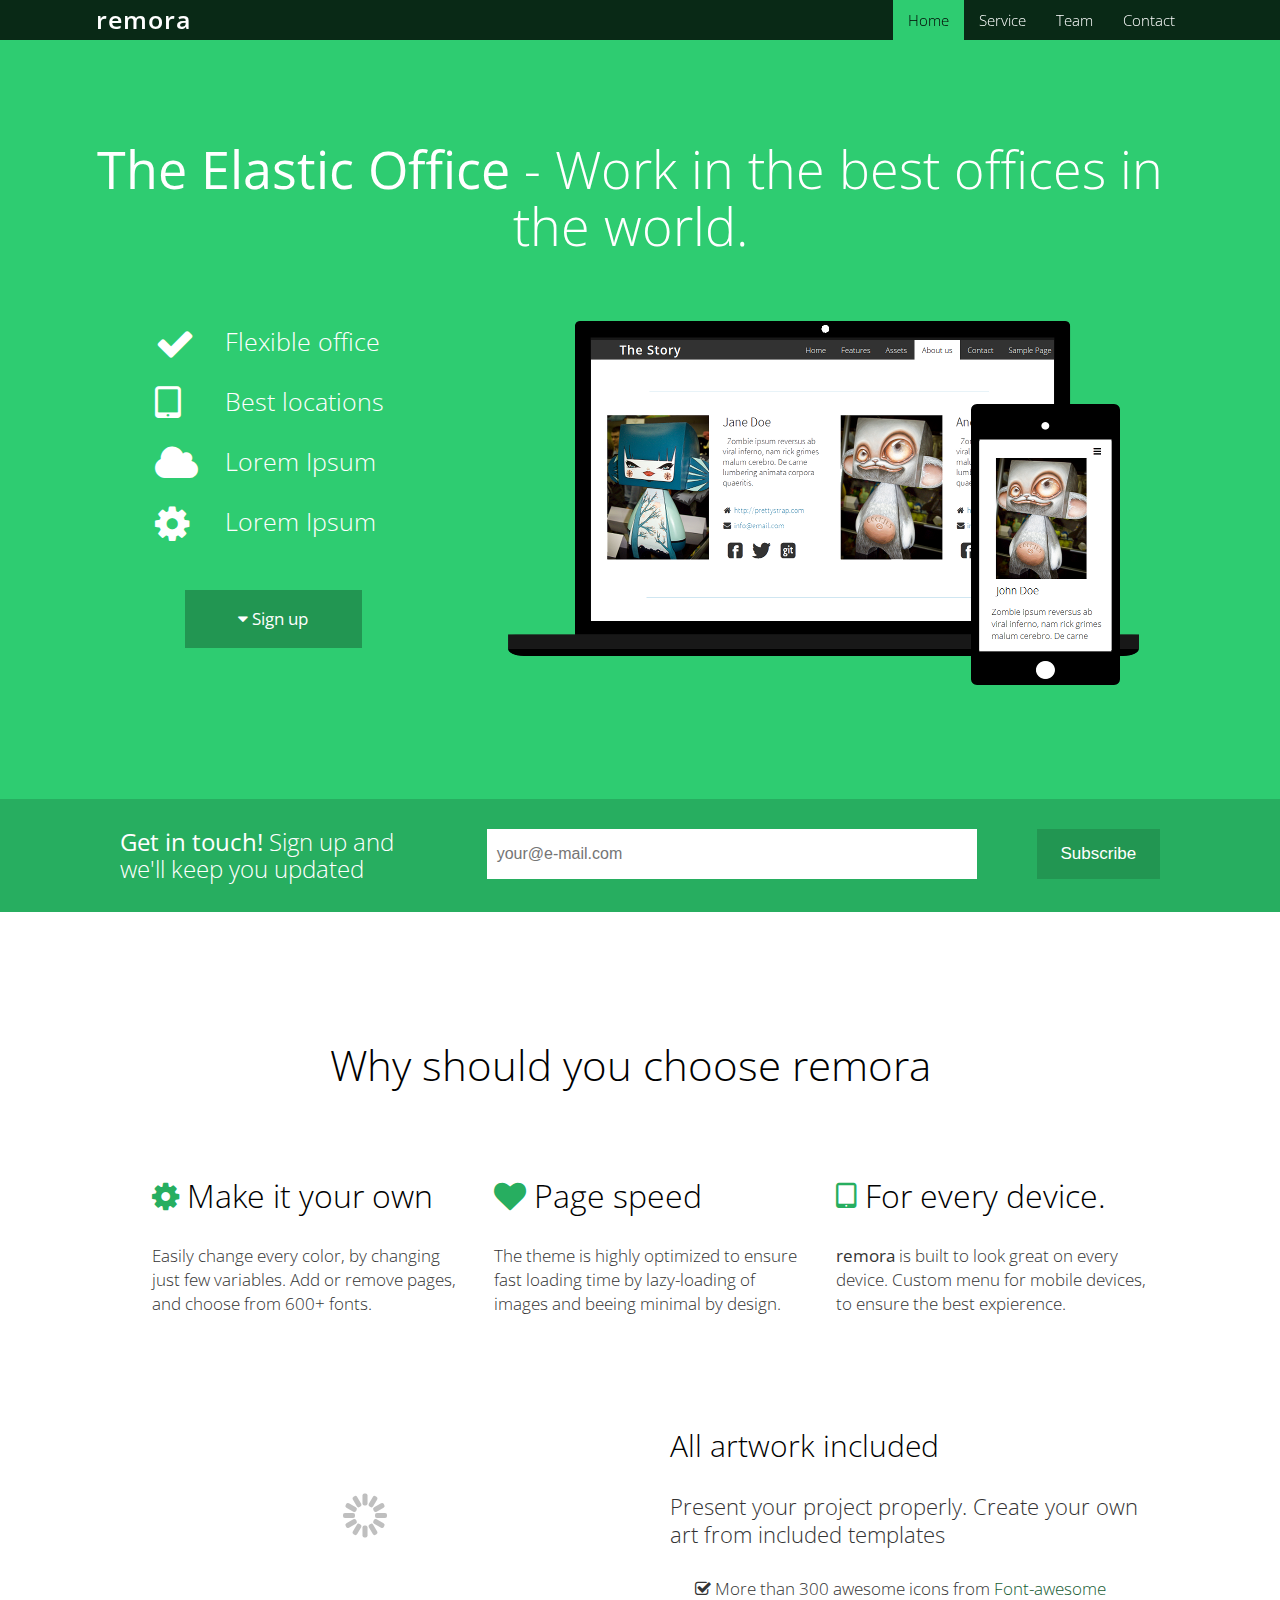
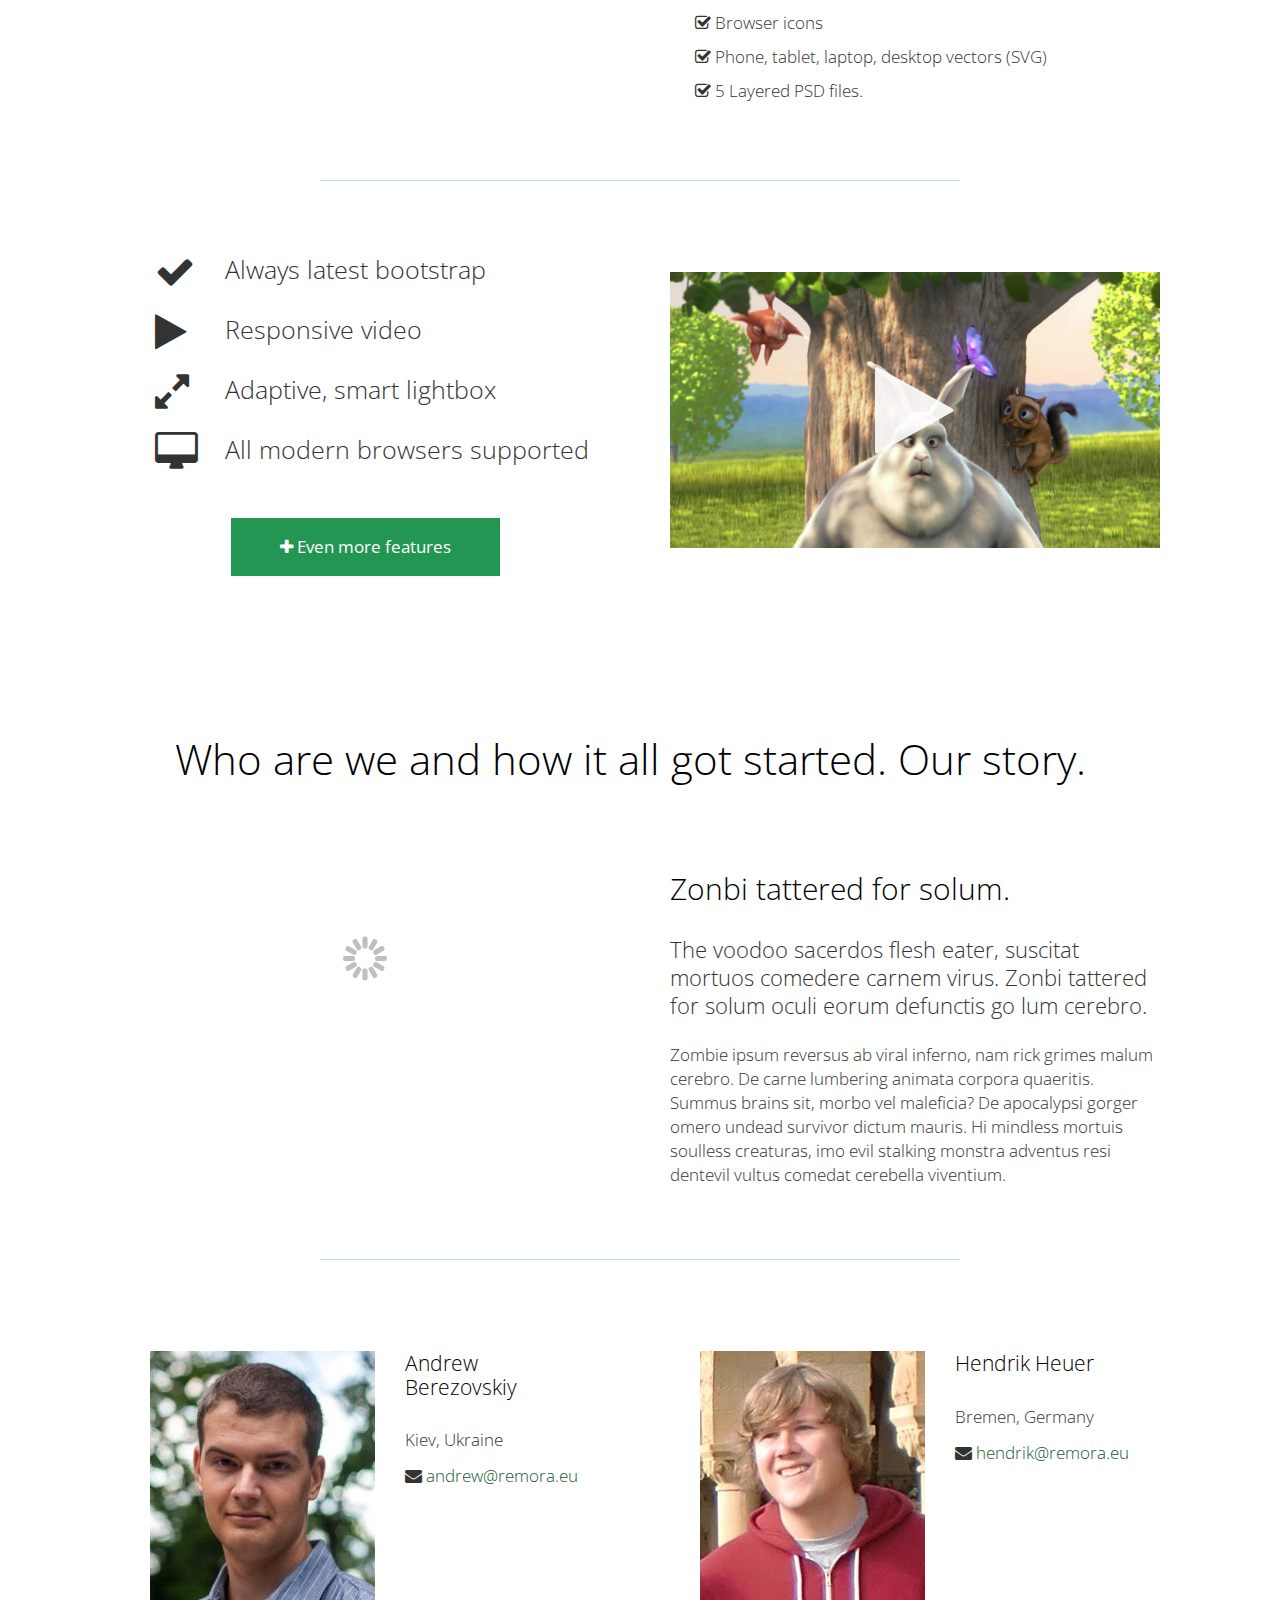
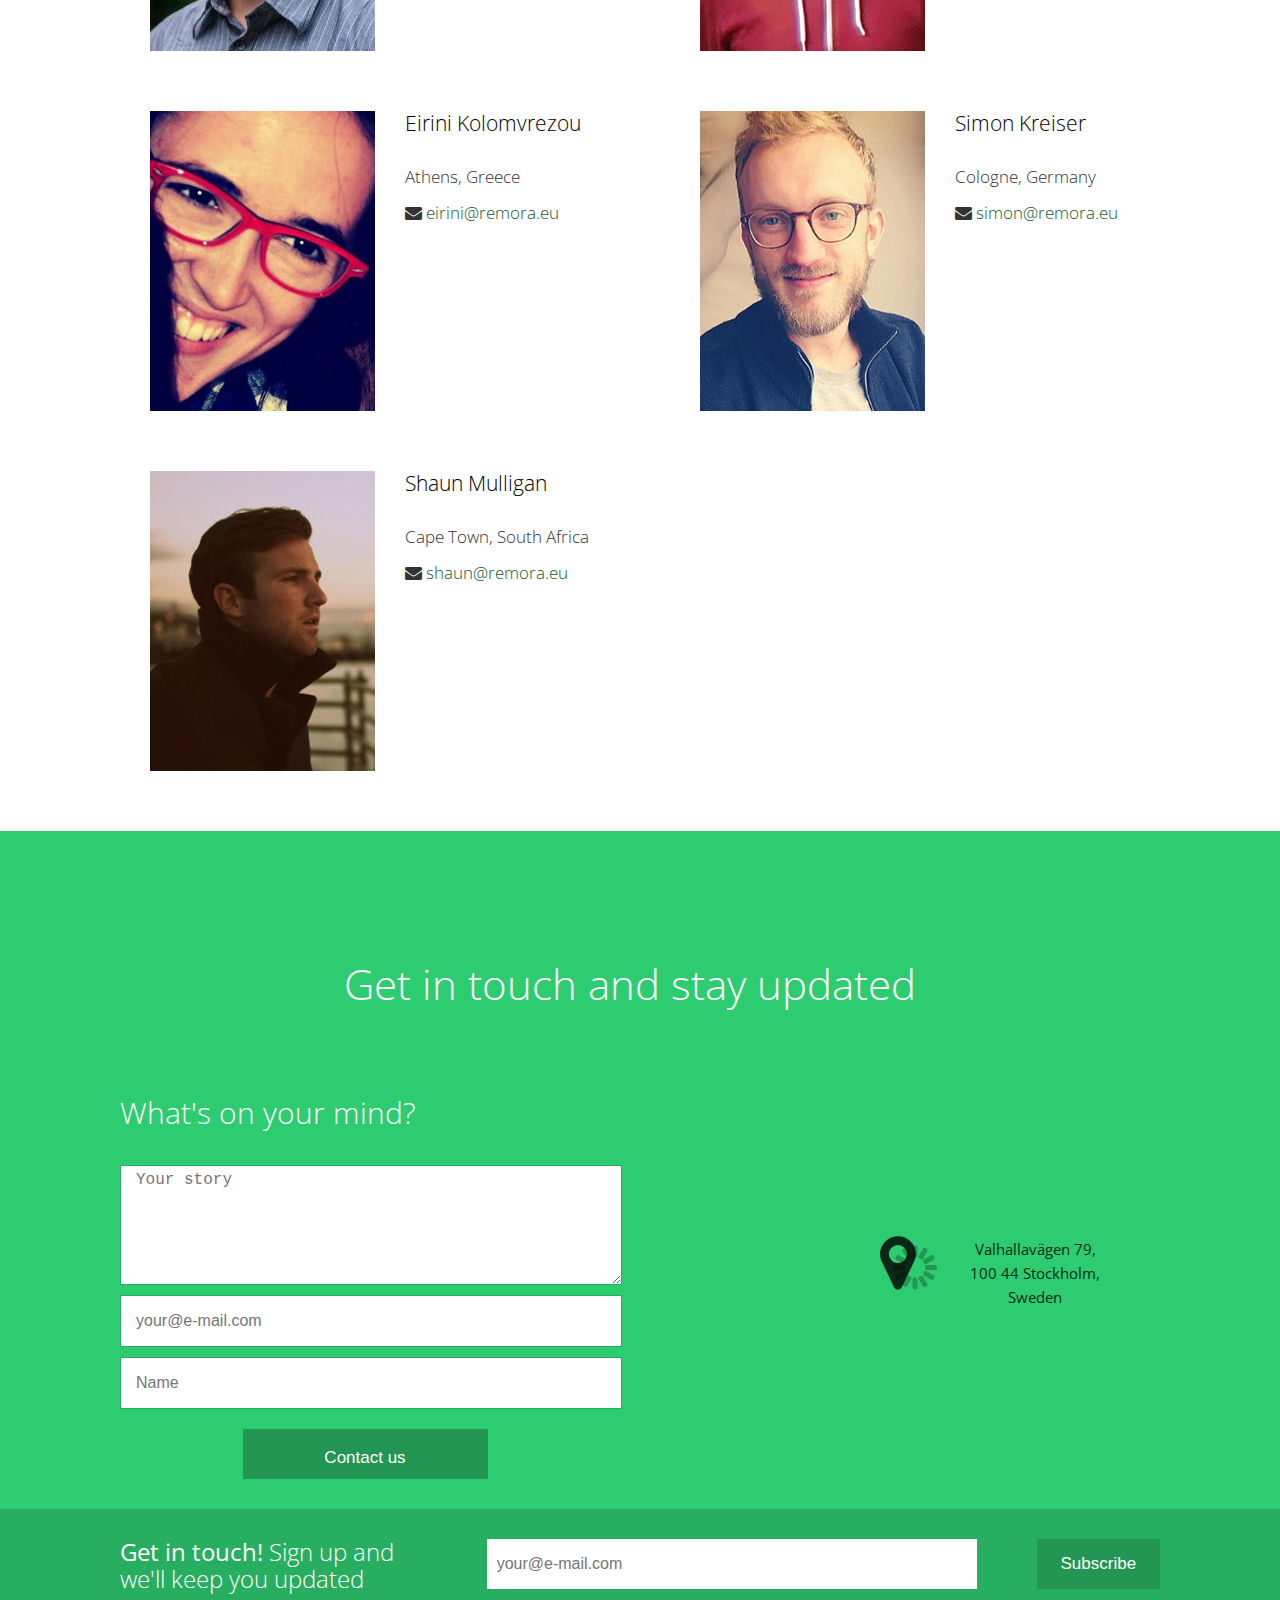
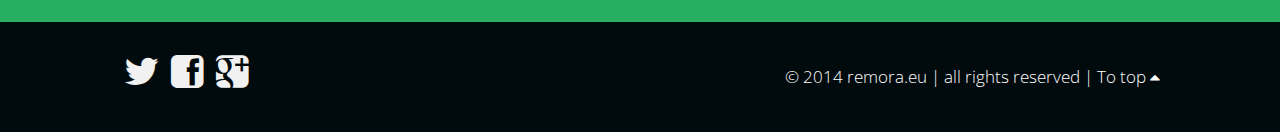
==== commit 8e83f947: "removed unused parts, added images" ====
--- a/website/remoras/index.html
+++ b/website/remoras/index.html
@@ -57,11 +57,9 @@
           <div class="nav-collapse collapse">
             <ul class="nav navigation" id="menu">
               <li class="active"><a title="Home page" class="scroll brand-1" href="#home">Home</a></li>
-              <li><a title="Check out our awesome services" href="#features" class=" scroll brand-4">Features</a></li>
-              <li><a title="Themes assets" href="#assets" class="scroll brand-3">Assets</a></li>
-              <li><a title="Who we are" href="#about" class="scroll fadeto brand-4"> About us</a></li>
+              <li><a title="Check out our awesome services" href="#features" class=" scroll brand-4">Service</a></li>
+              <li><a title="Who we are" href="#team" class="scroll fadeto brand-4"> Team</a></li>
               <li><a title="Get in touch!" href="#contact" class="scroll brand-2">Contact</a></li>
-              <li><a title="External page sample" href="sample-page.html" class=" brand-4">Sample Page</a></li>
             </ul>
           </div> 
         </div> 
@@ -84,16 +82,16 @@
               <li><i class="icon-cog"></i> Lorem Ipsum</li>
             </ul>
             <br />
-            <a href="#features" title="Check out more freatures!" class="scroll btn btn-centered"><i class="icon-caret-down"></i> Learn more</a>
+            <a href="#newsletter" title="Sign up now!" class="scroll btn btn-centered"><i class="icon-caret-down"></i> Sign up</a>
           </div>
         </div>
       </div>
 
       <!-- Newsletter -->
-      <div class="newsletter color-2">
+      <div id="newsletter" class="newsletter color-2">
         <div class="inner-page row-fluid">
           <div class="span4">
-            <h4><strong>Be cool</strong>, subscribe to get our latest news</h4>
+            <h4><strong>Get in touch!</strong> Sign up and we'll keep you updated</h4>
           </div>
           <div class="span6">
             <input type="email" placeholder="your@e-mail.com" name="EMAIL" class="subscribe">
@@ -167,52 +165,6 @@
       </div> <!-- /Features --> 
 
 
-       <!-- Assets page -->
-      <div id="assets" class="page color-3">
-          <div class="inner-page">
-            <h2 class="page-headline">Page assets</h2>
-          </div>
-
-        <!-- Vectors -->
-        <div class="row-fluid inner-page">
-          <div class="span6 lazy-container">
-            <img class="figurette lazy" alt="Original vectors" src="assets/img/pixel.png" data-original="assets/img/responsive-vectors.png"  />
-          </div>
-          <div class="span6">
-            <h3>5 vectors included</h3>
-            <p class="lead">Zombie ipsum <abbr title="HyperText Markup Language" class="initialism">HTML</abbr> reversus ab viral inferno, nam rick grimes malum cerebro. De carne lumbering animata corpora quaeritis.</p>
-            <p> The voodoo sacerdos flesh eater, suscitat mortuos comedere carnem virus. Zonbi tattered for solum oculi eorum defunctis go lum cerebro.. </p>
-          </div>
-        </div> <!-- /vectors -->
-
-        <hr>
-
-        <!-- Big Laptop -->
-        <div class="row-fluid inner-page">
-          <div class="offset1 span10 lazy-container">
-            <div class="btn-container">
-              <img class="figurette lazy " src="assets/img/pixel.png" data-original="assets/img/laptop-blue@2x.png" alt="view image in lightbox"  />
-              <a href="assets/img/superman.jpg" class="lightbox btn-play" target="_blank">
-                <i class="icon-zoom-in"></i></a>
-            </div>
-          </div>
-        </div>
-        
-        <!-- Clients -->
-        <div class="clients color-1">
-          <div class="inner-page">
-              <h2 class="page-headline">Who's using stories.</h2>
-          </div>
-          <div class="inner-page row-fluid">
-              <ul class="clients list-inline">
-                <li><i class="icon-globe"></i> Earth</li>
-                <li><i class="icon-heart"></i> Love</li>
-                <li><i class="icon-leaf"></i> Leaves</li>
-                <li><i class="icon-cloud"></i> Clouds</li>
-              </ul>
-          </div>
-        </div>
-      </div> <!-- /Assets page -->
 
       <!-- About page -->
       <div id="about" class="page color-4">
@@ -233,33 +185,45 @@
         <hr>
 
         <!-- Team -->
-        <div class="row-fluid inner-page team">
-          <div class="span6">
-            <img class="pull-left" src="assets/img/cookies2.png" alt="A cookie" />
-            <h4>Jane Doe</h4>
-            <p>Zombie ipsum reversus ab viral inferno, nam rick grimes malum cerebro. De carne lumbering animata corpora quaeritis.</p>
-            <ul>
-              <li><i class="icon-home"></i> <a href="prettystrap.com">http://prettystrap.com</a></li>
-              <li><i class="icon-envelope-alt"></i> <a href="info@email.com">info@email.com</a></li>
-              <li class="social">
-                <a href="#about"><i class="icon-facebook-sign"></i></a>
-                <a href="#about"><i class="icon-twitter"></i></a>
-                <a href="#about"><i class="icon-github-sign"></i></a>
-              </li>
+        <div id="team" class="row-fluid inner-page team">
+          <div class="span6">
+            <img class="pull-left" src="assets/img/andrew.jpg" alt="Andrew" />
+            <h4>Andrew Berezovskiy</h4>
+            <p>Kiev, Ukraine</p>
+            <ul>
+              <li><i class="icon-envelope-alt"></i> <a href="andrew@remora.eu">andrew@remora.eu</a></li>
             </ul>
           </div>
           <div class="span6 team2">
-            <img class="pull-left" src="assets/img/cookies.png" alt="A cookie" />
-            <h4>John Doe</h4>
-            <p>Zombie ipsum reversus ab viral inferno, nam rick grimes malum cerebro. De carne lumbering animata corpora quaeritis.</p>
-            <ul>
-              <li><i class="icon-home"></i> <a href="prettystrap.com">http://prettystrap.com</a></li>
-              <li><i class="icon-envelope-alt"></i> <a href="info@email.com">info@email.com</a></li>
-              <li class="social">
-                <a href="#about"><i class="icon-facebook-sign"></i></a>
-                <a href="#about"><i class="icon-twitter"></i></a>
-                <a href="#about"><i class="icon-github-sign"></i></a>
-              </li>
+            <img class="pull-left" src="assets/img/hendrik.jpg" alt="Hendrik" />
+            <h4>Hendrik Heuer</h4>
+            <p>Bremen, Germany</p>
+            <ul>
+              <li><i class="icon-envelope-alt"></i> <a href="hendrik@remora.eu">hendrik@remora.eu</a></li>
+            </ul>
+          </div>
+          <div class="span6">
+            <img class="pull-left" src="assets/img/eirini.jpg" alt="Eirini" />
+            <h4>Eirini Kolomvrezou</h4>
+            <p>Athens, Greece</p>
+            <ul>
+              <li><i class="icon-envelope-alt"></i> <a href="eirini@remora.eu">eirini@remora.eu</a></li>
+            </ul>
+          </div>
+          <div class="span6 team2">
+            <img class="pull-left" src="assets/img/simon.jpg" alt="Simon" />
+            <h4>Simon Kreiser</h4>
+            <p>Cologne, Germany</p>
+            <ul>
+              <li><i class="icon-envelope-alt"></i> <a href="simon@remora.eu">simon@remora.eu</a></li>
+            </ul>
+          </div>
+          <div class="span6">
+            <img class="pull-left" src="assets/img/shaun.jpg" alt="Shaun" />
+            <h4>Shaun Mulligan</h4>
+            <p>Cape Town, South Africa</p>
+            <ul>
+              <li><i class="icon-envelope-alt"></i> <a href="shaun@remora.eu">shaun@remora.eu</a></li>
             </ul>
           </div>
         </div>
@@ -267,7 +231,7 @@
 
 
       <!-- Contact Us -->
-      <div id="contact" class="page color-2">
+      <div id="contact" class="page color-1">
         <div class="inner-page">
           <h2 class="page-headline">Get in touch and stay updated</h2>
         </div>
@@ -289,10 +253,10 @@
       </div>
 
       <!-- Newsletter -->
-      <div class="newsletter color-1">
+      <div class="newsletter color-2">
         <div class="inner-page row-fluid">
           <div class="span4">
-            <h4><strong>Be cool</strong>, subscribe to get our latest news</h4>
+            <h4><strong>Get in touch!</strong> Sign up and we'll keep you updated</h4>
           </div>
           <div class="span6">
             <input type="email" placeholder="your@e-mail.com" name="EMAIL" class="subscribe">
@@ -308,12 +272,11 @@
         <div class="inner-page row-fluid">
           <div class="span6 social">
             <a href="#contact"><i class="icon-twitter"></i></a>
-            <a href="#contact"><i class="icon-github-sign"></i></a>    
             <a href="#contact"><i class="icon-facebook-sign"></i></a>
             <a href="#contact"><i class="icon-google-plus-sign"></i></a>
           </div>
           <div class="span6 text-right copyright">
-            &copy; 2013 <a  href="http://prettystrap.com"  title="twitter bootstrap themes">prettystrap.com</a> | all rights reserved |  <a href="#top"   title="Got to top" class="scroll">To top <i class="icon-caret-up"></i></a>
+            &copy; 2014 <a href="http://remora.eu">remora.eu</a> | all rights reserved |  <a href="#top"   title="Got to top" class="scroll">To top <i class="icon-caret-up"></i></a>
           </div>
         </div>
       </footer>
